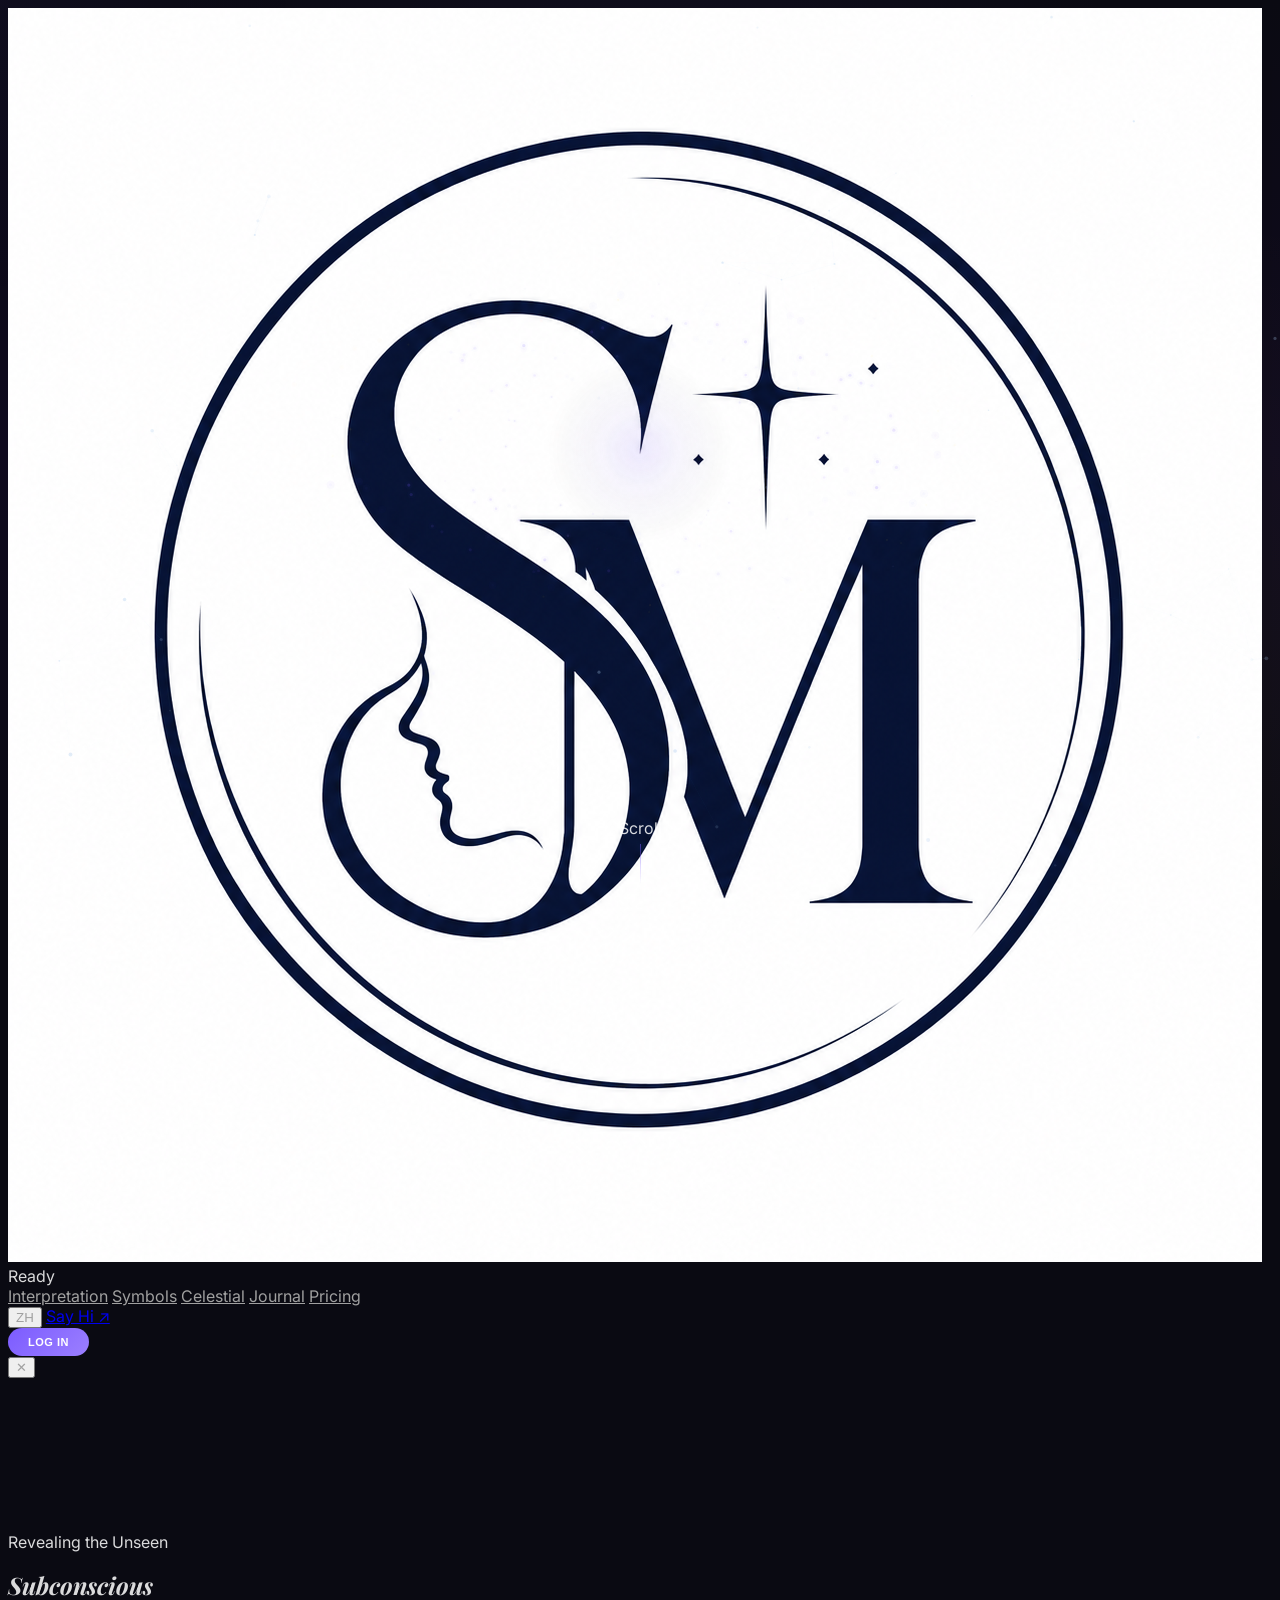
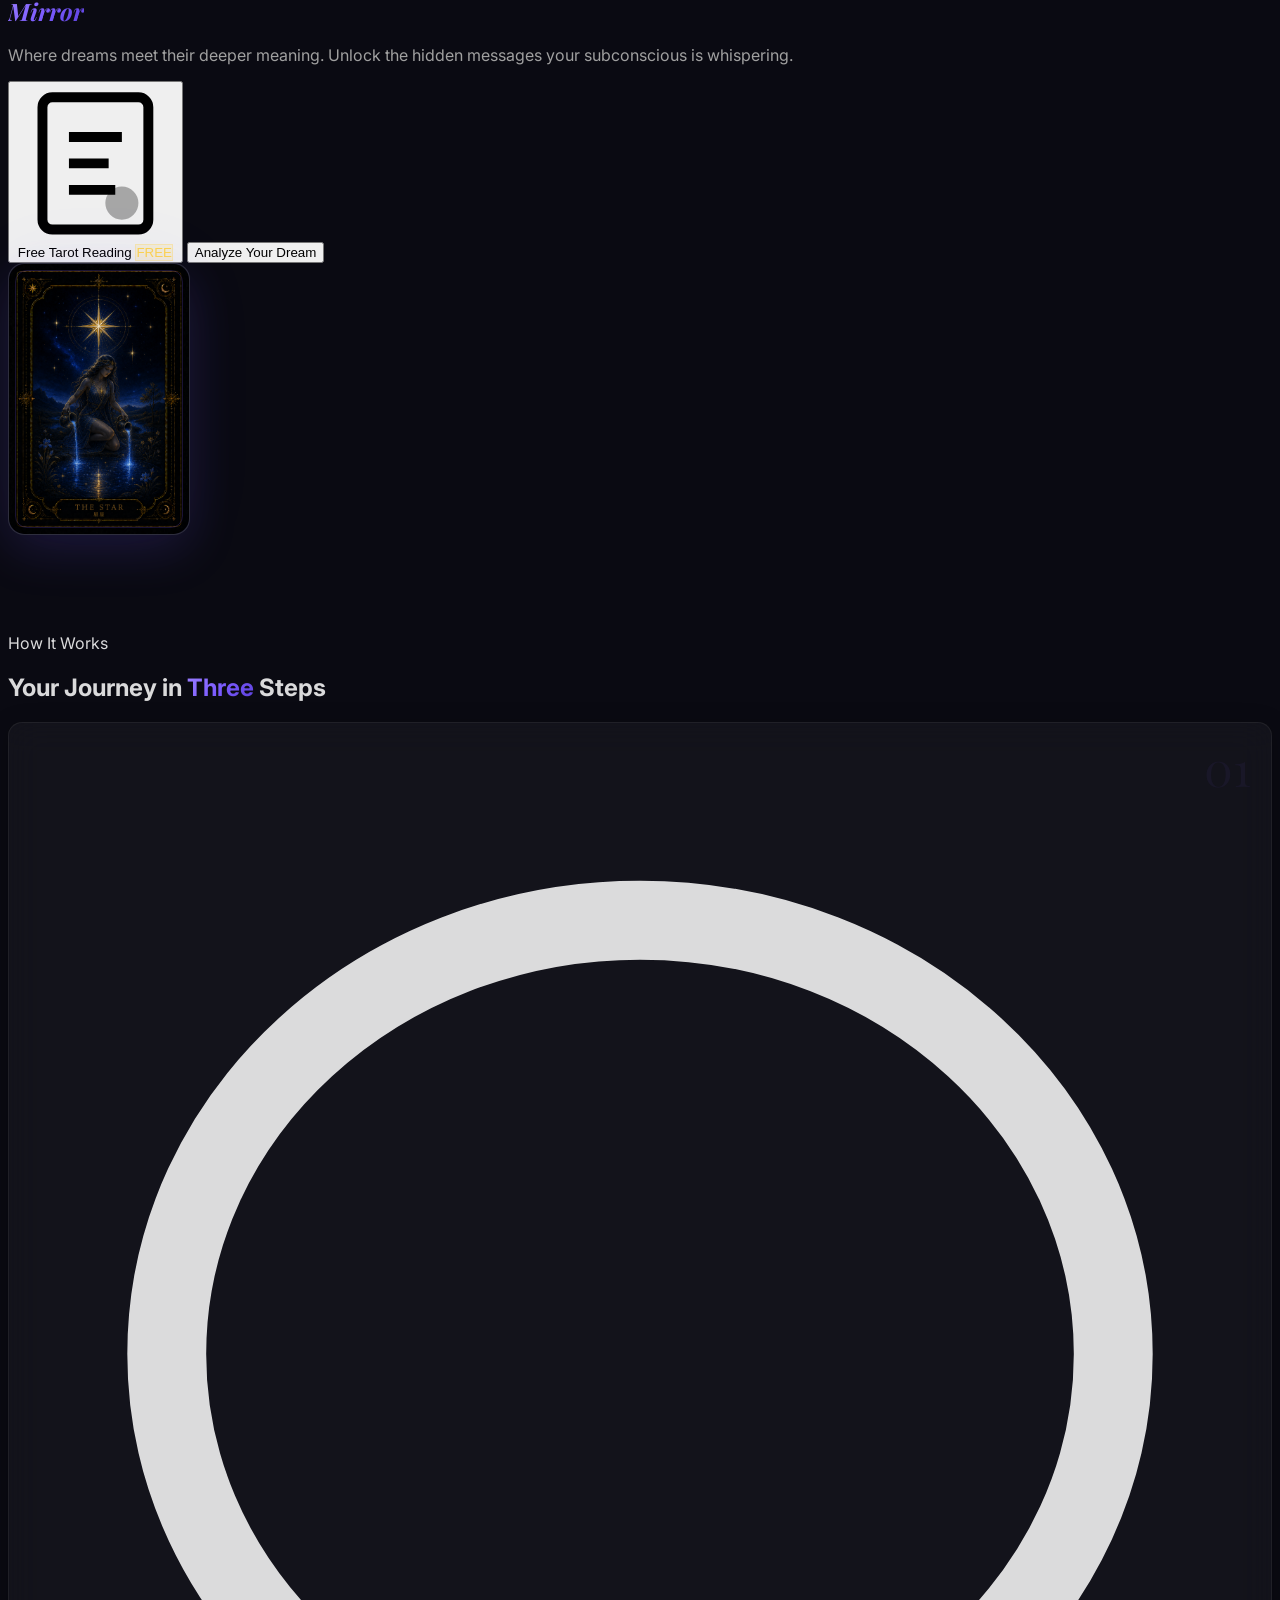
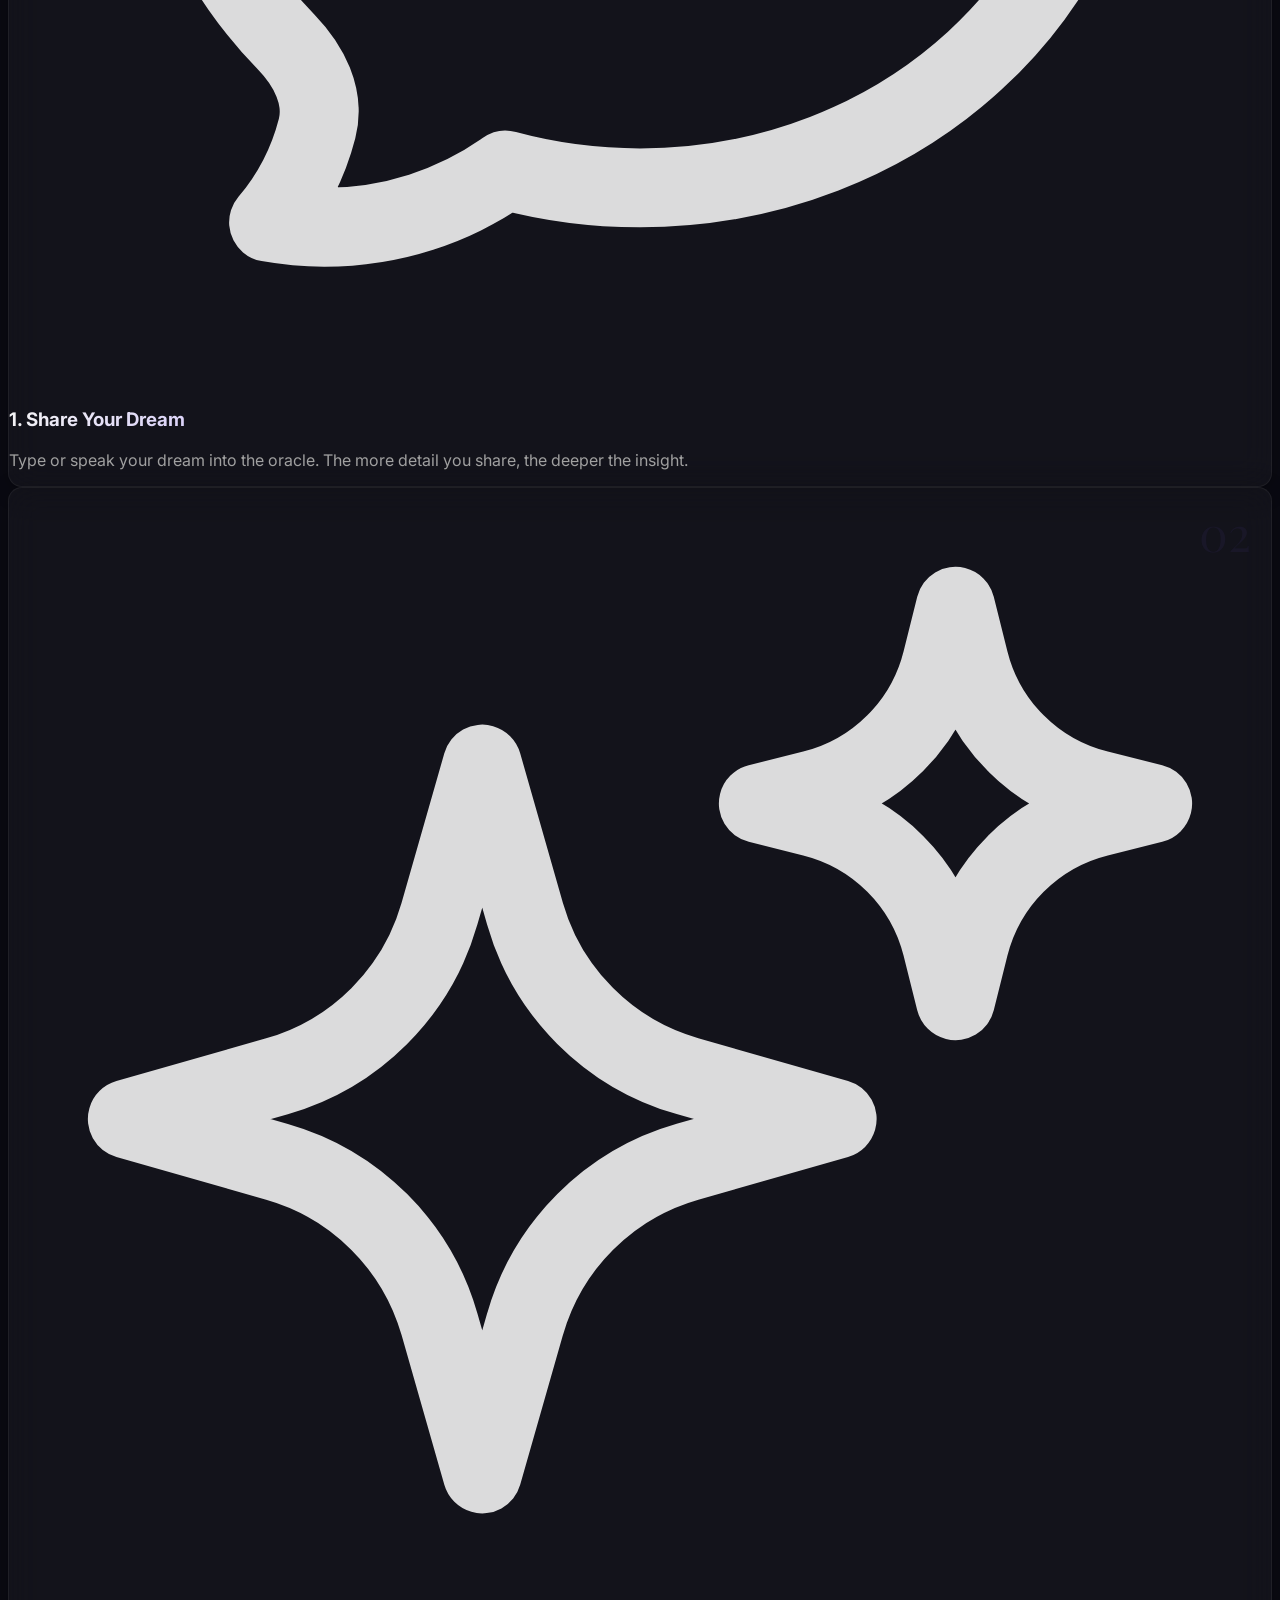
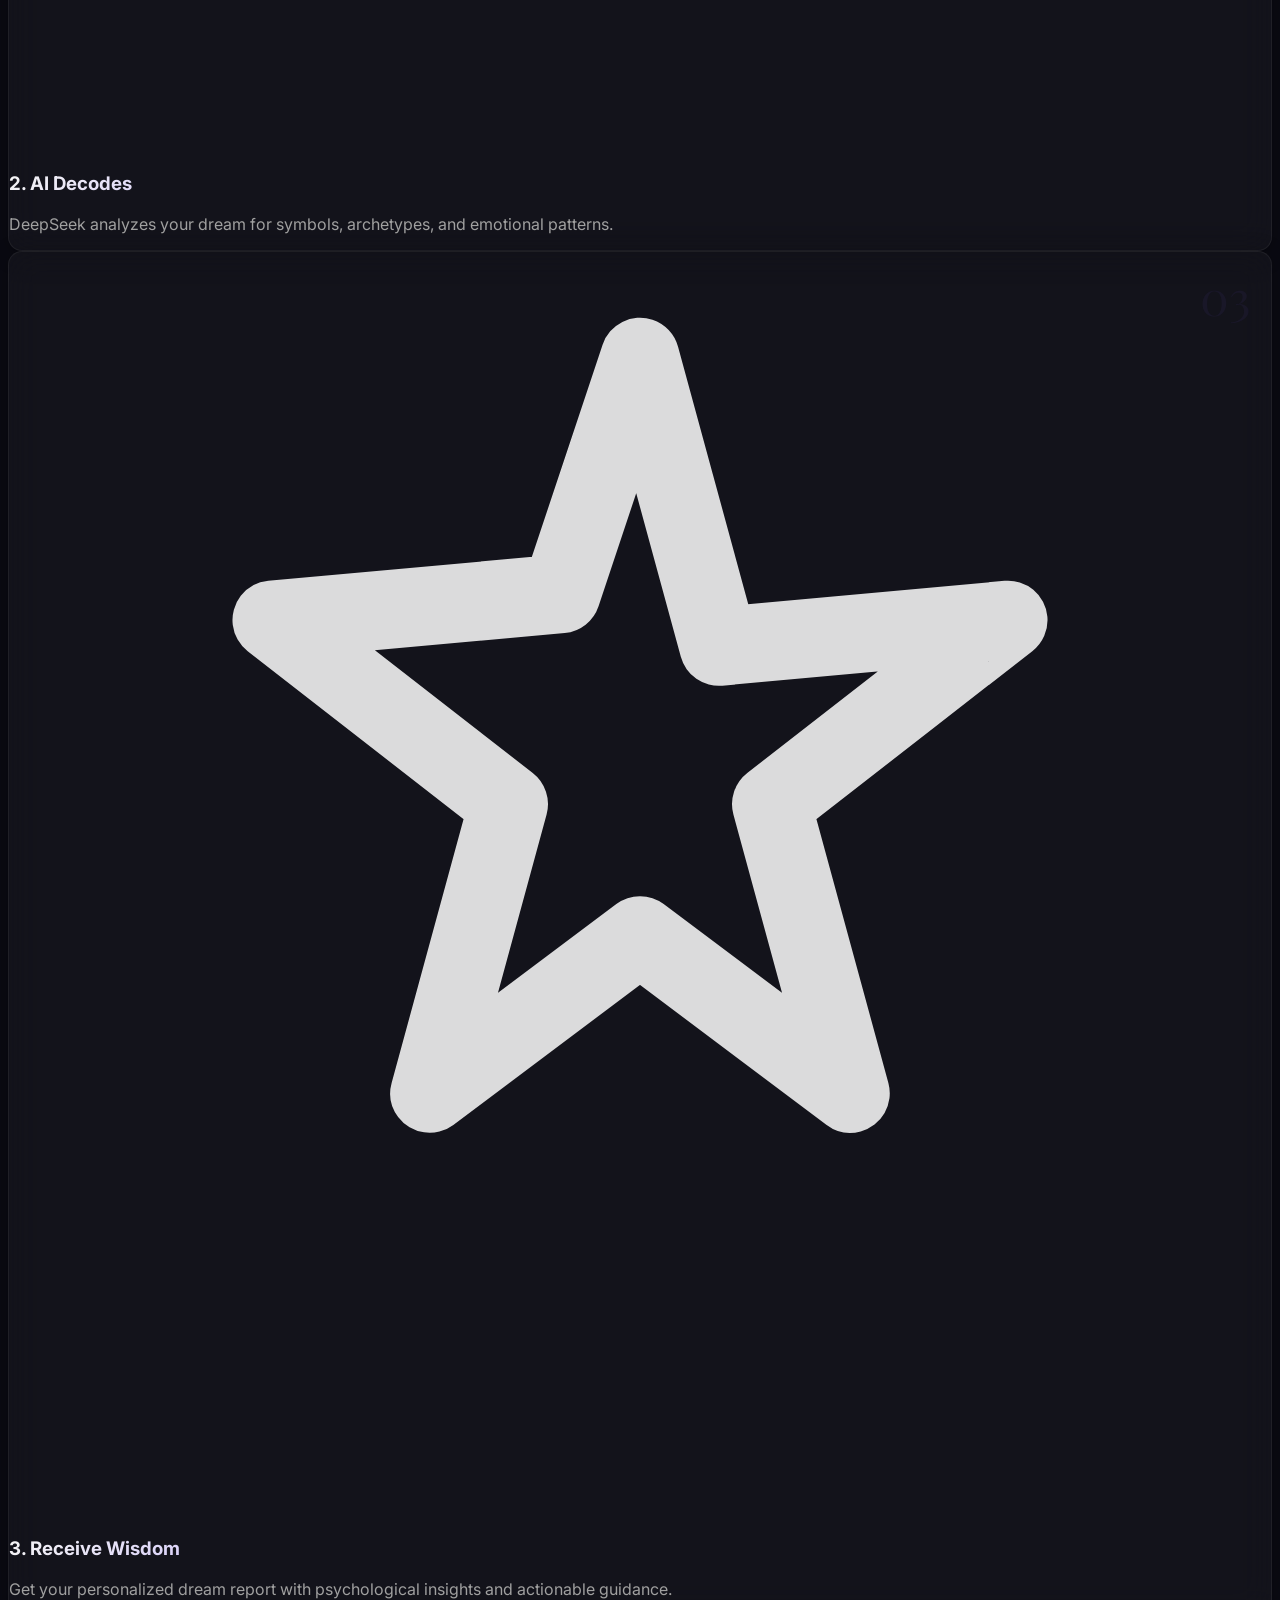
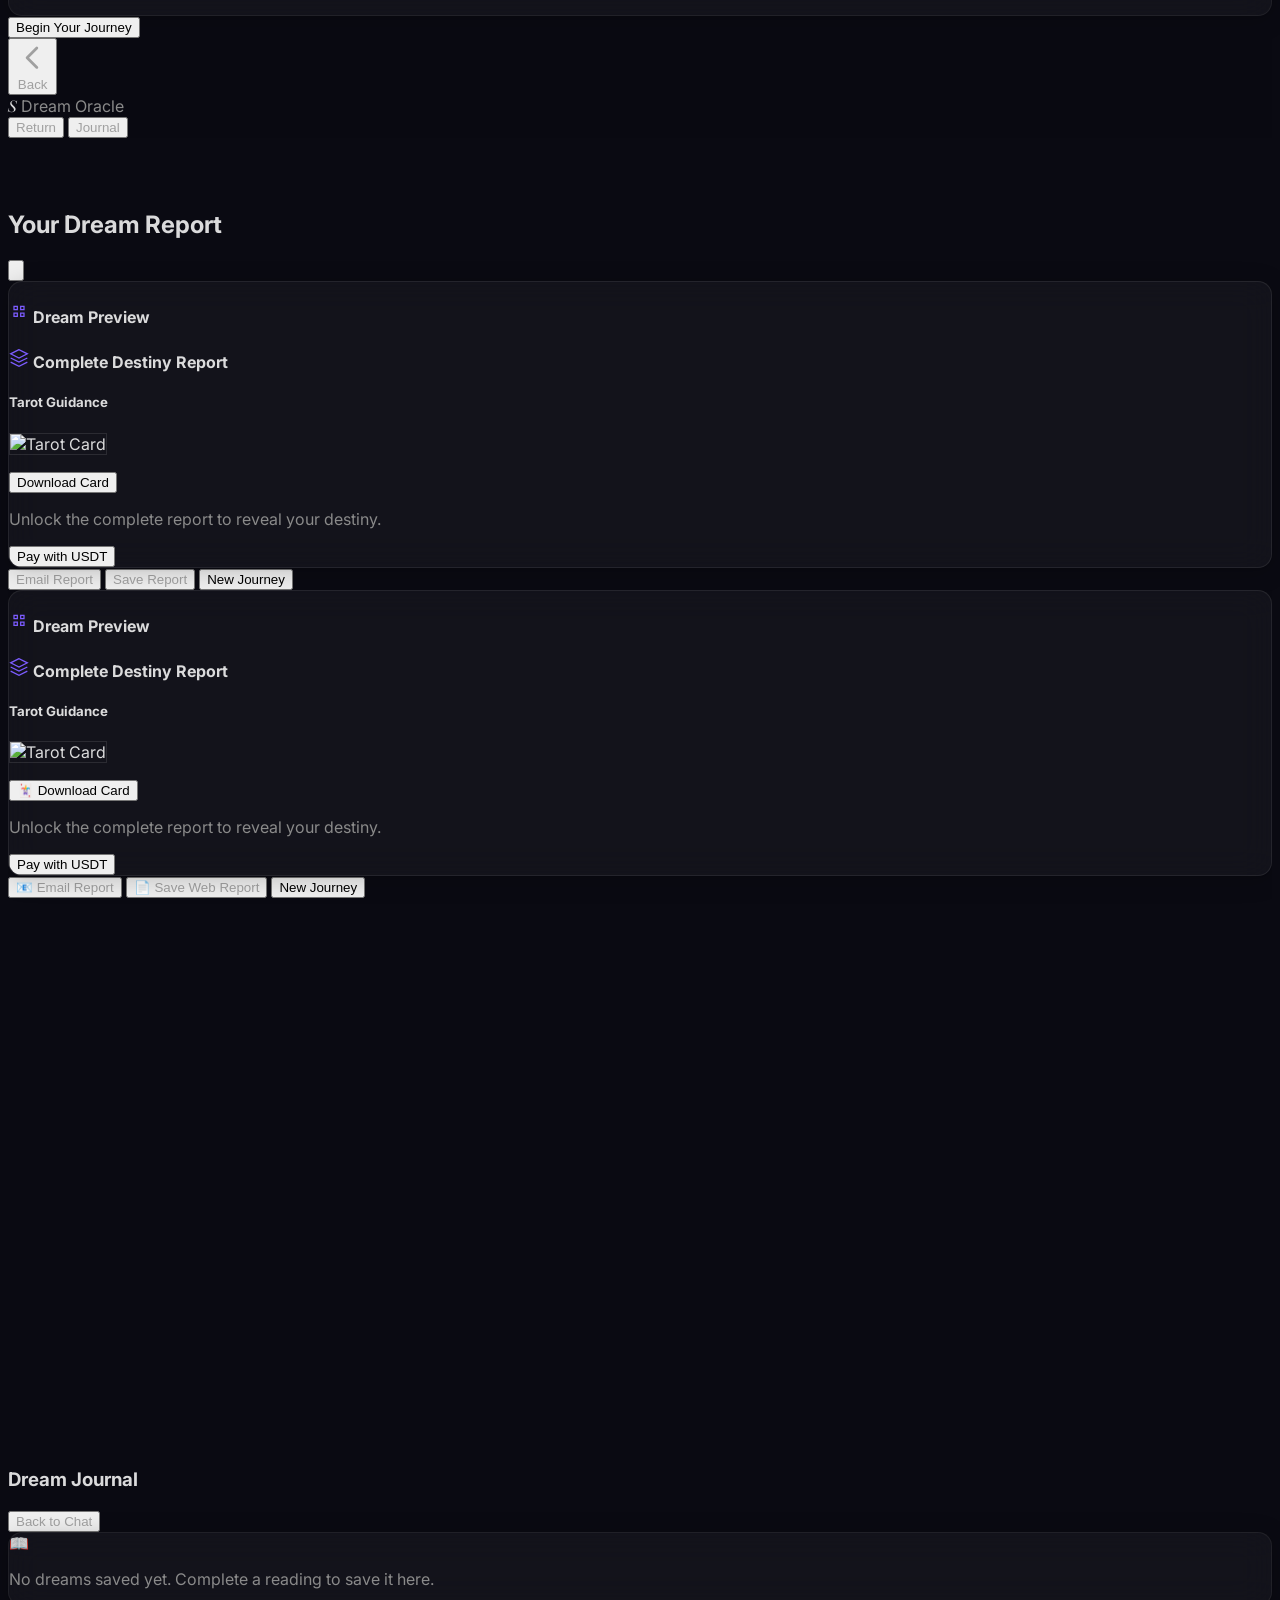
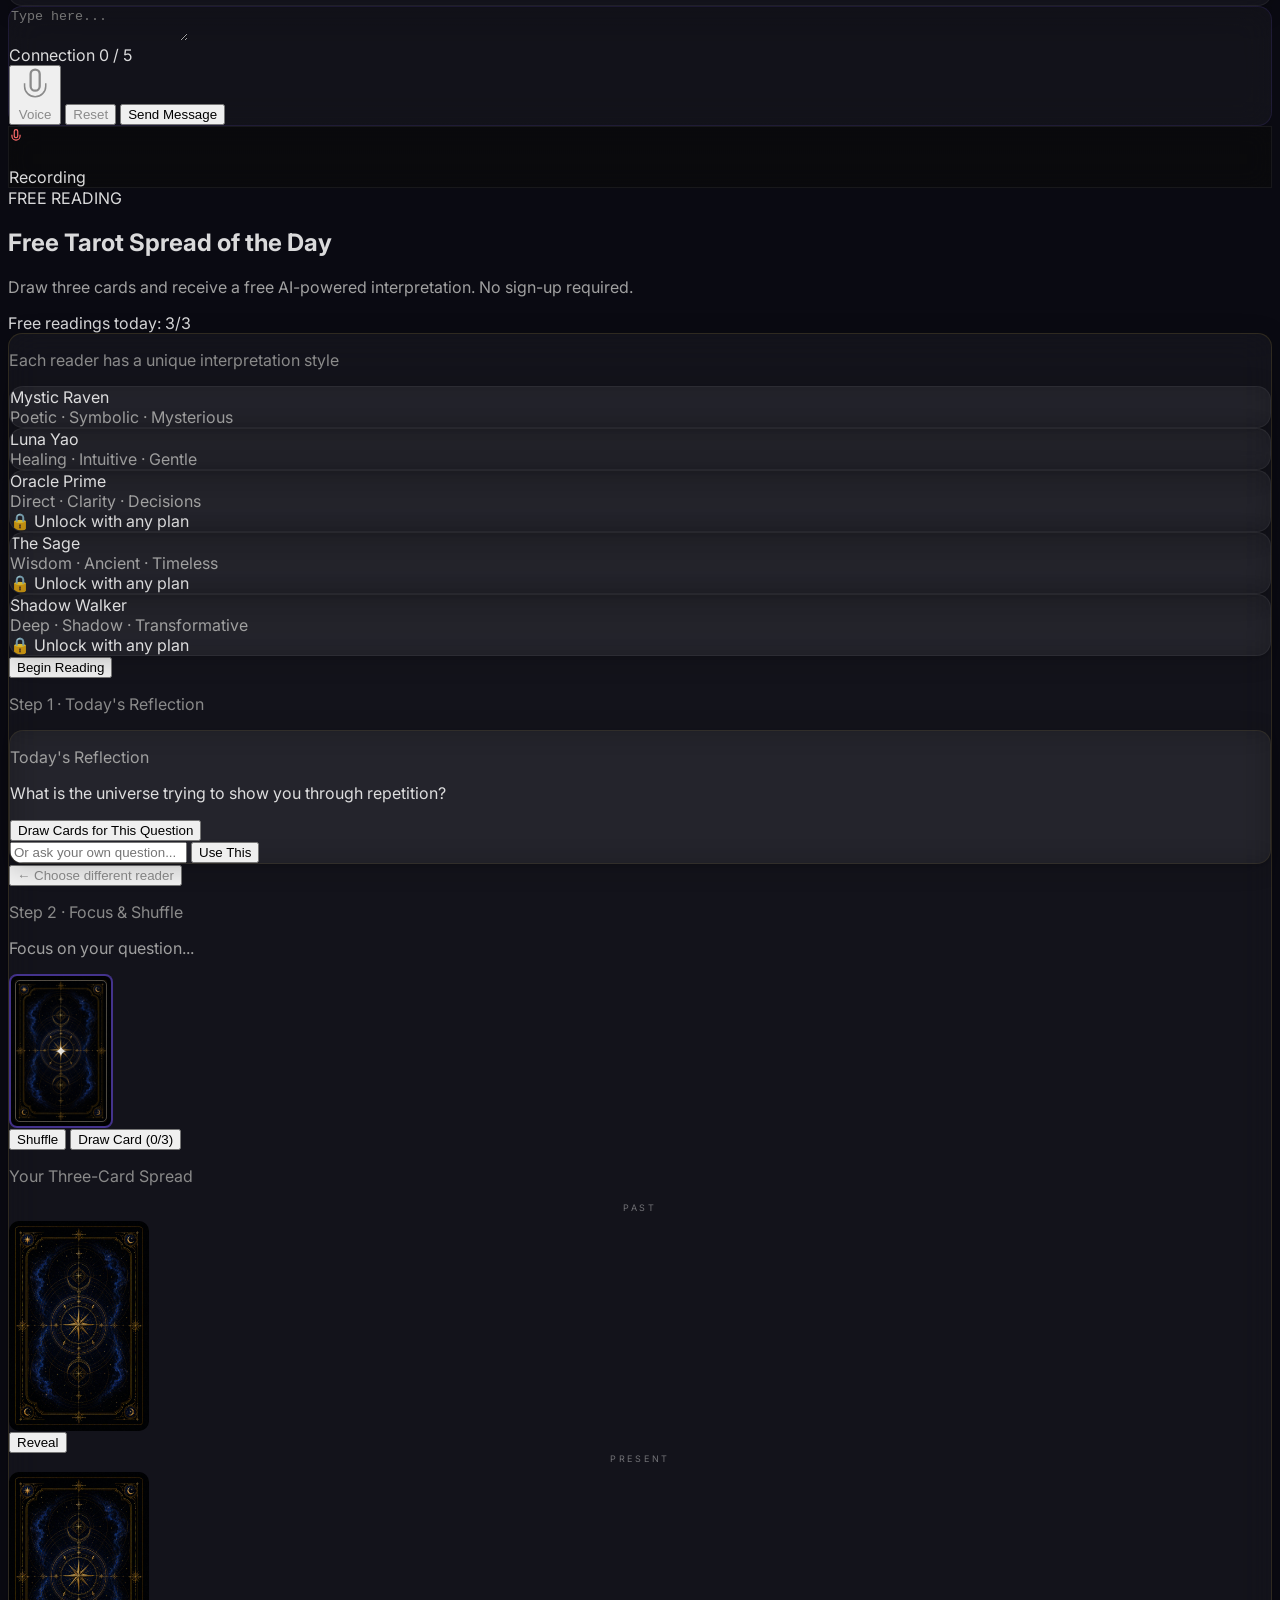
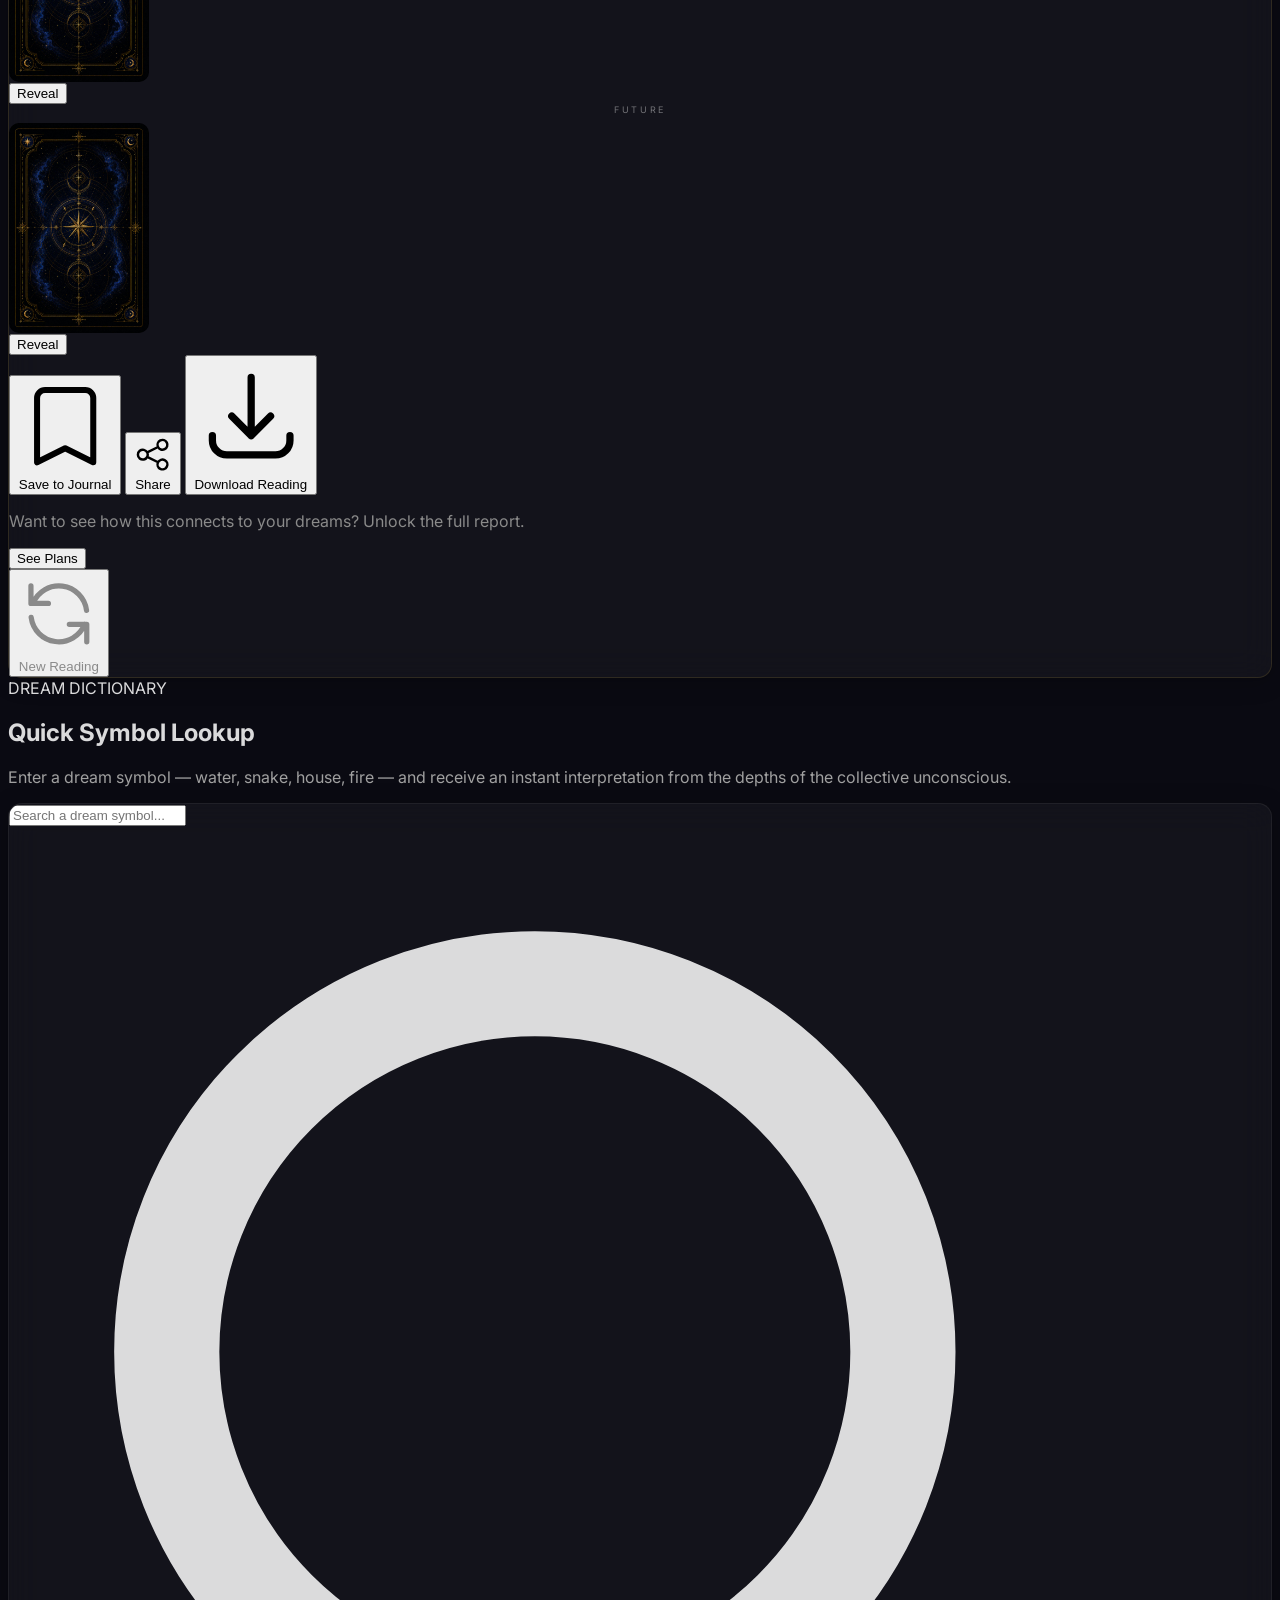
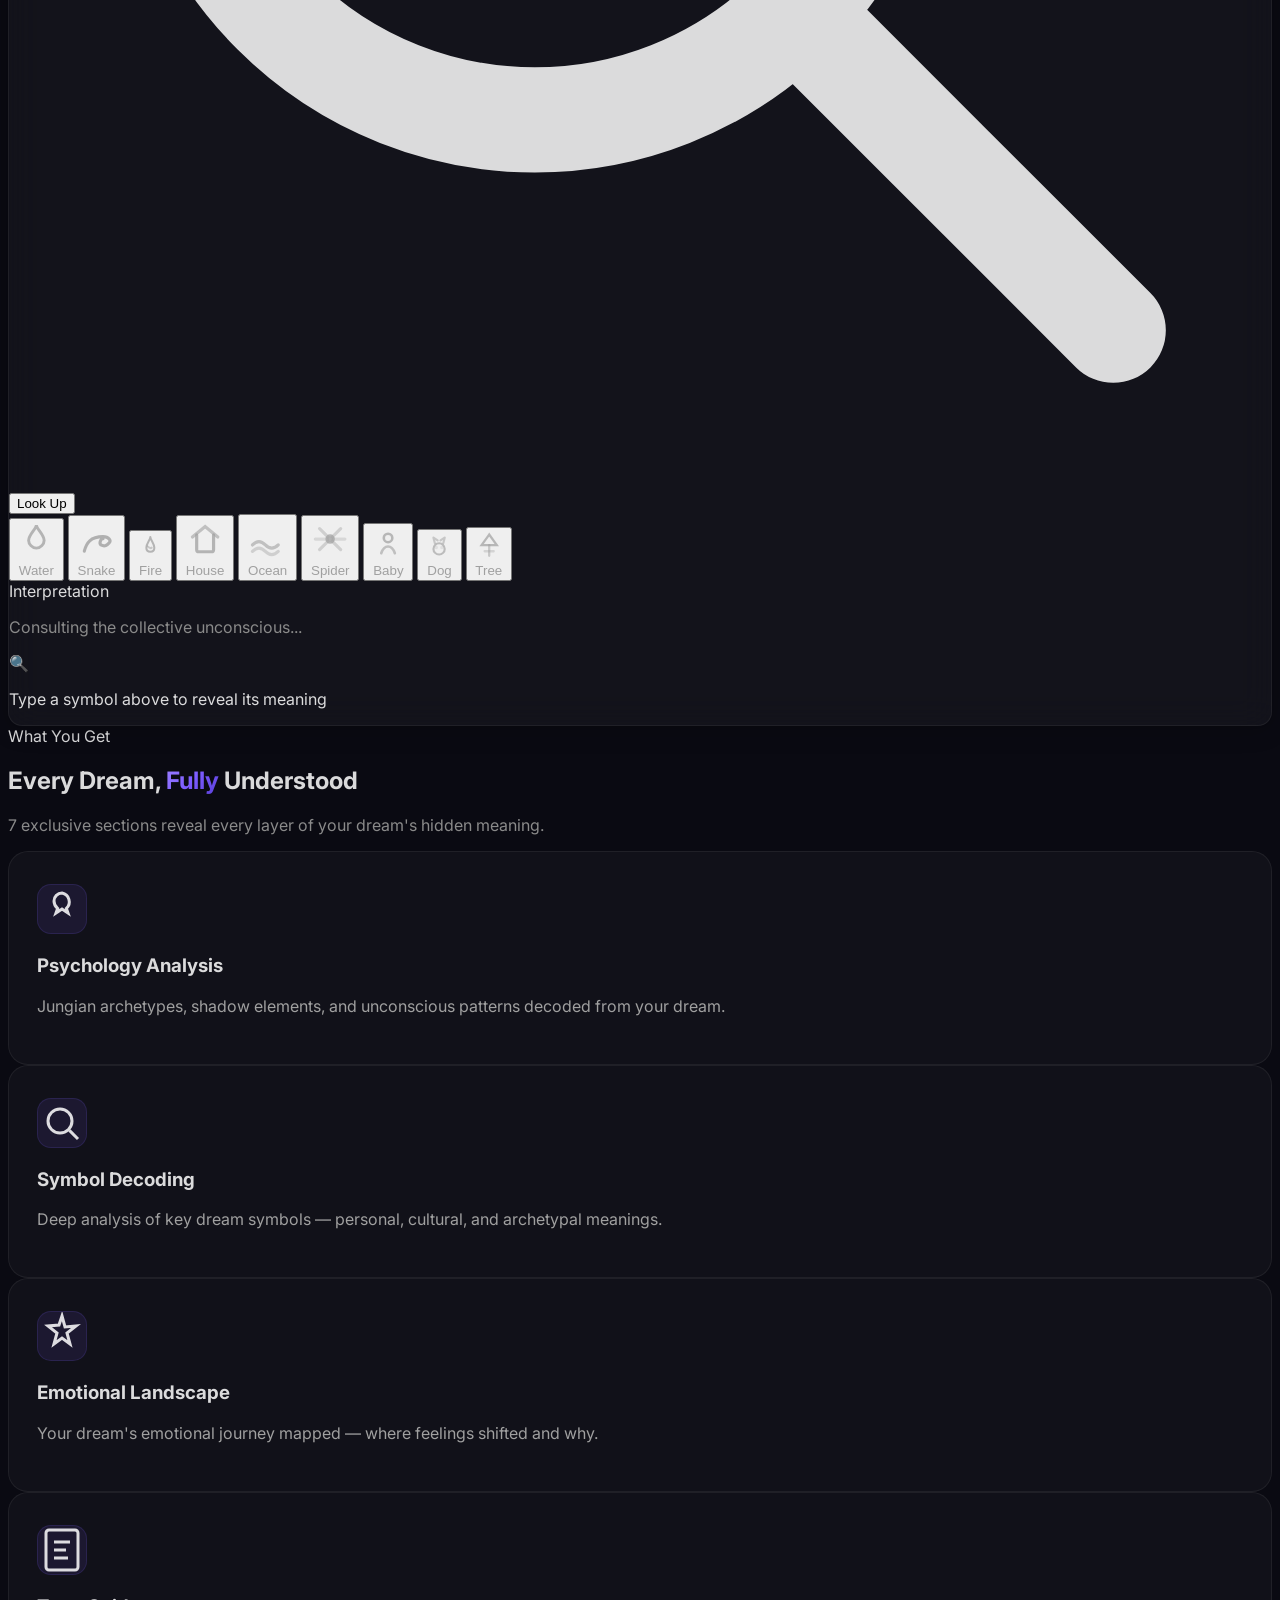
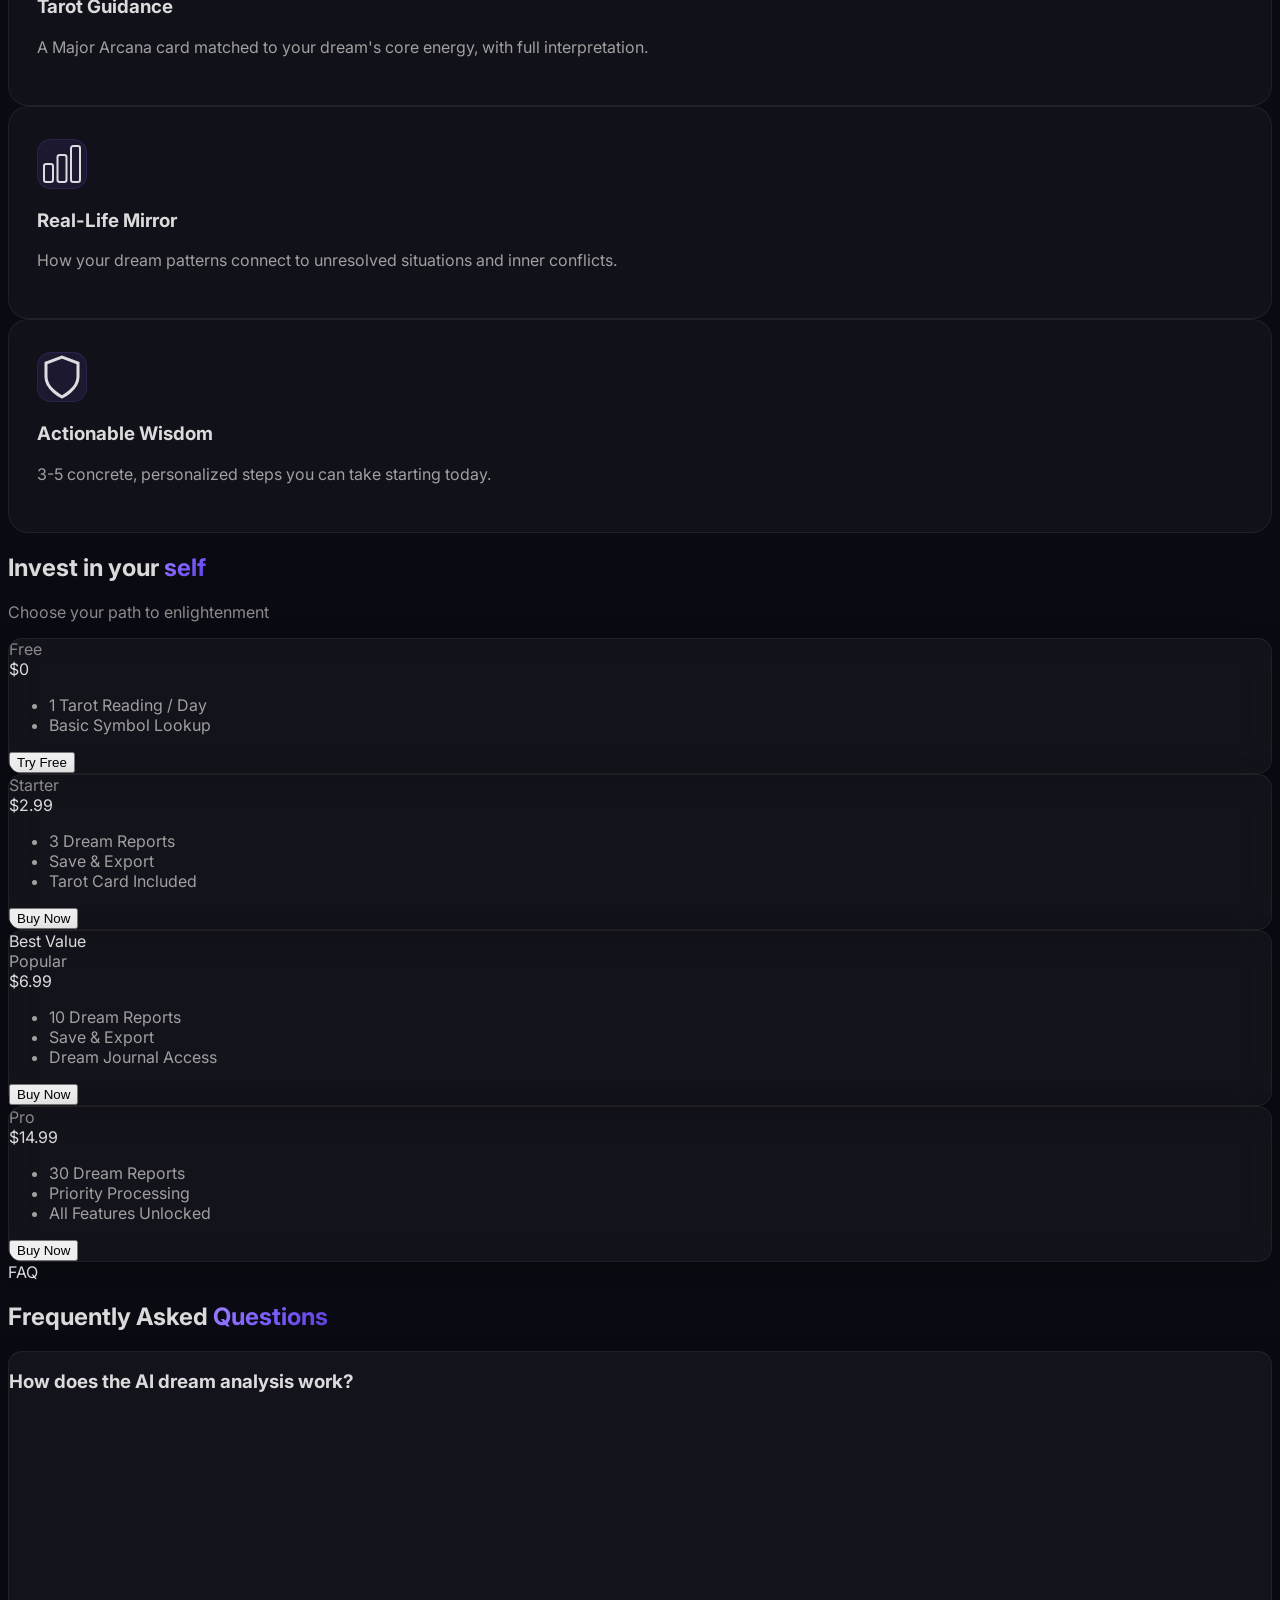
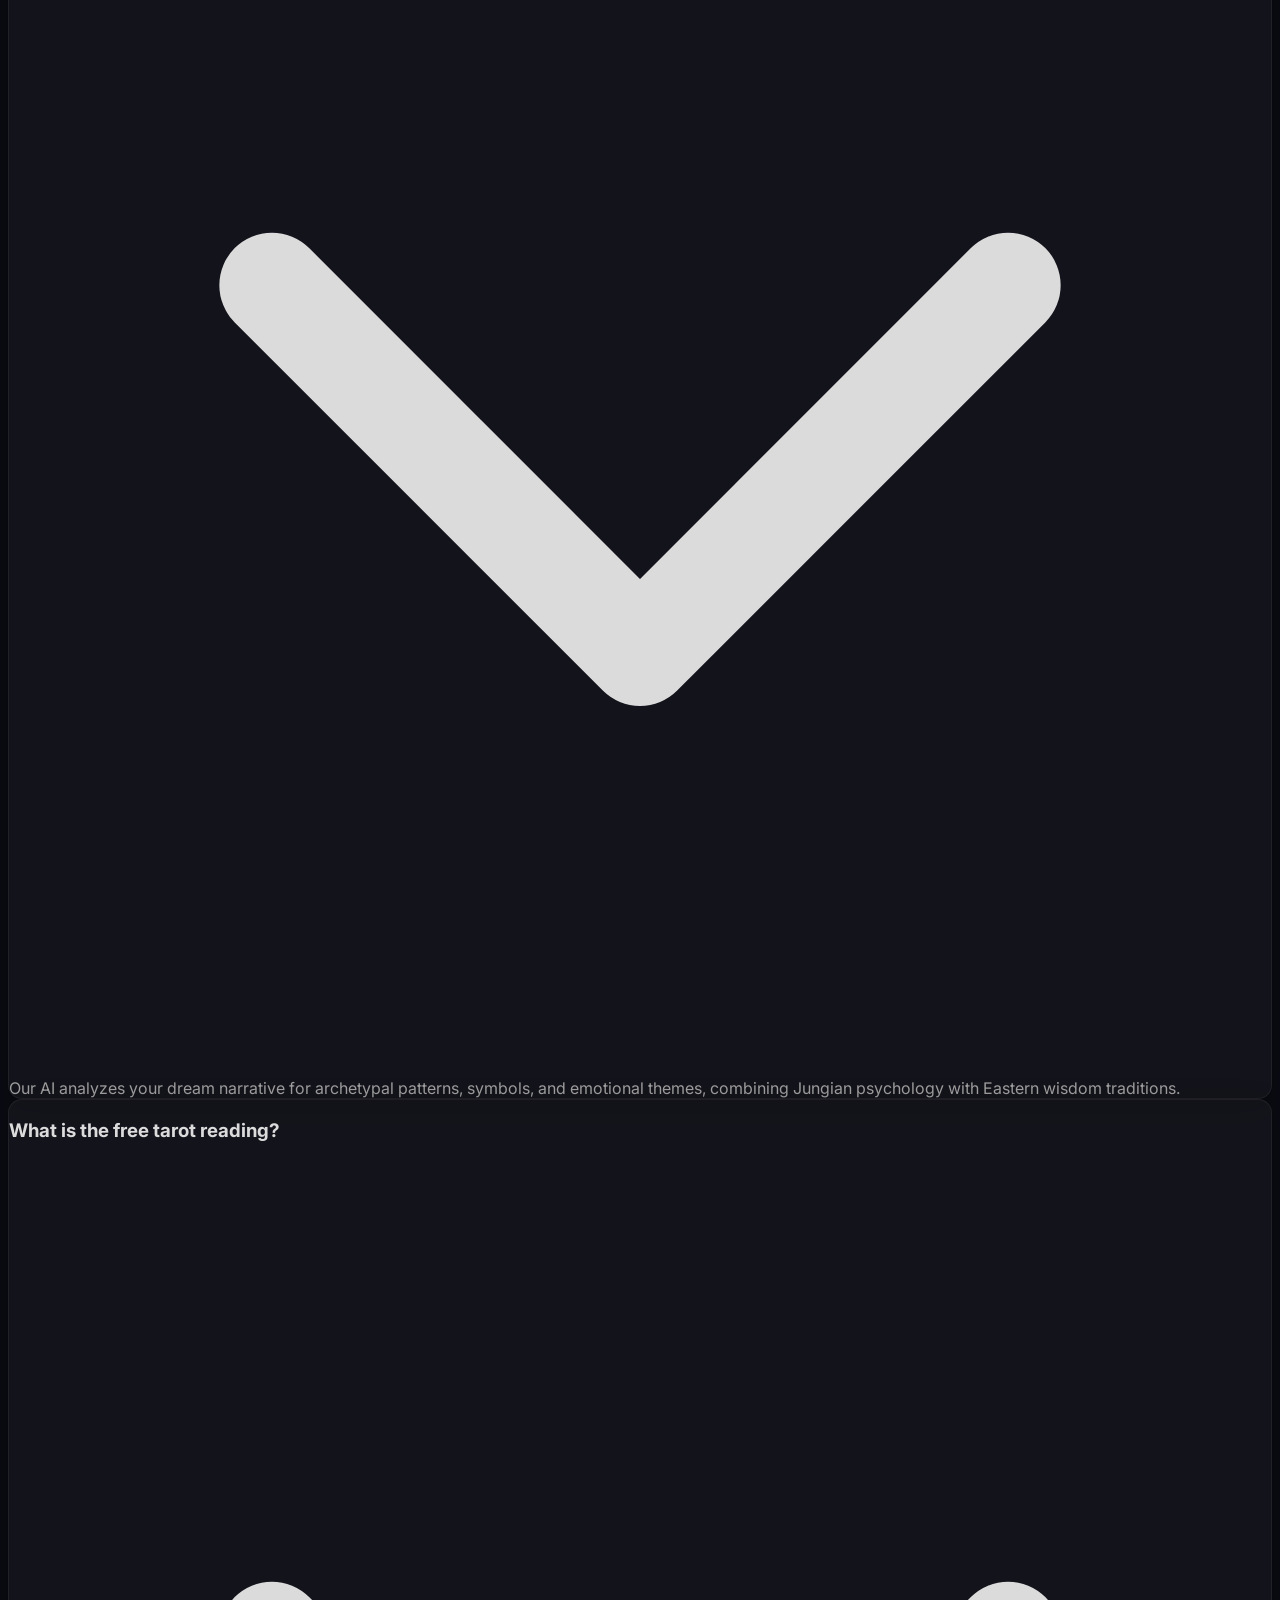
==== index.html @ 25082cea "fix: report i18n + full tarot guidance + restore tarot in history + email backend" ====
<!DOCTYPE html>
<html lang="en">
<head>
    <meta charset="UTF-8">
    <meta name="viewport" content="width=device-width, initial-scale=1.0">
    <!-- SEO Meta Tags -->
    <title>Subconscious Mirror | Premium AI Dream Oracle</title>
    <meta name="description" content="Discover the hidden depths of your dreams with Subconscious Mirror. A premium AI Oracle combining psychological depth and Eastern wisdom.">
    <meta name="keywords" content="AI Dream Interpretation, Dream Analysis, DeepSeek, Subconscious, Oracle, Eastern Wisdom">
    <meta property="og:title" content="Subconscious Mirror | Premium AI Dream Oracle">
    <meta property="og:description" content="A digital bridge to your subconscious. Experience the world's most profound AI dream analysis.">
    <meta property="og:image" content="https://stream.mux.com/Aa02T7oM1wH5Mk5EEVDYhbZ1ChcdhRsS2m1NYyx4Ua1g/thumbnail.jpg">
    <link rel="icon" type="image/png" href="https://raw.githubusercontent.com/qianzhouxia-beep/Subconscious/main/static/logo.png">
    <link rel="apple-touch-icon" href="https://raw.githubusercontent.com/qianzhouxia-beep/Subconscious/main/static/logo.png">
    <!-- Force no cache to ensure users always get latest JS -->
    <meta http-equiv="Cache-Control" content="no-cache, no-store, must-revalidate">
    <meta http-equiv="Pragma" content="no-cache">
    <meta http-equiv="Expires" content="0">

    <!-- Preload critical resources -->
    <link rel="preconnect" href="https://fonts.googleapis.com">
    <link rel="preconnect" href="https://fonts.gstatic.com" crossorigin>
    <link rel="preconnect" href="https://cdn.tailwindcss.com">
    <link rel="preconnect" href="https://cdn.jsdelivr.net">
    <!-- Fonts: Playfair Display (titles) + Inter (body) -->
    <link href="https://fonts.googleapis.com/css2?family=Inter:wght@300;400;500;600;700&family=Playfair+Display:ital,wght@0,400;0,600;0,700;1,400;1,600&family=Cormorant+Garamond:ital,wght@0,400;0,600;1,400;1,600&display=swap" rel="stylesheet">
    <!-- Tailwind CSS: locked version, CDN runtime compile (small project, acceptable) -->
    <script src="https://cdn.tailwindcss.com/3.4.17"></script>
    <!-- Locked CDN versions (no @latest) — defer to not block render -->
    <script src="https://cdn.jsdelivr.net/npm/hls.js@1.5.7/dist/hls.min.js"></script>
    <script src="https://cdnjs.cloudflare.com/ajax/libs/gsap/3.12.2/gsap.min.js" defer></script>
    <script src="https://cdnjs.cloudflare.com/ajax/libs/gsap/3.12.2/ScrollToPlugin.min.js" defer></script>
    <!-- Aetheris Design System Styles -->
    <link rel="stylesheet" href="/static/css/aetheris.css?v=23">
    <link rel="stylesheet" href="/static/css/sm-icons.css?v=4">
    <!-- External JS modules (defer so they don't block canvas init) -->
    <script src="/static/js/i18n.js?v=13"></script>
    <script src="/static/js/tarot.js?v=6"></script>
    <script src="/static/js/optimizer.js?v=4"></script>
    <!-- PayPal JS SDK: loaded dynamically after page init -->

    <script>
        tailwind.config = {
            darkMode: "class",
            theme: {
                extend: {
                    fontFamily: { 
                        body: ['Inter', 'system-ui', '-apple-system', 'Segoe UI', 'Roboto', 'sans-serif'], 
                        display: ['"Playfair Display"', 'Georgia', 'Times New Roman', 'serif'],
                        serif: ['"Playfair Display"', 'Georgia', 'serif'],
                        price: ['"Cormorant Garamond"', 'Georgia', 'Times New Roman', 'serif']
                    },
                    colors: { 
                        bg: '#0a0a12',
                        surface: '#111122',
                        accent: '#7c5cff',
                        'accent-light': '#9b7fff',
                        'accent-dark': '#5a3fd9',
                        'void-black': '#050508',
                        'nebula-purple': '#1a0f2e',
                        'starlight-white': '#F5F5F5',
                        'ethereal-silver': '#DEDEDE'
                    },
                    borderRadius: {
                        'lg': '0.5rem',
                        'xl': '0.75rem',
                    }
                }
            }
        }
    </script>

</head>
<body class="font-body">

    <!-- Aetheris Design System: Ambient Background -->
    <div id="nebula-bg"></div>
    <canvas id="particleCanvas"></canvas>
    <div id="cursor-glow"></div>

    <!-- Network Status Banner -->
    <div id="network-status" role="alert" aria-live="polite">
        <span id="network-status-text">Connection lost. Retrying...</span>
    </div>

    <!-- Loading Screen (hidden - loader removed) -->
    <div id="loader" style="display:none"></div>

    <!-- Navbar (Aetheris Design) -->
    <nav class="fixed top-0 w-full z-50 bg-void-black/20 backdrop-blur-2xl border-b border-starlight-white/5 transition-colors duration-500" id="navbar">
        <div class="flex justify-between items-center px-6 md:px-20 py-4 max-w-7xl mx-auto">
            <!-- Left: Logo -->
            <div class="flex items-center gap-4">
                <img src="/static/logo.png" alt="Subconscious Mirror" class="w-9 h-9 rounded-full object-cover cursor-pointer hover:scale-105 transition-transform" onclick="window.scrollTo({top:0, behavior:'smooth'})" onerror="this.onerror=null;this.src='https://raw.githubusercontent.com/qianzhouxia-beep/Subconscious/main/static/logo.png'">
                <div class="hidden sm:flex items-center gap-2">
                    <div id="status-light" class="w-2 h-2 rounded-full bg-accent animate-pulse"></div>
                    <span class="text-[9px] text-accent uppercase tracking-widest font-bold" id="t-nav-balance">Ready</span>
                </div>
            </div>

            <!-- Center: Nav Links (desktop) -->
            <div class="hidden md:flex items-center gap-8">
                <a class="nav-link text-[11px] uppercase tracking-widest text-gray-400 hover:text-starlight-white transition-colors" href="#interpret" id="t-nav-interpret">Interpretation</a>
                <a class="nav-link text-[11px] uppercase tracking-widest text-gray-400 hover:text-starlight-white transition-colors" href="#symbols" id="t-nav-symbols">Symbols</a>
                <a class="nav-link text-[11px] uppercase tracking-widest text-gray-400 hover:text-starlight-white transition-colors" href="#features" id="t-nav-features">Celestial</a>
                <a class="nav-link text-[11px] uppercase tracking-widest text-gray-400 hover:text-starlight-white transition-colors" href="javascript:void(0)" onclick="openJournalFromNav()" id="t-nav-journal">Journal</a>
                <a class="nav-link text-[11px] uppercase tracking-widest text-gray-400 hover:text-starlight-white transition-colors" href="#pricing" id="t-nav-pricing">Pricing</a>
            </div>

            <!-- Right: Actions -->
            <div class="flex items-center gap-3">
                <button id="app-mode-close" onclick="exitAppMode()" class="hidden items-center gap-1.5 text-[10px] uppercase tracking-widest text-gray-400 hover:text-white px-3 py-1.5 rounded-full hover:bg-white/5 transition-all" aria-label="Exit app mode">
                    <svg class="w-3.5 h-3.5" fill="none" stroke="currentColor" viewBox="0 0 24 24"><path stroke-linecap="round" stroke-linejoin="round" stroke-width="2" d="M15 19l-7-7 7-7"/></svg>
                    <span id="t-app-back">Back</span>
                </button>
                <button onclick="toggleLang()" id="lang-btn" class="text-[10px] uppercase tracking-widest text-gray-400 hover:text-white px-3 py-1.5 rounded-full hover:bg-white/5 transition-all" aria-label="Switch language">ZH</button>
                <a href="mailto:support@api-tokenmaster.com" target="_blank" class="hidden sm:inline-flex items-center gap-2 border border-starlight-white/10 px-5 py-2 rounded-full text-[11px] uppercase tracking-widest text-white hover:bg-white/5 transition-all duration-500" id="t-nav-hi">Say Hi ↗</a>
                <!-- User Account Area (injected by SMAuth) -->
                <div id="sm-nav-user"></div>
                <!-- Mobile menu button -->
                <div class="mobile-menu-btn sm:hidden" onclick="toggleMobileMenu()" role="button" aria-label="Toggle menu" tabindex="0">
                    <span></span>
                </div>
            </div>
        </div>
    </nav>

    <!-- Mobile Navigation Overlay (disabled - nav links removed) -->
    <div id="mobile-nav" class="mobile-nav hidden" role="dialog" aria-label="Mobile navigation">
        <button onclick="toggleMobileMenu()" class="absolute top-8 right-8 text-gray-400 hover:text-white text-3xl" aria-label="Close menu">✕</button>
    </div>

    <!-- Hero Section -->
    <section id="hero" class="relative min-h-screen w-full flex items-center justify-center overflow-hidden" style="padding-bottom:100px;">
        <video id="hero-video" class="absolute inset-0 w-full h-full object-cover" autoplay muted loop playsinline crossorigin="anonymous" poster="https://stream.mux.com/Aa02T7oM1wH5Mk5EEVDYhbZ1ChcdhRsS2m1NYyx4Ua1g/thumbnail.jpg"></video>
        <div class="absolute inset-0 video-overlay z-10"></div>
        <!-- Vortex 3D Canvas -->
        <canvas id="hero-vortex" class="absolute inset-0 z-15 pointer-events-none"></canvas>
        <div class="relative z-20 text-center px-4 pt-20 max-w-5xl mx-auto">
            
            <!-- Label with decorative lines -->
            <div class="flex items-center justify-center gap-3 mb-8 reveal">
                <div class="h-px w-8 bg-accent/40"></div>
                <span class="text-[9px] uppercase tracking-[0.3em] text-accent/70 font-semibold" id="t-hero-eyebrow">Revealing the Unseen</span>
                <div class="h-px w-8 bg-accent/40"></div>
            </div>

            <!-- Title -->
            <h1 class="text-5xl md:text-7xl lg:text-8xl font-bold mb-6 reveal" id="t-hero-title" style="font-family:'Playfair Display',serif;font-style:italic;line-height:1.1;">
                <span class="text-white">Subconscious</span><br>
                <span class="glow-text" style="background:linear-gradient(135deg,#9b7fff,#7c5cff,#ffd54f);-webkit-background-clip:text;-webkit-text-fill-color:transparent;background-clip:text;">Mirror</span>
            </h1>

            <!-- Subtitle -->
            <p class="text-base md:text-lg text-gray-400 font-light max-w-xl mx-auto mb-12 reveal" id="t-hero-desc" style="animation-delay:0.15s">
                Where dreams meet their deeper meaning. Unlock the hidden messages your subconscious is whispering.
            </p>

            <!-- Dual Entry Buttons -->
            <div class="flex flex-col sm:flex-row items-center justify-center gap-4 mb-16 reveal" style="animation-delay:0.3s">
                <!-- Free Tarot (Primary) -->
                <button onclick="document.getElementById('free-tarot').scrollIntoView({behavior:'smooth'})"
                        class="entry-btn px-8 py-4 rounded-full text-[10px] uppercase tracking-widest font-bold flex items-center gap-3 bg-accent text-bg hover:bg-accent/80 transition-all">
                    <svg class="w-4 h-4" fill="none" stroke="currentColor" viewBox="0 0 24 24"><rect x="4" y="2" width="16" height="20" rx="1.5" stroke-width="1.5"/><path d="M8 8h8M8 12h6M8 16h7" stroke-width="1.5"/><circle cx="16" cy="18" r="2" fill="currentColor" opacity="0.3"/></svg>
                    <span id="t-hero-tarot-btn">Free Tarot Reading</span>
                    <span class="px-2 py-0.5 rounded-full text-[8px] tracking-wider" style="background:rgba(255,213,79,0.15);border:1px solid rgba(255,213,79,0.3);color:#ffd54f;">FREE</span>
                </button>
                <!-- Dream Analysis (Secondary) -->
                <button onclick="enterAppMode()"
                        class="entry-btn px-8 py-4 rounded-full text-[10px] uppercase tracking-widest flex items-center gap-3 border border-white/15 text-white hover:bg-white/5 transition-all" id="t-hero-start">
                    <svg class="w-4 h-4" fill="none" stroke="currentColor" viewBox="0 0 24 24"><path d="M12 1a3 3 0 00-3 3v8a3 3 0 006 0V4a3 3 0 00-3-3z" stroke-width="1.5"/><path d="M19 10v2a7 7 0 01-14 0v-2" stroke-width="1.5"/><line x1="12" y1="19" x2="12" y2="23" stroke-width="1.5"/><line x1="8" y1="23" x2="16" y2="23" stroke-width="1.5"/></svg>
                    <span id="t-hero-dream-btn">Analyze Your Dream</span>
                    <span class="text-gray-500 text-[8px] tracking-wider">$1.99</span>
                </button>
            </div>

            <!-- 3D Rotating Tarot Card -->
            <div class="flex items-center justify-center reveal" style="animation-delay:0.5s">
                <!-- 3D Tarot Card -->
                <div class="tarot-3d-container animate-float">
                    <div class="tarot-3d-card">
                        <!-- Front: Real tarot image -->
                        <div class="card-face card-front">
                            <div class="card-border"></div>
                            <img src="/static/tarot/17-star.png" alt="The Star" class="tarot-real-img" onerror="this.style.display='none';this.parentElement.querySelector('.card-fallback').style.display='flex';">
                            <div class="card-fallback" style="display:none;position:absolute;inset:0;flex-direction:column;align-items:center;justify-content:center;background:linear-gradient(145deg,#1a1a2e,#222244);border-radius:16px;">
                                <div class="moon-symbol">🌙</div>
                                <div class="card-number">XVII</div>
                                <div class="card-title">The Star</div>
                            </div>
                        </div>
                        <!-- Back: Card Back Image -->
                        <div class="card-face card-back">
                            <div class="card-border"></div>
                            <img src="/static/tarot/card-back-new.jpg" alt="Card Back" class="card-back-img">
                        </div>
                    </div>
                </div>
            </div>
        </div>

        <!-- Scroll Indicator (relative to Hero section) -->
        <div class="scroll-indicator reveal" style="animation-delay:1s">
            <span class="text-[8px] uppercase tracking-[0.4em] text-gray-600">Scroll</span>
            <div class="scroll-line"></div>
        </div>
    </section>

    <!-- ===== How It Works Section ===== -->
    <section id="how-it-works" class="py-32 px-6 max-w-6xl mx-auto relative z-10">
        <div class="text-center mb-16 reveal-on-scroll">
            <span class="text-[9px] uppercase tracking-[0.3em] text-accent/60 font-bold" id="t-how-eyebrow">How It Works</span>
            <h2 class="text-4xl md:text-5xl font-display italic text-white mt-4 mb-4" id="t-how-title">Your Journey in <span class="accent-gradient">Three</span> Steps</h2>
        </div>
        <div class="grid grid-cols-1 md:grid-cols-3 gap-8">
            <div class="glass-card p-8 md:p-10 rounded-2xl text-center reveal-on-scroll">
                <div class="card-number">01</div>
                <div class="w-16 h-16 mx-auto mb-6 rounded-full bg-gradient-to-br from-accent/20 to-accent/5 flex items-center justify-center text-accent">
                    <svg class="w-8 h-8" fill="none" stroke="currentColor" viewBox="0 0 24 24"><path stroke-linecap="round" stroke-linejoin="round" stroke-width="1.5" d="M12 20.25c4.97 0 9-3.694 9-8.25s-4.03-8.25-9-8.25S3 7.444 3 12c0 2.104.859 4.023 2.273 5.48.432.447.74 1.04.586 1.641a4.483 4.483 0 01-.923 1.785A5.969 5.969 0 006 21c1.282 0 2.47-.402 3.445-1.087.81.22 1.668.337 2.555.337z"/></svg>
                </div>
                <h3 class="feature-title text-xl font-display italic text-white/90 mb-3" id="t-how-step1-title">1. Share Your Dream</h3>
                <p class="text-sm text-gray-400 leading-relaxed" id="t-how-step1-desc">Type or speak your dream into the oracle. The more detail you share, the deeper the insight.</p>
            </div>
            <div class="glass-card p-8 md:p-10 rounded-2xl text-center reveal-on-scroll" style="transition-delay:0.15s;">
                <div class="card-number">02</div>
                <div class="w-16 h-16 mx-auto mb-6 rounded-full bg-gradient-to-br from-amber-400/20 to-amber-400/5 flex items-center justify-center text-amber-400">
                    <svg class="w-8 h-8" fill="none" stroke="currentColor" viewBox="0 0 24 24"><path stroke-linecap="round" stroke-linejoin="round" stroke-width="1.5" d="M9.813 15.904L9 18.75l-.813-2.846a4.5 4.5 0 00-3.09-3.09L2.25 12l2.846-.813a4.5 4.5 0 003.09-3.09L9 5.25l.813 2.846a4.5 4.5 0 003.09 3.09L15.75 12l-2.846.813a4.5 4.5 0 00-3.09 3.09zM18.259 8.715L18 9.75l-.259-1.035a3.375 3.375 0 00-2.455-2.456L14.25 6l1.036-.259a3.375 3.375 0 002.455-2.456L18 2.25l.259 1.035a3.375 3.375 0 002.455 2.456L21.75 6l-1.036.259a3.375 3.375 0 00-2.455 2.456z"/></svg>
                </div>
                <h3 class="feature-title text-xl font-display italic text-white/90 mb-3" id="t-how-step2-title">2. AI Decodes</h3>
                <p class="text-sm text-gray-400 leading-relaxed" id="t-how-step2-desc">Our AI analyzes your dream for symbols, archetypes, and emotional patterns.</p>
            </div>
            <div class="glass-card p-8 md:p-10 rounded-2xl text-center reveal-on-scroll" style="transition-delay:0.3s;">
                <div class="card-number">03</div>
                <div class="w-16 h-16 mx-auto mb-6 rounded-full bg-gradient-to-br from-accent/20 to-accent/5 flex items-center justify-center text-accent">
                    <svg class="w-8 h-8" fill="none" stroke="currentColor" viewBox="0 0 24 24"><path stroke-linecap="round" stroke-linejoin="round" stroke-width="1.5" d="M12 2l1.5 5.5L19 7l-4.5 3.5L16 16l-4-3-4 3 1.5-5.5L5 7l5.5-.5z"/></svg>
                </div>
                <h3 class="feature-title text-xl font-display italic text-white/90 mb-3" id="t-how-step3-title">3. Receive Wisdom</h3>
                <p class="text-sm text-gray-400 leading-relaxed" id="t-how-step3-desc">Get your personalized dream report with psychological insights and actionable guidance.</p>
            </div>
        </div>
        <div class="text-center mt-12 reveal-on-scroll">
            <button onclick="enterAppMode()" class="px-10 py-4 bg-accent text-bg rounded-full text-[11px] uppercase tracking-widest font-bold hover:bg-accent/80 hover:scale-105 transition-all" id="t-how-cta">Begin Your Journey</button>
        </div>
    </section>

    <!-- Interpretation Section -->
        <!-- ═══ Three-Column Chat Interface ═══ -->
    <section id="interpret" class="min-h-screen bg-bg relative hidden">
        
        <!-- Top Bar (app-mode only) -->
        <div id="chat-topbar" class="hidden fixed top-0 left-0 right-0 z-50 h-[52px] items-center justify-between px-4 md:px-6 border-b border-white/5" style="background:rgba(10,10,18,0.95);backdrop-filter:blur(20px);">
            <button onclick="exitAppMode()" class="flex items-center gap-2 text-[10px] uppercase tracking-widest text-gray-400 hover:text-white transition-all">
                <svg class="w-4 h-4" fill="none" stroke="currentColor" viewBox="0 0 24 24"><path stroke-linecap="round" stroke-linejoin="round" stroke-width="2" d="M15 19l-7-7 7-7"/></svg>
                <span id="t-app-back">Back</span>
            </button>
            <div class="flex items-center gap-3">
                <span class="text-accent text-lg" style="font-family:'Playfair Display',serif;font-style:italic;">S</span>
                <span class="text-[9px] uppercase tracking-[0.3em] text-gray-500 hidden sm:inline">Dream Oracle</span>
            </div>
                <button onclick="newJourney()" class="text-[10px] uppercase tracking-widest text-gray-400 hover:text-white transition-all" id="t-oracle-new">New</button>
                <button onclick="toggleJournalView()" class="text-[10px] uppercase tracking-widest text-gray-400 hover:text-white transition-all ml-4" id="t-app-journal">Journal</button>
            </div>

        <!-- Three-Column Layout -->
        <div id="app-layout" class="hidden flex h-screen overflow-hidden" style="padding-top:52px;">

            <!-- ═══ LEFT SIDEBAR: Account + History ═══ -->
            <aside id="sidebar-left" class="w-[280px] flex-shrink-0 border-r border-white/5 flex flex-col bg-bg/80 overflow-y-auto px-4 pt-6" style="display:none;">
                <!-- Account Section — only shows when logged in -->
                <div id="sidebar-account" class="border-b border-white/5 hidden pb-4 mb-4">
                    <div class="flex items-center justify-between mb-1">
                        <span class="text-[9px] uppercase tracking-widest text-gray-500" id="t-sidebar-account">Account</span>
                    </div>
                    <p id="sidebar-user-email" class="text-sm text-white/80 truncate"></p>
                    <div class="flex items-center gap-2 mt-2">
                        <span class="text-[10px] text-gray-400" id="t-sidebar-balance">Balance:</span>
                        <span id="sidebar-user-balance" class="text-[10px] text-accent font-bold">—</span>
                    </div>
                </div>
                <!-- History Section -->
                <div id="sidebar-history" class="flex-1">
                    <div class="flex items-center justify-between mb-3">
                        <span class="text-[9px] uppercase tracking-widest text-gray-500" id="t-sidebar-history">Dream Log</span>
                        <button onclick="refreshHistory()" class="text-[8px] text-gray-600 hover:text-white transition-all">↻</button>
                    </div>
                    <div id="history-list" class="space-y-1">
                        <p class="text-[11px] text-gray-600 text-center py-8" id="t-history-empty">No dreams yet. Start a reading.</p>
                    </div>
                </div>
            </aside>

            <!-- ═══ CENTER: Chat Messages ═══ -->
            <main class="flex-1 flex flex-col min-w-0 relative">
                <!-- Messages Area -->
                <div id="chat-messages" class="flex-1 overflow-y-auto px-4 md:px-6">
                    <!-- Messages Thread -->
                    <div id="chat-thread" class="space-y-4 pt-6 pb-4"></div>
                    <!-- Report Modal (Full Screen Overlay) -->
                    <div id="report-modal" class="hidden fixed inset-0 z-[100] bg-bg/95 backdrop-blur-xl overflow-y-auto">
                        <div class="min-h-screen px-4 py-8">
                            <!-- Modal Header -->
                            <div class="max-w-4xl mx-auto flex items-center justify-between mb-6">
                                <h2 class="text-2xl font-display italic text-white" id="t-report-modal-title">Your Dream Report</h2>
                                <button onclick="closeReportModal()" class="w-10 h-10 rounded-full bg-white/5 border border-white/10 flex items-center justify-center text-gray-400 hover:text-white hover:bg-white/10 transition-all">
                                    <svg class="w-5 h-5" fill="none" stroke="currentColor" viewBox="0 0 24 24"><path stroke-linecap="round" stroke-linejoin="round" stroke-width="2" d="M6 18L18 6M6 6l12 12"/></svg>
                                </button>
                            </div>
                        
                            <!-- Modal Content -->
                            <div class="max-w-4xl mx-auto">
                                <div class="glass-card px-6 py-8 md:px-10 md:py-12 rounded-2xl" style="border:1px solid rgba(255,255,255,0.08)">
                                    <!-- Free Preview Section -->
                                    <div class="space-y-4">
                                        <h4 class="text-base text-white/80 font-semibold flex items-center gap-3 mb-6" id="t-res-psych-modal">
                                            <span class="sm-icon"><svg viewBox="0 0 24 24" style="width:20px;height:20px;" fill="none" stroke="currentColor" stroke-width="1.5"><path d="M6 4h4v4H6zM14 4h4v4h-4zM6 12h4v4H6zM14 12h4v4h-4z"/></svg></span> Dream Preview
                                        </h4>
                                        <div id="res-free-modal" class="text-base text-gray-300 font-light leading-relaxed space-y-4"></div>
                                    </div>
                                
                                    <!-- Premium Section -->
                                    <div id="premium-section-modal" class="relative pt-8 border-t border-white/10 mt-8">
                                        <h4 class="text-base text-white/80 font-semibold flex items-center gap-3 mb-6" id="t-res-destiny-modal">
                                            <span class="sm-icon"><svg viewBox="0 0 24 24" fill="none" stroke="currentColor" stroke-width="1.5"><path d="M12 2L2 7l10 5 10-5-10-5z"/><path d="M2 17l10 5 10-5"/><path d="M2 12l10 5 10-5"/></svg></span> Complete Destiny Report
                                        </h4>
                                    
                                        <!-- Locked Preview (for non-premium) -->
                                        <div id="locked-preview-modal" class="relative">
                                            <div id="res-paid-preview-modal" class="text-sm text-gray-500 leading-relaxed space-y-2 line-clamp-6 overflow-hidden"></div>
                                            <div class="absolute bottom-0 left-0 right-0 h-24 bg-gradient-to-t from-bg/90 to-transparent pointer-events-none"></div>
                                        </div>
                                    
                                        <!-- Full Paid Content -->
                                        <div id="res-paid-wrapper-modal" class="hidden">
                                            <div id="res-paid-modal" class="text-base text-gray-200 font-light leading-relaxed space-y-6"></div>
                                            <div id="tarot-section-modal" class="hidden mt-8 pt-6 border-t border-accent/10">
                                                <h5 class="text-xs uppercase tracking-[0.3em] text-accent/60 font-bold mb-4" id="t-tarot-guidance-label-modal">Tarot Guidance</h5>
                                                <div class="flex flex-col sm:flex-row items-center gap-5 bg-accent/5 rounded-2xl p-5">
                                                    <img id="tarot-card-img-modal" src="" alt="Tarot Card" class="w-28 h-40 object-cover rounded-xl shadow-lg shadow-accent/10" style="border:1px solid rgba(255,255,255,0.1);">
                                                    <div class="flex-1 text-center sm:text-left">
                                                        <p id="tarot-card-name-modal" class="text-white font-semibold text-base mb-1"></p>
                                                        <p id="tarot-card-meaning-modal" class="text-sm text-gray-400 leading-relaxed"></p>
                                                        <button onclick="downloadTarotWallpaper()" class="mt-3 px-4 py-2 text-[9px] uppercase tracking-widest text-accent border border-accent/20 rounded-full hover:bg-accent/10 transition-all" id="t-tarot-wallpaper-modal">Download Card</button>
                                                    </div>
                                                </div>
                                            </div>
                                        </div>
                                    
                                        <!-- Pay Area (for non-premium) -->
                                        <div id="pay-area-modal" class="mt-8 flex flex-col items-center gap-4">
                                            <p class="text-xs text-gray-500 text-center" id="t-unlock-text-modal">Unlock the complete report to reveal your destiny.</p>
                                            <div id="paypal-button-container-modal" class="w-full max-w-sm"></div>
                                            <button onclick="SMAuth._startNP()" class="px-6 py-3 text-[10px] uppercase tracking-widest text-gray-300 border border-white/10 rounded-full hover:bg-white/5 transition-all flex items-center gap-2" id="t-pay-usdt-modal">Pay with USDT</button>
                                            <div id="payment-status-modal" class="text-[9px] text-gray-600 text-center mt-1"></div>
                                        </div>
                                    </div>
                                </div>
                            
                                <!-- Action Buttons -->
                                <div class="flex flex-wrap justify-center gap-3 mt-8">
                                    <button onclick="SMAuth.sendReportEmail()" class="px-6 py-3 text-[10px] uppercase tracking-widest text-gray-400 hover:text-white border border-white/10 rounded-full hover:bg-white/5 transition-all" id="t-report-email-modal">Email Report</button>
                                    <button onclick="downloadReport()" class="px-6 py-3 text-[10px] uppercase tracking-widest text-gray-400 hover:text-white border border-white/10 rounded-full hover:bg-white/5 transition-all" id="t-report-pdf-modal">Save Report</button>
                                    <button onclick="newJourney(); closeReportModal();" class="px-6 py-3 text-[10px] uppercase tracking-widest text-white/60 hover:text-white bg-accent/20 border border-accent/30 rounded-full hover:bg-accent/30 transition-all" id="t-report-new-modal">New Journey</button>
                                </div>
                            </div>
                        </div>
                    </div>

                    <!-- Inline Report View (hidden - now using modal) -->
                    <div id="report-view-inline" class="hidden pb-8">
                        <div class="glass-card px-6 py-8 md:px-8 md:py-10 rounded-2xl" style="border:1px solid rgba(255,255,255,0.08)">
                            <div class="space-y-4">
                                <h4 class="text-base text-white/80 font-semibold flex items-center gap-3 mb-6" id="t-res-psych">
                                    <span class="sm-icon"><svg viewBox="0 0 24 24" style="width:20px;height:20px;" fill="none" stroke="currentColor" stroke-width="1.5"><path d="M6 4h4v4H6zM14 4h4v4h-4zM6 12h4v4H6zM14 12h4v4h-4z"/></svg></span> Dream Preview
                                </h4>
                                <div id="res-free" class="text-base text-gray-300 font-light leading-relaxed space-y-4"></div>
                            </div>
                            <div id="premium-section" class="relative pt-8 border-t border-white/10 mt-8">
                                <h4 class="text-base text-white/80 font-semibold flex items-center gap-3 mb-6" id="t-res-destiny">
                                    <span class="sm-icon"><svg viewBox="0 0 24 24" fill="none" stroke="currentColor" stroke-width="1.5"><path d="M12 2L2 7l10 5 10-5-10-5z"/><path d="M2 17l10 5 10-5"/><path d="M2 12l10 5 10-5"/></svg></span> Complete Destiny Report
                                </h4>
                                <div id="locked-preview" class="relative">
                                    <div id="res-paid-preview" class="text-sm text-gray-500 leading-relaxed space-y-2 line-clamp-6 overflow-hidden"></div>
                                    <div class="absolute bottom-0 left-0 right-0 h-24 bg-gradient-to-t from-bg/90 to-transparent pointer-events-none"></div>
                                </div>
                                <div id="res-paid-wrapper" class="hidden">
                                    <div id="res-paid" class="text-base text-gray-200 font-light leading-relaxed space-y-6"></div>
                                    <div id="tarot-section" class="hidden mt-8 pt-6 border-t border-accent/10">
                                        <h5 class="text-xs uppercase tracking-[0.3em] text-accent/60 font-bold mb-4" id="t-tarot-guidance-label">Tarot Guidance</h5>
                                        <div class="flex flex-col sm:flex-row items-center gap-5 bg-accent/5 rounded-2xl p-5">
                                            <img id="tarot-card-img" src="" alt="Tarot Card" class="w-28 h-40 object-cover rounded-xl shadow-lg shadow-accent/10" style="border:1px solid rgba(255,255,255,0.1);">
                                            <div class="flex-1 text-center sm:text-left">
                                                <p id="tarot-card-name" class="text-white font-semibold text-base mb-1"></p>
                                                <p id="tarot-card-meaning" class="text-sm text-gray-400 leading-relaxed"></p>
                                                <button onclick="downloadTarotWallpaper()" class="mt-3 px-4 py-2 text-[9px] uppercase tracking-widest text-accent border border-accent/20 rounded-full hover:bg-accent/10 transition-all" id="t-tarot-wallpaper">Download Card</button>
                                            </div>
                                        </div>
                                    </div>
                                </div>
                                <div id="pay-area" class="mt-8 flex flex-col items-center gap-4">
                                    <p class="text-xs text-gray-500 text-center" id="t-unlock-text">Unlock the complete report to reveal your destiny.</p>
                                    <div id="paypal-button-container" class="w-full max-w-sm"></div>
                                    <button onclick="SMAuth._startNP()" class="px-6 py-3 text-[10px] uppercase tracking-widest text-gray-300 border border-white/10 rounded-full hover:bg-white/5 transition-all flex items-center gap-2" id="t-pay-usdt">Pay with USDT</button>
                                    <div id="payment-status" class="text-[9px] text-gray-600 text-center mt-1"></div>
                                </div>
                            </div>
                        </div>
                        <div class="flex flex-wrap justify-center gap-3 mt-6">
                            <button onclick="SMAuth.sendReportEmail()" class="px-5 py-2.5 text-[9px] uppercase tracking-widest text-gray-400 hover:text-white border border-white/10 rounded-full hover:bg-white/5 transition-all" id="t-report-email">Email Report</button>
                            <button onclick="downloadReport()" class="px-5 py-2.5 text-[9px] uppercase tracking-widest text-gray-400 hover:text-white border border-white/10 rounded-full hover:bg-white/5 transition-all" id="t-report-pdf">Save Report</button>
                            <button onclick="newJourney()" class="px-5 py-2.5 text-[9px] uppercase tracking-widest text-white/60 hover:text-white bg-accent/20 border border-accent/30 rounded-full hover:bg-accent/30 transition-all" id="t-report-new">New Journey</button>
                        </div>
                    </div>
                </div>

                <!-- Journal View (inside App) -->
                <div id="journal-view" class="hidden flex-1 overflow-y-auto px-4 md:px-6 py-4">
                    <div class="max-w-2xl mx-auto">
                        <div class="flex items-center justify-between mb-6">
                            <h3 class="text-lg font-display italic text-white" id="t-journal-app-title">Dream Journal</h3>
                            <button onclick="toggleJournalView()" class="text-[10px] uppercase tracking-widest text-gray-400 hover:text-white transition-all" id="t-journal-back">Back to Chat</button>
                        </div>
                        <div id="journal-entries-app" class="space-y-4"></div>
                        <div id="journal-empty-app" class="text-center py-16 glass-card rounded-2xl">
                            <div class="text-5xl mb-4 opacity-20">📖</div>
                            <p class="text-gray-500 text-sm" id="t-journal-empty-app">No dreams saved yet. Complete a reading to save it here.</p>
                        </div>
                    </div>
                </div>

                <!-- Input Bar — all-in-one design -->
                <div id="chat-input-area" class="flex-shrink-0 border-t border-white/5 px-3 py-2 md:px-4" style="background:linear-gradient(to top,rgba(10,10,18,0.98),rgba(10,10,18,0.95));">
                    <div class="max-w-3xl mx-auto">
                        <div class="input-glow-card rounded-2xl p-1 relative">
                            <textarea id="t-chat-placeholder" rows="2" class="w-full text-white text-sm md:text-base p-4 font-light placeholder-gray-500 resize-none !bg-transparent !border-none !outline-none !shadow-none" placeholder="Describe your dream..." maxlength="5000" aria-label="Dream description" style="background:transparent!important;border:none!important;outline:none!important;box-shadow:none!important;"></textarea>
                            <div class="flex items-center justify-between px-3 pb-2">
                                <div class="flex items-center gap-2">
                                    <span class="w-1.5 h-1.5 rounded-full bg-accent animate-pulse"></span>
                                    <span id="turn-indicator" class="text-[9px] text-accent/60 uppercase tracking-widest">0 / 5</span>
                                </div>
                                <div class="flex items-center gap-1">
                                    <button id="t-voice-btn" class="px-2 py-1 text-[9px] uppercase tracking-widest text-gray-500 hover:text-white border border-white/10 rounded-lg hover:bg-white/5 transition-all flex items-center gap-1">
                                        <svg class="w-3 h-3" fill="none" stroke="currentColor" viewBox="0 0 24 24"><path stroke-linecap="round" stroke-linejoin="round" stroke-width="1.5" d="M12 1a3 3 0 00-3 3v8a3 3 0 006 0V4a3 3 0 00-3-3z"/><path d="M19 10v2a7 7 0 01-14 0v-2"/></svg>
                                        <span id="t-voice-label">Voice</span>
                                    </button>
                                    <button onclick="resetOracle()" class="px-2 py-1 text-[9px] uppercase tracking-widest text-gray-500 hover:text-white border border-white/10 rounded-lg hover:bg-white/5 transition-all" id="t-oracle-reset">Reset</button>
                                    <button onclick="sendMessage()" class="px-4 py-1.5 bg-accent text-bg rounded-lg text-[9px] uppercase tracking-widest font-bold hover:bg-accent/80 transition-all active:scale-95" id="t-chat-send">Send</button>
                                </div>
                            </div>
                        </div>
                    </div>
                    <!-- Voice bar -->
                    <div id="voice-bar" class="hidden mt-2 rounded-lg px-4 py-2 flex items-center gap-3 max-w-3xl mx-auto" style="background:rgba(10,10,10,0.6);border:1px solid rgba(255,255,255,0.06);backdrop-filter:blur(12px);min-height:40px;">
                        <div id="voice-bar-icon" class="w-7 h-7 rounded-full flex items-center justify-center flex-shrink-0">
                            <svg width="14" height="14" viewBox="0 0 24 24" fill="none" stroke="#ff6b6b" stroke-width="2"><path d="M12 1a3 3 0 00-3 3v8a3 3 0 006 0V4a3 3 0 00-3-3z"/><path d="M19 10v2a7 7 0 01-14 0v-2"/></svg>
                        </div>
                        <div id="voice-bar-text" class="text-sm text-white/90 font-light truncate flex-1 min-w-0">&#8203;</div>
                        <div class="flex items-center gap-1.5 flex-shrink-0">
                            <span id="voice-bar-dot" class="w-2 h-2 rounded-full bg-red-500" style="animation:voicePulse 1s ease-in-out infinite;"></span>
                            <span id="voice-bar-status" class="text-[9px] uppercase tracking-widest text-red-400/70">Recording</span>
                        </div>
                    </div>
                </div>
            </main>

            <!-- ═══ RIGHT SIDEBAR: Dream Context ═══ -->
            <aside id="sidebar-right" class="w-[300px] flex-shrink-0 border-l border-white/5 overflow-y-auto bg-bg/80" style="display:none;">
                <div class="px-4 pt-6 pb-4 space-y-5">
                    <h3 class="text-[9px] uppercase tracking-[0.3em] text-accent font-bold" id="t-context-title-left">Dream Awareness</h3>
                    <div>
                        <div class="flex justify-between items-center mb-1.5">
                            <span class="text-[10px] text-gray-400" id="t-atmo-lucidity">Lucidity</span>
                            <span class="text-[10px] text-accent font-bold" id="atmo-lucidity-val">Chaotic</span>
                        </div>
                        <input type="range" min="1" max="10" value="3" class="w-full h-0.5 bg-white/10 rounded-full appearance-none cursor-pointer accent-accent [&::-webkit-slider-thumb]:appearance-none [&::-webkit-slider-thumb]:w-3 [&::-webkit-slider-thumb]:h-3 [&::-webkit-slider-thumb]:rounded-full [&::-webkit-slider-thumb]:bg-accent [&::-webkit-slider-thumb]:shadow-[0_0_8px_rgba(124,92,255,0.6)]" data-label="atmo-lucidity-val" data-labels='["Deep Sleep","Chaotic","Hazy","Semi-Lucid","Fully Lucid"]'>
                    </div>
                    <div>
                        <div class="flex items-center justify-between mb-1.5">
                            <span class="text-[10px] text-gray-400" id="t-symbol-label">Keywords</span>
                            <span class="text-[8px] text-gray-600" id="t-symbol-hint2">Enter to add</span>
                        </div>
                        <div class="flex flex-wrap gap-1.5 mb-1.5 min-h-[22px]" id="symbol-tag-container">
                            <span class="text-[8px] text-gray-500 italic" id="t-symbol-placeholder2">Flight · Deep Sea · Falling</span>
                        </div>
                        <input type="text" id="symbol-input" class="w-full bg-transparent border-b border-white/10 focus:border-accent focus:ring-0 text-xs py-1.5 placeholder:text-gray-600 transition-all outline-none text-white" placeholder="Type a keyword..." maxlength="20">
                    </div>
                    <div>
                        <div class="text-[10px] text-gray-400 mb-1.5" id="t-env-dreamtype-label">Dream Type</div>
                        <div class="flex flex-wrap gap-1.5" id="dreamtype-pills">
                            <button class="env-pill active text-[10px] px-2.5 py-1 rounded-full border transition-all" data-env="dreamtype" data-value="Ordinary" style="border-color:rgba(124,92,255,0.4);color:#9b7fff;background:rgba(124,92,255,0.1);">Ordinary</button>
                            <button class="env-pill text-[10px] px-2.5 py-1 rounded-full border transition-all" data-env="dreamtype" data-value="Lucid" style="border-color:rgba(255,255,255,0.1);color:rgba(255,255,255,0.5);background:transparent;">Lucid</button>
                            <button class="env-pill text-[10px] px-2.5 py-1 rounded-full border transition-all" data-env="dreamtype" data-value="Nightmare" style="border-color:rgba(255,255,255,0.1);color:rgba(255,255,255,0.5);background:transparent;">Nightmare</button>
                            <button class="env-pill text-[10px] px-2.5 py-1 rounded-full border transition-all" data-env="dreamtype" data-value="Repeating" style="border-color:rgba(255,255,255,0.1);color:rgba(255,255,255,0.5);background:transparent;">Repeating</button>
                        </div>
                    </div>
                    <div>
                        <div class="text-[10px] text-gray-400 mb-1.5" id="t-env-stress-label">Stress Level</div>
                        <div class="flex flex-wrap gap-1.5" id="stress-pills">
                            <button class="env-pill text-[10px] px-2.5 py-1 rounded-full border transition-all" data-env="stress" data-value="None" style="border-color:rgba(255,255,255,0.1);color:rgba(255,255,255,0.5);background:transparent;">None</button>
                            <button class="env-pill active text-[10px] px-2.5 py-1 rounded-full border transition-all" data-env="stress" data-value="Mild" style="border-color:rgba(124,92,255,0.4);color:#9b7fff;background:rgba(124,92,255,0.1);">Mild</button>
                            <button class="env-pill text-[10px] px-2.5 py-1 rounded-full border transition-all" data-env="stress" data-value="Moderate" style="border-color:rgba(255,255,255,0.1);color:rgba(255,255,255,0.5);background:transparent;">Moderate</button>
                            <button class="env-pill text-[10px] px-2.5 py-1 rounded-full border transition-all" data-env="stress" data-value="High" style="border-color:rgba(255,255,255,0.1);color:rgba(255,255,255,0.5);background:transparent;">High</button>
                        </div>
                    </div>
                </div>
            </aside>
        </div>
    </section>


    <!-- ===== Free Tarot: Three-Card Spread ===== -->
    <section id="free-tarot" class="py-32 px-6 relative border-t border-white/5 bg-void-black/20">
        <div class="max-w-5xl mx-auto relative z-10">
            <div class="text-center mb-12 reveal-on-scroll">
                <span class="text-[9px] uppercase tracking-[0.3em] text-accent/60 font-bold" id="t-tarot-eyebrow">FREE TAROT</span>
                <h2 class="text-4xl md:text-5xl font-display italic text-white mt-4 mb-4" id="t-tarot-title">Free <span class="text-amber-400/80">Tarot</span> Spread</h2>
                <p class="text-gray-400 text-sm max-w-2xl mx-auto" id="t-tarot-desc">Choose your reader, focus on a question, and draw three cards. No sign-up required.</p>
                <div id="tarot-free-count" class="mt-3 text-[10px] text-accent/60 font-semibold"></div>
            </div>
            <div class="glass-card p-6 md:p-10 rounded-2xl max-w-3xl mx-auto text-center reveal-on-scroll relative overflow-visible" style="border:1px solid rgba(255,213,79,0.12);">
                <!-- Step 0: Reader Selection -->
                <div id="tarot-step-reader" class="">
                    <p class="text-[9px] uppercase tracking-widest text-gray-500 mb-2" id="t-tarot-reader-hint">Each reader has a unique interpretation style</p>
                    <div id="tarot-reader-grid" class="grid grid-cols-2 md:grid-cols-3 gap-3 mb-6"></div>
                    <div id="tarot-reader-selected" class="hidden mt-4 text-[10px] text-amber-300"></div>
                    <button id="tarot-reader-confirm" onclick="confirmReader()" class="hidden mt-4 px-8 py-2 bg-accent text-bg rounded-full text-[10px] uppercase tracking-widest font-bold hover:bg-accent/80 transition-all">Begin Reading</button>
                </div>
                <!-- Step 1: Daily Topic -->
                <div id="tarot-step-topic" class="hidden">
                    <p class="text-[9px] uppercase tracking-widest text-gray-500 mb-4" id="t-tarot-step-label">Step 1 · Today's Reflection</p>
                    <div class="mb-6 p-5 glass-card rounded-xl" style="border:1px solid rgba(255,213,79,0.08);">
                        <p class="text-xs text-gray-400 mb-2" id="t-tarot-topic-label">Today's Reflection</p>
                        <p class="text-sm text-amber-200 leading-relaxed mb-4" id="tarot-daily-topic">What is your heart truly avoiding right now?</p>
                        <button onclick="startTarotWithTopic()" id="tarot-topic-draw-btn" class="px-6 py-2 bg-accent text-bg rounded-full text-[10px] uppercase tracking-widest font-bold hover:bg-accent/80 transition-all mb-3 w-full md:w-auto">Draw Cards for This Question</button>
                        <div class="mt-3 flex items-center gap-2">
                            <input id="tarot-custom-q" type="text" placeholder="Or ask your own question..." class="flex-1 bg-white/5 border border-white/10 rounded-full px-4 py-2 text-xs text-white placeholder:text-gray-600 focus:outline-none focus:border-accent/30" />
                            <button onclick="startTarotWithCustomQuestion()" class="px-4 py-2 bg-white/5 border border-white/10 rounded-full text-[10px] uppercase tracking-widest text-gray-300 hover:bg-white/10 transition-all whitespace-nowrap">Use This</button>
                        </div>
                    </div>
                    <button onclick="resetTarotFlow()" class="text-[9px] uppercase tracking-widest text-gray-500 hover:text-gray-300 transition-all">← Choose different reader</button>
                </div>
                <!-- Step 2: Shuffle & Draw -->
                <div id="tarot-step-draw" class="hidden">
                    <p class="text-[9px] uppercase tracking-widest text-gray-500 mb-4" id="tarot-step-label-2">Step 2 · Focus & Shuffle</p>
                    <p class="text-xs text-gray-400 mb-6" id="tarot-focus-msg">Focus on your question, then shuffle the deck...</p>
                    <div id="tarot-deck" class="tarot-deck mx-auto mb-6 cursor-pointer" onclick="shuffleTarotDeck()">
                        <span class="text-2xl opacity-50">✦</span>
                    </div>
                    <div class="flex flex-wrap gap-3 justify-center">
                        <button id="tarot-shuffle-btn" onclick="shuffleTarotDeck()" class="px-6 py-2 bg-amber-400/10 border border-amber-400/30 text-amber-300 rounded-full text-[10px] uppercase tracking-widest font-semibold hover:bg-amber-400/20 transition-all">Shuffle</button>
                        <button id="tarot-draw-btn" onclick="drawTarotCard()" class="px-6 py-2 bg-accent text-bg rounded-full text-[10px] uppercase tracking-widest font-bold hover:bg-accent/80 transition-all hidden"><span id="tarot-draw-btn-label">Draw Card</span> (<span id="tarot-draw-progress">0/3</span>)</button>
                    </div>
                </div>
                <!-- Step 3: Card Spread -->
                <div id="tarot-spread" class="hidden">
                    <p class="text-[10px] uppercase tracking-widest text-gray-500 mb-6" id="t-tarot-spread-title">Your Three-Card Spread</p>
                    <div class="tarot-spread-area flex flex-wrap justify-center gap-6 md:gap-10 mb-6">
                        <div class="flex flex-col items-center">
                            <div class="tarot-position-label" id="t-tarot-past">Past</div>
                            <div id="tarot-slot-1" class="tarot-card-slot" onclick="if(_tarotState.drawn.length>=1&&_tarotState.revealed<1) flipTarotCard(1)">
                                <div class="tarot-card-inner">
                                    <div class="tarot-card-back"><img src="/static/tarot/card-back-new.jpg" alt="Card Back" class="card-back-img"></div>
                                    <div class="tarot-card-front"><img class="hidden" src="" alt="Tarot Card"></div>
                                </div>
                            </div>
                            <button id="tarot-flip-1" onclick="flipTarotCard(1)" class="hidden mt-2 text-[8px] uppercase tracking-widest text-amber-400/60 hover:text-amber-300 transition-all">Reveal</button>
                            <div id="tarot-reading-1" class="hidden mt-3 text-left max-w-[200px]"></div>
                        </div>
                        <div class="flex flex-col items-center">
                            <div class="tarot-position-label" id="t-tarot-present">Present</div>
                            <div id="tarot-slot-2" class="tarot-card-slot" onclick="if(_tarotState.drawn.length>=2&&_tarotState.revealed<2) flipTarotCard(2)">
                                <div class="tarot-card-inner">
                                    <div class="tarot-card-back"><img src="/static/tarot/card-back-new.jpg" alt="Card Back" class="card-back-img"></div>
                                    <div class="tarot-card-front"><img class="hidden" src="" alt="Tarot Card"></div>
                                </div>
                            </div>
                            <button id="tarot-flip-2" onclick="flipTarotCard(2)" class="hidden mt-2 text-[8px] uppercase tracking-widest text-amber-400/60 hover:text-amber-300 transition-all">Reveal</button>
                            <div id="tarot-reading-2" class="hidden mt-3 text-left max-w-[200px]"></div>
                        </div>
                        <div class="flex flex-col items-center">
                            <div class="tarot-position-label" id="t-tarot-future">Future</div>
                            <div id="tarot-slot-3" class="tarot-card-slot" onclick="if(_tarotState.drawn.length>=3&&_tarotState.revealed<3) flipTarotCard(3)">
                                <div class="tarot-card-inner">
                                    <div class="tarot-card-back"><img src="/static/tarot/card-back-new.jpg" alt="Card Back" class="card-back-img"></div>
                                    <div class="tarot-card-front"><img class="hidden" src="" alt="Tarot Card"></div>
                                </div>
                            </div>
                            <button id="tarot-flip-3" onclick="flipTarotCard(3)" class="hidden mt-2 text-[8px] uppercase tracking-widest text-amber-400/60 hover:text-amber-300 transition-all">Reveal</button>
                            <div id="tarot-reading-3" class="hidden mt-3 text-left max-w-[200px]"></div>
                        </div>
                    </div>
                </div>
                <!-- Step 4: Complete Reading + Save/Share -->
                <div id="tarot-result" class="hidden">
                    <div id="tarot-complete-reading" class="mt-6"></div>
                    <div class="flex flex-wrap gap-3 justify-center mt-8">
                        <button onclick="saveTarotToJournal()" class="inline-flex items-center gap-2 px-5 py-2.5 bg-white/5 border border-white/10 rounded-full text-[9px] uppercase tracking-widest text-gray-300 hover:bg-white/10 hover:text-white transition-all"><svg class="w-3.5 h-3.5" fill="none" stroke="currentColor" viewBox="0 0 24 24"><path stroke-linecap="round" stroke-linejoin="round" stroke-width="1.5" d="M5 5a2 2 0 012-2h10a2 2 0 012 2v16l-7-3.5L5 21V5z"/></svg> <span id="t-tarot-save">Save to Journal</span></button>
                        <button onclick="shareTarotReading()" class="inline-flex items-center gap-2 px-5 py-2.5 bg-white/5 border border-white/10 rounded-full text-[9px] uppercase tracking-widest text-gray-300 hover:bg-white/10 hover:text-white transition-all"><svg class="w-3.5 h-3.5" fill="none" stroke="currentColor" viewBox="0 0 24 24"><path stroke-linecap="round" stroke-linejoin="round" stroke-width="1.5" d="M8.684 13.342C8.886 12.938 9 12.482 9 12c0-.482-.114-.938-.316-1.342m0 2.684a3 3 0 110-2.684m0 2.684l6.632 3.316m-6.632-6l6.632-3.316m0 0a3 3 0 105.367-2.684 3 3 0 00-5.367 2.684zm0 9.316a3 3 0 105.368 2.684 3 3 0 00-5.368-2.684z"/></svg> <span id="t-tarot-share">Share</span></button>
                        <button onclick="downloadTarotReading()" class="inline-flex items-center gap-2 px-5 py-2.5 bg-white/5 border border-white/10 rounded-full text-[9px] uppercase tracking-widest text-gray-300 hover:bg-white/10 hover:text-white transition-all"><svg class="w-3.5 h-3.5" fill="none" stroke="currentColor" viewBox="0 0 24 24"><path stroke-linecap="round" stroke-linejoin="round" stroke-width="1.5" d="M4 16v1a3 3 0 003 3h10a3 3 0 003-3v-1m-4-4l-4 4m0 0l-4-4m4 4V4"/></svg> <span id="t-tarot-download">Download</span></button>
                    </div>
                    <div id="tarot-upsell" class="hidden mt-8 pt-6 border-t border-white/10 text-center">
                        <p class="text-[10px] text-gray-500 mb-4" id="t-tarot-upsell">Want to see how this connects to your dreams? Unlock the full report.</p>
                        <button onclick="scrollToSection('pricing')" class="px-8 py-3 bg-accent text-bg rounded-full text-[10px] uppercase tracking-widest font-bold hover:bg-accent/80 transition-all" id="t-tarot-upsell-btn">See Plans</button>
                    </div>
                    <div class="text-center mt-6">
                        <button onclick="resetTarotFlow()" class="inline-flex items-center gap-2 text-[9px] uppercase tracking-widest text-gray-500 hover:text-gray-300 transition-all"><svg class="w-3 h-3" fill="none" stroke="currentColor" viewBox="0 0 24 24"><path stroke-linecap="round" stroke-linejoin="round" stroke-width="1.5" d="M4 4v5h.582m15.356 2A8.001 8.001 0 004.582 9m0 0H9m11 11v-5h-.581m0 0a8.003 8.003 0 01-15.357-2m15.357 2H15"/></svg> <span id="t-tarot-new">New Reading</span></button>
                    </div>
                </div>
            </div>
        </div>
    </section>

    <!-- ===== Symbol Quick Search Section ===== -->
    <section id="symbols" class="py-32 px-6 relative overflow-hidden border-t border-white/5 bg-void-black/20">
        <div class="max-w-4xl mx-auto relative z-10">
            <div class="text-center mb-16 reveal-on-scroll">
                <span class="text-[9px] uppercase tracking-[0.3em] text-accent/60 font-bold" id="t-symbols-eyebrow">DREAM DICTIONARY</span>
                <h2 class="text-4xl md:text-5xl font-display italic text-white mt-4 mb-4" id="t-symbols-title">Quick <span class="text-amber-400/80">Symbol Lookup</span></h2>
                <p class="text-gray-400 text-sm max-w-2xl mx-auto" id="t-symbols-desc">Enter a dream symbol — water, snake, house, fire — and receive an instant interpretation from the depths of the collective unconscious.</p>
            </div>
            <div class="glass-card p-8 rounded-2xl reveal-on-scroll" style="transition-delay:0.1s;border:1px solid rgba(255,255,255,0.06);">
                <div class="flex flex-col sm:flex-row gap-4 mb-6">
                    <div class="flex-1 relative">
                        <input type="text" id="t-symbols-search-ph" class="w-full bg-white/5 border border-white/10 rounded-xl px-5 py-4 text-white placeholder-gray-500 text-sm focus:outline-none focus:border-accent/50 focus:ring-1 focus:ring-accent/20 transition-all" placeholder="Search a dream symbol..." maxlength="60" aria-label="Symbol search">
                        <div class="absolute right-4 top-1/2 -translate-y-1/2 text-gray-600">
                            <svg class="w-4 h-4" fill="none" stroke="currentColor" viewBox="0 0 24 24"><path stroke-linecap="round" stroke-linejoin="round" stroke-width="2" d="M21 21l-6-6m2-5a7 7 0 11-14 0 7 7 0 0114 0z"/></svg>
                        </div>
                    </div>
                    <button onclick="lookupSymbol()" class="px-8 py-4 bg-accent text-bg rounded-xl text-[10px] uppercase tracking-widest font-bold hover:bg-accent/80 hover:scale-105 transition-all active:scale-95 whitespace-nowrap" id="t-symbols-lookup-btn">Look Up</button>
                </div>
                <!-- Quick symbol tags -->
                <div class="flex flex-wrap gap-2 mb-6" id="symbol-tags">
                    <!-- Rendered by JS -->
                </div>
                <!-- Result area -->
                <div id="symbol-result" class="hidden min-h-[100px]">
                    <div class="border-t border-white/5 pt-6">
                        <div class="flex items-center gap-3 mb-4">
                            <span class="w-1.5 h-1.5 rounded-full bg-accent animate-pulse"></span>
                            <span class="text-[9px] uppercase tracking-widest text-accent/60 font-bold" id="t-symbols-result-label">Interpretation</span>
                        </div>
                        <div id="symbol-result-content" class="text-sm text-gray-300 leading-relaxed"></div>
                    </div>
                </div>
                <!-- Loading state -->
                <div id="symbol-loading" class="hidden text-center py-12">
                    <div class="inline-block w-8 h-8 border-2 border-accent/30 border-t-accent rounded-full animate-spin mb-4"></div>
                    <p class="text-[10px] uppercase tracking-widest text-gray-500" id="t-symbols-loading-text">Consulting the collective unconscious...</p>
                </div>
                <!-- Empty state (shown initially) -->
                <div id="symbol-empty" class="text-center py-8">
                    <div class="text-4xl mb-3 opacity-20">🔍</div>
                    <p class="text-[10px] uppercase tracking-widest text-gray-600" id="t-symbols-empty-text">Type a symbol above to reveal its meaning</p>
                </div>
            </div>
        </div>
    </section>



    <!-- ===== Features: 6 Pillars ===== -->
    <section id="features" class="py-32 px-6 max-w-7xl mx-auto relative z-10">
        <div class="text-center mb-16">
            <span class="text-[9px] uppercase tracking-[0.3em] text-accent/60 font-bold" id="t-features-sub">Your Report Includes</span>
            <h2 class="text-4xl md:text-6xl font-display italic text-white mt-4 mb-6" id="t-features-title">Every Dream, <span class="accent-gradient">Fully</span> Understood</h2>
            <p class="text-gray-500 text-sm max-w-lg mx-auto">7 exclusive sections reveal every layer of your dream's hidden meaning.</p>
        </div>

        <div class="grid grid-cols-1 md:grid-cols-3 gap-5">
            <!-- Feature 1 -->
            <div class="feature-card reveal-on-scroll">
                <div class="icon-wrapper">
                    <svg class="w-5 h-5 text-accent-light" fill="none" stroke="currentColor" viewBox="0 0 24 24"><path d="M12 4a4 4 0 00-4 4c0 1.5.7 2.8 1.8 3.7L9 14l3-2 3 2-.8-2.3A4.5 4.5 0 0012 4z" stroke-width="1.5"/></svg>
                </div>
                <h3 class="text-white font-semibold text-base mb-2" id="t-feat1-title">Psychology Analysis</h3>
                <p class="text-gray-400 text-sm leading-relaxed" id="t-feat1-desc">Jungian archetypes, shadow elements, and unconscious patterns decoded from your dream.</p>
            </div>
            <!-- Feature 2 -->
            <div class="feature-card reveal-on-scroll">
                <div class="icon-wrapper">
                    <svg class="w-5 h-5 text-accent-light" fill="none" stroke="currentColor" viewBox="0 0 24 24"><circle cx="11" cy="11" r="6" stroke-width="1.5"/><path d="m20 20-4.3-4.3" stroke-width="1.5"/></svg>
                </div>
                <h3 class="text-white font-semibold text-base mb-2" id="t-feat2-title">Symbol Decoding</h3>
                <p class="text-gray-400 text-sm leading-relaxed" id="t-feat2-desc">Deep analysis of key dream symbols — personal, cultural, and archetypal meanings.</p>
            </div>
            <!-- Feature 3 -->
            <div class="feature-card reveal-on-scroll">
                <div class="icon-wrapper">
                    <svg class="w-5 h-5 text-accent-light" fill="none" stroke="currentColor" viewBox="0 0 24 24"><path d="M12 2l1.5 5.5L19 7l-4.5 3.5L16 16l-4-3-4 3 1.5-5.5L5 7l5.5-.5z" stroke-width="1.5"/></svg>
                </div>
                <h3 class="text-white font-semibold text-base mb-2" id="t-feat3-title">Emotional Landscape</h3>
                <p class="text-gray-400 text-sm leading-relaxed" id="t-feat3-desc">Your dream's emotional journey mapped — where feelings shifted and why.</p>
            </div>
            <!-- Feature 4 -->
            <div class="feature-card reveal-on-scroll">
                <div class="icon-wrapper">
                    <svg class="w-5 h-5 text-accent-light" fill="none" stroke="currentColor" viewBox="0 0 24 24"><rect x="4" y="2" width="16" height="20" rx="1.5" stroke-width="1.5"/><path d="M8 8h8M8 12h6M8 16h7" stroke-width="1.5"/></svg>
                </div>
                <h3 class="text-white font-semibold text-base mb-2" id="t-feat4-title">Tarot Guidance</h3>
                <p class="text-gray-400 text-sm leading-relaxed" id="t-feat4-desc">A Major Arcana card matched to your dream's core energy, with full interpretation.</p>
            </div>
            <!-- Feature 5 -->
            <div class="feature-card reveal-on-scroll">
                <div class="icon-wrapper">
                    <svg class="w-5 h-5 text-accent-light" fill="none" stroke="currentColor" viewBox="0 0 24 24"><path d="M3 13.125C3 12.504 3.504 12 4.125 12h2.25c.621 0 1.125.504 1.125 1.125v6.75C7.5 20.496 6.996 21 6.375 21h-2.25A1.125 1.125 0 013 19.875v-6.75zM9.75 8.625c0-.621.504-1.125 1.125-1.125h2.25c.621 0 1.125.504 1.125 1.125v11.25c0 .621-.504 1.125-1.125 1.125h-2.25a1.125 1.125 0 01-1.125-1.125V8.625zM16.5 4.125c0-.621.504-1.125 1.125-1.125h2.25C20.496 3 21 3.504 21 4.125v15.75c0 .621-.504 1.125-1.125 1.125h-2.25a1.125 1.125 0 01-1.125-1.125V4.125z"/></svg>
                </div>
                <h3 class="text-white font-semibold text-base mb-2" id="t-feat5-title">Real-Life Mirror</h3>
                <p class="text-gray-400 text-sm leading-relaxed" id="t-feat5-desc">How your dream patterns connect to unresolved situations and inner conflicts.</p>
            </div>
            <!-- Feature 6 -->
            <div class="feature-card reveal-on-scroll">
                <div class="icon-wrapper">
                    <svg class="w-5 h-5 text-accent-light" fill="none" stroke="currentColor" viewBox="0 0 24 24"><path d="M12 22s8-4 8-10V5l-8-3-8 3v7c0 6 8 10 8 10z" stroke-width="1.5"/></svg>
                </div>
                <h3 class="text-white font-semibold text-base mb-2" id="t-feat6-title">Actionable Wisdom</h3>
                <p class="text-gray-400 text-sm leading-relaxed" id="t-feat6-desc">3-5 concrete, personalized steps you can take starting today.</p>
            </div>
        </div>
    </section>


    <!-- Pricing Section -->
    <section id="pricing" class="relative py-32 px-6 border-t border-white/5 bg-bg">
        <div class="max-w-6xl mx-auto text-center">
            <h2 class="text-4xl md:text-5xl font-display italic text-white mb-6" id="t-pricing-title">Invest in your <span class="accent-gradient">self</span></h2>
            <p class="text-gray-500 text-xs uppercase tracking-widest mb-16" id="t-pricing-sub">Choose your path to enlightenment</p>
            <div class="grid grid-cols-1 md:grid-cols-4 gap-6">
                <!-- Free Tier -->
                <div class="glass-card p-8 flex flex-col items-center reveal-on-scroll">
                    <span class="text-[10px] text-gray-500 uppercase tracking-widest mb-4" id="t-tier0-name">Free</span>
                    <div class="text-4xl font-price mb-6">$0</div>
                    <ul class="text-gray-400 text-sm space-y-3 mb-8 text-center">
                        <li id="t-tier0-f1">1 Tarot Reading / Day</li>
                        <li id="t-tier0-f2">Basic Symbol Lookup</li>
                    </ul>
                    <button onclick="document.getElementById('free-tarot').scrollIntoView({behavior:'smooth'})" class="px-6 py-3 bg-white/5 border border-white/10 rounded-lg text-white text-[11px] uppercase tracking-widest hover:bg-white/10 transition-all w-full" id="t-tier0-cta">Try Free</button>
                </div>
                <!-- Starter: 3 Credits -->
                <div class="glass-card p-8 flex flex-col items-center reveal-on-scroll" style="transition-delay:0.1s">
                    <span class="text-[10px] text-gray-500 uppercase tracking-widest mb-4">Starter</span>
                    <div class="text-4xl font-price mb-6">$2.99</div>
                    <ul class="text-gray-400 text-sm space-y-3 mb-8 text-center">
                        <li>3 Dream Reports</li>
                        <li>Save &amp; Export</li>
                        <li>Tarot Card Included</li>
                    </ul>
                    <button onclick="SMAuth.showPaymentPrompt('credits_3','Starter · 3 Reports',2.99)" class="px-6 py-3 bg-white/5 border border-white/10 rounded-lg text-white text-[11px] uppercase tracking-widest hover:bg-white/10 transition-all w-full">Buy Now</button>
                </div>
                <!-- Popular: 10 Credits (Best Value) -->
                <div class="glass-card p-8 flex flex-col items-center relative card-active reveal-on-scroll overflow-visible" style="transition-delay:0.2s">
                    <div class="absolute -top-4 bg-accent text-bg text-[10px] font-bold px-6 py-2 rounded-full uppercase tracking-widest whitespace-nowrap">Best Value</div>
                    <span class="text-[10px] text-gray-400 uppercase tracking-widest mb-4">Popular</span>
                    <div class="text-4xl font-price mb-6">$6.99</div>
                    <ul class="text-gray-400 text-sm space-y-3 mb-8 text-center">
                        <li>10 Dream Reports</li>
                        <li>Save &amp; Export</li>
                        <li>Dream Journal Access</li>
                    </ul>
                    <div id="paypal-6-99"><button onclick="SMAuth.showPaymentPrompt('credits_10','Popular · 10 Reports',6.99)" class="px-8 py-3 bg-accent text-bg rounded-lg text-[11px] uppercase tracking-widest font-bold hover:bg-accent/80 transition-all w-full">Buy Now</button></div>
                </div>
                <!-- Pro: 30 Credits -->
                <div class="glass-card p-8 flex flex-col items-center reveal-on-scroll" style="transition-delay:0.3s">
                    <span class="text-[10px] text-gray-500 uppercase tracking-widest mb-4">Pro</span>
                    <div class="text-4xl font-price mb-6">$14.99</div>
                    <ul class="text-gray-400 text-sm space-y-3 mb-8 text-center">
                        <li>30 Dream Reports</li>
                        <li>Priority Processing</li>
                        <li>All Features Unlocked</li>
                    </ul>
                    <button onclick="SMAuth.showPaymentPrompt('credits_30','Pro · 30 Reports',14.99)" class="px-6 py-3 bg-white/5 border border-white/10 rounded-lg text-white text-[11px] uppercase tracking-widest hover:bg-white/10 transition-all w-full">Buy Now</button>
                </div>
            </div>
        </div>
    </section>

    <!-- Referral Modal -->
    <div id="referral-modal" class="modal" role="dialog" aria-modal="true" aria-labelledby="t-ref-modal-title" onclick="if(event.target === this) closeReferralModal()">
        <div class="modal-content custom-scrollbar text-center">
            <button onclick="closeReferralModal()" class="absolute top-8 right-8 text-gray-400 hover:text-white text-2xl" aria-label="Close">✕</button>
            <h3 class="font-display italic text-4xl text-white mb-6" id="t-ref-modal-title">Pass the Spark</h3>
            <p class="text-gray-400 text-sm mb-10 leading-relaxed" id="t-ref-modal-desc">Share this magical mirror with 2 friends. When they begin their journey, your full destiny path will be revealed for free.</p>

            <div class="bg-white/5 border border-white/10 rounded-2xl p-4 mb-8 flex items-center justify-between">
                <code id="ref-link" class="text-xs text-accent truncate mr-4">Loading...</code>
                <button onclick="copyRefLink()" class="px-4 py-2 bg-white/10 rounded-lg text-[10px] uppercase tracking-widest hover:bg-white/20 transition-all" id="t-copy-btn">Copy</button>
            </div>

            <div class="flex flex-col items-center">
                <div id="t-ref-status-text" class="text-[10px] text-gray-500 uppercase tracking-widest mb-4">Journeyers joined: 0 / 2</div>
                <div class="w-full max-w-xs h-1 bg-white/10 rounded-full overflow-hidden">
                    <div id="ref-progress" class="h-full bg-accent transition-all duration-1000" style="width: 0%"></div>
                </div>
            </div>
        </div>
    </div>

    <!-- History Detail Modal -->
    <div id="history-modal" class="modal" role="dialog" aria-modal="true" onclick="if(event.target === this) closeHistoryModal()">
        <div class="modal-content custom-scrollbar max-w-3xl" style="max-height:85vh;overflow-y:auto;">
            <button onclick="closeHistoryModal()" class="absolute top-4 right-4 text-gray-400 hover:text-red-400 text-xl transition-colors z-10" aria-label="Close">✕</button>
            <div id="history-modal-body" class="pt-8 pb-4"></div>
        </div>
    </div>

    <!-- Terms Modal -->
    <div id="terms-modal" class="modal" role="dialog" aria-modal="true" aria-labelledby="t-modal-title" onclick="if(event.target === this) closeModal()">
        <div class="modal-content custom-scrollbar">
            <button onclick="closeModal()" class="absolute top-8 right-8 text-gray-400 hover:text-white text-2xl" aria-label="Close">✕</button>
            <div class="flex flex-col h-full">
                <h3 class="font-display italic text-4xl text-white mb-10" id="t-modal-title">USAGE TERMS</h3>
                <div id="modal-text" class="custom-scrollbar text-gray-400 text-sm leading-relaxed space-y-6"></div>
            </div>
        </div>
    </div>

    <!-- ===== FAQ Section ===== -->
    <section id="faq" class="py-32 px-6 max-w-4xl mx-auto relative z-10 border-t border-white/5">
        <div class="text-center mb-16 reveal-on-scroll">
            <span class="text-[9px] uppercase tracking-[0.3em] text-accent/60 font-bold">FAQ</span>
            <h2 class="text-4xl md:text-5xl font-display italic text-white mt-4 mb-4" id="t-faq-title">Frequently Asked <span class="accent-gradient">Questions</span></h2>
        </div>
        <div class="space-y-4 reveal-on-scroll" id="faq-container">
            <div class="faq-item glass-card px-6 py-5 rounded-xl cursor-pointer" onclick="toggleFaq(this)">
                <div class="flex justify-between items-center">
                    <h3 class="text-sm text-white/80 font-medium" id="t-faq-q1">How does the AI dream analysis work?</h3>
                    <svg class="w-4 h-4 text-accent transition-transform duration-300 faq-chevron" fill="none" stroke="currentColor" viewBox="0 0 24 24"><path stroke-linecap="round" stroke-linejoin="round" stroke-width="2" d="M19 9l-7 7-7-7"/></svg>
                </div>
                <div class="faq-answer mt-3 text-sm text-gray-400 leading-relaxed hidden" id="t-faq-a1">Our AI analyzes your dream narrative for archetypal patterns, symbols, and emotional themes, combining Jungian psychology with Eastern wisdom traditions.</div>
            </div>
            <div class="faq-item glass-card px-6 py-5 rounded-xl cursor-pointer" onclick="toggleFaq(this)">
                <div class="flex justify-between items-center">
                    <h3 class="text-sm text-white/80 font-medium" id="t-faq-q2">What is the free tarot reading?</h3>
                    <svg class="w-4 h-4 text-accent transition-transform duration-300 faq-chevron" fill="none" stroke="currentColor" viewBox="0 0 24 24"><path stroke-linecap="round" stroke-linejoin="round" stroke-width="2" d="M19 9l-7 7-7-7"/></svg>
                </div>
                <div class="faq-answer mt-3 text-sm text-gray-400 leading-relaxed hidden" id="t-faq-a2">Draw three tarot cards and receive an AI interpretation. Free once per day. Buy a credit pack for more readings.</div>
            </div>
            <div class="faq-item glass-card px-6 py-5 rounded-xl cursor-pointer" onclick="toggleFaq(this)">
                <div class="flex justify-between items-center">
                    <h3 class="text-sm text-white/80 font-medium" id="t-faq-q3">What payment methods do you accept?</h3>
                    <svg class="w-4 h-4 text-accent transition-transform duration-300 faq-chevron" fill="none" stroke="currentColor" viewBox="0 0 24 24"><path stroke-linecap="round" stroke-linejoin="round" stroke-width="2" d="M19 9l-7 7-7-7"/></svg>
                </div>
                <div class="faq-answer mt-3 text-sm text-gray-400 leading-relaxed hidden" id="t-faq-a3">We accept PayPal (credit/debit cards) and USDT crypto via NOWPayments.</div>
            </div>
            <div class="faq-item glass-card px-6 py-5 rounded-xl cursor-pointer" onclick="toggleFaq(this)">
                <div class="flex justify-between items-center">
                    <h3 class="text-sm text-white/80 font-medium" id="t-faq-q4">Is my data private?</h3>
                    <svg class="w-4 h-4 text-accent transition-transform duration-300 faq-chevron" fill="none" stroke="currentColor" viewBox="0 0 24 24"><path stroke-linecap="round" stroke-linejoin="round" stroke-width="2" d="M19 9l-7 7-7-7"/></svg>
                </div>
                <div class="faq-answer mt-3 text-sm text-gray-400 leading-relaxed hidden" id="t-faq-a4">We do not store your dreams. Sessions are ephemeral. Payment data is handled securely by PayPal and NOWPayments.</div>
            </div>
            <div class="faq-item glass-card px-6 py-5 rounded-xl cursor-pointer" onclick="toggleFaq(this)">
                <div class="flex justify-between items-center">
                    <h3 class="text-sm text-white/80 font-medium" id="t-faq-q5">Can I export my report?</h3>
                    <svg class="w-4 h-4 text-accent transition-transform duration-300 faq-chevron" fill="none" stroke="currentColor" viewBox="0 0 24 24"><path stroke-linecap="round" stroke-linejoin="round" stroke-width="2" d="M19 9l-7 7-7-7"/></svg>
                </div>
                <div class="faq-answer mt-3 text-sm text-gray-400 leading-relaxed hidden" id="t-faq-a5">Yes. Paid reports can be downloaded as HTML or emailed to you.</div>
            </div>
        </div>
    </section>
    <footer class="py-12 md:py-16 bg-bg border-t border-white/5">
        <div class="max-w-6xl mx-auto px-6">
            <div class="flex flex-col md:flex-row items-center justify-between gap-6 mb-10">
                <div class="flex items-center gap-3">
                    <img src="/static/logo.png" alt="Subconscious Mirror" class="w-8 h-8 rounded-full object-contain" onerror="this.onerror=null;this.src='https://raw.githubusercontent.com/qianzhouxia-beep/Subconscious/main/static/logo.png'">
                    <span class="text-xs uppercase tracking-[0.3em] text-gray-400 font-medium">Subconscious Mirror</span>
                </div>
                <div class="flex gap-8 text-[10px] uppercase tracking-[0.3em] text-gray-400 font-medium">
                    <button onclick="openModal('terms')" class="hover:text-white transition-colors" id="t-footer-terms">Usage Terms</button>
                    <button onclick="openModal('privacy')" class="hover:text-white transition-colors" id="t-footer-privacy">Privacy Policy</button>
                </div>
            </div>
            <div class="flex flex-col md:flex-row items-center justify-between gap-4 pt-6 border-t border-white/5">
                <p class="text-gray-600 text-[9px] uppercase tracking-[0.4em]" id="t-footer-copy">&copy; 2026 TokenMaster Global. All rights reserved.</p>
                <div class="flex items-center gap-4 text-[9px] text-gray-600">
                    <span class="text-accent/40 font-bold text-xs">⋆</span>
                    <span class="tracking-[0.2em]">v3.3.0</span>
                </div>
            </div>
        </div>
    </footer>

    <script>
        // --- Configuration ---
        const API_BASE = window.location.origin;
        const API_PREFIX = '/api';

        // Server-side session (replaces localStorage premium)
        let sessionId = null;
        window.isPremiumUser = false;  // exposed for external access (tests, SMAuth)
        let userEmail = null;

        let refId = localStorage.getItem('sm_ref_id') || null;
        const urlParams = new URLSearchParams(window.location.search);
        const refBy = urlParams.get('ref');
        let currentLang = localStorage.getItem('sm_lang') || (navigator.language.startsWith('zh') ? 'zh' : 'en');

        // --- Network Status ---
        function showNetworkStatus(text, isReconnected) {
            const bar = document.getElementById('network-status');
            const textEl = document.getElementById('network-status-text');
            textEl.innerText = text;
            bar.className = isReconnected ? 'visible reconnected' : 'visible';
            bar.id = 'network-status';
            if (isReconnected) {
                setTimeout(() => { bar.classList.remove('visible'); }, 3000);
            }
        }

        window.addEventListener('offline', () => showNetworkStatus('Connection lost. Please check your network.', false));
        window.addEventListener('online', () => showNetworkStatus('Connection restored!', true));

        // --- API Helper with Auth ---
        async function apiFetch(endpoint, options = {}) {
            const opts = {
                ...options,
                headers: {
                    'Content-Type': 'application/json',
                    ...(sessionId ? {'Authorization': `Bearer ${sessionId}`} : {}),
                    ...(options.headers || {})
                }
            };
            try {
                const res = await fetch(`${API_BASE}${API_PREFIX}${endpoint}`, opts);
                if (res.status === 429) {
                    addBubble(i18n[currentLang].rate_limit_msg || 'Too many requests. Please wait a moment.', 'ai');
                    return null;
                }
                if (res.status === 401) {
                    // Re-init session
                    await initSession();
                    return null;
                }
                return res;
            } catch (err) {
                if (!navigator.onLine) {
                    showNetworkStatus('Connection lost. Please check your network.', false);
                }
                throw err;
            }
        }

        // --- Session Init ---
        async function initSession() {
            try {
                const res = await fetch(`${API_BASE}${API_PREFIX}/session/init`, { method: 'POST' });
                const data = await res.json();
                sessionId = data.sessionId;
                window.isPremiumUser = data.premium || false;
                // Re-render tarot section with updated premium status
                if (typeof initTarotSection === 'function') {
                    try { initTarotSection(); } catch (e) { console.warn('[Tarot] re-render failed:', e); }
                }
            } catch (e) {
                console.error("Session init failed:", e);
            }
        }

        // --- i18n (loaded from /static/js/i18n.js) ---

        // --- Language & SEO ---
        function renderLanguage() {
            const t = i18n[currentLang];
            document.querySelectorAll('[id^="t-"]').forEach(el => {
                const key = el.id.replace('t-', '').replace(/-/g, '_');
                if (t[key]) {
                    if (el.tagName === 'TEXTAREA' || el.tagName === 'INPUT') el.placeholder = t[key];
                    else el.innerHTML = t[key];
                }
            });
            // Update tarot-specific elements (not all use t- prefix)
            const tarotMap = {
                'tarot-step-label-2': 'tarot_step_label_2',
                'tarot-focus-msg': 'tarot_step_focus',
                'tarot-shuffle-btn': 'tarot_shuffle_btn',
                'tarot-draw-btn-label': 'tarot_draw_btn',
                'tarot-topic-draw-btn': 'tarot_topic_draw',
                'tarot-custom-q': 'tarot_custom_q',
                'tarot-reader-confirm': 'tarot_reader_confirm'
            };
            Object.entries(tarotMap).forEach(([id, key]) => {
                const el = document.getElementById(id);
                if (el && t[key]) {
                    if (el.tagName === 'TEXTAREA' || el.tagName === 'INPUT') el.placeholder = t[key];
                    else el.innerHTML = t[key];
                }
            });
            // Update choose different reader text
            const chooseReaderBtn = document.querySelector('button[onclick="resetTarotFlow()"]');
            if (chooseReaderBtn && t.tarot_choose_reader) {
                chooseReaderBtn.innerHTML = t.tarot_choose_reader;
            }
            // Update Use This button
            const useThisBtn = document.querySelector('button[onclick="startTarotWithCustomQuestion()"]');
            if (useThisBtn && t.tarot_use_this) {
                useThisBtn.innerHTML = t.tarot_use_this;
            }
            document.getElementById('lang-btn').innerText = currentLang === 'en' ? 'ZH' : 'EN';
            // Update SEO-critical elements
            document.documentElement.lang = currentLang === 'zh' ? 'zh-CN' : 'en';
            document.title = t.page_title;
            updateTurnIndicator();
            // Update env pill text based on language
            const pillTexts = {
                'ordinary': t.pill_ordinary, 'lucid': t.pill_lucid, 'nightmare': t.pill_nightmare, 'repeating': t.pill_repeating,
                'none': t.pill_none, 'mild': t.pill_mild, 'moderate': t.pill_moderate, 'high': t.pill_high,
            };
            document.querySelectorAll('.env-pill').forEach(p => {
                const value = (p.getAttribute('data-value') || '').toLowerCase();
                if (value && pillTexts[value]) {
                    p.innerText = pillTexts[value];
                }
            });
        }

        function toggleLang() {
            currentLang = currentLang === 'en' ? 'zh' : 'en';
            localStorage.setItem('sm_lang', currentLang);
            window.location.reload();
        }

        // --- Mobile Navigation ---
        function toggleMobileMenu() {
            const nav = document.getElementById('mobile-nav');
            nav.classList.toggle('active');
        }

        // --- Modal with Focus Management ---
        let previousFocusEl = null;

        function trapFocus(modalEl) {
            const focusable = modalEl.querySelectorAll('button, [href], input, select, textarea, [tabindex]:not([tabindex="-1"])');
            if (focusable.length === 0) return;
            const first = focusable[0];
            const last = focusable[focusable.length - 1];
            modalEl.addEventListener('keydown', function(e) {
                if (e.key === 'Tab') {
                    if (e.shiftKey && document.activeElement === first) { e.preventDefault(); last.focus(); }
                    else if (!e.shiftKey && document.activeElement === last) { e.preventDefault(); first.focus(); }
                }
                if (e.key === 'Escape') {
                    if (modalEl.id === 'referral-modal') closeReferralModal();
                    else closeModal();
                }
            });
        }

        function openModal(type) {
            const t = i18n[currentLang];
            previousFocusEl = document.activeElement;
            const modal = document.getElementById('terms-modal');
            document.getElementById('modal-text').innerHTML = type === 'terms' ? t.modal_terms : t.modal_privacy;
            document.getElementById('t-modal-title').innerText = type === 'terms' ? t.footer_terms : t.footer_privacy;
            modal.style.display = 'flex';
            trapFocus(modal);
            // Focus the close button
            modal.querySelector('button[aria-label="Close"]').focus();
        }

        function closeModal() {
            const modal = document.getElementById('terms-modal');
            modal.style.display = 'none';
            if (previousFocusEl) previousFocusEl.focus();
        }

        function toggleStatusCard() {
            const card = document.getElementById('status-card');
            if (!card) return;
            card.classList.toggle('opacity-0');
            card.classList.toggle('opacity-100');
            card.classList.toggle('translate-y-2');
            card.classList.toggle('translate-y-0');
            card.classList.toggle('pointer-events-none');
            card.classList.toggle('pointer-events-auto');
        }

        // ============================================================
        // PayPal JS SDK Integration
        // Flow: Load SDK once → render official buttons with correct locale
        // On language switch: if SDK locale ≠ target, show custom language-matched HTML buttons
        // Page refresh → SDK loads fresh with current language locale
        // ============================================================

        let paypalSdkReady = false;
        let paypalSdkLocale = 'en_US';

        function getPayPalLocale() {
            return currentLang === 'zh' ? 'zh_CN' : 'en_US';
        }

        async function initPayPalSdk() {
            const locale = getPayPalLocale();
            try {
                const res = await fetch('/api/paypal/config');
                const config = await res.json();
                if (!config.clientId) {
                    console.log('[PayPal SDK] No client ID configured');
                    document.querySelectorAll('.paypal-sdk-container').forEach(c => {
                        c.innerHTML = `<div class="text-[9px] text-gray-500 text-center py-4 italic">Payment not configured</div>`;
                    });
                    return;
                }
                await new Promise((resolve, reject) => {
                    const script = document.createElement('script');
                    script.src = `https://www.paypal.com/sdk/js?client-id=${config.clientId}&currency=USD&intent=capture&disable-funding=credit,paylater&locale=${locale}`;
                    script.onload = () => { paypalSdkLocale = locale; resolve(); };
                    script.onerror = () => reject(new Error('SDK load failed'));
                    document.head.appendChild(script);
                });
                paypalSdkReady = true;
                renderPayPalButtons();
            } catch (err) {
                console.warn('[PayPal SDK] Init failed:', err.message);
            }
        }

        function renderPayPalButtons() {
            if (!window.paypal) return;
            document.querySelectorAll('.paypal-sdk-container').forEach(container => {
                renderPayPalButton(container);
            });
        }

        function renderPayPalButton(container) {
            if (!window.paypal || !container) return;
            const amount = container.dataset.amount;
            if (!amount) return;
            container.innerHTML = '';
            const label = container.id === 'paypal-unlock' ? 'checkout' : 'pay';
            paypal.Buttons({
                style: { layout: 'vertical', color: 'blue', shape: 'pill', label, tagline: false },
                createOrder: async () => {
                    const res = await fetch('/api/paypal/create-order', {
                        method: 'POST', headers: { 'Content-Type': 'application/json' },
                        body: JSON.stringify({ amount })
                    });
                    const data = await res.json();
                    if (!res.ok || data.error) throw new Error(data.error || 'Order creation failed');
                    return data.id;
                },
                onApprove: async (data) => {
                    try {
                        const res = await fetch('/api/paypal/capture-order', {
                            method: 'POST', headers: { 'Content-Type': 'application/json' },
                            body: JSON.stringify({ orderID: data.orderID })
                        });
                        const result = await res.json();
                        if (result.status === 'captured' && result.email) {
                            // Set auth cookie so future visits know user is premium
                            // Use the JWT token from response or localStorage
                            var jwtToken = result.token || localStorage.getItem('sm_token') || '';
                            if (jwtToken) {
                                localStorage.setItem('sm_token', jwtToken);
                                // Also store user info
                                try {
                                    localStorage.setItem('sm_user', JSON.stringify({ email: result.email }));
                                } catch(e) {}
                            }
                            document.cookie = `sm_auth_token=${encodeURIComponent(jwtToken || result.email)};path=/;max-age=31536000;SameSite=Lax`;
                            // ⚠️ DO NOT reload — that loses the report!
                            // Instead: update premium state and show unlocked content
                            if (typeof unlockReport === 'function') {
                                try { unlockReport(); } catch(e) { console.warn(e); }
                            }
                            // Show brief success toast
                            var okMsg = currentLang === 'zh' ? '✅ 支付成功！报告已解锁' : '✅ Payment successful! Report unlocked';
                            var toast = document.createElement('div');
                            toast.style.cssText = 'position:fixed;top:20px;left:50%;transform:translateX(-50%);z-index:99999;background:rgba(30,24,55,0.95);border:1px solid rgba(124,92,255,0.3);border-radius:12px;padding:12px 24px;color:#fff;font-size:14px;box-shadow:0 8px 32px rgba(0,0,0,0.5);backdrop-filter:blur(12px);';
                            toast.textContent = okMsg;
                            document.body.appendChild(toast);
                            setTimeout(function() { toast.style.opacity = '0'; toast.style.transition = 'opacity 0.5s'; setTimeout(function() { toast.remove(); }, 500); }, 3000);
                            // Also try to update premium status via SMAuth if available
                            if (window.SMAuth && typeof SMAuth.fetchPremiumStatus === 'function') {
                                try { await SMAuth.fetchPremiumStatus(); } catch(e) {}
                            }
                        } else {
                            throw new Error('Capture returned unexpected result');
                        }
                    } catch (err) {
                        console.error('[PayPal SDK] Capture error:', err);
                        alert('Payment verification failed. Your payment may still process — please contact support if needed.');
                    }
                },
                onError: (err) => { console.error('[PayPal SDK] Button error:', err); },
                onCancel: () => { console.log('[PayPal SDK] Payment cancelled by user'); }
            }).render(`#${container.id}`);

            // Watch for PayPal SDK's popup-blocked fallback message.
            // The SDK shows "没有找到安全的paypal浏览器？" when the popup is blocked
            // but doesn't clear it when the user clicks "继续" and the popup opens.
            // Detect the fallback and re-render just this one button.
            const observer = new MutationObserver(() => {
                const text = container.textContent || '';
                if ((/browser/i.test(text) || /浏览器/i.test(text) || /找不到/i.test(text) || /fallback/i.test(text)) && window.paypal) {
                    observer.disconnect();
                    renderPayPalButton(container);
                }
            });
            observer.observe(container, { childList: true, subtree: true, characterData: true });
        }

        async function payWithPayPalFallback(amount, btnEl) {
            const btn = btnEl;
            if (btn.disabled) return;
            const originalHTML = btn.innerHTML;
            btn.disabled = true;
            btn.innerHTML = '<span class="inline-flex items-center gap-2"><svg class="animate-spin h-4 w-4 text-white/70" xmlns="http://www.w3.org/2000/svg" fill="none" viewBox="0 0 24 24"><circle class="opacity-25" cx="12" cy="12" r="10" stroke="currentColor" stroke-width="4"></circle><path class="opacity-75" fill="currentColor" d="M4 12a8 8 0 018-8V0C5.373 0 0 5.373 0 12h4z"></path></svg>Connecting...</span>';
            btn.style.opacity = '0.7';

            const w = 480, h = 640;
            const left = Math.max(0, (screen.width - w) / 2);
            const top = Math.max(0, (screen.height - h) / 2);
            const paypalWindow = window.open('', 'PayPalCheckout',
                `width=${w},height=${h},top=${top},left=${left},resizable=yes,scrollbars=yes`);

            if (!paypalWindow) {
                try {
                    const res = await fetch('/api/paypal/create-order', {
                        method: 'POST', headers: { 'Content-Type': 'application/json' },
                        body: JSON.stringify({ amount })
                    });
                    const data = await res.json();
                    if (!res.ok || data.error) throw new Error(data.error || 'Server error');
                    const approveLink = (data.links || []).find(l => l.rel === 'approve');
                    if (approveLink && approveLink.href) {
                        // Open in new tab instead of redirecting current page — keeps the report!
                        window.open(approveLink.href, '_blank');
                        btn.disabled = false;
                        btn.innerHTML = originalHTML;
                        btn.style.opacity = '1';
                        // Start polling for payment completion
                        if (typeof startPaymentPolling === 'function') {
                            startPaymentPolling();
                        }
                        alert(currentLang === 'zh' ? 'PayPal 已在新标签页打开，请完成支付后返回此页面' : 'PayPal opened in a new tab. Complete payment and return here.');
                    } else throw new Error('No approval URL');
                } catch (err) {
                    btn.disabled = false;
                    btn.innerHTML = originalHTML;
                    btn.style.opacity = '1';
                    alert('Payment failed: ' + err.message);
                }
                return;
            }

            // Check popup closed
            const recoverCheck = setInterval(() => {
                if (paypalWindow.closed) {
                    clearInterval(recoverCheck);
                    btn.disabled = false;
                    btn.innerHTML = originalHTML;
                    btn.style.opacity = '1';
                }
            }, 800);

            setTimeout(() => {
                clearInterval(recoverCheck);
                if (paypalWindow && !paypalWindow.closed) {
                    btn.disabled = false;
                    btn.innerHTML = originalHTML;
                    btn.style.opacity = '1';
                }
            }, 180000);

            paypalWindow.document.write(`<!DOCTYPE html><html lang="en"><head><meta charset="UTF-8"><title>Redirecting...</title>
<style>*{margin:0;padding:0;box-sizing:border-box}body{background:#0a0a12;color:#f5f5f5;font-family:Inter,-apple-system,sans-serif;display:flex;align-items:center;justify-content:center;min-height:100vh}.container{text-align:center}.spinner{width:32px;height:32px;border:2px solid rgba(124,92,255,.15);border-top-color:#7c5cff;border-radius:50%;animation:spin .8s linear infinite;margin:0 auto 1.5rem}@keyframes spin{to{transform:rotate(360deg)}}h1{font-size:1rem;font-weight:400;color:#a0a0a0}</style></head><body>
<div class="container"><div class="spinner"></div><h1>Connecting to PayPal...</h1></div></body></html>`);
            paypalWindow.document.close();

            try {
                const res = await fetch('/api/paypal/create-order', {
                    method: 'POST', headers: { 'Content-Type': 'application/json' },
                    body: JSON.stringify({ amount })
                });
                const data = await res.json();
                if (!res.ok || data.error) throw new Error(data.error || 'Server error');
                const approveLink = (data.links || []).find(l => l.rel === 'approve');
                if (approveLink && approveLink.href) {
                    paypalWindow.location.href = approveLink.href;
                } else {
                    paypalWindow.close();
                    throw new Error('No approval URL');
                }
            } catch (err) {
                clearInterval(recoverCheck);
                if (paypalWindow && !paypalWindow.closed) paypalWindow.close();
                btn.disabled = false;
                btn.innerHTML = originalHTML;
                btn.style.opacity = '1';
                alert('Payment failed: ' + err.message);
            }
        }

        async function checkPayPalPremium(email) {
            try {
                const res = await apiFetch(`/check-premium?email=${encodeURIComponent(email)}`);
                const data = await res.json();
                if (data.status === 'unlocked') {
                    unlockReport();
                }
            } catch (e) {
                console.error('Check premium error:', e);
            }
        }

        // Payment polling: when user opens PayPal in a new tab, poll server for completion
        var _paymentPollTimer = null;
        function startPaymentPolling() {
            if (_paymentPollTimer) return; // already polling
            console.log('[Payment] Started polling for payment completion...');
            var pollCount = 0;
            _paymentPollTimer = setInterval(async function() {
                pollCount++;
                // Try to detect premium status via session cookie
                try {
                    var res = await fetch('/api/session/init', { method: 'GET', headers: { 'Accept': 'application/json' } });
                    var data = await res.json();
                    if (data.premium) {
                        clearInterval(_paymentPollTimer);
                        _paymentPollTimer = null;
                        console.log('[Payment] Premium detected via polling!');
                        if (typeof unlockReport === 'function') unlockReport();
                        return;
                    }
                } catch(e) {}
                // Stop after 5 minutes to avoid infinite polling
                if (pollCount > 100) {
                    clearInterval(_paymentPollTimer);
                    _paymentPollTimer = null;
                    console.log('[Payment] Polling stopped after timeout');
                }
            }, 3000);
        }

        function openReferralModal() {
            previousFocusEl = document.activeElement;
            const modal = document.getElementById('referral-modal');
            modal.style.display = 'flex';
            trapFocus(modal);
            checkReferralStatus();
            window.refInterval = setInterval(checkReferralStatus, 5000);
            modal.querySelector('button[aria-label="Close"]').focus();
        }

        function closeReferralModal() {
            document.getElementById('referral-modal').style.display = 'none';
            clearInterval(window.refInterval);
            if (previousFocusEl) previousFocusEl.focus();
        }

        function copyRefLink() {
            navigator.clipboard.writeText(document.getElementById('ref-link').innerText);
            const btn = document.getElementById('t-copy-btn');
            btn.innerText = i18n[currentLang].copied;
            setTimeout(() => btn.innerText = i18n[currentLang].copy_btn, 2000);
        }

        // --- Referral System ---
        async function initReferral() {
            if (!refId) {
                try {
                    const res = await apiFetch('/referral/init', { method: 'POST' });
                    if (!res) return;
                    const data = await res.json();
                    refId = data.refId;
                    localStorage.setItem('sm_ref_id', refId);
                } catch (e) { console.error("Ref init failed"); }
            }
            if (refId) document.getElementById('ref-link').innerText = `${window.location.origin}${window.location.pathname}?ref=${refId}`;

            if (refBy && refBy !== refId) {
                try {
                    await apiFetch('/referral/click', {
                        method: 'POST',
                        body: JSON.stringify({ refBy: refBy, email: userEmail || '' })
                    });
                } catch (e) { console.error("Ref click failed"); }
            }
        }

        async function checkReferralStatus() {
            // Guard: prevent recursive calls
            if (window._checkingReferral) return;
            window._checkingReferral = true;
            try {
                // Server-side premium check
                if (window.isPremiumUser) {
                    return; // already unlocked, no need to call unlockReport again
                }
                if (!refId) return;
                const res = await apiFetch(`/referral/status?refId=${refId}`);
                if (!res) return;
                const data = await res.json();
                const count = data.count || 0;
                document.getElementById('t-ref-status-text').innerText = `${i18n[currentLang].ref_status_text} ${count} / 2`;
                document.getElementById('ref-progress').style.width = `${(count / 2) * 100}%`;
                if (count >= 2) {
                    if (data.unlocked === 1) {
                        unlockReport();
                    }
                    closeReferralModal();
                }
            } catch (e) {} finally { window._checkingReferral = false; }
        }

        // ===== Tarot Cards Data =====
        // --- Tarot Cards (loaded from /static/js/tarot.js) ---

        // --- Chat Logic ---
        let chatHistory = [];
        let turnCount = 0;

        function updateTurnIndicator() {
            const indicator = document.getElementById('turn-indicator');
            const indicatorMobile = document.getElementById('turn-indicator-mobile');
            const text = `${i18n[currentLang].turn_label} ${turnCount} / 5`;
            indicator.innerText = text;
            indicator.style.opacity = "1";
            if (indicatorMobile) {
                indicatorMobile.innerText = text;
                indicatorMobile.style.opacity = "1";
            }
        }

        // === P1: 分析深度指示器（精简版） ===
        let lucidityInteracted = false;  // 追踪用户是否动过滑块
        
        function updateDepthIndicator() {
            // Atmosphere: 滑块是否被用户主动调整过（而非比较当前值）
            const atmoLit = lucidityInteracted;
            
            // Environment: 至少有一个 pill 被激活且不是默认值
            const envLit = document.querySelector('.env-pill.active') !== null;
            
            // Symbols: 至少有一个标签
            const symLit = document.querySelectorAll('.symbol-tag-item').length > 0;
            
            const depthDots = document.querySelectorAll('.depth-dot');
            if (depthDots.length === 3) {
                depthDots[0].style.background = atmoLit ? 'rgba(124,92,255,0.9)' : 'rgba(124,92,255,0.2)';
                depthDots[0].style.boxShadow = atmoLit ? '0 0 6px rgba(124,92,255,0.5)' : 'none';
                depthDots[1].style.background = envLit ? 'rgba(124,92,255,0.9)' : 'rgba(124,92,255,0.2)';
                depthDots[1].style.boxShadow = envLit ? '0 0 6px rgba(124,92,255,0.5)' : 'none';
                depthDots[2].style.background = symLit ? 'rgba(124,92,255,0.9)' : 'rgba(124,92,255,0.2)';
                depthDots[2].style.boxShadow = symLit ? '0 0 6px rgba(124,92,255,0.5)' : 'none';
            }
            
            const litCount = (atmoLit ? 1 : 0) + (envLit ? 1 : 0) + (symLit ? 1 : 0);
            const label = document.getElementById('t-depth-label');
            if (label) {
                if (currentLang === 'zh') {
                    label.innerText = litCount >= 3 ? '深度' : litCount >= 2 ? '增强' : '基础';
                } else {
                    label.innerText = litCount >= 3 ? 'Deep' : litCount >= 2 ? 'Enhanced' : 'Basic';
                }
            }
        }

        // 模块变化时自动更新指示器
        document.addEventListener('DOMContentLoaded', () => {
            // 环境 pill 点击时更新（由全局 click 委托处理）
            // 符号标签变化时更新（通过 MutationObserver 监听标签容器）
            const tagContainer = document.getElementById('symbol-tag-container');
            if (tagContainer) {
                const observer = new MutationObserver(updateDepthIndicator);
                observer.observe(tagContainer, { childList: true, subtree: true });
            }
            // 初始更新
            setTimeout(updateDepthIndicator, 500);
        });
        // 滑块变化时更新（仅剩清醒程度滑块，标记交互 + 实时更新标签文字）
        document.querySelectorAll('input[type="range"][data-label]').forEach(slider => {
            slider.addEventListener('input', () => {
                lucidityInteracted = true;
                // 将滑块值映射到 data-labels 中的文字，更新对应 label
                const labelId = slider.dataset.label;
                const labelEl = document.getElementById(labelId);
                if (labelEl) {
                    try {
                        const labels = JSON.parse(slider.dataset.labels || '[]');
                        if (labels.length > 0) {
                            const val = parseInt(slider.value) || 3;
                            const seg = Math.floor((val - 1) / 2);  // 1-10 → 0-4
                            labelEl.textContent = labels[Math.min(seg, labels.length - 1)];
                        }
                    } catch (e) { console.warn('[Slider] label parse error', e); }
                }
                setTimeout(updateDepthIndicator, 50);
            });
        });

        function showLicenseInput() {
            document.getElementById('license-input-wrapper').classList.remove('hidden');
            document.getElementById('t-have-key').classList.add('hidden');
        }

        // ═══ Unified Report Unlock (called from verifyLicense + payment callback) ═══
        function unlockReport() {
            window.isPremiumUser = true;
            document.getElementById('locked-preview').classList.add('hidden');
            document.getElementById('res-paid-wrapper').classList.remove('hidden');
            // Re-render tarot section to unlock premium readers
            if (typeof initTarotSection === 'function') {
                initTarotSection();
            }
            // Show tarot section — check if image actually loaded successfully
            const tarotImg = document.getElementById('tarot-card-img');
            const tarotSection = document.getElementById('tarot-section');
            if (tarotImg && tarotImg.src) {
                // Check if image already loaded successfully
                if (tarotImg.complete && tarotImg.naturalWidth > 0) {
                    tarotSection.classList.remove('hidden');
                } else if (!tarotImg.complete) {
                    // Image still loading — wait for it
                    tarotImg.onload = function() {
                        if (tarotImg.naturalWidth > 0) {
                            tarotSection.classList.remove('hidden');
                        }
                    };
                    tarotImg.onerror = function() {
                        console.warn('[Report] Tarot card image failed to load, hiding tarot section');
                    };
                }
                // If image loaded but has 0 naturalWidth, it means error fallback was triggered — don't show
            }
            console.log('[Report] Unlocked successfully');
        }
        window.unlockReport = unlockReport;  // expose to SMAuth.js

        function newJourney() {
            document.getElementById('report-view-inline').classList.add('hidden');
            document.getElementById('report-modal').classList.add('hidden');
            document.getElementById('chat-input-area').style.display = '';
            resetOracle();
        }

        function closeReportModal() {
            document.getElementById('report-modal').classList.add('hidden');
        }

        function restoreTarotSection(tarotData, fallbackName) {
            var tarotName = (tarotData && tarotData.name) || fallbackName || '';
            var tarotImg = document.getElementById('tarot-card-img-modal');
            var nameEl = document.getElementById('tarot-card-name-modal');
            var meaningEl = document.getElementById('tarot-card-meaning-modal');
            var sectionEl = document.getElementById('tarot-section-modal');
            if (!tarotName || !tarotImg || !nameEl || !meaningEl || !sectionEl) {
                if (sectionEl) sectionEl.classList.add('hidden');
                return;
            }
            nameEl.innerText = tarotName;
            if (tarotData && tarotData.filename) {
                tarotImg.src = '/static/tarot/' + tarotData.filename;
                tarotImg.onerror = function() {
                    this.onerror = function() {
                        this.onerror = null;
                        this.outerHTML = '<div class="flex items-center justify-center h-full text-5xl opacity-30">🃏</div>';
                    };
                    this.src = 'https://raw.githubusercontent.com/qianzhouxia-beep/Subconscious/main/static/tarot/' + tarotData.filename;
                };
            } else if (tarotData && tarotData.index >= 0) {
                const tarotSlug = tarotCards[tarotData.index].en.toLowerCase().replace(/^the\s+/, '').replace(/\s+/g, '-');
                var tarotFilename = String(tarotData.index).padStart(2, '0') + '-' + tarotSlug + '.png';
                tarotImg.src = '/static/tarot/' + tarotFilename;
            }
            meaningEl.innerHTML = (tarotData && tarotData.meaningHTML) || '';
            if (tarotImg.complete && tarotImg.naturalWidth > 0) {
                sectionEl.classList.remove('hidden');
            } else {
                tarotImg.onload = function() { sectionEl.classList.remove('hidden'); };
                tarotImg.onerror = function() { sectionEl.classList.remove('hidden'); };
            }
        }

        function openReportModal() {
            document.getElementById('report-modal').classList.remove('hidden');
            renderLanguage();
        }

        // ── Sidebar: Account & History ──
        function updateSidebarAccount() {
            var accountEl = document.getElementById('sidebar-account');
            if (!accountEl) return;
            if (window.SMAuth && SMAuth.isLoggedIn) {
                accountEl.classList.remove('hidden');
                document.getElementById('sidebar-user-email').innerText = SMAuth.user?.email || '';
                var bal = document.getElementById('sidebar-user-balance');
                if (SMAuth.premium) {
                    var rem = SMAuth.premium.remaining;
                    var tot = SMAuth.premium.total;
                    var tarotRem = SMAuth.premium.tarot_remaining || 0;
                    var tarotTot = SMAuth.premium.tarot_total || 0;
                    var parts = [];
                    if (rem !== undefined) parts.push((isZh ? '梦境: ' : 'Dream: ') + rem + '/' + tot);
                    if (tarotRem > 0) parts.push((isZh ? ' | 塔罗: ' : ' | Tarot: ') + tarotRem + '/' + tarotTot);
                    bal.innerText = parts.length > 0 ? parts.join('') : (isZh ? '无余额' : 'No credits');
                } else {
                    bal.innerText = '0';
                }
            } else {
                accountEl.classList.add('hidden');
            }
        }

        // Hook into SMAuth login/logout to sync sidebar
        function hookSMAuthSync() {
            if (window.SMAuth) {
                var origLogin = SMAuth.login;
                if (origLogin && !origLogin.__hooked) {
                    SMAuth.login = function() {
                        var result = origLogin.apply(this, arguments);
                        if (result && result.then) result.then(function() { setTimeout(updateSidebarAccount, 500); });
                        return result;
                    };
                    SMAuth.login.__hooked = true;
                }
                var origLogout = SMAuth.logout;
                if (origLogout && !origLogout.__hooked) {
                    SMAuth.logout = function() {
                        var result = origLogout.apply(this, arguments);
                        updateSidebarAccount();
                        return result;
                    };
                    SMAuth.logout.__hooked = true;
                }
            }
        }

        function refreshHistory() {
            var list = document.getElementById('history-list');
            if (!list) return;
            var isZh = currentLang === 'zh';
            var token = localStorage.getItem('sm_token') || '';
            // Only show history for logged-in users
            if (!token) {
                list.innerHTML = '<p class="text-[11px] text-gray-600 text-center py-8">' + (isZh ? '登录后查看解读记录' : 'Sign in to view your readings') + '</p>';
                return;
            }
            // Fetch from both APIs to get dream sessions and tarot readings
            var headers = { 'Content-Type': 'application/json' };
            if (token) headers['Authorization'] = 'Bearer ' + token;
            Promise.all([
                fetch('/api/chat/sessions', { credentials: 'include', headers: headers }).then(function(r) { return r.json(); }).catch(function() { return {}; }),
                fetch('/api/tarot/readings', { credentials: 'include', headers: headers }).then(function(r) { return r.json(); }).catch(function() { return {}; })
            ]).then(function(results) {
                var sessions = results[0].sessions || [];
                var tarotApi = results[1].readings || [];
                // Parse and merge: dream entries from sessions, tarot from tarotApi
                var dreamEntries = sessions.map(function(s) {
                    return {
                        id: s.id || s.session_id,
                        date: s.created_at || '',
                        dreamPreview: (s.dream_text || '').substring(0, 60),
                        tarotCard: '',
                        freeHTML: '',
                        paidHTML: '',
                        isPremium: false,
                        session_id: s.session_id || ''
                    };
                });
                var tarotEntries = tarotApi.map(function(t) {
                    return {
                        id: t.id,
                        date: t.created_at || '',
                        dreamPreview: (t.topic ? (isZh ? '塔罗解读：' : 'Tarot: ') + t.topic : (isZh ? '塔罗解读' : 'Tarot reading')),
                        tarotCard: t.cards || '',
                        freeHTML: t.free_html || '',
                        paidHTML: '',
                        isPremium: false,
                        reading: t.reading || '',
                        topic: t.topic || ''
                    };
                });
                // Also merge from localStorage sm_journal (for entries not yet synced to server)
                var localJournal = JSON.parse(localStorage.getItem('sm_journal') || '[]');
                var localDreamIds = {};
                var localTarotIds = {};
                for (var li = 0; li < localJournal.length; li++) {
                    var le = localJournal[li];
                    if (le.tarotCard && le.tarotCard.trim()) {
                        localTarotIds[le.id] = le;
                    } else {
                        localDreamIds[le.id] = le;
                    }
                }
                // Render
                var html = '';
                // Tarot section
                var allTarot = tarotEntries.slice();
                // Add local-only tarot entries
                for (var tid in localTarotIds) {
                    var already = false;
                    for (var at = 0; at < allTarot.length; at++) {
                        if (allTarot[at].id == tid) { already = true; break; }
                    }
                    if (!already) allTarot.push(localTarotIds[tid]);
                }
                if (allTarot.length > 0) {
                    html += '<div class="mb-2">';
                    html += '<div class="text-[9px] uppercase tracking-widest text-amber-400/60 font-semibold mb-1 flex items-center gap-1"><span>\uD83C\uDF83</span> <span>' + (isZh ? '塔罗牌记录' : 'Tarot Readings') + '</span><span class="ml-auto text-[8px] text-gray-600">' + allTarot.length + '</span></div>';
                    html += '<div class="space-y-0.5">';
                    for (var t = 0; t < allTarot.length; t++) {
                        var te = allTarot[t];
                        var tDate = te.date ? new Date(te.date).toLocaleDateString(isZh ? 'zh-CN' : 'en-US', { month: 'short', day: 'numeric', hour: '2-digit', minute: '2-digit' }) : '';
                        var tPreview = te.dreamPreview || te.tarotCard || (isZh ? '塔罗解读' : 'Tarot reading');
                        html += '<div class="group flex items-center gap-1 min-w-0"><div onclick="loadJournalEntryByRef(' + (typeof te.id === 'string' ? '"' + te.id + '"' : te.id) + ',\'tarot\')" class="history-item cursor-pointer min-w-0 flex-1 px-2 py-1.5 rounded-lg hover:bg-white/[0.04] transition-all" style="border-left: 2px solid rgba(251,191,36,0.4);"><div class="text-sm text-white/80 truncate leading-snug">' + String(tPreview).substring(0, 35) + (tPreview.length > 35 ? '\u2026' : '') + '</div><div class="text-[8px] text-gray-600 mt-0.5">' + tDate + '</div></div><button onclick="event.stopPropagation();deleteHistoryEntry(' + (typeof te.id === 'string' ? '"' + te.id + '"' : te.id) + ',\'tarot\')" class="opacity-0 group-hover:opacity-100 text-red-400/50 hover:text-red-400 text-xs transition-all px-1 flex-shrink-0" title="' + (isZh ? '删除' : 'Delete') + '">✕</button></div>';
                    }
                    html += '</div></div>';
                }
                // Dream section
                var allDreams = dreamEntries.slice();
                for (var did in localDreamIds) {
                    var already2 = false;
                    for (var ad = 0; ad < allDreams.length; ad++) {
                        if (allDreams[ad].id == did) { already2 = true; break; }
                    }
                    if (!already2) allDreams.push(localDreamIds[did]);
                }
                if (allDreams.length > 0) {
                    html += '<div>';
                    html += '<div class="text-[9px] uppercase tracking-widest text-purple-400/60 font-semibold mb-1 flex items-center gap-1"><span>\uD83D\uDCAD</span> <span>' + (isZh ? '梦境解读记录' : 'Dream Readings') + '</span><span class="ml-auto text-[8px] text-gray-600">' + allDreams.length + '</span></div>';
                    html += '<div class="space-y-0.5">';
                    for (var d = 0; d < allDreams.length; d++) {
                        var de = allDreams[d];
                        var dDate = de.date ? new Date(de.date).toLocaleDateString(isZh ? 'zh-CN' : 'en-US', { month: 'short', day: 'numeric', hour: '2-digit', minute: '2-digit' }) : '';
                        var dPreview = de.dreamPreview || (isZh ? '梦境解读' : 'Dream reading');
                        html += '<div class="group flex items-center gap-1 min-w-0"><div onclick="loadJournalEntryByRef(' + (typeof de.id === 'string' ? '"' + de.id + '"' : de.id) + ',\'dream\')" class="history-item cursor-pointer min-w-0 flex-1 px-2 py-1.5 rounded-lg hover:bg-white/[0.04] transition-all" style="border-left: 2px solid rgba(124,92,255,0.4);"><div class="text-sm text-white/80 truncate leading-snug">' + String(dPreview).substring(0, 35) + (dPreview.length > 35 ? '\u2026' : '') + '</div><div class="text-[8px] text-gray-600 mt-0.5">' + dDate + '</div></div><button onclick="event.stopPropagation();deleteHistoryEntry(' + (typeof de.id === 'string' ? '"' + de.id + '"' : de.id) + ',\'dream\')" class="opacity-0 group-hover:opacity-100 text-red-400/50 hover:text-red-400 text-xs transition-all px-1 flex-shrink-0" title="' + (isZh ? '删除' : 'Delete') + '">✕</button></div>';
                    }
                    html += '</div></div>';
                }
                if (!html) {
                    html = '<p class="text-[11px] text-gray-600 text-center py-8">' + (isZh ? '暂无解读记录。开始一次解读吧！' : 'No readings yet. Start one!') + '</p>';
                }
                list.innerHTML = html;
            }).catch(function() {
                // Fallback: read from localStorage
                var journal = JSON.parse(localStorage.getItem('sm_journal') || '[]');
                if (journal.length === 0) {
                    list.innerHTML = '<p class="text-[11px] text-gray-600 text-center py-8">' + (isZh ? '暂无解读记录。开始一次解读吧！' : 'No readings yet. Start one!') + '</p>';
                    return;
                }
                var fallbackTarot = [], fallbackDream = [];
                for (var fi = 0; fi < journal.length; fi++) {
                    var fe = journal[fi];
                    if (fe.tarotCard && fe.tarotCard.trim()) fallbackTarot.push(fe);
                    else fallbackDream.push(fe);
                }
                var fhtml = '';
                if (fallbackTarot.length > 0) {
                    fhtml += '<div class="mb-2"><div class="text-[9px] uppercase tracking-widest text-amber-400/60 font-semibold mb-1 flex items-center gap-1"><span>\uD83C\uDF83</span> <span>' + (isZh ? '塔罗牌记录' : 'Tarot Readings') + '</span><span class="ml-auto text-[8px] text-gray-600">' + fallbackTarot.length + '</span></div><div class="space-y-0.5">';
                    for (var ft = 0; ft < fallbackTarot.length; ft++) {
                        var fte = fallbackTarot[ft];
                        var ftDate = fte.date ? new Date(fte.date).toLocaleDateString(isZh ? 'zh-CN' : 'en-US', { month: 'short', day: 'numeric', hour: '2-digit', minute: '2-digit' }) : '';
                        fhtml += '<div onclick="loadJournalEntryByRef(' + fte.id + ')" class="history-item cursor-pointer px-2 py-1.5 rounded-lg hover:bg-white/[0.04] transition-all" style="border-left: 2px solid rgba(251,191,36,0.4);"><div class="text-sm text-white/80 truncate leading-snug">' + (fte.dreamPreview || fte.tarotCard || 'Tarot reading').substring(0, 35) + '</div><div class="text-[8px] text-gray-600 mt-0.5">' + ftDate + '</div></div>';
                    }
                    fhtml += '</div></div>';
                }
                if (fallbackDream.length > 0) {
                    fhtml += '<div><div class="text-[9px] uppercase tracking-widest text-purple-400/60 font-semibold mb-1 flex items-center gap-1"><span>\uD83D\uDCAD</span> <span>' + (isZh ? '梦境解读记录' : 'Dream Readings') + '</span><span class="ml-auto text-[8px] text-gray-600">' + fallbackDream.length + '</span></div><div class="space-y-0.5">';
                    for (var fd = 0; fd < fallbackDream.length; fd++) {
                        var fde = fallbackDream[fd];
                        var fdDate = fde.date ? new Date(fde.date).toLocaleDateString(isZh ? 'zh-CN' : 'en-US', { month: 'short', day: 'numeric', hour: '2-digit', minute: '2-digit' }) : '';
                        fhtml += '<div onclick="loadJournalEntryByRef(' + fde.id + ')" class="history-item cursor-pointer px-2 py-1.5 rounded-lg hover:bg-white/[0.04] transition-all" style="border-left: 2px solid rgba(124,92,255,0.4);"><div class="text-sm text-white/80 truncate leading-snug">' + (fde.dreamPreview || 'Dream reading').substring(0, 35) + '</div><div class="text-[8px] text-gray-600 mt-0.5">' + fdDate + '</div></div>';
                    }
                    fhtml += '</div></div>';
                }
                list.innerHTML = fhtml || '<p class="text-[11px] text-gray-600 text-center py-8">' + (isZh ? '暂无解读记录。开始一次解读吧！' : 'No readings yet. Start one!') + '</p>';
            });
        }

        function loadJournalEntryByRef(ref, entryType) {
            // Try localStorage first (it's the local cache)
            var journal = JSON.parse(localStorage.getItem('sm_journal') || '[]');
            var entry = null;
            for (var i = 0; i < journal.length; i++) {
                if (journal[i].id == ref || journal[i].session_id == ref) { entry = journal[i]; break; }
            }
            if (entry) {
                loadJournalContent(entry.freeHTML, entry.paidHTML, !!entry.isPremium, entry.tarotData, entry.tarotCard);
                return;
            }
            // If entry is a server dream session, load via API
            if (typeof ref === 'string' && ref.length > 20) {
                loadSession(ref);
                return;
            }
            // Tarot reading from server: fetch full data including AI reading
            if (entryType === 'tarot' && typeof ref === 'string') {
                var token = localStorage.getItem('sm_token') || '';
                var _isZh = currentLang === 'zh';
                fetch('/api/tarot/readings', { headers: { 'Authorization': 'Bearer ' + token } })
                    .then(function(r) { return r.json(); })
                    .then(function(data) {
                        var readings = data.readings || [];
                        for (var ri = 0; ri < readings.length; ri++) {
                            if (readings[ri].id == ref) {
                                var rd = readings[ri];
                                var html = rd.free_html || '';
                                if (rd.reading) {
                                    html += '<div class="mt-6 pt-4 border-t border-white/10"><h4 class="text-sm font-semibold text-amber-300/80 mb-3">' + (_isZh ? '🔮 AI 解读' : '🔮 AI Reading') + '</h4><div class="text-sm text-gray-300 leading-relaxed whitespace-pre-wrap">' + rd.reading + '</div></div>';
                                }
                                showHistoryModal(html, '', false);
                                return;
                            }
                        }
                        showHistoryModal('', '', false);
                    })
                    .catch(function() { showHistoryModal('', '', false); });
                return;
            }
        }

        function loadJournalContent(freeHTML, paidHTML, isPremium, tarotData, tarotName) {
            // Close history modal if open, then show report modal with full tarot section
            closeHistoryModal();
            document.getElementById('chat-input-area').classList.add('hidden');
            document.getElementById('res-free-modal').innerHTML = freeHTML || '';
            if (isPremium && paidHTML) {
                document.getElementById('locked-preview-modal').classList.add('hidden');
                document.getElementById('res-paid-wrapper-modal').classList.remove('hidden');
                document.getElementById('pay-area-modal').classList.add('hidden');
                document.getElementById('res-paid-modal').innerHTML = paidHTML;
            } else {
                document.getElementById('locked-preview-modal').classList.remove('hidden');
                document.getElementById('res-paid-wrapper-modal').classList.add('hidden');
                document.getElementById('pay-area-modal').classList.remove('hidden');
            }
            restoreTarotSection(tarotData, tarotName);
            openReportModal();
        }

        function showHistoryModal(freeHTML, paidHTML, isPremium) {
            var modal = document.getElementById('history-modal');
            var body = document.getElementById('history-modal-body');
            if (!modal || !body) return;
            var _isZh = currentLang === 'zh';
            var html = '<div class="text-sm text-white/80 leading-relaxed space-y-4">';
            if (freeHTML) html += freeHTML;
            if (paidHTML) {
                html += '<div class="mt-4 pt-4 border-t border-white/10">' + paidHTML + '</div>';
            }
            if (!freeHTML && !paidHTML) {
                html = '<p class="text-gray-500 text-center py-12">' + (_isZh ? '暂无内容' : 'No content available') + '</p>';
            }
            html += '</div>';
            body.innerHTML = html;
            modal.style.display = 'flex';
        }

        function closeHistoryModal() {
            var modal = document.getElementById('history-modal');
            if (modal) modal.style.display = 'none';
        }

        function deleteHistoryEntry(id, entryType) {
            var _isZh = currentLang === 'zh';
            if (!confirm(_isZh ? '确定要删除这条记录吗？' : 'Delete this record?')) return;
            var token = localStorage.getItem('sm_token') || '';
            // Delete from server
            var url = entryType === 'tarot' ? '/api/tarot/readings?id=' + encodeURIComponent(id) : '/api/chat/session/' + encodeURIComponent(id);
            fetch(url, { method: 'DELETE', headers: { 'Content-Type': 'application/json', 'Authorization': 'Bearer ' + token } })
                .then(function() {
                    // Delete from localStorage
                    var journal = JSON.parse(localStorage.getItem('sm_journal') || '[]');
                    journal = journal.filter(function(e) { return e.id !== id && e.session_id !== id; });
                    localStorage.setItem('sm_journal', JSON.stringify(journal));
                    refreshHistory();
                })
                .catch(function() {
                    // Even if server fails, clean localStorage and refresh
                    var journal = JSON.parse(localStorage.getItem('sm_journal') || '[]');
                    journal = journal.filter(function(e) { return e.id !== id && e.session_id !== id; });
                    localStorage.setItem('sm_journal', JSON.stringify(journal));
                    refreshHistory();
                });
        }

        function initHistory() {
            refreshHistory();
            updateSidebarAccount();
        }

        function loadSession(sessionId) {
            fetch('/api/chat/session/' + sessionId, { credentials: 'include' })
                .then(function(r) { return r.json(); })
                .then(function(data) {
                    if (data.report) {
                        var r = data.report;
                        var tarotData = null;
                        if (r.tarot_index >= 0) {
                            var tName = currentLang === 'zh' ? tarotCards[r.tarot_index].zh : tarotCards[r.tarot_index].en;
                            const tSlug = tarotCards[r.tarot_index].en.toLowerCase().replace(/^the\s+/, '').replace(/\s+/g, '-');
                            var tFilename = String(r.tarot_index).padStart(2, '0') + '-' + tSlug + '.png';
                            var meaning = '';
                            if (r.paid_content) {
                                meaning = extractTarotGuidance(r.paid_content, tName);
                            }
                            tarotData = { index: r.tarot_index, name: tName, filename: tFilename, meaningHTML: meaning };
                        }
                        loadJournalContent(r.free_content, r.paid_content, !!r.is_paid, tarotData, tarotData ? tarotData.name : '');
                    } else if (data.messages && data.messages.length > 0) {
                        document.getElementById('chat-thread').innerHTML = '';
                        data.messages.forEach(function(m) {
                            addBubble(m.content, m.role);
                        });
                    }
                }).catch(function() {});
        }

        async function verifyLicense() {
            const key = document.getElementById('t-key-placeholder').value.trim();
            const btn = document.getElementById('t-verify-btn');
            if (!key) return;

            btn.disabled = true;
            btn.innerText = currentLang === 'en' ? "Verifying..." : "验证中...";

            try {
                const res = await apiFetch('/verify-license', {
                    method: 'POST',
                    body: JSON.stringify({ license_key: key, sessionId: sessionId })
                });
                if (!res) { btn.disabled = false; btn.innerText = i18n[currentLang].verify_btn; return; }
                const data = await res.json();

                if (res.ok && data.status === 'unlocked') {
                    unlockReport();
                } else {
                    alert(data.message || data.error || "Verification failed");
                }
            } catch (e) {
                alert(i18n[currentLang].error_ether);
            } finally {
                btn.disabled = false;
                btn.innerText = i18n[currentLang].verify_btn;
            }
        }

        function resetOracle() {
            chatHistory = []; turnCount = 0; updateTurnIndicator();
            lucidityInteracted = false;
            document.getElementById('chat-thread').innerHTML = '';
            document.getElementById('report-view-inline').classList.add('hidden');
            document.getElementById('chat-input-area').style.display = '';
            document.getElementById('t-chat-placeholder').value = "";
            // Reset env pill selected states
            document.querySelectorAll('.env-pill.active').forEach(p => {
                p.classList.remove('active');
                p.style.borderColor = 'rgba(255,255,255,0.1)';
                p.style.color = 'rgba(255,255,255,0.5)';
                p.style.background = 'transparent';
            });
            // Restore defaults
            const defaultDreamtype = document.querySelector('#dreamtype-pills .env-pill[data-value="Ordinary"]');
            if (defaultDreamtype) { defaultDreamtype.classList.add('active'); defaultDreamtype.style.borderColor = 'rgba(124,92,255,0.4)'; defaultDreamtype.style.color = '#9b7fff'; defaultDreamtype.style.background = 'rgba(124,92,255,0.1)'; }
            const defaultStress = document.querySelector('#stress-pills .env-pill[data-value="Mild"]');
            if (defaultStress) { defaultStress.classList.add('active'); defaultStress.style.borderColor = 'rgba(124,92,255,0.4)'; defaultStress.style.color = '#9b7fff'; defaultStress.style.background = 'rgba(124,92,255,0.1)'; }
            // Show welcome back
            showWelcomeIfEmpty();
        }

        async function sendMessage() {
            const dreamInput = document.getElementById('t-chat-placeholder');
            const sendBtn = document.getElementById('t-chat-send');
            const content = dreamInput.value.trim();

            if (!content || sendBtn.disabled) return;
            if (content.length > 5000) {
                alert(currentLang === 'zh' ? '输入内容过长,请控制在5000字以内' : 'Input too long, max 5000 characters');
                return;
            }

            // Add user message as right-aligned bubble
            addBubble(content, 'user');
            // Remove welcome bubble on first message
            var welcomeBubble = document.getElementById('welcome-bubble');
            if (welcomeBubble) { welcomeBubble.remove(); }
            dreamInput.value = "";
            sendBtn.disabled = true;

            const thinking = addThinkingBubble();
            // Collect lucidity data (唯一保留的滑块)
            const atmoLucidity = document.getElementById('atmo-lucidity-val')?.textContent || '模糊';
            // Collect environment selections from active pills
            const activeDreamtype = document.querySelector('#dreamtype-pills .env-pill.active')?.dataset?.value || '';
            const activeStress = document.querySelector('#stress-pills .env-pill.active')?.dataset?.value || '';
            // Collect symbol keywords
            const symbolTags = [...document.querySelectorAll('.symbol-tag-item')].map(el => {
                return el.textContent.replace('✕', '').trim();
            }).join(', ');
            // Build context string (only non-empty)
            const contextParts = [];
            contextParts.push(`[Atmosphere: lucidity=${atmoLucidity}]`);
            if (activeDreamtype) contextParts.push(`[DreamType: ${activeDreamtype}]`);
            if (activeStress) contextParts.push(`[Stress: ${activeStress}]`);
            if (symbolTags) contextParts.push(`[Symbols: ${symbolTags}]`);
            const contextStr = contextParts.length ? ` ${contextParts.join(' ')}` : '';
            chatHistory.push({ "role": "user", "content": `Dream: ${content}${contextStr}` });
            
            // 更新分析深度指示器（在发送时实时计算）
            updateDepthIndicator();

            const slowToast = setTimeout(() => {
                const tip = document.createElement('div');
                tip.className = "text-[9px] text-gray-500 uppercase tracking-widest text-center py-2 italic animate-pulse";
                tip.innerText = i18n[currentLang].slow_thought;
                thinking.appendChild(tip);
            }, 10000);

            try {
                const res = await apiFetch('/chat', {
                    method: 'POST',
                    body: JSON.stringify({ lang: currentLang, messages: chatHistory, refBy: refBy, sessionId: sessionId, token: localStorage.getItem('sm_token') || null })
                });
                clearTimeout(slowToast);

                if (!res) { thinking.remove(); sendBtn.disabled = false; return; }

                const result = await res.json();
                thinking.remove();
                sendBtn.disabled = false;

                if (result.error) {
                    addBubble(result.error, 'ai');
                    return;
                }

                if (result.mode === 'question') {
                    turnCount++;
                    updateTurnIndicator();
                    addBubble(result.content, 'ai');
                    chatHistory.push({"role": "assistant", "content": result.content});
                } else if (result.mode === 'report') {
                    addBubble(i18n[currentLang].report_gen, 'ai');
                    setTimeout(() => {
                        // Hide chat input and show report in modal
                        document.getElementById('chat-input-area').classList.add('hidden');
                        
                        // Populate modal content
                        document.getElementById('res-free-modal').innerHTML = formatReportText(result.data.free_part);
                        
                        // Parse tarot card from paid part
                        var tarotSearchText = result.data.paid_part || result.data.free_part || '';
                        var paidText = result.data.paid_part || '';
                        const tarotMatch = tarotSearchText.match(/\[TAROT:\s*(\d+)\]/);
                        let tarotIndex = -1;
                        if (tarotMatch) {
                            tarotIndex = parseInt(tarotMatch[1]);
                            if (paidText) paidText = paidText.replace(/\[TAROT:\s*\d+\]/, '').trim();
                        }
                        
                        if (paidText) {
                            document.getElementById('res-paid-modal').innerHTML = formatReportText(paidText, true);
                        }
                        
                        // Handle premium vs non-premium display
                        if (result.status === 'full') {
                            window.isPremiumUser = true;
                            document.getElementById('locked-preview-modal').classList.add('hidden');
                            document.getElementById('res-paid-wrapper-modal').classList.remove('hidden');
                            document.getElementById('pay-area-modal').classList.add('hidden');
                            
                            // Pre-load tarot card and full interpretation
                            if (tarotIndex >= 0 && tarotIndex <= 21) {
                                const tarotSlug = tarotCards[tarotIndex].en.toLowerCase().replace(/^the\s+/, '').replace(/\s+/g, '-');
                                var tarotImg = document.getElementById('tarot-card-img-modal');
                                var tarotFilename = String(tarotIndex).padStart(2, '0') + '-' + tarotSlug + '.png';
                                tarotImg.src = '/static/tarot/' + tarotFilename;
                                tarotImg.onerror = function() {
                                    this.onerror = function() {
                                        this.onerror = null;
                                        this.outerHTML = '<div class="flex items-center justify-center h-full text-5xl opacity-30">🃏</div>';
                                    };
                                    this.src = 'https://raw.githubusercontent.com/qianzhouxia-beep/Subconscious/main/static/tarot/' + tarotFilename;
                                };
                                var tarotCardName = currentLang === 'zh' ? tarotCards[tarotIndex].zh : tarotCards[tarotIndex].en;
                                document.getElementById('tarot-card-name-modal').innerText = tarotCardName;
                                
                                // Extract full tarot guidance from the raw text
                                var fullTarotHTML = extractTarotGuidance(tarotSearchText, tarotCardName);
                                document.getElementById('tarot-card-meaning-modal').innerHTML = fullTarotHTML;
                                
                                // Store current report tarot data for journal/history
                                window.currentReportTarot = {
                                    index: tarotIndex,
                                    name: tarotCardName,
                                    filename: tarotFilename,
                                    meaningHTML: fullTarotHTML
                                };
                                
                                // Show tarot section after image loads
                                var _tsEl = document.getElementById('tarot-section-modal');
                                if (tarotImg.complete && tarotImg.naturalWidth > 0) {
                                    _tsEl.classList.remove('hidden');
                                } else {
                                    tarotImg.onload = function() { _tsEl.classList.remove('hidden'); };
                                }
                            } else {
                                window.currentReportTarot = null;
                            }
                        } else {
                            // Non-premium: show locked preview and pay area
                            window.isPremiumUser = false;
                            document.getElementById('locked-preview-modal').classList.remove('hidden');
                            document.getElementById('res-paid-wrapper-modal').classList.add('hidden');
                            document.getElementById('pay-area-modal').classList.remove('hidden');
                            document.getElementById('res-paid-preview-modal').innerHTML = formatReportText(paidText?.substring(0, 500) || '', true);
                        }
                        
                        // Open modal
                        openReportModal();
                        
                        // Refresh user balance after report generation
                        if (window.SMAuth && SMAuth.refreshUserData) {
                            SMAuth.refreshUserData();
                        }
                        
                        // Auto-save to Dream Journal
                        setTimeout(() => {
                            try { saveToJournal(); } catch(e) { console.warn('[Journal] save failed', e); }
                        }, 800);
                    }, 3000);
                }

            } catch (err) {
                clearTimeout(slowToast);
                thinking.remove();
                sendBtn.disabled = false;
                addBubble(i18n[currentLang].error_ether || 'Connection error. Please try again.', 'ai');
            }

        }

        function extractTarotGuidance(text, cardName) {
            if (!text) return '';
            // Try Chinese first if card name is Chinese
            var sectionStart = text.indexOf('**塔罗指引');
            if (sectionStart === -1) sectionStart = text.indexOf('塔罗指引');
            if (sectionStart === -1) sectionStart = text.indexOf('**Tarot Guidance');
            if (sectionStart === -1) sectionStart = text.indexOf('Tarot Guidance');
            if (sectionStart === -1) sectionStart = text.indexOf('🃏');
            if (sectionStart === -1) return '';

            // Move past the header line (strip **Header** and anything up to newline)
            var afterHeader = text.substring(sectionStart);
            var newlineIdx = afterHeader.indexOf('\n');
            if (newlineIdx === -1) return '';
            var content = afterHeader.substring(newlineIdx + 1);

            // Find end: next known section header, [TAROT: N], or end of text
            var endIdx = content.length;
            var nextSectionRegex = /\n\*\*(现实映照|行动智慧|预言|心理学分析|符号解码|情感地图|Real-Life Mirror|Actionable Wisdom|Prophecy|Psychological Analysis|Symbol Decoding|Emotional Landscape)\*\*/;
            var nextSectionIdx = content.search(nextSectionRegex);
            var tarotMarkerIdx = content.indexOf('[TAROT:');
            if (nextSectionIdx !== -1) endIdx = Math.min(endIdx, nextSectionIdx);
            if (tarotMarkerIdx !== -1) endIdx = Math.min(endIdx, tarotMarkerIdx);

            content = content.substring(0, endIdx).trim();
            if (!content) return '';

            // Convert markdown bold to HTML, preserve paragraphs
            var html = '';
            var paragraphs = content.split(/\n\s*\n/).filter(function(p) { return p.trim(); });
            for (var pi = 0; pi < paragraphs.length; pi++) {
                var p = paragraphs[pi].trim();
                // Strip leading card title line only from the first paragraph (e.g. "隐者（The Hermit, 9）：")
                if (pi === 0 && cardName && p.indexOf(cardName) === 0) {
                    var colonPos = p.indexOf('：');
                    if (colonPos === -1) colonPos = p.indexOf(':');
                    if (colonPos > cardName.length - 1) {
                        p = p.substring(colonPos + 1).trim();
                    }
                }
                p = p.replace(/\*\*(.+?)\*\*/g, '<strong class="text-amber-300/90">$1</strong>');
                html += '<p class="mb-4 last:mb-0">' + p.replace(/\n/g, '<br>') + '</p>';
            }
            return html;
        }

        function formatReportText(raw, isPaid) {
            // Convert AI markdown-style text into structured HTML with paragraphs and headers
            // isPaid=true wraps each section in a premium card container
            if (!raw) return '';
            // 1. Handle standalone **Header** lines → styled section headers
            // 2. Handle inline **bold** → <strong>
            // 3. Split into paragraphs

            let html = '';
            const lines = raw.split('\n');
            let paraLines = [];
            let inCard = false;

            function flushParagraph() {
                let text = paraLines.join(' ').trim();
                if (!text) { paraLines = []; return; }
                // Convert inline **bold** to <strong>
                text = text.replace(/\*\*(.+?)\*\*/g, '<strong class="text-white/90">$1</strong>');
                html += '<p class="mb-5 last:mb-0 text-[15px] leading-[1.8]">' + text + '</p>';
                paraLines = [];
            }

            function closeCard() {
                if (inCard) {
                    html += '</div>';
                    inCard = false;
                }
            }

            function openCard(color) {
                closeCard();
                html += '<div style="background:linear-gradient(135deg, rgba(255,213,79,0.04), rgba(255,213,79,0.01));border:1px solid rgba(255,213,79,0.12);border-radius:16px;padding:24px;margin-bottom:16px;">';
                inCard = true;
            }

            const SECTION_KEYS = {
                'dream narrative': { icon: '🌊', color: '#4FC3F7' },
                'psychological analysis': { icon: '🧠', color: '#F06292' },
                'symbol decoding': { icon: '🔍', color: '#FFB74D' },
                'emotional landscape': { icon: '💜', color: '#CE93D8' },
                'tarot guidance': { icon: '🃏', color: '#FFD54F' },
                'real-life mirror': { icon: '🪞', color: '#81C784' },
                'actionable wisdom': { icon: '⭐', color: '#4DD0E1' },
                'prophecy': { icon: '🔮', color: '#BA68C8' },
                '梦境叙事': { icon: '🌊', color: '#4FC3F7' },
                '心理学分析': { icon: '🧠', color: '#F06292' },
                '心理分析': { icon: '🧠', color: '#F06292' },
                '符号解码': { icon: '🔍', color: '#FFB74D' },
                '情感地图': { icon: '💜', color: '#CE93D8' },
                '塔罗指引': { icon: '🃏', color: '#FFD54F' },
                '现实映照': { icon: '🪞', color: '#81C784' },
                '可落地的智慧': { icon: '⭐', color: '#4DD0E1' },
                '预言': { icon: '🔮', color: '#BA68C8' },
            };

            for (let i = 0; i < lines.length; i++) {
                const line = lines[i];
                const trimmed = line.trim();
                if (!trimmed) {
                    flushParagraph(); // empty line = paragraph break
                    continue;
                }
                // Check if this line is a standalone bold header: **Header Text**
                const headerMatch = trimmed.match(/^\*\*(.+?)\*\*$/);
                if (headerMatch) {
                    flushParagraph(); // close current paragraph
                    const headerText = headerMatch[1];
                    // Try to match known section and add icon + separator
                    let icon = '', color = '#F0B34B';
                    const hkey = headerText.toLowerCase().replace(/[:\d\s（）\(\)\[\]]+/g, '');
                    // SKIP tarot guidance header — it renders in the independent #tarot-section block with real card image
                    if (hkey.includes('tarot') || hkey.includes('塔罗')) {
                        continue;
                    }
                    for (const [k, v] of Object.entries(SECTION_KEYS)) {
                        if (hkey.includes(k) || k.includes(hkey)) {
                            icon = v.icon + ' ';
                            color = v.color;
                            break;
                        }
                    }
                    // Open card container for paid sections
                    if (isPaid) openCard(color);
                    html += '<h4 class="text-[13px] font-medium tracking-wide mt-0 mb-3 pb-2" style="color:' + color + ';border-bottom:1px solid rgba(255,255,255,0.06);">' + icon + headerText + '</h4>';
                    continue;
                }
                // Check for emoji-only lines that precede section titles
                const emojiMatch = trimmed.match(/^([\u{1F300}-\u{1FAFF}])\s*$/u);
                if (emojiMatch && i + 1 < lines.length && lines[i+1].trim()) {
                    flushParagraph();
                    const nextLine = lines[i+1].trim();
                    if (!nextLine.startsWith('*')) {
                        // SKIP tarot section (emoji 🃏) — renders in independent #tarot-section
                        const nkey = nextLine.toLowerCase();
                        if (emojiMatch[1] === '🃏' || nkey.includes('tarot') || nkey.includes('塔罗')) { i++; continue; }
                        let color = '#F0B34B';
                        for (const [k, v] of Object.entries(SECTION_KEYS)) {
                            if (nkey.includes(k)) { color = v.color; break; }
                        }
                        html += '<h4 class="text-[13px] font-medium tracking-wide mt-8 mb-3 pb-2" style="color:' + color + ';border-bottom:1px solid rgba(255,255,255,0.04);">' + emojiMatch[1] + ' ' + nextLine + '</h4>';
                        i++; // skip next line
                        continue;
                    }
                }
                // Regular text line
                paraLines.push(trimmed);
            }
            flushParagraph(); // flush remaining
            if (isPaid) closeCard(); // close last card if paid

            return html;
        }

        // ═══ Report Download & Export Functions ═════════════════

        function getReportHTML() {
            // Collect the full report HTML for export (from modal)
            var freeHTML = document.getElementById('res-free-modal')?.innerHTML || '';
            var paidHTML = document.getElementById('res-paid-modal')?.innerHTML || '';
            var isUnlocked = document.getElementById('locked-preview-modal')?.classList.contains('hidden');

            // Get localized labels from i18n
            var t = (typeof i18n !== 'undefined' && i18n[currentLang]) ? i18n[currentLang] : i18n['en'];
            var psycLabel = t.res_psych ? 'Dream Preview' : 'Dream Preview';  // Fallback
            var destinyLabel = t.res_destiny ? 'Complete Destiny Report' : 'Complete Destiny Report';
            var tarotLabel = t.res_tarot ? 'Tarot Guidance' : 'Tarot Guidance';

            // Strip HTML tags from labels to get clean text
            function stripHtml(html) {
                var div = document.createElement('div');
                div.innerHTML = html;
                return div.textContent || div.innerText || '';
            }
            psycLabel = stripHtml(t.res_psych || 'Dream Preview');
            destinyLabel = stripHtml(t.res_destiny || 'Complete Destiny Report');
            tarotLabel = stripHtml(t.res_tarot || 'Tarot Guidance');

            // Include tarot card info if available
            var tarotSection = '';
            var tarotImg = document.getElementById('tarot-card-img-modal');
            var tarotName = document.getElementById('tarot-card-name-modal');
            if (tarotImg && tarotName && tarotImg.src) {
                tarotSection = '<div class="tarot-section"><img src="' + tarotImg.src + '" alt="' + (tarotName.innerText || tarotLabel) + '"/><div class="card-name">' + (tarotName.innerText || tarotLabel) + '</div></div>';
            }

            var report = tarotSection + '<h2>' + psycLabel + '</h2>' + freeHTML;
            if (paidHTML && isUnlocked) {
                report += '<h2>' + destinyLabel + '</h2>' + paidHTML;
            }
            return report;
        }

        async function downloadReport() {
            var html = getReportHTML();
            if (!html) { alert(currentLang === 'zh' ? '没有可下载的报告内容' : 'No report content to download.'); return; }
            try {
                // Generate a self-contained HTML file and trigger download
                var title = currentLang === 'zh' ? '潜意识之镜 — AI 解梦报告' : 'Subconscious Mirror — AI Dream Analysis Report';
                var now = new Date();
                var dateStr = now.getFullYear() + '-' + String(now.getMonth()+1).padStart(2,'0') + '-' + String(now.getDate()).padStart(2,'0');
                var headerTitle = currentLang === 'zh' ? '潜意识之镜' : 'Subconscious Mirror';
                var headerSub = currentLang === 'zh' ? 'AI 解梦报告' : 'AI Dream Analysis Report';
                var footerText = currentLang === 'zh' ? '由潜意识之镜生成 — AI 驱动的解梦神谕' : 'Generated by Subconscious Mirror — AI-Powered Dream Oracle';
                var fullHTML = `<!DOCTYPE html>
<html lang="${currentLang || 'zh'}">
<head>
<meta charset="UTF-8">
<meta name="viewport" content="width=device-width, initial-scale=1.0">
<title>${title}</title>
<style>
  * { box-sizing: border-box; margin: 0; padding: 0; }
  body { background: #0a0a12; color: #e0d9f7; font-family: 'Inter', system-ui, -apple-system, sans-serif; line-height: 1.8; padding: 24px 16px; max-width: 720px; margin: 0 auto; }
  .header { text-align: center; padding: 32px 0 24px; border-bottom: 1px solid rgba(124,92,255,0.2); margin-bottom: 32px; }
  .header h1 { font-family: 'Instrument Serif', Georgia, serif; color: #7c5cff; font-size: 28px; margin-bottom: 4px; }
  .header .accent { color: #9b7fff; }
  .header p { color: #888; font-size: 12px; }
  h2 { color: #9b7fff; font-size: 16px; margin: 28px 0 10px; padding-bottom: 6px; border-bottom: 1px solid rgba(124,92,255,0.15); font-family: 'Instrument Serif', Georgia, serif; }
  p { margin-bottom: 14px; font-size: 14px; color: #c8bfe8; }
  strong { color: #e8dfff; }
  .pcard { background: linear-gradient(135deg, rgba(255,213,79,0.05), rgba(255,213,79,0.01)); border: 1px solid rgba(255,213,79,0.12); border-radius: 14px; padding: 20px; margin: 18px 0; }
  .tarot-section { text-align: center; margin: 28px 0; }
  .tarot-section img { max-width: 220px; border-radius: 12px; box-shadow: 0 8px 32px rgba(124,92,255,0.25); }
  .tarot-section .card-name { color: #ffd54f; font-size: 16px; margin-top: 12px; font-weight: bold; }
  .tarot-section .card-meaning { color: #c8bfe8; font-size: 13px; margin-top: 8px; line-height: 1.7; }
  .footer { text-align: center; margin-top: 48px; padding-top: 20px; border-top: 1px solid rgba(255,255,255,0.06); color: #555; font-size: 11px; }
  @media print { body { background: #fff; color: #1a1a1a; } h2 { color: #5a3fd9; border-color: #ddd; } p { color: #333; } .pcard { background: #f9f5ff; border-color: #e0d0ff; } .footer { color: #999; } }
</style>
</head>
<body>
  <div class="header">
    <h1>${headerTitle}</h1>
    <p>${headerSub} · ${dateStr}</p>
  </div>
  ${html}
  <div class="footer">
    <p>${footerText}</p>
    <p>https://mirror.api-tokenmaster.com</p>
  </div>
</body>
</html>`;
                var blob = new Blob([fullHTML], { type: 'text/html;charset=utf-8' });
                var url = URL.createObjectURL(blob);
                var a = document.createElement('a');
                a.href = url;
                a.download = 'subconscious-mirror-report.html';
                a.click();
                URL.revokeObjectURL(url);
            } catch (e) {
                alert('Download failed: ' + e.message);
            }
        }

        async function downloadTarotWallpaper() {
            // Download tarot card image (use modal version first, fallback to inline)
            var img = document.getElementById('tarot-card-img-modal') || document.getElementById('tarot-card-img');
            var nameEl = document.getElementById('tarot-card-name-modal') || document.getElementById('tarot-card-name');
            if (!img || !nameEl || !img.src || img.src === window.location.href) {
                alert(currentLang === 'zh' ? '塔罗牌图片尚未加载完成，请稍后再试' : 'Tarot card image not loaded yet, please wait.');
                return;
            }

            // Wait for image to load if not yet complete
            if (!img.complete || !img.naturalWidth) {
                await new Promise(function(resolve) {
                    img.onload = resolve;
                    img.onerror = resolve;
                    setTimeout(resolve, 3000); // Timeout after 3s
                });
            }

            if (!img.complete || !img.naturalWidth) {
                alert(currentLang === 'zh' ? '塔罗牌图片尚未加载完成，请稍后再试' : 'Tarot card image not loaded yet, please wait.');
                return;
            }

            try {
                var cardName = nameEl.innerText || 'The Fool';
                // img.src is same-origin URL (e.g. /static/tarot/00-fool.png), download directly
                var url = img.src;
                var safeName = cardName.replace(/\s+/g, '-').replace(/[^\w\-]/g, '').toLowerCase();
                var a = document.createElement('a');
                a.href = url;
                a.download = 'tarot-' + safeName + '.png';
                a.target = '_blank';
                document.body.appendChild(a);
                a.click();
                setTimeout(function() { a.remove(); }, 100);
            } catch (e) {
                alert(currentLang === 'zh' ? '下载失败：' + e.message : 'Download failed: ' + e.message);
            }
        }     function addBubble(text, side) {
            const container = document.getElementById('chat-thread');
            if (!container) return;

            const wrapper = document.createElement('div');
            wrapper.className = `chat-bubble-wrapper ${side}`;

            const bubble = document.createElement('div');
            bubble.className = `chat-bubble ${side}`;
            bubble.innerHTML = `<div class="chat-bubble-text">${text.replace(/\n/g, '<br>')}</div>`;

            wrapper.appendChild(bubble);
            container.appendChild(wrapper);

            gsap.from(wrapper, { opacity: 0, y: 12, duration: 0.4 });
            scrollChatBottom();
            return wrapper;
        }

        function addThinkingBubble() {
            const container = document.getElementById('chat-thread');
            const div = document.createElement('div');
            div.className = 'chat-bubble-wrapper ai';
            div.innerHTML = '<div class="chat-bubble ai"><div class="flex gap-2 px-2"><div class="typing-dot"></div><div class="typing-dot"></div><div class="typing-dot"></div></div></div>';
            container.appendChild(div);
            gsap.from(div, { opacity: 0, y: 12, duration: 0.4 });
            scrollChatBottom();
            return div;
        }

        function scrollChatBottom() {
            var el = document.getElementById('chat-messages');
            if (el) el.scrollTop = el.scrollHeight;
        }

        function showWelcomeIfEmpty() {
            var thread = document.getElementById('chat-thread');
            if (!thread) return;
            // Only show welcome if the thread is truly empty (no messages loaded)
            if (thread.children.length === 0) {
                var welcomeText = (typeof i18n !== 'undefined' && i18n[currentLang]) ? i18n[currentLang].chat_welcome : 'I am listening. Share your dream with me...';
                var hintText = (typeof i18n !== 'undefined' && i18n[currentLang]) ? i18n[currentLang].chat_welcome_hint : '';
                var wrapper = document.createElement('div');
                wrapper.className = 'chat-bubble-wrapper ai';
                wrapper.id = 'welcome-bubble';
                var bubble = document.createElement('div');
                bubble.className = 'chat-bubble ai';
                var html = '<div class="chat-bubble-text text-lg font-display italic text-accent-light/90">' + welcomeText + '</div>';
                if (hintText) {
                    html += '<div class="chat-bubble-text text-xs text-gray-500 mt-2">' + hintText + '</div>';
                }
                bubble.innerHTML = html;
                wrapper.appendChild(bubble);
                thread.appendChild(wrapper);
                gsap.from(wrapper, { opacity: 0, y: 12, duration: 0.6, delay: 0.3 });
            }
        }

        /**
         * Clean up voice transcript: remove fillers, fix repetitions, add punctuation.
         */
        function cleanVoiceText(text, lang) {
            if (!text || text.trim().length < 2) return text;
            let t = text.trim();
            const isZh = lang === 'zh';

            if (isZh) {
                t = t.replace(/\b(嗯|呃|哦|噢|啊|呀|哎|嘿|哈|噢)\s*/g, ' ')
                    .replace(/(那个|这个|就是说|然后呢|怎么说呢|反正就是|所以说|就是说|也就是说|\s是吧|\s对吧|之类的|什么的|\s的话|你知道吧|你懂吧|说实话|老实说|其实吧)\s*/g, ' ')
                    .replace(/([我你他她它])\1+/g, '$1')
                    .replace(/(然后|但是|可是|而且|因为|所以|如果|虽然|不过|就是|可能|应该|可以|没有)\1+/g, '$1')
                    .replace(/\s{2,}/g, ' ').trim()
                    .replace(/^(就是|反正|然后|还有|可是|不过|因为|所以|那个|这个)\s*/g, '')
                    .replace(/\s*(就是|反正|然后|还有|那个|这个|之类的|什么的|对吧|是吧)$/g, '');
            } else {
                t = t.replace(/\b(um+|uh+|er+|ah+|oh+|like|you know|i mean|sort of|kind of|you see|well|actually|basically|literally|right|so yeah|okay so)\b\s*/gi, ' ')
                    .replace(/\b(\w+)(\s+\1\b)+/gi, '$1')
                    .replace(/\s{2,}/g, ' ').trim()
                    .replace(/^(so|and|but|because|then|well|like)\s+/gi, '')
                    .replace(/\s+(you know|right|yeah|okay|like|basically)$/gi, '');
            }

            let segments = [];
            if (isZh) {
                let buffer = '';
                const words = t.split(/(?<=[的着了过吧吗呢啊呀哇哈噢哦嗯来])|(?=然后|但是|可是|不过|而且|然而|却|但|所以|因为|如果|虽然|结果|突然|接着|后来|最终|最后|这时|那时|这时候|忽然|其实|原来|似乎|好像|仿佛|感觉|觉得|没想到|发现|还有|接着|随后|随即|并且|或者|不但|不仅|虽然|尽管|只是|然而|于是|因此|因而|从而|以便|以免|免得|除非|只要|无论|不管|即使|哪怕)/g);
                for (let w of words) {
                    if (!w.trim()) continue;
                    buffer += w;
                    if (/[的着了过吧吗呢啊呀哇哈噢哦嗯来]$/.test(w.trim()) && buffer.length > 3) {
                        segments.push(buffer.trim()); buffer = '';
                    } else if (w.trim().length >= 10 && buffer.length > 6) {
                        segments.push(buffer.trim()); buffer = '';
                    }
                }
                if (buffer.trim()) segments.push(buffer.trim());
            } else {
                segments = t.split(/(?<=\.\.\.|,|\.)|(?=\band\b|\bbut\b|\bso\b|\bbecause\b|\bthen\b|\bhowever\b|\bwhen\b|\bwhile\b|\bwhere\b|\bwhich\b|\bthat\b|\bfinally\b|\bsuddenly\b)/gi).map(s => s.trim()).filter(s => s);
            }
            if (segments.length === 0) segments = [t];

            const punctuated = segments.map((seg, idx) => {
                if (!seg.trim()) return '';
                let s = seg.trim();
                const isLast = idx === segments.length - 1;
                if (/[。！？，、；：\.!\?,;:]$/.test(s)) return s;
                if (isZh) {
                    if (/吗$|呢$|么$|什么|怎么|为什么|哪里|哪个|谁$|是不是|有没有|能不能|该不该|要不要|行不行|对吗|好吗|啥$/.test(s)) return s + '？';
                    if (/太.+了$|真.+啊$|吓人|可怕|天哪|糟了|完了|天啊|我的天/.test(s)) return s + '！';
                    if (!isLast && s.length > 2) return s + '，';
                    if (isLast) return s + '。';
                    return s + '，';
                } else {
                    if (/^(what|who|where|when|why|how|is|are|was|were|do|does|did|can|could|would|should|will)\b/i.test(s)) return s + '?';
                    if (/^(wow|oh|ah|hey|no|yes|great|awful|terrible|amazing|incredible|suddenly)/i.test(s)) return s + '!';
                    if (!isLast && s.length > 2) return s + ', ';
                    if (!/[.?!,;:]$/.test(s)) return s + '.';
                    return s;
                }
            }).join(isZh ? '' : ' ');

            let result = punctuated.replace(/[，,]{2,}/g, '，').replace(/[。.]{2,}/g, '。').replace(/[？?]{2,}/g, '？').replace(/[！!]{2,}/g, '！').replace(/\s+([，。？！、,\.!\?;:])/g, '$1').trim();
            if (!isZh && result.length > 0) result = result[0].toUpperCase() + result.slice(1);
            return result;
        }

        // --- Voice Input (Web Speech API primary + MediaRecorder fallback) --- 按住说话
        let isRecording = false;
        let isProcessing = false;
        let mediaRecorder = null;
        let audioChunks = [];
        let voiceCanceled = false;
        let wsRecognition = null;       // Web Speech API instance
        let wsFinalText = '';           // Web Speech final transcript (real-time)
        let wsHadResult = false;        // Did Web Speech return any result?
        let voiceStream = null;         // shared mic stream

        async function startVoiceInput() {
            if (isRecording || isProcessing) return;
            const btn = document.getElementById('t-voice-btn');
            const label = document.getElementById('t-voice-label');
            console.log('[Voice] startVoiceInput');

            // Request microphone (shared stream for both channels)
            try {
                voiceStream = await navigator.mediaDevices.getUserMedia({ audio: true });
            } catch (e) {
                console.error('[Voice] Mic denied:', e);
                alert(currentLang === 'zh' ? '需要麦克风权限才能语音输入。' : 'Microphone access is required for voice input.');
                return;
            }

            isRecording = true;
            wsFinalText = '';
            wsHadResult = false;
            audioChunks = [];

            // UI: recording state
            const bar = document.getElementById('voice-bar');
            bar.classList.remove('hidden');
            document.getElementById('voice-bar-icon').innerHTML =
                '<svg width="14" height="14" viewBox="0 0 24 24" fill="none" stroke="#ff6b6b" stroke-width="2"><path d="M12 1a3 3 0 00-3 3v8a3 3 0 006 0V4a3 3 0 00-3-3z"/><path d="M19 10v2a7 7 0 01-14 0v-2"/></svg>';
            document.getElementById('voice-bar-text').innerHTML = '&#8203;';
            document.getElementById('voice-bar-text').className = 'text-sm text-white/90 font-light truncate flex-1 min-w-0';
            document.getElementById('voice-bar-dot').className = 'w-2 h-2 rounded-full bg-red-500';
            document.getElementById('voice-bar-dot').style.animation = 'voicePulse 1s ease-in-out infinite';
            document.getElementById('voice-bar-status').innerText = currentLang === 'zh' ? '录音中' : 'Recording';
            document.getElementById('voice-bar-status').className = 'text-[9px] uppercase tracking-widest text-red-400/70';
            btn.classList.add('voice-recording');
            label.innerText = currentLang === 'zh' ? '录音中' : 'Recording';

            // Channel 1: Web Speech API (instant text, real-time display)
            const SpeechRecognition = window.SpeechRecognition || window.webkitSpeechRecognition;
            if (SpeechRecognition) {
                wsRecognition = new SpeechRecognition();
                wsRecognition.continuous = true;
                wsRecognition.interimResults = true;
                wsRecognition.lang = currentLang === 'zh' ? 'zh-CN' : 'en-US';
                wsRecognition.onresult = (event) => {
                    wsHadResult = true;
                    var isZh = currentLang === 'zh';
                    let full = '';
                    const resultsLen = event.results.length;
                    for (let i = 0; i < resultsLen; i++) {
                        if (event.results[i].isFinal) {
                            var fragment = event.results[i][0].transcript;
                            // Only add comma for INTERMEDIATE isFinal fragments (not the last one)
                            // The final fragment's punctuation will be handled by _addPunctuation()
                            const isLastFragment = (i === resultsLen - 1) || (i === resultsLen - 2 && !event.results[resultsLen - 1].isFinal);
                            if (!isLastFragment && !/[\u3002\uff01\uff1f\uff0c\u3001\uff1b\uff1a\\.!?,;:]$/.test(fragment)) {
                                fragment += isZh ? '，' : ',';
                            }
                            full += fragment;
                        }
                    }
                    wsFinalText = full;
                    const last = event.results[event.results.length - 1];
                    const interim = last.isFinal ? '' : last[0].transcript;
                    const displayText = full + (interim ? ' ' + interim : '') || '';
                    document.getElementById('voice-bar-text').innerHTML = displayText || '&#8203;';
                    // 实时写入文本框（双写：语音条 + textarea）
                    const ta = document.getElementById('t-chat-placeholder');
                    if (ta) { ta.value = displayText; ta.dispatchEvent(new Event('input')); }
                };
                wsRecognition.onend = () => {
                    console.log('[Voice] WebSpeech onend');
                    if (isRecording && !voiceCanceled) {
                        // 用户可能没有显式停止，自动触发停止
                        stopVoiceInput();
                    }
                };
                wsRecognition.onerror = (ev) => {
                    console.warn('[Voice] WebSpeech error:', ev.error);
                    if (ev.error !== 'no-speech' && ev.error !== 'aborted') {
                        if (isRecording) stopVoiceInput();
                    }
                };
                try { wsRecognition.start(); console.log('[Voice] WebSpeech started, lang:', wsRecognition.lang); }
                catch (ex) { console.log('[Voice] WebSpeech start failed:', ex); wsRecognition = null; }
            }

            // Channel 2: MediaRecorder (backup recording, sent to Whisper API if WebSpeech fails)
            const mimeType = ['audio/webm;codecs=opus', 'audio/webm', 'audio/ogg;codecs=opus', ''].find(t => t === '' || MediaRecorder.isTypeSupported(t));
            mediaRecorder = new MediaRecorder(voiceStream, mimeType ? { mimeType } : undefined);
            mediaRecorder.ondataavailable = (e) => { if (e.data.size > 0) audioChunks.push(e.data); };
            mediaRecorder.onstop = async () => {
                if (voiceStream) { voiceStream.getTracks().forEach(t => t.stop()); voiceStream = null; }
                // Only send to backend if Web Speech didn't produce results
                if (!wsHadResult) {
                    await processVoiceAudio();
                }
                // else: WebSpeech already filled the text, just clean up
            };
            mediaRecorder.start(200);
            console.log('[Voice] MediaRecorder started, mimeType:', mediaRecorder.mimeType);
        }

        function stopVoiceInput() {
            if (!isRecording || isProcessing) return;
            isRecording = false;
            isProcessing = true;
            voiceCanceled = false;

            // Stop Web Speech
            if (wsRecognition) { try { wsRecognition.stop(); } catch (e) {} wsRecognition = null; }

            if (wsHadResult && wsFinalText.trim()) {
                // WebSpeech success → polish via LLM (add punctuation, clean fillers)
                console.log('[Voice] WebSpeech result:', JSON.stringify(wsFinalText));
                const rawText = wsFinalText.trim();
                // Clean up MediaRecorder silently (no need for backend)
                try { mediaRecorder.stop(); } catch (e) {}
                mediaRecorder = null; audioChunks = [];
                if (voiceStream) { voiceStream.getTracks().forEach(t => t.stop()); voiceStream = null; }

                // ★ 确保文字已填入文本框（如果实时填入没成功，这里补填）
                const ta = document.getElementById('t-chat-placeholder');
                if (ta && !ta.value.trim()) {
                    ta.value = rawText;
                    ta.dispatchEvent(new Event('input'));
                }

                // Show polishing state
                document.getElementById('voice-bar-icon').innerHTML =
                    '<svg class="animate-spin" width="14" height="14" viewBox="0 0 24 24" fill="none" stroke="#facc15" stroke-width="2.5"><path d="M12 2a10 10 0 109.8 7.5"/></svg>';
                document.getElementById('voice-bar-text').innerHTML = currentLang === 'zh' ? '整理中...' : 'Polishing...';
                document.getElementById('voice-bar-text').className = 'text-sm text-white/60 font-light flex-1 min-w-0';
                document.getElementById('voice-bar-dot').className = 'w-2 h-2 rounded-full bg-yellow-500';
                document.getElementById('voice-bar-dot').style.animation = 'none';
                document.getElementById('voice-bar-status').innerText = currentLang === 'zh' ? '整理中' : 'Polishing';
                document.getElementById('voice-bar-status').className = 'text-[9px] uppercase tracking-widest text-yellow-400/70';

                // Polish async, then fill
                polishAndFill(rawText);
                return; // polishAndFill handles cleanup
            } else if (mediaRecorder) {
                // WebSpeech failed → fallback to MediaRecorder → backend Whisper API
                document.getElementById('voice-bar-icon').innerHTML =
                    '<svg class="animate-spin" width="14" height="14" viewBox="0 0 24 24" fill="none" stroke="#facc15" stroke-width="2.5"><path d="M12 2a10 10 0 109.8 7.5"/></svg>';
                document.getElementById('voice-bar-text').innerHTML = currentLang === 'zh' ? '识别中...' : 'Transcribing...';
                document.getElementById('voice-bar-text').className = 'text-sm text-white/60 font-light flex-1 min-w-0';
                document.getElementById('voice-bar-dot').className = 'w-2 h-2 rounded-full bg-yellow-500';
                document.getElementById('voice-bar-dot').style.animation = 'none';
                document.getElementById('voice-bar-status').innerText = currentLang === 'zh' ? '识别中' : 'Transcribing';
                document.getElementById('voice-bar-status').className = 'text-[9px] uppercase tracking-widest text-yellow-400/70';
                console.log('[Voice] WebSpeech no result, falling back to MediaRecorder');
                try { mediaRecorder.stop(); } catch (e) { console.error('[Voice] stop error:', e); cancelVoiceInput(); }
            } else {
                cancelVoiceInput();
            }
        }

        function _addPunctuation(text) {
            // 智能标点引擎：在整个文本中分配标点，而非只在句尾加一个
            if (!text) return text;
            var t = text.trim();
            if (!t) return t;
            
            // 判断语言
            var isZh = /[\u4e00-\u9fff]/.test(t);
            
            if (isZh) {
                // === 中文标点 ===
                // 1. 句号结尾保护
                var hasEnding = /[\u3002\uff01\uff1f\uff0c\u3001\uff1b\uff1a\\.!?,;:]$/.test(t);
                
                // 2. 在连词后加逗号（如果后面有内容）
                t = t.replace(/(然后|接着|后来|之后|随即|紧接着|突然|忽然|结果)(?![\u3002\uff01\uff1f\uff0c\u3001\uff1b\uff1a\\.!?,;:])/g, '$1，');
                t = t.replace(/(但是|可是|然而|不过|却|而)(?![\u3002\uff01\uff1f\uff0c\u3001\uff1b\uff1a\\.!?,;:])/g, '$1，');
                t = t.replace(/(因为|由于|既然)(?![\u3002\uff01\uff1f\uff0c\u3001\uff1b\uff1a\\.!?,;:])/g, '$1，');
                t = t.replace(/(所以|因此|于是)(?![\u3002\uff01\uff1f\uff0c\u3001\uff1b\uff1a\\.!?,;:])/g, '$1，');
                t = t.replace(/(而且|并且|还|也|除了|此外|另外)(?![\u3002\uff01\uff1f\uff0c\u3001\uff1b\uff1a\\.!?,;:])/g, '$1，');
                t = t.replace(/(虽然|尽管|无论|不管)(?![\u3002\uff01\uff1f\uff0c\u3001\uff1b\uff1a\\.!?,;:])/g, '$1，');
                t = t.replace(/(如果|假如|要是|假设)(?![\u3002\uff01\uff1f\uff0c\u3001\uff1b\uff1a\\.!?,;:])/g, '$1，');
                t = t.replace(/(当|在|从|通过|经过)(\S{2,})(?![\u3002\uff01\uff1f\uff0c\u3001\uff1b\uff1a\\.!?,;:])/g, '$1$2，');
                
                // 3. 检测"的""了""吧"等语气助词在句中是否适合加逗号（后面跟主语或长停顿）
                t = t.replace(/(了|的)(?![\u3002\uff01\uff1f\uff0c\u3001\uff1b\uff1a\\.!?,;:])(\s{0,1}([我你他她它]|然后|但是|所以|因为|而且|突然|最后|终于|后来))/g, '$1，$2');
                
                // 4. 枚举项之间加分号或逗号（数字序号如 一、二、三 或 1. 2. 3.）
                t = t.replace(/(\d)[.、](\s*)/g, '$1.$2');
                
                // 5. 句尾加标点（原逻辑改进版）
                if (!hasEnding) {
                    if (/(吗|呢|吧|什么|怎么|哪|谁|啥|是.*还是|有没有|会不会|要不要|能不能)$/i.test(t)) {
                        if (!t.endsWith('？')) t += '？';
                    } else if (/(啊|呀|啦|哦|哇|靠|天哪|天啊)$/i.test(t)) {
                        if (!t.endsWith('！')) t += '！';
                    } else {
                        if (!t.endsWith('。')) t += '。';
                    }
                }
            } else {
                // === 英文标点 ===
                var hasEnding = /[.!?,;:]$/.test(t);
                
                // Commas after transition words
                t = t.replace(/\b(then|next|afterwards|suddenly|sudden|immediately)\b(?!\s*[,;:])/gi, '$1,');
                t = t.replace(/\b(however|but|yet|though|nevertheless)\b(?!\s*[,;:])/gi, '$1,');
                t = t.replace(/\b(because|since|as)\b(?!\s*[,;:])/gi, '$1,');
                t = t.replace(/\b(so|therefore|thus|hence)\b(?!\s*[,;:])/gi, '$1,');
                t = t.replace(/\b(and|also|besides|furthermore|moreover|in addition)\b(?!\s*[,;:])/gi, '$1,');
                t = t.replace(/\b(although|though|even though|while|whereas)\b(?!\s*[,;:])/gi, '$1,');
                t = t.replace(/\b(if|when|whenever|while|as|once)\b(?!\s*[,;:])/gi, '$1,');
                
                // End punctuation
                if (!hasEnding) {
                    if (/\b(why|how|what|where|who|when|is|are|do|does|did|can|could|will|would|shall|should|may|might|am|were|was|has|have|had)\s+\w+\s*$/i.test(t)) {
                        if (!t.endsWith('?')) t += '?';
                    } else if (/\b(oh|wow|ah|hey|no|yes|great|awesome|amazing|crazy|unbelievable|incredible)$/i.test(t)) {
                        if (!t.endsWith('!')) t += '!';
                    } else {
                        t += '.';
                    }
                }
            }
            
            // 修复连续标点（如 "，，" "。。"）
            t = t.replace(/([\u3002\uff01\uff1f\uff0c])\1+/g, '$1');
            t = t.replace(/([.!?,])\1+/g, '$1');
            // 标点后统一加空格（英文）
            if (!isZh) {
                t = t.replace(/[,;:.!?](\w)/g, '$1 $2');
            }
            
            return t;
        }

        async function polishAndFill(rawText) {
            // 立即用智能标点引擎处理并填入，用户不用等 AI
            var punctuated = _addPunctuation(rawText);
            _fillVoiceText(punctuated);
            
            // 异步优化：后台 AI 精修，延长时间到 8 秒
            const controller = new AbortController();
            const timeoutId = setTimeout(() => controller.abort(), 8000);
            
            try {
                const resp = await fetch(API_BASE + API_PREFIX + '/clean-text', {
                    method: 'POST',
                    headers: { 'Content-Type': 'application/json' },
                    body: JSON.stringify({ text: rawText, lang: currentLang || 'zh' }),
                    signal: controller.signal,
                });
                clearTimeout(timeoutId);
                if (resp.ok) {
                    const data = await resp.json();
                    const cleaned = (data.cleaned || '').trim();
                    // 放宽替换条件：只要 AI 返回了不同于原始文本的内容就替换
                    if (cleaned && cleaned !== rawText) {
                        console.log('[Voice] AI polished:', JSON.stringify(cleaned));
                        const ta = document.getElementById('t-chat-placeholder');
                        if (ta) {
                            ta.value = cleaned;
                            ta.dispatchEvent(new Event('input'));
                        }
                    }
                }
            } catch (err) {
                if (err.name === 'AbortError') {
                    console.log('[Voice] AI polish timed out, keeping local punctuation');
                } else {
                    console.warn('[Voice] Polish error:', err);
                }
            }
            isProcessing = false;
            setTimeout(() => { document.getElementById('voice-bar').classList.add('hidden'); resetVoiceUI(); }, 600);
        }

        function _fillVoiceText(text) {
            // Shared helper: fill text into input and show success UI
            const ta = document.getElementById('t-chat-placeholder');
            const prev = ta.value.trim();
            const sep = (prev && !/[\u3002\uff01\uff1f\uff0c\u3001\uff1b\uff1a.!?,;:\n]$/.test(prev)) ? ' ' : '';
            ta.value = prev + sep + text;
            ta.dispatchEvent(new Event('input'));
            document.getElementById('voice-bar-icon').innerHTML =
                '<svg width="14" height="14" viewBox="0 0 24 24" fill="none" stroke="#4ade80" stroke-width="2.5"><path d="M5 13l4 4L19 7"/></svg>';
            document.getElementById('voice-bar-text').innerHTML = '&#8203;';
            document.getElementById('voice-bar-dot').className = 'w-2 h-2 rounded-full bg-green-500';
            document.getElementById('voice-bar-dot').style.animation = 'none';
            document.getElementById('voice-bar-status').innerText = currentLang === 'zh' ? '完成' : 'Done';
            document.getElementById('voice-bar-status').className = 'text-[9px] uppercase tracking-widest text-green-400/70';
        }

        async function processVoiceAudio() {
            // Fallback: send recorded audio to /api/transcribe (Whisper API)
            if (voiceCanceled) return;
            if (!audioChunks.length) {
                console.warn('[Voice] No audio chunks to process');
                cancelVoiceInput(); return;
            }
            const blob = new Blob(audioChunks, { type: mediaRecorder ? mediaRecorder.mimeType || 'audio/webm' : 'audio/webm' });
            console.log('[Voice] Sending', blob.size, 'bytes to /api/transcribe');
            const formData = new FormData();
            formData.append('audio', blob, 'recording.webm');
            formData.append('lang', currentLang === 'zh' ? 'zh' : 'en');
            try {
                const controller = new AbortController();
                const timeoutId = setTimeout(() => controller.abort(), 12000);  // 12秒超时
                const resp = await fetch(API_BASE + API_PREFIX + '/transcribe', { 
                    method: 'POST', body: formData, signal: controller.signal 
                });
                clearTimeout(timeoutId);
                if (!resp.ok) throw new Error('HTTP ' + resp.status + ': ' + await resp.text().catch(() => ''));
                const data = await resp.json();
                const text = (data.text || '').trim();
                console.log('[Voice] Whisper result:', JSON.stringify(text));
                if (!text) throw new Error('Empty transcription result');
                _fillVoiceText(text);
                isProcessing = false;
                setTimeout(() => { document.getElementById('voice-bar').classList.add('hidden'); resetVoiceUI(); }, 600);
            } catch (err) {
                console.error('[Voice] Whisper failed:', err);
                if (err.name === 'AbortError') {
                    document.getElementById('voice-bar-text').innerHTML = currentLang === 'zh' ? '识别超时，请重试' : 'Timed out, please retry';
                } else {
                    document.getElementById('voice-bar-text').innerHTML = currentLang === 'zh' ? '识别失败，请重试' : 'Transcription failed';
                }
                document.getElementById('voice-bar-dot').className = 'w-2 h-2 rounded-full bg-red-500';
                document.getElementById('voice-bar-status').innerText = 'Error';
                isProcessing = false;
                setTimeout(() => { document.getElementById('voice-bar').classList.add('hidden'); resetVoiceUI(); }, 2000);
            }
        }

        function cancelVoiceInput() {
            voiceCanceled = true;
            if (wsRecognition) { try { wsRecognition.stop(); } catch (e) {} wsRecognition = null; }
            try { if (mediaRecorder && isRecording) mediaRecorder.stop(); } catch (e) {}
            if (voiceStream) { voiceStream.getTracks().forEach(t => t.stop()); voiceStream = null; }
            mediaRecorder = null;
            audioChunks = [];
            wsFinalText = '';
            isRecording = false; isProcessing = false;
            document.getElementById('voice-bar').classList.add('hidden');
            resetVoiceUI();
        }

        function resetVoiceUI() {
            isProcessing = false;  // 安全重置：防止状态卡住
            const btn = document.getElementById('t-voice-btn');
            const label = document.getElementById('t-voice-label');
            btn.classList.remove('voice-recording');
            label.innerText = currentLang === 'zh' ? '语音' : 'Voice';
            document.getElementById('input-status-dot').className = 'w-1.5 h-1.5 rounded-full bg-accent animate-pulse';
            document.getElementById('t-input-status-text').innerText = currentLang === 'zh' ? '等待输入' : 'Awaiting Transmission';
        }
// --- Video with Adaptive Bitrate (optimized) ---
        const video = document.getElementById('hero-video');
        if (typeof Hls !== 'undefined' && Hls.isSupported()) {
            const hls = new Hls({
                startLevel: -1,           // Auto-select quality
                capLevelToPlayerSize: true,
                maxBufferLength: 6,        // Reduce buffer for faster start
                maxMaxBufferLength: 12,
                startFragPrefetch: true,   // Prefetch first fragment
            });
            hls.loadSource('https://stream.mux.com/Aa02T7oM1wH5Mk5EEVDYhbZ1ChcdhRsS2m1NYyx4Ua1g.m3u8');
            hls.attachMedia(video);
            hls.on(Hls.Events.MANIFEST_PARSED, (event, data) => {
                // Use highest available quality for crisp hero video
                const levels = hls.levels;
                if (levels.length > 1) {
                    hls.currentLevel = levels.length - 1;
                }
                video.play().catch(() => {});
            });
            hls.on(Hls.Events.ERROR, (event, data) => {
                if (data.fatal) console.warn('HLS error:', data);
            });
        }

        // ===== Aetheris Design System: Interactive Particle Canvas (120 particles, mouse reactive) =====
        (function initParticleCanvas() {
            const canvas = document.getElementById('particleCanvas');
            const ctx = canvas.getContext('2d');
            let particles = [];
            const particleCount = 40;
            let mouse = { x: -1000, y: -1000, active: false };
            const aura = document.getElementById('nebula-bg');

            function resize() {
                canvas.width = window.innerWidth;
                canvas.height = window.innerHeight;
            }
            window.addEventListener('resize', resize);
            resize();

            document.addEventListener('mousemove', (e) => {
                mouse.x = e.clientX;
                mouse.y = e.clientY;
                mouse.active = true;
                if (aura) {
                    aura.style.setProperty('--mouse-x', `${e.clientX}px`);
                    aura.style.setProperty('--mouse-y', `${e.clientY}px`);
                }
                // Cursor glow
                const glow = document.getElementById('cursor-glow');
                if (glow) {
                    glow.style.left = e.clientX + 'px';
                    glow.style.top = e.clientY + 'px';
                }
            });

            document.addEventListener('mouseleave', () => { mouse.active = false; });

            class Particle {
                constructor() {
                    this.init();
                }
                init() {
                    this.x = Math.random() * canvas.width;
                    this.y = Math.random() * canvas.height;
                    this.vx = (Math.random() - 0.5) * 0.4;
                    this.vy = (Math.random() - 0.5) * 0.4;
                    this.radius = Math.random() * 1.5 + 0.5;
                    this.baseOpacity = Math.random() * 0.4 + 0.1;
                }
                update() {
                    // Reactive dynamics: magnetic attraction + repulsion when too close
                    if (mouse.active) {
                        const dx = mouse.x - this.x;
                        const dy = mouse.y - this.y;
                        const dist = Math.sqrt(dx * dx + dy * dy);
                        const maxDist = 250;
                        if (dist < maxDist) {
                            const force = (maxDist - dist) / maxDist;
                            const strength = 0.08;
                            if (dist < 80) {
                                this.vx -= (dx / dist) * force * strength * 2.5;
                                this.vy -= (dy / dist) * force * strength * 2.5;
                            } else {
                                this.vx += (dx / dist) * force * strength;
                                this.vy += (dy / dist) * force * strength;
                            }
                        }
                    }
                    this.x += this.vx;
                    this.y += this.vy;
                    this.vx *= 0.98;
                    this.vy *= 0.98;
                    if (Math.abs(this.vx) < 0.05) this.vx += (Math.random() - 0.5) * 0.02;
                    if (Math.abs(this.vy) < 0.05) this.vy += (Math.random() - 0.5) * 0.02;
                    if (this.x < 0) this.x = canvas.width;
                    if (this.x > canvas.width) this.x = 0;
                    if (this.y < 0) this.y = canvas.height;
                    if (this.y > canvas.height) this.y = 0;
                }
                draw() {
                    ctx.beginPath();
                    ctx.arc(this.x, this.y, this.radius, 0, Math.PI * 2);
                    ctx.fillStyle = `rgba(168, 202, 237, ${this.baseOpacity})`;
                    ctx.fill();
                }
            }

            for (let i = 0; i < particleCount; i++) particles.push(new Particle());

            let animFrameId = null;
            function startAnim() {
                function loop() {
                    ctx.clearRect(0, 0, canvas.width, canvas.height);
                    ctx.lineWidth = 0.5;
                    for (let i = 0; i < particles.length; i++) {
                        const p1 = particles[i];
                        p1.update();
                        p1.draw();
                        for (let j = i + 1; j < particles.length; j++) {
                            const p2 = particles[j];
                            const dx = p1.x - p2.x;
                            const dy = p1.y - p2.y;
                            const dist = Math.sqrt(dx * dx + dy * dy);
                            if (dist < 150) {
                                ctx.strokeStyle = `rgba(168, 202, 237, ${(1 - dist / 150) * 0.15})`;
                                ctx.beginPath();
                                ctx.moveTo(p1.x, p1.y);
                                ctx.lineTo(p2.x, p2.y);
                                ctx.stroke();
                            }
                        }
                    }
                    animFrameId = requestAnimationFrame(loop);
                }
                loop();
            }
            function stopAnim() {
                if (animFrameId) { cancelAnimationFrame(animFrameId); animFrameId = null; }
            }
            document.addEventListener('visibilitychange', () => {
                document.hidden ? stopAnim() : startAnim();
            });
            startAnim();
        })();

        // ===== Aetheris Design System: Scroll Reveal =====
        (function initScrollReveal() {
            window.__scrollObserver = new IntersectionObserver((entries) => {
                entries.forEach(entry => {
                    if (entry.isIntersecting) {
                        entry.target.classList.add('is-visible');
                    }
                });
            }, { threshold: 0.15, rootMargin: '0px 0px -50px 0px' });
            document.querySelectorAll('.reveal-on-scroll').forEach(el => window.__scrollObserver.observe(el));
        })();

        // ════════════════════════════════════════════════════════════
        // APP MODE — full-screen chat & report state management
        // ════════════════════════════════════════════════════════════

        const AppState = { mode: 'home', scrollY: 0 };

        function enterAppMode() {
            AppState.scrollY = window.scrollY;
            AppState.mode = 'app';
            document.querySelectorAll('section:not(#interpret), #hero, #free-tarot, #faq, #how-it-works, #features, #pricing, #symbols, #journal, footer, #nebula-bg, #particleCanvas').forEach(function(el) {
                el.classList.add('app-hidden');
            });
            var navbar = document.getElementById('navbar');
            navbar.classList.add('app-mode-nav');
            var interpret = document.getElementById('interpret');
            interpret.classList.remove('hidden');
            interpret.classList.add('app-mode-fullscreen');
            // Show sidebar and topbar
            document.getElementById('app-layout').classList.remove('hidden');
            document.getElementById('sidebar-left').style.display = 'flex';
            document.getElementById('sidebar-right').style.display = 'block';
            var topbar = document.getElementById('chat-topbar');
            topbar.classList.remove('hidden');
            topbar.classList.add('flex');
            document.body.classList.add('app-mode');
            window.scrollTo({ top: 0 });
            gsap.fromTo(interpret, { opacity: 0, scale: 0.97 }, { opacity: 1, scale: 1, duration: 0.5, ease: 'power3.out' });
            var pc = document.getElementById('particleCanvas');
            if (pc) pc.classList.remove('app-hidden');
            // Init session + fetch history
            initHistory();
            updateSidebarAccount();
            hookSMAuthSync();
            // Show welcome message if chat is empty
            showWelcomeIfEmpty();
            setTimeout(function() { document.getElementById('t-chat-placeholder').focus(); }, 600);
        }

        function exitAppMode() {
            AppState.mode = 'home';
            document.body.classList.remove('app-mode');
            document.querySelectorAll('.app-hidden').forEach(function(el) { el.classList.remove('app-hidden'); });
            document.getElementById('navbar').classList.remove('app-mode-nav');
            document.getElementById('interpret').classList.remove('app-mode-fullscreen');
            document.getElementById('interpret').classList.add('hidden');
            document.getElementById('app-layout').classList.add('hidden');
            document.getElementById('sidebar-left').style.display = 'none';
            document.getElementById('sidebar-right').style.display = 'none';
            document.getElementById('chat-topbar').classList.add('hidden');
            document.getElementById('chat-topbar').classList.remove('flex');
            window.scrollTo({ top: AppState.scrollY });
        }

        // ═══ Tarot Reader & Daily Topic Config ═══
        var READER_CONFIG = [
            { id:'mystic',  nameEn:'Mystic Raven',  descEn:'Poetic · Symbolic · Mysterious',  free:true  },
            { id:'luna',    nameEn:'Luna Yao',      descEn:'Healing · Intuitive · Gentle',     free:true  },
            { id:'oracle',  nameEn:'Oracle Prime',  descEn:'Direct · Clarity · Decisions',     free:false },
            { id:'sage',    nameEn:'The Sage',      descEn:'Wisdom · Ancient · Timeless',    free:false },
            { id:'shadow',  nameEn:'Shadow Walker', descEn:'Deep · Shadow · Transformative', free:false }
        ];
        var DAILY_TOPICS = [
            "What is your heart truly avoiding right now?",
            "Where in your life is a quiet transformation happening?",
            "What truth are you afraid to speak aloud?",
            "Which part of your past still asks for your attention?",
            "What would your dream self tell you today?",
            "Where are you clinging to control that you need to release?",
            "What is the universe trying to show you through repetition?",
            "Which inner voice have you been ignoring lately?"
        ];
        var DAILY_TOPICS_ZH = [
            "此刻你的心真正在回避什么？",
            "你生活中哪里正在悄然发生转变？",
            "你害怕大声说出什么真相？",
            "你的过去中哪一部分仍在等待你的关注？",
            "你梦中的自己今天会告诉你什么？",
            "你在哪里紧抓着需要放手的控制？",
            "宇宙正通过重复想向你展示什么？",
            "你最近忽略了哪个内在声音？"
        ];
        var _tarotState = { drawn:[], revealed:0, dailyCount:0, readerId:null, step:'reader', topic:'', dailyTopicIndex:0 };

        function initTarotSection() {
            // Render reader cards
            var grid = document.getElementById('tarot-reader-grid');
            if (!grid) return;
            grid.innerHTML = '';
            var isUserPremium = !!window.isPremiumUser;
            READER_CONFIG.forEach(function(r) {
                var isZh = currentLang === 'zh';
                var name = isZh ? i18n.zh['tarot_reader_' + r.id] || r.nameEn : r.nameEn;
                var desc = isZh ? i18n.zh['tarot_reader_' + r.id + '_desc'] || r.descEn : r.descEn;
                // Reader is locked only if (not free by config) AND (user is not premium)
                var isLocked = !r.free && !isUserPremium;
                var card = document.createElement('div');
                card.className = 'glass-card p-4 rounded-xl cursor-pointer transition-all hover:border-accent/30 ' + (isLocked ? 'opacity-60' : '');
                card.style.border = '1px solid rgba(255,255,255,0.06)';
                card.setAttribute('data-reader', r.id);
                card.innerHTML = '<div class="text-sm font-semibold text-white mb-1">' + name + '</div>' +
                    '<div class="text-[9px] text-gray-400 leading-relaxed">' + desc + '</div>' +
                    (isLocked ? '<div class="mt-2 text-[8px] uppercase tracking-widest text-amber-400/60">🔒 ' + (i18n[currentLang].tarot_reader_premium || 'Unlock with any plan') + '</div>' : '');
                if (!isLocked) {
                    card.onclick = function() { selectTarotReader(r.id); };
                }
                grid.appendChild(card);
            });
            // Load daily topic
            var topicEl = document.getElementById('tarot-daily-topic');
            var today = new Date().getDate();
            var topicIdx = today % DAILY_TOPICS.length;
            _tarotState.dailyTopicIndex = topicIdx;
            var topics = currentLang === 'zh' ? DAILY_TOPICS_ZH : DAILY_TOPICS;
            if (topicEl) topicEl.innerText = topics[topicIdx];
            // Update free count display
            updateTarotFreeCount();
        }

        function selectTarotReader(readerId) {
            _tarotState.readerId = readerId;
            document.querySelectorAll('#tarot-reader-grid > div').forEach(function(card) {
                card.style.border = card.getAttribute('data-reader') === readerId ? '1px solid rgba(124,92,255,0.5)' : '1px solid rgba(255,255,255,0.06)';
                card.classList.remove('ring-2', 'ring-accent/40');
                if (card.getAttribute('data-reader') === readerId) card.classList.add('ring-2', 'ring-accent/40');
            });
            var selectedEl = document.getElementById('tarot-reader-selected');
            if (selectedEl) {
                selectedEl.classList.remove('hidden');
                var name = currentLang === 'zh' ? (i18n.zh['tarot_reader_' + readerId] || readerId) : (READER_CONFIG.find(function(r){return r.id===readerId;})||{}).nameEn || readerId;
                selectedEl.innerText = (i18n[currentLang].tarot_reader_selected || 'Reading with ') + name;
            }
            var confirmBtn = document.getElementById('tarot-reader-confirm');
            if (confirmBtn) confirmBtn.classList.remove('hidden');
        }

        function confirmReader() {
            if (!_tarotState.readerId) return;
            _tarotState.step = 'topic';
            document.getElementById('tarot-step-reader').classList.add('hidden');
            document.getElementById('tarot-step-topic').classList.remove('hidden');
        }

        function startTarotWithTopic() {
            var topics = currentLang === 'zh' ? DAILY_TOPICS_ZH : DAILY_TOPICS;
            _tarotState.topic = topics[_tarotState.dailyTopicIndex] || '';
            _tarotState.step = 'draw';
            document.getElementById('tarot-step-topic').classList.add('hidden');
            document.getElementById('tarot-step-draw').classList.remove('hidden');
            document.getElementById('tarot-focus-msg').innerText = (i18n[currentLang].tarot_step_focus || 'Focus on your question...') + '\n"' + _tarotState.topic + '"';
        }

        function startTarotWithCustomQuestion() {
            var input = document.getElementById('tarot-custom-q');
            var q = input ? input.value.trim() : '';
            if (!q) {
                var topics = currentLang === 'zh' ? DAILY_TOPICS_ZH : DAILY_TOPICS;
                q = topics[_tarotState.dailyTopicIndex] || '';
            }
            _tarotState.topic = q;
            _tarotState.step = 'draw';
            document.getElementById('tarot-step-topic').classList.add('hidden');
            document.getElementById('tarot-step-draw').classList.remove('hidden');
            document.getElementById('tarot-focus-msg').innerText = (i18n[currentLang].tarot_step_focus || 'Focus on your question...') + '\n"' + _tarotState.topic + '"';
        }

        function updateTarotFreeCount() {
            var today = new Date().toDateString();
            var savedDate = localStorage.getItem('sm_tarot_date');
            _tarotState.dailyCount = savedDate === today ? parseInt(localStorage.getItem('sm_tarot_draws') || '0') : 0;
            var el = document.getElementById('tarot-free-count');
            if (el) {
                var freeRemaining = 3 - _tarotState.dailyCount;
                var isZh = currentLang === 'zh';
                if (freeRemaining > 0) {
                    el.innerText = (isZh ? '今日免费解读剩余：' : 'Free readings today: ') + freeRemaining + '/3';
                    el.classList.remove('text-red-400/60');
                } else {
                    // Free quota exhausted → check tarot credits (not dream credits)
                    var pm = (typeof SMAuth !== 'undefined' && SMAuth && SMAuth.premium) ? SMAuth.premium : null;
                    var paidRem = 0;
                    var isDreamFallback = false;
                    if (pm) {
                        paidRem = (typeof pm.tarot_remaining === 'number' ? pm.tarot_remaining : 0);
                        // Fallback: if no tarot credits but dream credits exist, show dream credits
                        if (paidRem <= 0 && pm.remaining > 0 && pm.plan_type && pm.plan_type.startsWith('credits_')) {
                            paidRem = pm.remaining;
                            isDreamFallback = true;
                        }
                    }
                    if (paidRem > 0) {
                        var label = isZh ? (isDreamFallback ? '免费已用完 · 梦境余额：' : '免费已用完 · 塔罗余额：') : (isDreamFallback ? 'Free used · Dream Credits: ' : 'Free used · Tarot: ');
                        el.innerText = label + paidRem;
                        el.className = 'mt-3 text-[10px] text-green-400/70 font-semibold';
                        if (isDreamFallback) {
                            el.style.opacity = '0.6';
                        }
                    } else if (pm === null) {
                        if (typeof SMAuth !== 'undefined' && SMAuth && SMAuth.isLoggedIn) {
                            // Logged in but premium data not loaded yet
                            el.innerText = isZh ? '加载中…' : 'Loading…';
                            el.className = 'mt-3 text-[10px] text-gray-400/60 font-semibold';
                        } else {
                            // Not logged in
                            el.innerText = isZh ? '登录后可查看余额' : 'Check balance after login';
                            el.className = 'mt-3 text-[10px] text-gray-400/60 font-semibold';
                        }
                    } else {
                        el.innerText = (isZh ? '今日免费已用完，余额不足' : 'No credits remaining');
                        el.classList.add('text-red-400/60');
                    }
                }
            }
        }

        function shuffleTarotDeck() {
            var deck = document.getElementById('tarot-deck');
            if (!deck || deck.classList.contains('shuffling')) return;
            deck.classList.add('shuffling');
            // Rotate animation
            deck.style.transition = 'transform 0.6s ease';
            deck.style.transform = 'rotateY(180deg) scale(1.05)';
            setTimeout(function() {
                deck.style.transform = 'rotateY(0deg) scale(1)';
            }, 600);
            setTimeout(function() { deck.classList.remove('shuffling'); }, 1200);
            // After shuffle, show draw button
            setTimeout(function() {
                var drawBtn = document.getElementById('tarot-draw-btn');
                if (drawBtn) drawBtn.classList.remove('hidden');
                var shuffleBtn = document.getElementById('tarot-shuffle-btn');
                if (shuffleBtn) shuffleBtn.classList.add('hidden');
            }, 800);
        }

        function drawTarotCard() {
            if (_tarotState.drawn.length >= 3) {
                // All 3 drawn → show spread + result
                document.getElementById('tarot-step-draw').classList.add('hidden');
                document.getElementById('tarot-spread').classList.remove('hidden');
                return;
            }
            // Check: free quota or paid credits
            var isFree = _tarotState.dailyCount < 3;
            if (!isFree) {
                // Free quota exhausted → check tarot credits (not dream credits)
                var tarotCredits = 0;
                var useDreamAsFallback = false;
                if (typeof SMAuth !== 'undefined' && SMAuth && SMAuth.premium) {
                    var pm = SMAuth.premium;
                    // Use tarot_remaining directly (safe number: 0 or positive)
                    tarotCredits = (typeof pm.tarot_remaining === 'number' ? pm.tarot_remaining : 0);
                    // If tarot credits are 0, check if user has dream credits as fallback
                    if (tarotCredits <= 0 && pm.remaining > 0 && pm.plan_type && pm.plan_type.startsWith('credits_')) {
                        tarotCredits = pm.remaining; // use dream credits for tarot
                        useDreamAsFallback = true;
                    }
                }
                if (tarotCredits <= 0) {
                    // No credits left → prompt to buy
                    var isZh = currentLang === 'zh';
                    alert(isZh ? '今日免费次数已用完，塔罗牌余额也不足。请充值后继续使用。' : 'Daily free quota used and no tarot credits remaining. Please purchase credits.');
                    if (typeof SMAuth !== 'undefined' && SMAuth && typeof SMAuth.showPaymentPrompt === 'function') {
                        SMAuth.showPaymentPrompt('tarot_10', 'Tarot ×10', 4.99);
                    }
                    return;
                }
                // Has credits → mark as paid usage (will deduct on report generation)
                _tarotState.isPaidReading = true;
                _tarotState.useDreamCreditFallback = useDreamAsFallback;
            } else {
                _tarotState.isPaidReading = false;
            }
            // Draw a random card (not duplicate)
            var idx = Math.floor(Math.random() * 22);
            var attempts = 0;
            while (_tarotState.drawn.includes(idx) && attempts < 100) {
                idx = Math.floor(Math.random() * 22);
                attempts++;
            }
            if (attempts >= 100) return; // safety
            _tarotState.drawn.push(idx);
            var slotNum = _tarotState.drawn.length;
            var slot = document.getElementById('tarot-slot-' + slotNum);
            if (!slot) return;
            // Show card with deal animation
            var inner = slot.querySelector('.tarot-card-inner');
            var img = slot.querySelector('img');
            var back = slot.querySelector('.tarot-card-back');
            if (inner) { inner.style.display = 'block'; inner.classList.remove('flipped'); }
            if (img) {
                var fn = String(idx).padStart(2, '0') + '-' + tarotCards[idx].en.toLowerCase().replace(/^the /, '').replace(/\s+/g, '-') + '.png';
                img.src = '/static/tarot/' + fn;
                img.onerror = function() { this.src = 'https://raw.githubusercontent.com/qianzhouxia-beep/Subconscious/main/static/tarot/' + fn; };
                img.classList.remove('hidden');
            }
            if (back) { back.style.display = 'flex'; back.style.opacity = '1'; }
            // Deal animation: card slides in from deck position
            if (inner) {
                inner.style.transition = 'none';
                inner.style.opacity = '0';
                inner.style.transform = 'translateY(30px) scale(0.8)';
                setTimeout(function() {
                    inner.style.transition = 'all 0.6s cubic-bezier(0.34, 1.56, 0.64, 1)';
                    inner.style.opacity = '1';
                    inner.style.transform = 'translateY(0) scale(1)';
                }, 50);
            }
            // Show flip button
            var flipBtn = document.getElementById('tarot-flip-' + slotNum);
            if (flipBtn) flipBtn.classList.remove('hidden');
            // Update progress
            var progEl = document.getElementById('tarot-draw-progress');
            if (progEl) progEl.innerText = _tarotState.drawn.length + '/3';
            // If all 3 drawn, auto-show spread and auto-reveal cards
            if (_tarotState.drawn.length >= 3) {
                setTimeout(function() {
                    document.getElementById('tarot-step-draw').classList.add('hidden');
                    document.getElementById('tarot-spread').classList.remove('hidden');
                    // Auto-reveal cards with staggered delay
                    [1, 2, 3].forEach(function(slot, i) {
                        setTimeout(function() {
                            flipTarotCard(slot, true);
                        }, i * 700);
                    });
                }, 800);
            }
        }

        function flipTarotCard(slotNum, auto) {
            if (slotNum > _tarotState.drawn.length) return;
            var idx = _tarotState.drawn[slotNum - 1];
            var slot = document.getElementById('tarot-slot-' + slotNum);
            if (!slot) return;
            var inner = slot.querySelector('.tarot-card-inner');
            if (!inner) return;
            // Suspense pause before flip
            if (!inner.classList.contains('flipped')) {
                var flipDelay = auto ? 100 : 800;
                // Brief suspense (card glows)
                var back = slot.querySelector('.tarot-card-back');
                if (back) back.style.boxShadow = '0 0 30px rgba(255,213,79,0.4)';
                setTimeout(function() {
                    if (back) back.style.boxShadow = '';
                    inner.classList.add('flipped');
                    var flipBtn = document.getElementById('tarot-flip-' + slotNum);
                    if (flipBtn) flipBtn.classList.add('hidden');
                    _tarotState.revealed++;
                    // Show interpretation with delay
                    setTimeout(function() { showTarotReading(slotNum, idx); }, 400);
                }, flipDelay);
            }
        }

        function showTarotReading(slotNum, idx) {
            var isZh = currentLang === 'zh';
            var positions = isZh ? ['过去','现在','未来'] : ['Past','Present','Future'];
            var names = isZh ? [tarotCards[idx].zh, tarotCards[idx].en] : [tarotCards[idx].en, tarotCards[idx].zh];
            var meaning = isZh ? (_tarotMeanings[idx] || '深刻洞察') : (_tarotMeaningsEn[idx] || 'Deep insight');
            var readingEl = document.getElementById('tarot-reading-' + slotNum);
            if (readingEl) {
                var positionName = positions[slotNum - 1];
                readingEl.innerHTML = '<div class="flex items-center gap-2 mb-1"><span class="text-[9px] uppercase tracking-widest text-amber-400/60">' + positionName + '</span></div><div class="text-sm text-gray-200 leading-relaxed"><strong class="text-white/90">' + names[0] + '</strong> — ' + meaning + '</div>';
                readingEl.classList.remove('hidden');
            }
            // All 3 revealed → show complete reading + result
            if (_tarotState.revealed >= 3) {
                setTimeout(function() {
                    showTarotCompleteReading();
                }, 600);
            }
        }

        function showTarotCompleteReading() {
            var isZh = currentLang === 'zh';
            var posLabels = isZh ? ['过去', '现在', '未来'] : ['Past', 'Present', 'Future'];
            var topic = _tarotState.topic || (isZh ? '你的个人成长' : 'your personal growth');

            // Build card images row — larger, with decorative glow
            var cardImgHtml = '<div class="flex flex-wrap justify-center gap-6 md:gap-10 py-4">';
            for (var i = 0; i < 3; i++) {
                var di = _tarotState.drawn[i];
                var fn = String(di).padStart(2, '0') + '-' + tarotCards[di].en.toLowerCase().replace(/^the /, '').replace(/\s+/g, '-') + '.png';
                var name = isZh ? tarotCards[di].zh : tarotCards[di].en;
                cardImgHtml += '<div class="flex flex-col items-center" style="width:120px;">' +
                    '<div class="text-[9px] uppercase tracking-[0.2em] text-amber-400/50 mb-2 text-center font-semibold">' + posLabels[i] + '</div>' +
                    '<div class="relative" style="width:110px;height:165px;">' +
                        '<div class="absolute inset-0 bg-accent/10 rounded-xl blur-lg opacity-50" style="transform:translateY(4px) scale(0.95);"></div>' +
                        '<img src="/static/tarot/' + fn + '" alt="' + name + '" class="relative w-full h-full rounded-xl shadow-lg" style="border:1.5px solid rgba(255,255,255,0.12);object-fit:cover;" onerror="this.onerror=null;this.src=\'https://raw.githubusercontent.com/qianzhouxia-beep/Subconscious/main/static/tarot/' + fn + '\';">' +
                    '</div>' +
                    '<div class="text-xs text-white/80 mt-2 text-center font-medium">' + name + '</div>' +
                '</div>';
            }
            cardImgHtml += '</div>';

            // Save daily count — only for FREE readings
            if (!_tarotState.isPaidReading) {
                var today = new Date().toDateString();
                localStorage.setItem('sm_tarot_date', today);
                _tarotState.dailyCount++;
                localStorage.setItem('sm_tarot_draws', String(_tarotState.dailyCount));
            } else {
                    // Paid reading: deduct one credit via backend
                (function() {
                    var token = '';
                    if (document.cookie) {
                        var match = document.cookie.match(/sm_auth_token=([^;]+)/);
                        if (match) token = decodeURIComponent(match[1]);
                    }
                    var creditType = (_tarotState.isPaidReading && !_tarotState.useDreamCreditFallback) ? 'tarot' : 'dream';
                    fetch(API_BASE + '/api/user/deduct-credit', {
                        method: 'POST',
                        headers: { 'Content-Type': 'application/json' },
                        body: JSON.stringify({ token: token, reason: 'tarot_reading', type: creditType })
                    }).then(function(r) { return r.json(); }).then(function(data) {
                        console.log('[Tarot] Credit deducted:', data);
                        // Refresh premium status to show updated balance
                        if (window.SMAuth && typeof SMAuth.checkPremium === 'function') {
                            SMAuth.checkPremium();
                        }
                        updateSidebarAccount();
                    }).catch(function(e) {
                        console.warn('[Tarot] Credit deduction failed:', e);
                    });
                })();
            }

            // Build the full report with glass-card styling (matching dream report)
            var completeEl = document.getElementById('tarot-complete-reading');
            if (completeEl) {
                var topicLabel = isZh ? '问题' : 'Topic';
                var reportHtml =
                    '<div class="glass-card px-6 py-8 md:px-8 md:py-10 rounded-2xl" style="border:1px solid rgba(255,255,255,0.08)">' +
                        // Header with icon
                        '<div class="flex items-center gap-3 mb-6">' +
                            '<span class="sm-icon"><svg viewBox="0 0 24 24" style="width:20px;height:20px;" fill="none" stroke="#fbbf24" stroke-width="1.5"><path d="M12 2L2 7l10 5 10-5-10-5z"/><path d="M2 17l10 5 10-5"/><path d="M2 12l10 5 10-5"/></svg></span>' +
                            '<h4 class="text-base text-white/80 font-semibold">' + (isZh ? '塔罗完整解读' : 'Complete Tarot Reading') + '</h4>' +
                        '</div>' +
                        // Topic badge
                        '<div class="mb-6 inline-flex items-center gap-2 px-3 py-1.5 rounded-full bg-white/5 border border-white/10">' +
                            '<span class="text-[9px] uppercase tracking-widest text-gray-500">' + topicLabel + '</span>' +
                            '<span class="text-xs text-gray-300">' + topic.replace(/<[^>]*>/g, '') + '</span>' +
                        '</div>' +
                        // Card images
                        cardImgHtml +
                        // Divider
                        '<div class="border-t border-white/5 my-6"></div>' +
                        // Loading state
                        '<div id="tarot-ai-loading" class="text-center py-12">' +
                            '<div class="inline-block w-8 h-8 border-2 border-accent/30 border-t-accent rounded-full animate-spin mb-4"></div>' +
                            '<p class="text-[10px] uppercase tracking-widest text-gray-500">' + (isZh ? 'AI 正在解读牌阵...' : 'AI is interpreting your spread...') + '</p>' +
                        '</div>' +
                        // AI reading content
                        '<div id="tarot-ai-reading" class="hidden text-sm text-gray-200 font-light leading-relaxed space-y-4"></div>' +
                    '</div>';
                completeEl.innerHTML = reportHtml;
                completeEl.classList.remove('hidden');
            }
            document.getElementById('tarot-spread').classList.add('hidden');
            document.getElementById('tarot-result').classList.remove('hidden');
            var upsell = document.getElementById('tarot-upsell');
            if (upsell) upsell.classList.remove('hidden');
            updateTarotFreeCount();

            // Call AI for the reading
            var readingEl = document.getElementById('tarot-ai-reading');
            var loadingEl = document.getElementById('tarot-ai-loading');
            fetch(API_BASE + API_PREFIX + '/tarot/reading', {
                method: 'POST',
                headers: { 'Content-Type': 'application/json' },
                body: JSON.stringify({
                    cards: _tarotState.drawn,
                    topic: topic,
                    lang: currentLang
                })
            }).then(function(r) { return r.json(); }).then(function(data) {
                if (data.reading) {
                    // Parse AI reading into rich HTML with sections
                    var text = data.reading;
                    // Escape HTML
                    text = text.replace(/&/g, '&amp;').replace(/</g, '&lt;').replace(/>/g, '&gt;');
                    // Convert **bold** headers
                    text = text.replace(/\*\*(.+?)\*\*/g, '<strong class="text-white/90 font-medium">$1</strong>');
                    // Split by double newlines into sections
                    var sections = text.split(/\n\s*\n/);
                    var readingHtml = sections.map(function(sec) {
                        sec = sec.trim();
                        if (!sec) return '';
                        sec = sec.replace(/\n/g, '<br>');
                        // Check if section starts with a bold-marked header
                        if (sec.match(/^<strong/)) {
                            // Section with a header — wrap in a card-like div
                            var parts = sec.split(/<\/strong>/);
                            var header = parts[0] + '</strong>';
                            var body = parts.slice(1).join('</strong>');
                            return '<div class="pl-4 border-l-2 border-accent/30 py-3 mb-5 text-left" style="background: linear-gradient(90deg, rgba(124,92,255,0.06), rgba(124,92,255,0.01));">' +
                                '<div class="text-xs leading-relaxed text-white/90 font-semibold tracking-wide mb-1">' + header + '</div>' +
                                '<div class="text-sm leading-relaxed text-gray-200">' + body + '</div>' +
                            '</div>';
                        }
                        // Has bullet points
                        if (sec.match(/^[•·\-*]\s/)) {
                            return '<div class="text-sm text-gray-200 leading-relaxed mb-5 pl-4 border-l-2 border-accent/30 text-left" style="background: linear-gradient(90deg, rgba(124,92,255,0.04), transparent); padding-top:8px; padding-bottom:8px;">' + sec.replace(/^[•·\-*]\s*/gm, '').replace(/\n/g, '<br>') + '</div>';
                        }
                        return '<p class="text-sm text-gray-200 leading-loose mb-5 text-left" style="letter-spacing: 0.01em;">' + sec + '</p>';
                    }).join('');
                    if (readingEl) {
                        readingEl.innerHTML = readingHtml;
                        readingEl.classList.remove('hidden');
                    }
                } else {
                    throw new Error('No reading returned');
                }
            }).catch(function() {
                // Fallback: show hardcoded per-card meanings
                if (readingEl) {
                    var fallbackHtml = '';
                    for (var i = 0; i < 3; i++) {
                        var di = _tarotState.drawn[i];
                        var name = isZh ? tarotCards[di].zh : tarotCards[di].en;
                        var meaning = isZh ? (_tarotMeanings[di] || '深刻洞察') : (_tarotMeaningsEn[di] || 'Deep insight');
                        fallbackHtml += '<div class="pl-4 border-l-2 border-accent/30 mb-3">' +
                            '<span class="text-[10px] uppercase tracking-widest text-amber-400/70 font-semibold">' + posLabels[i] + '</span>' +
                            ' <span class="text-sm text-white/80 font-medium">' + name + '</span>' +
                            '<p class="text-sm text-gray-400 leading-relaxed mt-1">' + meaning + '</p></div>';
                    }
                    readingEl.innerHTML = fallbackHtml;
                    readingEl.classList.remove('hidden');
                }
            }).finally(function() {
                if (loadingEl) loadingEl.classList.add('hidden');
            });
        }

        function saveTarotToJournal() {
            var isZh = currentLang === 'zh';
            var cardNames = _tarotState.drawn.map(function(di) { return isZh ? tarotCards[di].zh : tarotCards[di].en; });
            var topic = _tarotState.topic || '';
            var freeHTML = '<div class="mb-4"><h3 class="text-lg font-display italic text-amber-300/80 mb-2">' + (isZh ? '🃏 塔罗三牌阵' : '🃏 Tarot Three-Card Spread') + '</h3>' +
                '<p class="text-sm text-gray-400 mb-2">' + (isZh ? '问题：' : 'Question: ') + topic + '</p>' +
                '<div class="flex gap-4 my-4">' + _tarotState.drawn.map(function(di, i) {
                    var pos = isZh ? ['过去','现在','未来'][i] : ['Past','Present','Future'][i];
                    return '<div class="text-center"><div class="text-[9px] uppercase tracking-widest text-amber-400/60 mb-1">' + pos + '</div>' +
                        '<div class="text-sm text-white/90">' + (isZh ? tarotCards[di].zh : tarotCards[di].en) + '</div></div>';
                }).join('') + '</div></div>';
            // Save to localStorage journal
            var journal = JSON.parse(localStorage.getItem('sm_journal') || '[]');
            journal.unshift({
                id: Date.now(),
                date: new Date().toISOString(),
                dreamPreview: (isZh ? '塔罗解读：' : 'Tarot: ') + topic,
                freeHTML: freeHTML,
                isPremium: false,
                tarotCard: cardNames.join(', ')
            });
            localStorage.setItem('sm_journal', JSON.stringify(journal.slice(0, 50)));
            // Also save to server
            var readingText = '';
            var readingEl2 = document.getElementById('tarot-ai-reading');
            if (readingEl2) readingText = readingEl2.innerText || readingEl2.textContent || '';
            var token2 = localStorage.getItem('sm_token') || '';
            if (token2) {
                fetch('/api/tarot/readings', {
                    method: 'POST',
                    headers: { 'Content-Type': 'application/json', 'Authorization': 'Bearer ' + token2 },
                    body: JSON.stringify({
                        cards: cardNames.join(', '),
                        topic: topic,
                        reading: readingText,
                        free_html: freeHTML
                    })
                }).catch(function() {});
            }
            showToast(i18n[currentLang].journal_saved || 'Saved to Dream Journal');
            refreshHistory();
        }

        function shareTarotReading() {
            var isZh = currentLang === 'zh';
            var cardNames = _tarotState.drawn.map(function(di) { return isZh ? tarotCards[di].zh : tarotCards[di].en; });
            var topic = _tarotState.topic || '';
            var posLabels = isZh ? ['过去', '现在', '未来'] : ['Past', 'Present', 'Future'];

            // Build a rich share text with emoji formatting
            var lines = [];
            lines.push((isZh ? '🃏 我的塔罗三牌阵解读' : '🃏 My Tarot Three-Card Reading'));
            lines.push('');
            if (topic) {
                lines.push((isZh ? '💭 问题：' : '💭 Question: ') + topic);
                lines.push('');
            }
            cardNames.forEach(function(n, i) {
                lines.push('▸ ' + posLabels[i] + ' · ' + n);
            });
            lines.push('');
            lines.push('— ' + (isZh ? '来自 Subconscious Mirror' : 'via Subconscious Mirror'));
            lines.push('https://mirror.api-tokenmaster.com');
            var text = lines.join('\n');

            // Build share URLs for various social platforms
            var encoded = encodeURIComponent(text);
            var url = 'https://mirror.api-tokenmaster.com';
            var encodedUrl = encodeURIComponent(url);
            var shareData = {
                title: isZh ? '塔罗三牌阵解读' : 'Tarot Reading',
                text: text,
                url: url
            };

            // Open a small popup with platform choices
            var existingModal = document.getElementById('tarot-share-modal');
            if (existingModal) existingModal.remove();

            var modal = document.createElement('div');
            modal.id = 'tarot-share-modal';
            modal.style.cssText = 'position:fixed;inset:0;background:rgba(0,0,0,0.7);backdrop-filter:blur(8px);z-index:9999;display:flex;align-items:center;justify-content:center;padding:16px;';
            modal.innerHTML = '<div style="background:#0a0a12;border:1px solid rgba(255,255,255,0.1);border-radius:16px;padding:24px;max-width:380px;width:100%;">' +
                '<h3 style="color:#fff;font-size:16px;font-weight:600;margin-bottom:16px;text-align:center;">' + (isZh ? '分享到社交平台' : 'Share to Social') + '</h3>' +
                '<div style="display:grid;grid-template-columns:repeat(2,1fr);gap:10px;">' +
                    // Instagram
                    '<a href="https://www.instagram.com/" target="_blank" rel="noopener" onclick="navigator.clipboard.writeText(text);setTimeout(function(){showToast(\'' + (isZh ? '已复制 — 打开Instagram粘贴分享' : 'Copied — Open Instagram to paste') + '\');},100);return false;" style="display:flex;align-items:center;gap:8px;padding:12px;background:rgba(255,255,255,0.05);border:1px solid rgba(255,255,255,0.1);border-radius:10px;color:#fff;text-decoration:none;font-size:13px;transition:all 0.2s;" onmouseover="this.style.background=\'rgba(225,48,108,0.15)\'" onmouseout="this.style.background=\'rgba(255,255,255,0.05)\'">' +
                        '<img src="[data-uri]" style="width:20px;height:20px;">' + (isZh ? '<span>Instagram</span>' : '<span>Instagram</span>') +
                    '</a>' +
                    // WeChat (use clipboard + QR-style hint)
                    '<button data-platform="wechat" style="display:flex;align-items:center;gap:8px;padding:12px;background:rgba(255,255,255,0.05);border:1px solid rgba(255,255,255,0.1);border-radius:10px;color:#fff;font-size:13px;cursor:pointer;transition:all 0.2s;font-family:inherit;" onmouseover="this.style.background=\'rgba(7,193,96,0.15)\'" onmouseout="this.style.background=\'rgba(255,255,255,0.05)\'">' +
                        '<img src="[data-uri]" style="width:20px;height:20px;">' + (isZh ? '<span>微信 WeChat</span>' : '<span>WeChat</span>') +
                    '</button>' +
                    // Twitter / X
                    '<a href="https://twitter.com/intent/tweet?text=' + encoded + '&url=' + encodedUrl + '" target="_blank" rel="noopener" style="display:flex;align-items:center;gap:8px;padding:12px;background:rgba(255,255,255,0.05);border:1px solid rgba(255,255,255,0.1);border-radius:10px;color:#fff;text-decoration:none;font-size:13px;transition:all 0.2s;" onmouseover="this.style.background=\'rgba(29,161,242,0.15)\'" onmouseout="this.style.background=\'rgba(255,255,255,0.05)\'">' +
                        '<img src="[data-uri]" style="width:20px;height:20px;">' + (isZh ? '<span>Twitter / X</span>' : '<span>Twitter / X</span>') +
                    '</a>' +
                    // Facebook
                    '<a href="https://www.facebook.com/sharer/sharer.php?u=' + encodedUrl + '&quote=' + encoded + '" target="_blank" rel="noopener" style="display:flex;align-items:center;gap:8px;padding:12px;background:rgba(255,255,255,0.05);border:1px solid rgba(255,255,255,0.1);border-radius:10px;color:#fff;text-decoration:none;font-size:13px;transition:all 0.2s;" onmouseover="this.style.background=\'rgba(24,119,242,0.15)\'" onmouseout="this.style.background=\'rgba(255,255,255,0.05)\'">' +
                        '<img src="[data-uri]" style="width:20px;height:20px;">' + (isZh ? '<span>Facebook</span>' : '<span>Facebook</span>') +
                    '</a>' +
                    // Telegram
                    '<a href="https://t.me/share/url?url=' + encodedUrl + '&text=' + encoded + '" target="_blank" rel="noopener" style="display:flex;align-items:center;gap:8px;padding:12px;background:rgba(255,255,255,0.05);border:1px solid rgba(255,255,255,0.1);border-radius:10px;color:#fff;text-decoration:none;font-size:13px;transition:all 0.2s;" onmouseover="this.style.background=\'rgba(0,136,204,0.15)\'" onmouseout="this.style.background=\'rgba(255,255,255,0.05)\'">' +
                        '<img src="[data-uri]" style="width:20px;height:20px;">' + (isZh ? '<span>Telegram</span>' : '<span>Telegram</span>') +
                    '</a>' +
                    // WhatsApp
                    '<a href="https://api.whatsapp.com/send?text=' + encoded + '" target="_blank" rel="noopener" style="display:flex;align-items:center;gap:8px;padding:12px;background:rgba(255,255,255,0.05);border:1px solid rgba(255,255,255,0.1);border-radius:10px;color:#fff;text-decoration:none;font-size:13px;transition:all 0.2s;" onmouseover="this.style.background=\'rgba(37,211,102,0.15)\'" onmouseout="this.style.background=\'rgba(255,255,255,0.05)\'">' +
                        '<img src="[data-uri]" style="width:20px;height:20px;">' + (isZh ? '<span>WhatsApp</span>' : '<span>WhatsApp</span>') +
                    '</a>' +
                    // Copy link
                    '<button data-platform="copy" style="grid-column:span 2;display:flex;align-items:center;justify-content:center;gap:8px;padding:12px;background:rgba(124,92,255,0.1);border:1px solid rgba(124,92,255,0.3);border-radius:10px;color:#fff;font-size:13px;cursor:pointer;transition:all 0.2s;font-family:inherit;" onmouseover="this.style.background=\'rgba(124,92,255,0.2)\'" onmouseout="this.style.background=\'rgba(124,92,255,0.1)\'">' +
                        '<span style="font-size:18px;">🔗</span><span>' + (isZh ? '复制分享内容' : 'Copy Share Text') + '</span>' +
                    '</button>' +
                '</div>' +
                '<button data-action="close" style="margin-top:16px;width:100%;padding:10px;background:transparent;border:1px solid rgba(255,255,255,0.1);border-radius:10px;color:#888;font-size:13px;cursor:pointer;font-family:inherit;">' + (isZh ? '取消' : 'Cancel') + '</button>' +
            '</div>';

            // Close on backdrop click
            modal.addEventListener('click', function(e) {
                if (e.target === modal) modal.remove();
            });

            // Handle button actions
            modal.querySelectorAll('button').forEach(function(btn) {
                btn.addEventListener('click', function() {
                    var platform = btn.getAttribute('data-platform');
                    if (platform === 'wechat') {
                        // WeChat doesn't have a web share intent — fall back to clipboard
                        if (navigator.clipboard) {
                            navigator.clipboard.writeText(text).then(function() {
                                showToast(isZh ? '已复制 — 打开微信粘贴分享' : 'Copied — Open WeChat to paste');
                            });
                        }
                    } else if (platform === 'copy') {
                        if (navigator.clipboard) {
                            navigator.clipboard.writeText(text).then(function() {
                                showToast(isZh ? '已复制到剪贴板' : 'Copied to clipboard');
                            });
                        } else {
                            showToast(isZh ? '请手动复制' : 'Please copy manually');
                        }
                    } else if (btn.getAttribute('data-action') === 'close') {
                        modal.remove();
                    }
                });
            });

            document.body.appendChild(modal);
        }

        function downloadTarotReading() {
            var isZh = currentLang === 'zh';
            var cardNames = _tarotState.drawn.map(function(di) { return isZh ? tarotCards[di].zh : tarotCards[di].en; });
            var cardMeanings = _tarotState.drawn.map(function(di) { return isZh ? (_tarotMeanings[di] || '') : (_tarotMeaningsEn[di] || ''); });
            var topic = _tarotState.topic || '';
            var posLabels = isZh ? ['过去', '现在', '未来'] : ['Past', 'Present', 'Future'];

            // Get AI reading content
            var aiReadingEl = document.getElementById('tarot-ai-reading');
            var aiReadingHtml = (aiReadingEl && aiReadingEl.innerHTML) ? aiReadingEl.innerHTML : '';

            // Get card images (if available)
            var cardsHtml = _tarotState.drawn.map(function(di, i) {
                var slot = document.getElementById('tarot-slot-' + (i + 1));
                var img = slot ? slot.querySelector('img') : null;
                var imgSrc = (img && img.src) ? img.src : '';
                var pos = posLabels[i];
                var name = cardNames[i];
                var meaning = cardMeanings[i];
                return '<div class="card">' +
                    (imgSrc ? '<div style="text-align:center;margin-bottom:8px;"><img src="' + imgSrc + '" alt="' + name + '" style="max-width:160px;border-radius:10px;box-shadow:0 4px 16px rgba(124,92,255,0.3);"/></div>' : '') +
                    '<div style="color:#9b7fff;font-size:11px;text-transform:uppercase;letter-spacing:0.1em;">' + pos + '</div>' +
                    '<div style="font-size:18px;color:#fff;font-weight:600;margin:4px 0;">' + name + '</div>' +
                    '<div style="color:#c8bfe8;font-size:13px;line-height:1.7;">' + meaning + '</div>' +
                '</div>';
            }).join('');

            // Get reader info
            var readerSelect = document.getElementById('tarot-reader-selected');
            var readerName = readerSelect ? readerSelect.innerText.replace(/^.*?:\s*/, '').trim() : '';

            var html = '<!DOCTYPE html><html lang="' + currentLang + '"><head><meta charset="UTF-8"><title>' + (isZh ? '塔罗解读' : 'Tarot Reading') + '</title>' +
                '<style>' +
                '* { box-sizing: border-box; margin: 0; padding: 0; }' +
                'body { font-family: "Inter", system-ui, -apple-system, sans-serif; max-width: 720px; margin: 0 auto; padding: 24px 16px; background: #0a0a12; color: #e0d9f7; line-height: 1.8; }' +
                '.header { text-align: center; padding: 32px 0 24px; border-bottom: 1px solid rgba(124,92,255,0.2); margin-bottom: 32px; }' +
                '.header h1 { font-family: "Instrument Serif", Georgia, serif; color: #9b7fff; font-size: 28px; margin-bottom: 4px; }' +
                '.header p { color: #888; font-size: 12px; margin-top: 6px; }' +
                '.meta { background: rgba(255,213,79,0.05); border: 1px solid rgba(255,213,79,0.15); border-radius: 10px; padding: 12px 16px; margin-bottom: 24px; font-size: 13px; }' +
                '.meta .label { color: #9b7fff; font-size: 10px; text-transform: uppercase; letter-spacing: 0.1em; }' +
                '.meta .value { color: #e0d9f7; margin-top: 4px; }' +
                '.card { background: rgba(255,255,255,0.04); padding: 16px; border-radius: 12px; margin: 12px 0; border: 1px solid rgba(124,92,255,0.2); }' +
                'h2 { color: #9b7fff; font-size: 16px; margin: 32px 0 16px; padding-bottom: 8px; border-bottom: 1px solid rgba(124,92,255,0.15); font-family: "Instrument Serif", Georgia, serif; }' +
                '.reading { text-align: left; }' +
                '.reading p { color: #c8bfe8; font-size: 14px; margin-bottom: 16px; line-height: 1.8; }' +
                '.reading strong { color: #fff; font-weight: 600; }' +
                '.reading div { color: #c8bfe8; font-size: 14px; margin-bottom: 16px; line-height: 1.8; }' +
                '.footer { text-align: center; margin-top: 48px; padding-top: 20px; border-top: 1px solid rgba(255,255,255,0.06); color: #555; font-size: 11px; }' +
                '@media print { body { background: #fff; color: #1a1a1a; } h2, .header h1 { color: #5a3fd9; } .card { background: #f9f5ff; border-color: #e0d0ff; } .reading p, .reading div { color: #333; } }' +
                '</style></head><body>' +
                '<div class="header">' +
                    '<h1>' + (isZh ? '塔罗三牌阵解读' : 'Tarot Three-Card Reading') + '</h1>' +
                    '<p>' + (isZh ? '由潜意识之镜 AI 解梦神谕生成' : 'Generated by Subconscious Mirror AI Tarot Oracle') + '</p>' +
                '</div>' +
                '<div class="meta">' +
                    '<div class="label">' + (isZh ? '问题/主题' : 'Question / Topic') + '</div>' +
                    '<div class="value">' + topic.replace(/</g, '&lt;').replace(/>/g, '&gt;') + '</div>' +
                '</div>' +
                (readerName ? '<div class="meta"><div class="label">' + (isZh ? '解牌师' : 'Reader') + '</div><div class="value">' + readerName + '</div></div>' : '') +
                '<h2>' + (isZh ? '牌阵' : 'The Spread') + '</h2>' +
                cardsHtml +
                (aiReadingHtml ? '<h2>' + (isZh ? 'AI 完整解读' : 'AI Complete Reading') + '</h2><div class="reading">' + aiReadingHtml + '</div>' : '') +
                '<div class="footer">' +
                    '<p>— Subconscious Mirror | mirror.api-tokenmaster.com</p>' +
                '</div>' +
                '</body></html>';

            var blob = new Blob([html], {type: 'text/html;charset=utf-8'});
            var url = URL.createObjectURL(blob);
            var a = document.createElement('a');
            a.href = url;
            a.download = 'tarot-reading.html';
            a.click();
            URL.revokeObjectURL(url);
        }

        function resetTarotFlow() {
            _tarotState = { drawn:[], revealed:0, dailyCount:_tarotState.dailyCount, readerId:null, step:'reader', topic:'', dailyTopicIndex:_tarotState.dailyTopicIndex };
            // Reset UI
            document.getElementById('tarot-result').classList.add('hidden');
            document.getElementById('tarot-spread').classList.add('hidden');
            document.getElementById('tarot-step-draw').classList.add('hidden');
            document.getElementById('tarot-step-topic').classList.add('hidden');
            document.getElementById('tarot-step-reader').classList.remove('hidden');
            document.getElementById('tarot-reader-confirm').classList.add('hidden');
            document.getElementById('tarot-reader-selected').classList.add('hidden');
            // Reset card slots
            for (var si = 1; si <= 3; si++) {
                var slot = document.getElementById('tarot-slot-' + si);
                if (!slot) continue;
                var inner = slot.querySelector('.tarot-card-inner');
                if (inner) { inner.classList.remove('flipped'); inner.style.display = 'none'; }
                var img = slot.querySelector('img');
                if (img) { img.src = ''; img.classList.add('hidden'); }
                var back = slot.querySelector('.tarot-card-back');
                if (back) { back.style.display = 'flex'; back.style.opacity = '1'; }
                var flipBtn = document.getElementById('tarot-flip-' + si);
                if (flipBtn) flipBtn.classList.add('hidden');
                var readingEl = document.getElementById('tarot-reading-' + si);
                if (readingEl) { readingEl.classList.add('hidden'); readingEl.innerHTML = ''; }
            }
            document.getElementById('tarot-complete-reading').classList.add('hidden');
            document.getElementById('tarot-upsell').classList.add('hidden');
            var drawBtn = document.getElementById('tarot-draw-btn');
            if (drawBtn) drawBtn.classList.add('hidden');
            var shuffleBtn = document.getElementById('tarot-shuffle-btn');
            if (shuffleBtn) shuffleBtn.classList.remove('hidden');
        }

        // init on DOMContentLoaded
        setTimeout(function() { initTarotSection(); }, 100);

        // ═══ Dream Journal (localStorage) ═══
        function toggleJournalView() {
            var jv = document.getElementById('journal-view');
            var cm = document.getElementById('chat-messages');
            if (jv && !jv.classList.contains('hidden')) {
                jv.classList.add('hidden');
                if (cm) cm.classList.remove('hidden');
            } else {
                if (cm) cm.classList.add('hidden');
                if (jv) jv.classList.remove('hidden');
                renderJournalToApp();
            }
        }

        function renderJournalToApp() {
            var journal = JSON.parse(localStorage.getItem('sm_journal') || '[]');
            var container = document.getElementById('journal-entries-app');
            var empty = document.getElementById('journal-empty-app');
            if (!container) return;
            if (journal.length === 0) {
                container.innerHTML = '';
                if (empty) empty.classList.remove('hidden');
                return;
            }
            if (empty) empty.classList.add('hidden');
            container.innerHTML = journal.map(function(entry) {
                var d = new Date(entry.date);
                var dateStr = currentLang === 'zh'
                    ? d.getFullYear() + '年' + (d.getMonth()+1) + '月' + d.getDate() + '日'
                    : d.toLocaleDateString('en-US', { month:'short', day:'numeric', year:'numeric' });
                var tarotBadge = entry.tarotCard ? '<span class="text-[10px] text-amber-400">' + entry.tarotCard + '</span>' : '';
                return '<div class="journal-entry glass-card px-6 py-5 rounded-xl cursor-pointer" onclick="openJournalEntryApp(' + entry.id + ')" style="border:1px solid rgba(255,255,255,0.06)">' +
                    '<div class="flex items-center justify-between mb-2"><span class="text-[9px] uppercase tracking-widest text-gray-500">' + dateStr + '</span>' + tarotBadge + '</div>' +
                    '<p class="text-sm text-gray-300 truncate">' + (entry.dreamPreview || 'Dream analysis') + '</p></div>';
            }).join('');
        }

        function openJournalEntryApp(id) {
            var journal = JSON.parse(localStorage.getItem('sm_journal') || '[]');
            var entry = journal.find(function(e) { return e.id === id; });
            if (!entry) return;
            // Switch to chat area and show report
            var jv = document.getElementById('journal-view');
            var cm = document.getElementById('chat-messages');
            if (jv) jv.classList.add('hidden');
            if (cm) cm.classList.remove('hidden');
            document.getElementById('chat-input-area').classList.add('hidden');
            document.getElementById('report-view-inline').classList.remove('hidden');
            document.getElementById('res-free').innerHTML = entry.freeHTML || '';
            if (entry.isPremium && entry.paidHTML) {
                document.getElementById('locked-preview').classList.add('hidden');
                document.getElementById('res-paid-wrapper').classList.remove('hidden');
                document.getElementById('res-paid').innerHTML = entry.paidHTML;
            } else {
                document.getElementById('locked-preview').classList.remove('hidden');
                document.getElementById('res-paid-wrapper').classList.add('hidden');
            }
            gsap.fromTo("#report-view-inline", { opacity: 0, y: 30 }, { opacity: 1, y: 0, duration: 0.5, ease: 'power3.out' });
        }

        function openJournalFromNav() {
            enterAppMode();
            setTimeout(function() {
                toggleJournalView();
            }, 400);
        }

        function saveToJournal() {
            var freeHTML = document.getElementById('res-free-modal')?.innerHTML || '';
            var paidHTML = document.getElementById('res-paid-modal')?.innerHTML || '';
            var dreamText = '';
            // Get first user message from chat thread
            var chatThread = document.getElementById('chat-thread');
            if (chatThread) {
                var userBubbles = chatThread.querySelectorAll('.chat-bubble-wrapper.user .chat-bubble-text');
                if (userBubbles.length > 0) dreamText = userBubbles[0].innerText || '';
            }
            var tarotName = document.getElementById('tarot-card-name-modal')?.innerText || '';
            // Capture complete tarot section data
            var tarotData = window.currentReportTarot || null;
            if (!tarotData && tarotName) {
                tarotData = {
                    index: -1,
                    name: tarotName,
                    filename: '',
                    meaningHTML: document.getElementById('tarot-card-meaning-modal')?.innerHTML || ''
                };
            }
            var entry = {
                id: Date.now(),
                date: new Date().toISOString(),
                dreamPreview: dreamText.substring(0, 120) + (dreamText.length > 120 ? '...' : ''),
                tarotCard: tarotName,
                tarotData: tarotData,
                freeHTML: freeHTML,
                paidHTML: paidHTML,
                isPremium: !!window.isPremiumUser
            };
            var journal = JSON.parse(localStorage.getItem('sm_journal') || '[]');
            journal.unshift(entry);
            localStorage.setItem('sm_journal', JSON.stringify(journal));
            showToast(i18n[currentLang].journal_saved || 'Saved to Dream Journal');
            renderJournal();
            refreshHistory();
        }

        function renderJournal() {
            var journal = JSON.parse(localStorage.getItem('sm_journal') || '[]');
            var container = document.getElementById('journal-entries');
            var empty = document.getElementById('journal-empty');
            if (!container) return;
            if (journal.length === 0) {
                container.innerHTML = '';
                if (empty) empty.classList.remove('hidden');
                return;
            }
            if (empty) empty.classList.add('hidden');
            container.innerHTML = journal.map(function(entry) {
                var d = new Date(entry.date);
                var dateStr = currentLang === 'zh'
                    ? d.getFullYear() + '年' + (d.getMonth()+1) + '月' + d.getDate() + '日'
                    : d.toLocaleDateString('en-US', { month: 'short', day: 'numeric', year: 'numeric' });
                var tarotBadge = entry.tarotCard ? '<span class="text-[10px] text-amber-400">' + entry.tarotCard + '</span>' : '';
                return '<div class="journal-entry glass-card px-6 py-5 rounded-xl cursor-pointer" onclick="openJournalEntry(' + entry.id + ')" style="border:1px solid rgba(255,255,255,0.06)">' +
                    '<div class="flex items-center justify-between mb-2"><span class="text-[9px] uppercase tracking-widest text-gray-500">' + dateStr + '</span>' + tarotBadge + '</div>' +
                    '<p class="text-sm text-gray-300 truncate">' + (entry.dreamPreview || 'Dream analysis') + '</p></div>';
            }).join('');
        }

        function openJournalEntry(id) {
            var journal = JSON.parse(localStorage.getItem('sm_journal') || '[]');
            var entry = journal.find(function(e) { return e.id === id; });
            if (!entry) return;
            enterAppMode();
            document.getElementById('chat-input-area').classList.add('hidden');
            
            // Populate modal with journal entry
            document.getElementById('res-free-modal').innerHTML = entry.freeHTML || '';
            if (entry.isPremium && entry.paidHTML) {
                document.getElementById('locked-preview-modal').classList.add('hidden');
                document.getElementById('res-paid-wrapper-modal').classList.remove('hidden');
                document.getElementById('pay-area-modal').classList.add('hidden');
                document.getElementById('res-paid-modal').innerHTML = entry.paidHTML;
            } else {
                document.getElementById('locked-preview-modal').classList.remove('hidden');
                document.getElementById('res-paid-wrapper-modal').classList.add('hidden');
                document.getElementById('pay-area-modal').classList.remove('hidden');
            }
            
            // Restore tarot section if data available
            restoreTarotSection(entry.tarotData, entry.tarotCard);
            
            // Open modal
            openReportModal();
        }

        // ═══ FAQ Accordion ═══
        function toggleFaq(el) {
            el.classList.toggle('active');
            var answer = el.querySelector('.faq-answer');
            if (answer) answer.classList.toggle('hidden');
        }

        // ═══ Toast & Helpers ═══
        function scrollToSection(id) { var el = document.getElementById(id); if (el) el.scrollIntoView({ behavior: 'smooth', block: 'start' }); }
        function showToast(msg) {
            var t = document.createElement('div');
            t.className = 'sm-toast';
            t.textContent = msg;
            document.body.appendChild(t);
            requestAnimationFrame(function() { t.classList.add('show'); });
            setTimeout(function() { t.classList.remove('show'); setTimeout(function() { t.remove(); }, 500); }, 3000);
        }

        // ═══ FAQ data ═══
        var faqData = [
            { q: 'faq_q1', a: 'faq_a1' },
            { q: 'faq_q2', a: 'faq_a2' },
            { q: 'faq_q3', a: 'faq_a3' },
            { q: 'faq_q4', a: 'faq_a4' },
            { q: 'faq_q5', a: 'faq_a5' },
        ];

        // --- Loader removed: init directly ---
        async function init() {
            await initSession();
            renderLanguage();
            initReferral();
            checkReferralStatus();
            renderJournal();

            // --- Voice button: addEventListener (more reliable than inline handlers) ---
            const voiceBtn = document.getElementById('t-voice-btn');
            if (voiceBtn) {
                let voiceMouseDown = false;
                let voiceSafetyTimer = null;
                const onVoiceStart = (e) => { e.preventDefault(); voiceMouseDown = true; startVoiceInput(); };
                const onVoiceEnd = (e) => { if (voiceMouseDown) { voiceMouseDown = false; stopVoiceInput(); } };
                const onVoiceCancel = (e) => { voiceMouseDown = false; cancelVoiceInput(); };
                voiceBtn.addEventListener('mousedown', onVoiceStart);
                voiceBtn.addEventListener('mouseup', onVoiceEnd);
                // 安全超时：10秒后强制重置状态，防止卡死
                function resetSafetyTimer() {
                    if (voiceSafetyTimer) clearTimeout(voiceSafetyTimer);
                    voiceSafetyTimer = setTimeout(function() {
                        if (isProcessing || isRecording) {
                            console.warn('[Voice] Safety timeout reset');
                            isRecording = false; isProcessing = false;
                            document.getElementById('voice-bar').classList.add('hidden');
                            resetVoiceUI();
                        }
                    }, 10000);
                }
                // 每次录音/停止重置安全计时器
                const origStart = startVoiceInput;
                startVoiceInput = function() { resetSafetyTimer(); return origStart.apply(this, arguments); };
                voiceBtn.addEventListener('touchstart', onVoiceStart, { passive: false });
                voiceBtn.addEventListener('touchend', onVoiceEnd);
                voiceBtn.addEventListener('touchcancel', onVoiceCancel);
            }

            // PayPal JS SDK: load in background (doesn't block page)
            initPayPalSdk();
            
            // Check if user just returned from PayPal payment
            const urlParams = new URLSearchParams(window.location.search);
            if (urlParams.get('payment') === 'success') {
                const email = urlParams.get('email') || userEmail;
                if (email) {
                    await checkPayPalPremium(email);
                    setTimeout(() => alert('🎉 Payment successful! Your premium access is now active.'), 500);
                } else {
                    setTimeout(() => alert('🎉 Payment successful! Please enter your email to activate premium.'), 500);
                }
                // Clean URL
                window.history.replaceState({}, '', window.location.pathname);
            } else if (urlParams.get('payment') === 'cancel') {
                setTimeout(() => alert('Payment was cancelled. You can try again anytime.'), 300);
                window.history.replaceState({}, '', window.location.pathname);
            }
            
            // Navbar visible immediately (no GSAP delay)
            const navbar = document.getElementById('navbar');
            if (navbar) {
                navbar.style.opacity = '1';
                // Scroll-driven navbar: add solid background when past hero
                const hero = document.getElementById('hero');
                window.addEventListener('scroll', () => {
                    const heroBottom = hero ? hero.offsetHeight : 400;
                    if (window.scrollY > heroBottom - 80) {
                        navbar.style.background = 'rgba(20,20,20,0.92)';
                        navbar.style.borderBottomColor = 'rgba(255,255,255,0.08)';
                    } else {
                        navbar.style.background = 'rgba(20,20,20,0.05)';
                        navbar.style.borderBottomColor = 'rgba(255,255,255,0.02)';
                    }
                });
            }

            // Atmosphere Sliders (labels from i18n) — 仅保留清醒程度
            const labelMap = { 'atmo-lucidity-val': 'atmo_labels_l' };
            document.querySelectorAll('input[type="range"][data-label]').forEach(slider => {
                const labelId = slider.dataset.label;
                const labelEl = document.getElementById(labelId);
                const i18nKey = labelMap[labelId];
                const labels = i18nKey ? JSON.parse(i18n[currentLang][i18nKey]) : JSON.parse(slider.dataset.labels || '[]');
                function updateLabel() {
                    const idx = Math.min(Math.floor((parseInt(slider.value) - 1) / (10 / labels.length)), labels.length - 1);
                    if (labelEl) labelEl.textContent = labels[idx];
                }
                slider.addEventListener('input', updateLabel);
                updateLabel();
            });

            // Symbol Input Tags with i18n
            const symInput = document.getElementById('symbol-input');
            const symContainer = document.getElementById('symbol-tag-container');
            const symPlaceholder = document.getElementById('t-symbol-placeholder');
            if (symInput && symContainer) {
                symInput.placeholder = i18n[currentLang].symbol_ph || '输入意象并回车...';
                // No default tags — user starts with empty container + hint

                function refreshPlaceholder() {
                    const hasTags = symContainer.querySelectorAll('.symbol-tag-item').length > 0;
                    if (symPlaceholder) symPlaceholder.style.display = hasTags ? 'none' : 'inline';
                }
                refreshPlaceholder();

                symInput.addEventListener('keydown', (e) => {
                    if (e.key === 'Enter' && symInput.value.trim() !== '') {
                        e.preventDefault();
                        const tag = document.createElement('span');
                        tag.className = 'bg-accent/10 text-accent px-3 py-1 rounded-full text-[10px] flex items-center gap-1 symbol-tag-item';
                        tag.innerHTML = `${symInput.value.trim()} <button class="text-accent/60 hover:text-white text-xs ml-0.5" type="button" onclick="this.parentElement.remove()">✕</button>`;
                        symContainer.appendChild(tag);
                        refreshPlaceholder();
                        symInput.value = '';
                    }
                });
                // Watch for tag removal to update placeholder
                const observer = new MutationObserver(refreshPlaceholder);
                observer.observe(symContainer, { childList: true });
            }

            // Environment Icon click highlight
            document.querySelectorAll('.env-icon').forEach(icon => {
                icon.addEventListener('click', () => {
                    icon.classList.toggle('active');
                    const svg = icon.querySelector('svg');
                    const span = icon.querySelector('span');
                    if (icon.classList.contains('active')) {
                        svg?.classList.add('text-accent');
                        span?.classList.add('text-accent');
                    } else {
                        svg?.classList.remove('text-accent');
                        span?.classList.remove('text-accent');
                    }
                });
            });

            // Input status text: update on typing
            const inputEl = document.getElementById('t-chat-placeholder');
            const statusText = document.getElementById('t-input-status-text');
            if (inputEl && statusText) {
                inputEl.addEventListener('input', function() {
                    const t = i18n[currentLang];
                    if (this.value.length > 0) {
                        statusText.textContent = t.input_status_active || 'Synchronizing Frequencies...';
                        statusText.classList.add('text-accent');
                        document.getElementById('input-status-dot')?.classList.add('animate-pulse');
                    } else {
                        statusText.textContent = t.input_status_text || 'Awaiting Transmission';
                        statusText.classList.remove('text-accent');
                        document.getElementById('input-status-dot')?.classList.remove('animate-pulse');
                    }
                });
            }

        }

        // Auto-init on DOM ready
        document.addEventListener('DOMContentLoaded', init);

        // --- Environment Pill toggle (精简版：点击切换，单选模式) ---
        document.addEventListener('click', function(e) {
            const pill = e.target.closest('.env-pill');
            if (!pill) return;
            const group = pill.parentElement;
            // 同一组内单选（移除其他 active）
            group.querySelectorAll('.env-pill.active').forEach(p => {
                if (p !== pill) {
                    p.classList.remove('active');
                    p.style.borderColor = 'rgba(255,255,255,0.1)';
                    p.style.color = 'rgba(255,255,255,0.5)';
                    p.style.background = 'transparent';
                }
            });
            // 切换当前
            const wasActive = pill.classList.contains('active');
            if (wasActive) {
                pill.classList.remove('active');
                pill.style.borderColor = 'rgba(255,255,255,0.1)';
                pill.style.color = 'rgba(255,255,255,0.5)';
                pill.style.background = 'transparent';
            } else {
                pill.classList.add('active');
                pill.style.borderColor = 'rgba(124,92,255,0.4)';
                pill.style.color = '#9b7fff';
                pill.style.background = 'rgba(124,92,255,0.1)';
            }
            updateDepthIndicator();
        });

        // (Archive removed)
        // ===== Symbol Quick Search =====

        // ===== Symbol Quick Search =====
        async function lookupSymbol() {
            const input = document.getElementById('t-symbols-search-ph');
            const symbol = input ? input.value.trim() : '';
            if (!symbol) return;
            const resultDiv = document.getElementById('symbol-result');
            const resultContent = document.getElementById('symbol-result-content');
            const loadingDiv = document.getElementById('symbol-loading');
            const emptyDiv = document.getElementById('symbol-empty');
            // Show loading
            if (resultDiv) resultDiv.classList.add('hidden');
            if (emptyDiv) emptyDiv.classList.add('hidden');
            if (loadingDiv) loadingDiv.classList.remove('hidden');
            try {
                const res = await fetch('/api/symbol-lookup', {
                    method: 'POST',
                    headers: { 'Content-Type': 'application/json' },
                    body: JSON.stringify({ symbol, lang: currentLang })
                });
                const data = await res.json();
                if (loadingDiv) loadingDiv.classList.add('hidden');
                if (data.error) {
                    if (resultContent) resultContent.innerHTML = '<p class="text-sm text-red-400/80">' + escapeHtml(data.error) + '</p>';
                } else {
                    // Format interpretation text into proper paragraphs with nice layout
                    var formatted = formatSymbolReport(data.interpretation || '');
                    if (resultContent) resultContent.innerHTML = formatted;
                }
                if (resultDiv) resultDiv.classList.remove('hidden');
            } catch (e) {
                if (loadingDiv) loadingDiv.classList.add('hidden');
                if (resultContent) resultContent.innerHTML = '<p class="text-sm text-red-400/80">Failed to connect. Please try again.</p>';
                if (resultDiv) resultDiv.classList.remove('hidden');
            }
        }

        function formatSymbolReport(text) {
            if (!text) return '<p class="text-sm text-gray-500 italic">No interpretation available.</p>';
            // Escape HTML
            var escaped = text
                .replace(/&/g, '&amp;')
                .replace(/</g, '&lt;')
                .replace(/>/g, '&gt;');
            // Convert **bold** to <strong>
            escaped = escaped.replace(/\*\*(.+?)\*\*/g, '<strong class="text-white/90 font-medium">$1</strong>');
            // Convert *italic* to <em>
            escaped = escaped.replace(/\*(.+?)\*/g, '<em class="text-amber-300/80">$1</em>');

            // Try split by double newlines first
            var paragraphs = escaped.split(/\n\s*\n/);
            // If that gives just one paragraph, try splitting intelligently by sentence endings
            if (paragraphs.length <= 1) {
                // Split by Chinese/English sentence endings that start a new topical sentence
                // Pattern: 句号/感叹号/问号 followed by a space and then a new topic-indicating phrase
                var sentenceParts = escaped.split(/(?<=[。！？.!?])\s+(?=[A-Z\u4e00-\u9fff])/);
                // If still just one piece, use sentence length as heuristic
                if (sentenceParts.length <= 1 && escaped.length > 200) {
                    // Try splitting by natural breaks — "In X," "X means" type patterns
                    sentenceParts = escaped.split(/(?<=[。])\s*(?=[\u4e00-\u9fff]{2,4}[\u3001\uff0c：])/);
                }
                // Group sentences into reasonable paragraphs (2-4 sentences each)
                if (sentenceParts.length > 1) {
                    var grouped = [];
                    var groupSize = Math.max(2, Math.ceil(sentenceParts.length / 3));
                    for (var i = 0; i < sentenceParts.length; i += groupSize) {
                        grouped.push(sentenceParts.slice(i, i + groupSize).join(''));
                    }
                    paragraphs = grouped;
                } else {
                    paragraphs = [escaped];
                }
            }

            var html = paragraphs.map(function(p) {
                p = (p || '').trim();
                if (!p) return '';
                // Single newlines become <br>
                p = p.replace(/\n/g, '<br>');
                // Check if it starts with a bullet point
                if (p.match(/^[•·\-*]\s/)) {
                    return '<p class="text-sm text-gray-300 leading-relaxed mb-3 pl-4 border-l-2 border-accent/30">' + p.replace(/^[•·\-*]\s/, '') + '</p>';
                }
                return '<p class="text-sm text-gray-300 leading-relaxed mb-4">' + p + '</p>';
            }).filter(Boolean).join('');

            return html;
        }

        function escapeHtml(str) {
            return str.replace(/&/g, '&amp;').replace(/</g, '&lt;').replace(/>/g, '&gt;');
        }

        function quickSymbol(symbol) {
            const input = document.getElementById('t-symbols-search-ph');
            if (input) {
                input.value = symbol;
                lookupSymbol();
            }
        }

        function renderSymbolTags() {
            const container = document.getElementById('symbol-tags');
            if (!container) return;
            const lang = currentLang;
            const tags = [
                { en: 'Water', zh: '水', svg: '<svg viewBox="0 0 20 20" fill="none" stroke="currentColor" stroke-width="1.5" stroke-linecap="round" class="w-3.5 h-3.5"><path d="M10 2c0 2-4 5-4 8 0 2 2 4 4 4s4-2 4-4c0-3-4-6-4-8z" opacity="0.75"/></svg>' },
                { en: 'Snake', zh: '蛇', svg: '<svg viewBox="0 0 20 20" fill="none" stroke="currentColor" stroke-width="1.5" stroke-linecap="round" class="w-3.5 h-3.5"><path d="M4 16c1-4 3-7 9-7 3 0 4 2 3 3s-2 2-4 1c-1-1 0-3 1-3" opacity="0.8"/></svg>' },
                { en: 'Fire', zh: '火焰', svg: '<svg viewBox="0 0 20 20" fill="none" stroke="currentColor" stroke-width="1.5" stroke-linecap="round" stroke-linejoin="round" class="w-3.5 h-3.5"><path d="M10 3c0 2-3 5-3 8 0 2 1 3 3 3s3-1 3-3c0-3-3-6-3-8z" opacity="0.75"/><path d="M8 10c1 1 2 2 3 1" opacity="0.5"/></svg>' },
                { en: 'House', zh: '房子', svg: '<svg viewBox="0 0 20 20" fill="none" stroke="currentColor" stroke-width="1.5" stroke-linecap="round" class="w-3.5 h-3.5"><path d="M4 9l6-5 6 5" opacity="0.6"/><path d="M6 8v7c0 1 1 1 1 1h6s1 0 1-1V8" opacity="0.75"/></svg>' },
                { en: 'Ocean', zh: '海洋', svg: '<svg viewBox="0 0 20 20" fill="none" stroke="currentColor" stroke-width="1.5" stroke-linecap="round" class="w-3.5 h-3.5"><path d="M3 13c2-2 4-2 6 0s4 2 6 0" opacity="0.6"/><path d="M3 16c2-2 4-2 6 0s4 2 6 0" opacity="0.4"/></svg>' },
                { en: 'Spider', zh: '蜘蛛', svg: '<svg viewBox="0 0 20 20" fill="none" stroke="currentColor" stroke-width="1.5" stroke-linecap="round" class="w-3.5 h-3.5"><circle cx="10" cy="10" r="1.5" opacity="0.7"/><path d="M5 5l5 5 5-5" opacity="0.4"/><path d="M5 15l5-5 5 5" opacity="0.4"/><path d="M3 10l14 0" opacity="0.3"/></svg>' },
                { en: 'Baby', zh: '婴儿', svg: '<svg viewBox="0 0 20 20" fill="none" stroke="currentColor" stroke-width="1.5" stroke-linecap="round" class="w-3.5 h-3.5"><circle cx="10" cy="7" r="2.5" opacity="0.7"/><path d="M6 16c1-3 2-4 4-4s3 1 4 4" opacity="0.6"/></svg>' },
                { en: 'Dog', zh: '狗', svg: '<svg viewBox="0 0 20 20" fill="none" stroke="currentColor" stroke-width="1.5" stroke-linecap="round" stroke-linejoin="round" class="w-3.5 h-3.5"><circle cx="10" cy="12" r="4" opacity="0.65"/><path d="M7 8L6 4l3 2" opacity="0.5"/><path d="M13 8l1-4-3 2" opacity="0.5"/><circle cx="8" cy="11" r="0.5" fill="currentColor" opacity="0.2"/><circle cx="12" cy="11" r="0.5" fill="currentColor" opacity="0.2"/></svg>' },
                { en: 'Tree', zh: '树', svg: '<svg viewBox="0 0 20 20" fill="none" stroke="currentColor" stroke-width="1.5" stroke-linecap="round" class="w-3.5 h-3.5"><path d="M10 3L5 10h10L10 3z" opacity="0.7"/><path d="M10 10v7" opacity="0.5"/><path d="M7 14h6" opacity="0.35"/></svg>' }
            ];
            container.innerHTML = tags.map(t => `
                <button class="inline-flex items-center gap-1.5 px-3 py-1.5 text-[9px] uppercase tracking-widest rounded-full border border-white/10 text-gray-400 hover:text-white hover:border-accent/30 transition-all" onclick="quickSymbol('${t.en}')">
                    ${t.svg} ${t[lang] || t.en}
                </button>
            `).join('');
        }

        // Init symbol search on load
        document.addEventListener('DOMContentLoaded', () => {
            // Render symbol tags with i18n
            renderSymbolTags();
            // Symbol search: Enter key support
            const searchInput = document.getElementById('t-symbols-search-ph');
            if (searchInput) {
                searchInput.addEventListener('keydown', (e) => {
                    if (e.key === 'Enter') lookupSymbol();
                });
            }
        });

        // Observe scroll reveals for new dream cards + Hero reveal
        document.addEventListener('DOMContentLoaded', () => {
            document.querySelectorAll('.reveal-on-scroll').forEach(el => {
                if (window.__scrollObserver) window.__scrollObserver.observe(el);
            });
            // Trigger Hero reveal animations on load
            document.querySelectorAll('#hero .reveal').forEach(function(el, i) {
                setTimeout(function() { el.classList.add('visible'); }, i * 150);
            });
        });
    </script>

    <!-- Anchor Fix + Link Validator (built-in) -->
    <script>
    (function() {
        'use strict';
        
        // ============ Anchor Fix: smooth scroll + validate all fragment links ============
        document.querySelectorAll('a[href^="#"]').forEach(function(link) {
            var targetId = link.getAttribute('href').substring(1);
            if (!targetId) {
                console.warn('[LinkCheck] Empty anchor:', link.outerHTML);
                return;
            }
            var target = document.getElementById(targetId);
            if (!target) {
                console.warn('[LinkCheck] Broken anchor: #' + targetId + ' at', link.outerHTML.substring(0, 80));
            }
            // Ensure smooth scroll behavior
            link.addEventListener('click', function(e) {
                var el = document.getElementById(targetId);
                if (el) {
                    e.preventDefault();
                    el.scrollIntoView({ behavior: 'smooth', block: 'start' });
                }
            });
        });

        // ============ External Link Validator ============
        var deadPatterns = ['#', 'javascript:void(0)', 'javascript:;', ''];
        document.querySelectorAll('a[href]').forEach(function(link) {
            var href = link.getAttribute('href');
            if (deadPatterns.indexOf(href.trim()) !== -1) {
                console.warn('[LinkCheck] Dead link pattern:', href, 'at', link.outerHTML.substring(0, 80));
            }
        });

        // ============ Image Validator (check broken src) ============
        document.querySelectorAll('img').forEach(function(img) {
            var src = img.getAttribute('src');
            if (!src || src.trim() === '') {
                console.warn('[LinkCheck] Empty image src:', img.outerHTML.substring(0, 80));
            }
            if (src && !src.startsWith('data:') && !src.startsWith('http')) {
                // Internal asset — flag for review
                img.addEventListener('error', function() {
                    console.error('[LinkCheck] Broken image:', src);
                });
            }
        });

        console.log('[AnchorFix] Page validated: ' +
            document.querySelectorAll('a[href^="#"]').length + ' anchors, ' +
            document.querySelectorAll('img').length + ' images checked.');
    })();
    </script>

    <!-- ═══ SVG Icons ═══ -->
    <script>
    // Unified SVG icon set — clean line-art, purple accent (#7c5cff)
    const smIcons = {
      brain:     '<svg viewBox="0 0 24 24"><path d="M12 4a4 4 0 0 0-4 4c0 1.5.7 2.8 1.8 3.7L9 14l3-2 3 2-.8-2.3A4.5 4.5 0 0 0 12 4z"/><path d="M7 9.5a3.5 3.5 0 1 0 1 6.8"/><path d="M17 9.5a3.5 3.5 0 1 1-1 6.8"/><path d="M10 17.5c-.5 1-1.3 1.5-2.2 1.5"/><path d="M14 17.5c.5 1 1.3 1.5 2.2 1.5"/><path d="M12 15v2"/></svg>',
      crystal:   '<svg viewBox="0 0 24 24"><circle cx="12" cy="10" r="6"/><path d="M12 16v4"/><path d="M9 20h6"/><path d="M8 14s1.5-2 4-2 4 2 4 2"/></svg>',
      tarot:     '<svg viewBox="0 0 24 24"><rect x="4" y="2" width="16" height="20" rx="1.5"/><path d="M8 8h8M8 12h6M8 16h7"/><circle cx="16" cy="18" r="2" fill="#7c5cff" opacity="0.3"/></svg>',
      search:    '<svg viewBox="0 0 24 24"><circle cx="11" cy="11" r="6"/><path d="m20 20-4.3-4.3"/><path d="M11 8a3 3 0 0 0-3 3"/></svg>',
      star:      '<svg viewBox="0 0 24 24"><path d="M12 2l1.5 5.5L19 7l-4.5 3.5L16 16l-4-3-4 3 1.5-5.5L5 7l5.5-.5z"/></svg>',
      prophecy:  '<svg viewBox="0 0 24 24"><path d="M12 2L2 7l10 5 10-5-10-5z"/><path d="M2 17l10 5 10-5"/><path d="M2 12l10 5 10-5"/></svg>',
      mask:      '<svg viewBox="0 0 24 24"><path d="M3 12c0-3 1.5-6 4-7 2.5 1 4 4 4 7s-1.5 6-4 7c-2.5-1-4-4-4-7z"/><path d="M21 12c0-3-1.5-6-4-7-2.5 1-4 4-4 7s1.5 6 4 7c2.5-1 4-4 4-7z"/><circle cx="9" cy="12" r="1.5"/><circle cx="15" cy="12" r="1.5"/></svg>',
      moon:      '<svg viewBox="0 0 24 24"><path d="M21 12.79A9 9 0 1 1 11.21 3a7 7 0 0 0 9.79 9.79z"/></svg>',
      btc:       '<svg viewBox="0 0 24 24"><path d="M12 2a10 10 0 1 0 0 20 10 10 0 0 0 0-20z"/><path d="M9.5 8.5v7M9.5 12H14a2 2 0 1 0 0-4H9.5z"/><path d="M9.5 12H15a2 2 0 1 1 0 4H9.5"/></svg>',
      close:     '<svg viewBox="0 0 24 24"><path d="M6 6l12 12M18 6l-12 12"/></svg>',
      // Shortcut: wrap icon in span
      span: function(name, cls='') {
        return `<span class="sm-icon ${cls}">${this[name] || ''}</span>`;
      },
      // Shortcut: icon + text label for headings
      label: function(name, text) {
        return `<span class="sm-icon">${this[name] || ''}</span> ${text}`;
      },
    };
    </script>

    <!-- ═══ User Account & Payment (SMAuth) ═══ -->
    <script src="/static/js/smauth.js?v=11"></script>

    <!-- ═══ Hero Vortex: Elliptical rotating particle swirl (Canvas 2D) ═══ -->
    <script>
    (function initHeroVortex() {
        const canvas = document.getElementById('hero-vortex');
        if (!canvas) return;
        const ctx = canvas.getContext('2d');

        function resize() {
            canvas.width = window.innerWidth;
            canvas.height = window.innerHeight;
        }
        window.addEventListener('resize', resize);
        resize();

        // ── Mouse tracking ──
        let mx = 0, my = 0, tx = 0, ty = 0;
        document.addEventListener('mousemove', function(e) {
            tx = (e.clientX / window.innerWidth - 0.5) * 2;
            ty = (e.clientY / window.innerHeight - 0.5) * 2;
        });

        // ── Vortex rings config ──
        const rings = [
            { particles: 80,  rx: 280, ry: 140, speed: 0.25, color: '#7c5cff', alpha: 0.45, size: 1.6 },
            { particles: 60,  rx: 210, ry: 105, speed: 0.35, color: '#9b7fff', alpha: 0.35, size: 1.3 },
            { particles: 50,  rx: 340, ry: 170, speed: 0.18, color: '#FFD54F', alpha: 0.22, size: 1.1 },
            { particles: 40,  rx: 150, ry: 75,  speed: 0.50, color: '#5a3fd9', alpha: 0.28, size: 1.0 },
            { particles: 30,  rx: 390, ry: 195, speed: 0.12, color: '#b39ddb', alpha: 0.18, size: 0.9 },
        ];

        // ── Init particles ──
        rings.forEach(function(ring) {
            ring.data = [];
            for (let i = 0; i < ring.particles; i++) {
                const angle = (Math.PI * 2 * i) / ring.particles + (Math.random() - 0.5) * 0.3;
                ring.data.push({
                    angle: angle,
                    radiusJitter: 0.85 + Math.random() * 0.3,
                    alphaJitter: 0.5 + Math.random() * 0.5,
                });
            }
        });

        // ── Core glow ──
        let corePhase = 0;

        // ── Animation ──
        let animId = null;
        function animate(ts) {
            animId = requestAnimationFrame(animate);
            const elapsed = ts * 0.001;
            corePhase = elapsed;

            // Smooth mouse follow
            mx += (tx - mx) * 0.02;
            my += (ty - my) * 0.02;

            const cx = canvas.width / 2 + mx * 40;
            const cy = canvas.height / 2 + my * 25;

            ctx.clearRect(0, 0, canvas.width, canvas.height);

            // ── Draw core glow ──
            const pulse = 1 + Math.sin(elapsed * 1.8) * 0.25;
            const coreGrad = ctx.createRadialGradient(cx, cy, 0, cx, cy, 120 * pulse);
            coreGrad.addColorStop(0, 'rgba(124, 92, 255, 0.15)');
            coreGrad.addColorStop(0.4, 'rgba(90, 63, 217, 0.06)');
            coreGrad.addColorStop(1, 'rgba(0, 0, 0, 0)');
            ctx.fillStyle = coreGrad;
            ctx.beginPath();
            ctx.arc(cx, cy, 120 * pulse, 0, Math.PI * 2);
            ctx.fill();

            // ── Draw each ring ──
            rings.forEach(function(ring) {
                ring.data.forEach(function(p) {
                    p.angle += ring.speed * 0.01;
                    if (p.angle > Math.PI * 2) p.angle -= Math.PI * 2;

                    const rx = ring.rx * p.radiusJitter;
                    const ry = ring.ry * p.radiusJitter;
                    const px = cx + Math.cos(p.angle) * rx;
                    const py = cy + Math.sin(p.angle) * ry;

                    // Distance-based alpha falloff (edges fade)
                    const distFromCenter = Math.sqrt(
                        ((px - cx) / ring.rx) ** 2 + ((py - cy) / ring.ry) ** 2
                    );
                    const edgeFade = 1 - Math.max(0, (distFromCenter - 0.75) * 4);

                    const alpha = ring.alpha * p.alphaJitter * edgeFade;

                    ctx.beginPath();
                    ctx.arc(px, py, ring.size, 0, Math.PI * 2);
                    ctx.fillStyle = ring.color;
                    ctx.globalAlpha = alpha;
                    ctx.fill();

                    // Subtle glow
                    ctx.beginPath();
                    ctx.arc(px, py, ring.size * 2.5, 0, Math.PI * 2);
                    ctx.fillStyle = ring.color;
                    ctx.globalAlpha = alpha * 0.15;
                    ctx.fill();
                });
            });
            ctx.globalAlpha = 1;

            // ── Connection lines between nearby particles on same ring ──
            rings.forEach(function(ring) {
                const d = ring.data;
                for (let i = 0; i < d.length; i++) {
                    for (let j = i + 1; j < d.length; j++) {
                        const rx_i = ring.rx * d[i].radiusJitter;
                        const ry_i = ring.ry * d[i].radiusJitter;
                        const px_i = cx + Math.cos(d[i].angle) * rx_i;
                        const py_i = cy + Math.sin(d[i].angle) * ry_i;
                        const rx_j = ring.rx * d[j].radiusJitter;
                        const ry_j = ring.ry * d[j].radiusJitter;
                        const px_j = cx + Math.cos(d[j].angle) * rx_j;
                        const py_j = cy + Math.sin(d[j].angle) * ry_j;

                        const dx = px_i - px_j;
                        const dy = py_i - py_j;
                        const dist = Math.sqrt(dx * dx + dy * dy);
                        const maxDist = 35;
                        if (dist < maxDist) {
                            ctx.beginPath();
                            ctx.moveTo(px_i, py_i);
                            ctx.lineTo(px_j, py_j);
                            ctx.strokeStyle = ring.color;
                            ctx.globalAlpha = ring.alpha * 0.08 * (1 - dist / maxDist);
                            ctx.lineWidth = 0.5;
                            ctx.stroke();
                        }
                    }
                }
            });
            ctx.globalAlpha = 1;
        }

        // ── Visibility-aware pause ──
        const observer = new IntersectionObserver(function(entries) {
            if (entries[0].isIntersecting) {
                if (!animId) animId = requestAnimationFrame(animate);
            } else {
                if (animId) { cancelAnimationFrame(animId); animId = null; }
            }
        }, { threshold: 0.1 });
        observer.observe(canvas);

        // Start
        animId = requestAnimationFrame(animate);
    })();
    </script>
</body>
</html>
---- static/css/aetheris.css ----
/* ============================================================
   Subconscious Mirror — Dream Purple Design System v2.0
   Based on DESIGN.md — Deep Space + Frosted Glass + Dream Purple
   Colors: #7c5cff (dream purple) / #0a0a12 (deep space) / #111122 (card bg)
   Core: glass morphism + purple glow + stellar atmosphere
   Preserved: elliptical vortex canvas, particles, cursor glow (enhanced)
   ============================================================ */

/* ---- Scroll & Base ---- */
html { scroll-behavior: smooth; scroll-padding-top: 100px; }

body {
    background-color: #0a0a12;
    color: rgba(255, 255, 255, 0.85);
    overflow-x: hidden;
    transition: background-color 0.5s ease;
    font-family: 'Inter', system-ui, -apple-system, 'Segoe UI', Roboto, sans-serif;
}

/* ---- Accent Gradient (recolored to purple) ---- */
.accent-gradient {
    background: linear-gradient(135deg, #9b7fff 0%, #7c5cff 50%, #5a3fd9 100%);
    -webkit-background-clip: text;
    -webkit-text-fill-color: transparent;
    background-clip: text;
}

/* ---- Video Overlay ---- */
.video-overlay {
    background: radial-gradient(circle at center, rgba(10, 10, 18, 0) 0%, rgba(10, 10, 18, 0.88) 100%);
}

/* ---- Nebula Background (purple-tinted) ---- */
#nebula-bg {
    position: fixed; top: 0; left: 0; width: 100%; height: 100%;
    background: radial-gradient(circle at 50% 40%, rgba(124, 92, 255, 0.08) 0%, #0a0a12 100%);
    pointer-events: none; z-index: -1; transition: background 0.3s ease;
}

/* ---- Particle Canvas ---- */
canvas#particleCanvas {
    position: fixed; top: 0; left: 0; width: 100%; height: 100%;
    pointer-events: none; z-index: 0; opacity: 0.7;
}

/* ---- Hero Vortex Canvas ---- */
canvas#hero-vortex {
    position: absolute; top: 0; left: 0; width: 100%; height: 100%;
    pointer-events: none; z-index: 15; opacity: 0.85;
}

/* ---- Cursor Glow (purple) ---- */
#cursor-glow {
    pointer-events: none; position: fixed; top: 0; left: 0;
    width: 600px; height: 600px;
    background: radial-gradient(circle, rgba(124, 92, 255, 0.05) 0%, transparent 70%);
    transform: translate(-50%, -50%); z-index: -1;
}

/* ============================================================
   FROSTED GLASS CARDS (核心毛玻璃组件)
   ============================================================ */
.glass-card {
    position: relative;
    overflow: hidden;
    background: rgba(255, 255, 255, 0.04);
    backdrop-filter: blur(16px);
    -webkit-backdrop-filter: blur(16px);
    border: 1px solid rgba(255, 255, 255, 0.06);
    border-radius: 14px;
    box-shadow:
        0 4px 24px rgba(0, 0, 0, 0.20),
        0 1px 4px rgba(0, 0, 0, 0.10);
    transition: all 0.4s cubic-bezier(0.23, 1, 0.32, 1);
}

.glass-card.overflow-visible {
    overflow: visible !important;
}

/* Top edge highlight (purple shimmer) */
.glass-card::before {
    content: '';
    position: absolute;
    top: 0;
    left: 0;
    right: 0;
    height: 1px;
    background: linear-gradient(90deg, transparent, rgba(124, 92, 255, 0.25), transparent);
    opacity: 0;
    transition: opacity 0.5s ease;
}

.glass-card:hover {
    background: rgba(255, 255, 255, 0.07);
    border-color: rgba(124, 92, 255, 0.15);
    box-shadow:
        0 8px 32px rgba(0, 0, 0, 0.25),
        0 2px 8px rgba(0, 0, 0, 0.15),
        0 0 40px rgba(124, 92, 255, 0.06);
    transform: translateY(-4px);
}

.glass-card:hover::before {
    opacity: 1;
}

/* Icon container hover effect */
.glass-card .icon-container {
    position: relative;
    transition: all 0.5s cubic-bezier(0.23, 1, 0.32, 1);
}

.glass-card:hover .icon-container {
    transform: scale(1.1) rotate(3deg);
}

.glass-card .icon-container::after {
    content: '';
    position: absolute;
    top: 50%;
    left: 50%;
    width: 0;
    height: 0;
    background: radial-gradient(circle, rgba(124, 92, 255, 0.2), transparent);
    border-radius: 50%;
    transform: translate(-50%, -50%);
    transition: all 0.5s ease;
}

.glass-card:hover .icon-container::after {
    width: 80px;
    height: 80px;
}

/* Floating decorative number on cards */
.glass-card .card-number {
    position: absolute;
    top: 20px;
    right: 20px;
    font-family: 'Playfair Display', 'Georgia', serif;
    font-size: 3rem;
    font-weight: 300;
    color: rgba(124, 92, 255, 0.06);
    line-height: 1;
    transition: all 0.5s ease;
}

.glass-card:hover .card-number {
    color: rgba(124, 92, 255, 0.12);
    transform: translateX(-5px);
}

/* Floating particle dots inside cards */
.glass-card .particle-dot {
    position: absolute;
    width: 2px;
    height: 2px;
    background: rgba(124, 92, 255, 0.25);
    border-radius: 50%;
    opacity: 0;
    transition: all 0.5s ease;
}

.glass-card:hover .particle-dot {
    opacity: 1;
}

.glass-card .particle-dot:nth-child(1) { top: 20%; left: 10%; animation: float 3s ease-in-out infinite; }
.glass-card .particle-dot:nth-child(2) { top: 60%; right: 15%; animation: float 4s ease-in-out infinite 1s; }
.glass-card .particle-dot:nth-child(3) { bottom: 30%; left: 20%; animation: float 3.5s ease-in-out infinite 0.5s; }

@keyframes float {
    0%, 100% { transform: translateY(0px); }
    50% { transform: translateY(-10px); }
}

.animate-float {
    animation: float 6s ease-in-out infinite;
}

/* ---- Feature Titles (purple gradient) ---- */
.feature-title {
    background: linear-gradient(135deg, #f5f5f5 0%, #9b7fff 50%, #7c5cff 100%);
    -webkit-background-clip: text;
    -webkit-text-fill-color: transparent;
    background-clip: text;
    transition: all 0.5s ease;
}

.glass-card:hover .feature-title {
    letter-spacing: 1px;
}

.glass-card .feature-tag {
    transition: all 0.3s ease;
}

.glass-card:hover .feature-tag {
    opacity: 1 !important;
}

/* Features section card hover (enhanced) */
#features .glass-card:hover {
    transform: translateY(-8px) scale(1.02);
    box-shadow:
        0 20px 40px rgba(0, 0, 0, 0.4),
        0 0 80px rgba(124, 92, 255, 0.08),
        inset 0 0 40px rgba(124, 92, 255, 0.02);
}

/* ============================================================
   HERO: 3D TAROT CARD + ORB + ENTRY BUTTONS
   ============================================================ */

/* ── 3D Tarot Card ── */
.tarot-3d-container {
    perspective: 1200px;
    width: 180px;
    height: 270px;
    position: relative;
}

.tarot-3d-card {
    width: 100%;
    height: 100%;
    position: relative;
    transform-style: preserve-3d;
    animation: cardSpin 12s ease-in-out infinite;
    cursor: pointer;
    transition: transform 0.8s cubic-bezier(0.23, 1, 0.32, 1);
}

.tarot-3d-card:hover {
    animation-play-state: paused;
    transform: perspective(1000px) rotateY(0deg) scale(1.05);
}

.tarot-3d-card .card-face {
    position: absolute;
    width: 100%;
    height: 100%;
    backface-visibility: hidden;
    border-radius: 16px;
    overflow: hidden;
    border: 1.5px solid rgba(255,255,255,0.12);
    box-shadow: 0 15px 50px rgba(124,92,255,0.15),
                0 0 80px rgba(124,92,255,0.05),
                inset 0 0 40px rgba(124,92,255,0.03);
}

.tarot-3d-card .card-front {
    background: #111122;
    display: flex;
    align-items: center;
    justify-content: center;
}

.tarot-3d-card .card-front .card-border {
    position: absolute;
    inset: 6px;
    border: 1px solid rgba(124,92,255,0.2);
    border-radius: 12px;
    background: transparent;
    z-index: 3;
    pointer-events: none;
}

.tarot-3d-card .card-front .tarot-real-img {
    width: 100%;
    height: 100%;
    object-fit: cover;
    border-radius: 16px;
    z-index: 1;
}

.tarot-3d-card .card-front .card-label {
    position: absolute;
    bottom: 12px;
    z-index: 4;
    font-family: 'Playfair Display', serif;
    font-style: italic;
    font-size: 10px;
    color: rgba(255,255,255,0.7);
    letter-spacing: 2px;
    text-shadow: 0 1px 3px rgba(0,0,0,0.8);
    pointer-events: none;
}

.tarot-3d-card .card-front .moon-symbol {
    width: 60px;
    height: 60px;
    border-radius: 50%;
    background: radial-gradient(circle at 35% 35%, #ffd54f, #b8860b);
    box-shadow: 0 0 30px rgba(255,213,79,0.3);
    display: flex;
    align-items: center;
    justify-content: center;
    font-size: 30px;
    margin-bottom: 12px;
}

.tarot-3d-card .card-front .card-number {
    font-family: 'Playfair Display', serif;
    font-size: 36px;
    font-weight: 700;
    background: linear-gradient(135deg, #9b7fff, #ffd54f);
    -webkit-background-clip: text;
    -webkit-text-fill-color: transparent;
}

.tarot-3d-card .card-front .card-title {
    font-family: 'Playfair Display', serif;
    font-style: italic;
    font-size: 13px;
    color: rgba(255,255,255,0.6);
    text-transform: uppercase;
    letter-spacing: 3px;
}

.tarot-3d-card .card-back {
    transform: rotateY(180deg);
    overflow: hidden;
}

.tarot-3d-card .card-back .card-back-img {
    width: 100%;
    height: 100%;
    object-fit: cover;
    border-radius: 16px;
}

@keyframes cardSpin {
    0% { transform: perspective(1000px) rotateY(0deg) rotateX(5deg); }
    25% { transform: perspective(1000px) rotateY(90deg) rotateX(0deg); }
    50% { transform: perspective(1000px) rotateY(180deg) rotateX(-5deg); }
    75% { transform: perspective(1000px) rotateY(270deg) rotateX(0deg); }
    100% { transform: perspective(1000px) rotateY(360deg) rotateX(5deg); }
}

@keyframes spinSlow {
    to { transform: rotate(360deg); }
}

/* ── Entry Buttons ── */
.entry-btn {
    position: relative;
    overflow: hidden;
    transition: all 0.4s cubic-bezier(0.23, 1, 0.32, 1);
}

.entry-btn::after {
    content: '';
    position: absolute;
    inset: -2px;
    border-radius: inherit;
    background: linear-gradient(135deg, rgba(124,92,255,0.3), transparent, rgba(255,213,79,0.2));
    opacity: 0;
    transition: opacity 0.4s;
    z-index: -1;
}

.entry-btn:hover::after { opacity: 1; }
.entry-btn:hover { transform: translateY(-2px); }

/* ── Scroll Indicator ── */
.scroll-indicator {
    position: absolute;
    bottom: 16px;
    left: 0;
    width: 100%;
    display: flex;
    flex-direction: column;
    align-items: center;
    gap: 6px;
    z-index: 25;
    pointer-events: none;
}

.scroll-line {
    width: 1px;
    height: 40px;
    background: linear-gradient(to bottom, rgba(124,92,255,0.5), transparent);
    animation: scrollLine 2s ease-in-out infinite;
}

@keyframes scrollLine {
    0%, 100% { opacity: 0.3; }
    50% { opacity: 1; }
}

/* ── Glow Text ── */
.glow-text {
    text-shadow: 0 0 40px rgba(124,92,255,0.3);
}

/* ── Nebula Background (CSS fallback before JS renders particles) ── */
#nebula-bg {
    /* Immediate dark gradient so page never shows empty */
    background: radial-gradient(ellipse at 50% 30%, rgba(124,92,255,0.08) 0%, rgba(10,10,18,0) 60%),
                radial-gradient(ellipse at 80% 70%, rgba(255,213,79,0.04) 0%, rgba(10,10,18,0) 50%),
                linear-gradient(180deg, #0a0a12 0%, #0f0a1e 50%, #0a0a12 100%);
}

/* ── Reveal Animation ── */
.reveal {
    /* Start visible — no more FOUC flash */
    opacity: 1;
    transform: translateY(10px);
    transition: all 0.8s cubic-bezier(0.23, 1, 0.32, 1);
}

@keyframes revealFallback {
    to { opacity: 1; transform: translateY(0); }
}

/* When JS adds .visible, animate to final position */
.reveal.visible {
    animation: none;
    opacity: 1;
    transform: translateY(0);
}

/* ── Responsive: 3D tarot ── */
@media (max-width: 768px) {
    .tarot-3d-container {
        width: 120px;
        height: 180px;
    }
    .tarot-3d-card .card-front .moon-symbol {
        width: 40px;
        height: 40px;
        font-size: 20px;
    }
    .tarot-3d-card .card-front .card-number {
        font-size: 26px;
    }
    .scroll-indicator {
        bottom: 24px;
    }
}

/* ============================================================
   FEATURE CARDS (参考设计 — 6列网格)
   ============================================================ */
.feature-card {
    background: rgba(255,255,255,0.03);
    border: 1px solid rgba(255,255,255,0.06);
    border-radius: 20px;
    padding: 32px 28px;
    transition: all 0.5s cubic-bezier(0.23, 1, 0.32, 1);
    position: relative;
    overflow: hidden;
}

.feature-card::before {
    content: '';
    position: absolute;
    top: -1px;
    left: 20%;
    right: 20%;
    height: 1px;
    background: linear-gradient(90deg, transparent, rgba(124,92,255,0.4), transparent);
    opacity: 0;
    transition: opacity 0.5s;
}

.feature-card:hover {
    background: rgba(255,255,255,0.06);
    border-color: rgba(124,92,255,0.2);
    transform: translateY(-6px);
    box-shadow: 0 20px 60px rgba(0,0,0,0.3), 0 0 40px rgba(124,92,255,0.06);
}

.feature-card:hover::before { opacity: 1; }

.feature-card .icon-wrapper {
    width: 48px;
    height: 48px;
    border-radius: 14px;
    display: flex;
    align-items: center;
    justify-content: center;
    margin-bottom: 20px;
    background: rgba(124,92,255,0.1);
    border: 1px solid rgba(124,92,255,0.15);
    transition: all 0.3s;
}

.feature-card:hover .icon-wrapper {
    background: rgba(124,92,255,0.2);
    border-color: rgba(124,92,255,0.3);
    box-shadow: 0 0 20px rgba(124,92,255,0.1);
}

/* ============================================================
   PULSING 3D ORB (保留原动画，增强紫色光晕)
   ============================================================ */
.pulsing-orb {
    width: 60px; height: 60px;
    background: radial-gradient(circle at 30% 30%, #ffffff 0%, #7c5cff 60%, #5a3fd9 100%);
    box-shadow: 0 0 20px rgba(124, 92, 255, 0.4);
    animation: breathe 4s ease-in-out infinite;
}

.pulsing-orb:hover {
    box-shadow: 0 0 50px rgba(124, 92, 255, 0.6);
}

@keyframes breathe {
    0%, 100% {
        transform: scale(1);
        opacity: 0.85;
        box-shadow: 0 0 20px rgba(124, 92, 255, 0.3);
    }
    50% {
        transform: scale(1.05);
        opacity: 1;
        box-shadow: 0 0 40px rgba(124, 92, 255, 0.5);
    }
}

/* ============================================================
   INPUT GLOW CARD
   ============================================================ */
.input-glow-card {
    background: rgba(255, 255, 255, 0.04);
    backdrop-filter: blur(16px);
    -webkit-backdrop-filter: blur(16px);
    border: 1px solid rgba(124, 92, 255, 0.12);
    transition: all 0.4s ease;
    border-radius: 14px;
}

.input-glow-card:focus-within {
    border-color: #7c5cff;
    box-shadow: 0 0 20px rgba(124, 92, 255, 0.15);
}

/* ---- AI Quote Glow ---- */
.ai-quote-glow {
    background: radial-gradient(circle at 30% 30%, #ffffff 0%, #c5bfff 60%, #a89bff 100%);
    -webkit-background-clip: text;
    -webkit-text-fill-color: transparent;
    background-clip: text;
}

/* ---- Temporal Line (purple) ---- */
.temporal-line {
    background: linear-gradient(to bottom, transparent, rgba(124, 92, 255, 0.3), rgba(124, 92, 255, 0.6));
}

/* ---- Range Slider ----- */
input[type="range"] { -webkit-appearance: none; appearance: none; }

/* ---- Nav Pill ---- */
.nav-pill {
    backdrop-filter: blur(16px);
    border: none;
    background: transparent;
    cursor: pointer;
}

/* ---- Typing Dots (purple) ---- */
.typing-dot {
    width: 6px; height: 6px;
    background: #7c5cff;
    border-radius: 50%;
    opacity: 0.3;
    animation: blink 1.4s infinite;
}

@keyframes blink {
    0%, 100% { opacity: 0.3; transform: scale(1); }
    50% { opacity: 1; transform: scale(1.2); }
}

/* ---- Voice Recording ---- */
@keyframes mic-pulse {
    0%, 100% { opacity: 1; }
    50% { opacity: 0.4; }
}
.voice-recording {
    color: #ff6b6b !important;
    border-color: rgba(255, 107, 107, 0.4) !important;
    animation: mic-pulse 1.2s ease-in-out infinite;
}
.voice-recording svg {
    filter: drop-shadow(0 0 6px rgba(255, 107, 107, 0.5));
}

@keyframes voicePulse {
    0%, 100% { opacity: 0.4; transform: scale(0.8); }
    50% { opacity: 1; transform: scale(1); }
}

@keyframes spin {
    to { transform: rotate(360deg); }
}
.animate-spin { animation: spin 0.8s linear infinite; }

/* ---- Blur Transition ---- */
.blurred {
    filter: blur(18px);
    opacity: 0.2;
    pointer-events: none;
    transition: all 1.5s ease-in-out;
}

.paypal-sdk-container { min-height: 48px; }

.unblurred {
    filter: blur(0);
    opacity: 1;
    pointer-events: auto;
}

/* ---- Scrollbar (purple tint) ---- */
.custom-scrollbar::-webkit-scrollbar,
.scrollbar-lucent::-webkit-scrollbar { width: 5px; }

.custom-scrollbar::-webkit-scrollbar-track,
.scrollbar-lucent::-webkit-scrollbar-track { background: transparent; }

.custom-scrollbar::-webkit-scrollbar-thumb {
    background: rgba(255, 255, 255, 0.1);
    border-radius: 10px;
}

.scrollbar-lucent::-webkit-scrollbar-thumb {
    background: rgba(124, 92, 255, 0.2);
    border-radius: 10px;
    border: 1px solid rgba(124, 92, 255, 0.08);
    transition: background 0.3s;
}

.scrollbar-lucent::-webkit-scrollbar-thumb:hover {
    background: rgba(124, 92, 255, 0.4);
}

/* ---- Environment Pill ---- */
.env-pill.active {
    border-color: rgba(124, 92, 255, 0.4) !important;
    color: #9b7fff !important;
    background: rgba(124, 92, 255, 0.1) !important;
}

.env-pill:hover {
    border-color: rgba(124, 92, 255, 0.25) !important;
    color: rgba(124, 92, 255, 0.8) !important;
}

/* ---- Depth Indicator Dot ---- */
.depth-dot[style*="rgba(124,92,255,0.9)"] {
    animation: depthPulse 2s ease-in-out infinite;
}

@keyframes depthPulse {
    0%, 100% { transform: scale(1); opacity: 1; }
    50% { transform: scale(1.3); opacity: 0.8; }
}

/* ---- Modal ---- */
.modal {
    position: fixed; inset: 0; z-index: 100;
    display: none;
    align-items: center; justify-content: center;
    background: rgba(5, 5, 8, 0.85);
    backdrop-filter: blur(12px);
    -webkit-backdrop-filter: blur(12px);
}

.modal-content {
    max-width: 600px; width: 90%;
    background: #111122;
    border: 1px solid rgba(255, 255, 255, 0.08);
    border-radius: 18px;
    padding: 48px;
    position: relative;
    box-shadow:
        0 24px 80px rgba(0, 0, 0, 0.40),
        0 8px 32px rgba(0, 0, 0, 0.25),
        0 0 60px rgba(124, 92, 255, 0.06);
}

#modal-text {
    max-height: 60vh;
    overflow-y: auto;
    padding-right: 12px;
}

/* ---- Range Slider Thumb (purple) ---- */
input[type="range"]::-webkit-slider-thumb {
    -webkit-appearance: none; appearance: none;
    width: 16px; height: 16px; border-radius: 50%;
    background: #7c5cff;
    cursor: pointer; border: 2px solid #111122;
    box-shadow: 0 0 8px rgba(124, 92, 255, 0.4);
}

input[type="range"]::-moz-range-thumb {
    width: 16px; height: 16px; border-radius: 50%;
    background: #7c5cff;
    cursor: pointer; border: 2px solid #111122;
    box-shadow: 0 0 8px rgba(124, 92, 255, 0.4);
}

/* ---- Text Contrast ---- */
.text-gray-400 { color: #a0a0a0 !important; }
.text-gray-500 { color: #8a8a8a !important; }

/* ---- Mobile Hamburger Menu ---- */
.mobile-menu-btn { display: none; }

@media (max-width: 768px) {
    .mobile-menu-btn {
        display: flex; align-items: center; justify-content: center;
        width: 36px; height: 36px; border-radius: 50%;
        background: rgba(255, 255, 255, 0.05); cursor: pointer;
    }
    .mobile-menu-btn span {
        display: block; width: 16px; height: 1.5px;
        background: white; transition: all 0.3s; position: relative;
    }
    .mobile-menu-btn span::before, .mobile-menu-btn span::after {
        content: ''; position: absolute; width: 100%; height: 100%;
        background: white; transition: all 0.3s;
    }
    .mobile-menu-btn span::before { top: -5px; }
    .mobile-menu-btn span::after { top: 5px; }
    .mobile-nav {
        display: none; position: fixed; top: 0; left: 0; right: 0; bottom: 0;
        background: rgba(10, 10, 18, 0.95);
        backdrop-filter: blur(20px); -webkit-backdrop-filter: blur(20px);
        z-index: 60; flex-direction: column; align-items: center;
        justify-content: center; gap: 2rem;
    }
    .mobile-nav.active { display: flex; }
    .mobile-nav a {
        font-size: 1.5rem; color: #a0a0a0;
        text-transform: uppercase; letter-spacing: 0.2em;
        transition: color 0.3s;
    }
    .mobile-nav a:hover { color: white; }
}

/* ---- Reduced Motion ---- */
@media (prefers-reduced-motion: reduce) {
    *, *::before, *::after {
        animation-duration: 0.01ms !important;
        animation-iteration-count: 1 !important;
        transition-duration: 0.01ms !important;
    }
    .typing-dot { animation: none; opacity: 0.6; }
}

/* ---- Network Status ---- */
#network-status {
    position: fixed; top: 0; left: 0; right: 0;
    background: #7c3aed; color: white;
    text-align: center; padding: 8px; font-size: 12px;
    z-index: 200; transform: translateY(-100%);
    transition: transform 0.3s;
}
#network-status.visible { transform: translateY(0); }
#network-status.reconnected { background: #34d399; }

/* ---- Additional Purple Accents ---- */
/* Nav link underline */
.nav-link::after {
    background-color: #7c5cff;
}

/* Scroll reveal animations */
@keyframes fadeInSlideUp {
    from { opacity: 0; transform: translateY(30px); }
    to { opacity: 1; transform: translateY(0); }
}
.reveal-on-scroll {
    opacity: 0; transform: translateY(30px);
    transition: opacity 1s cubic-bezier(0.23, 1, 0.32, 1),
                transform 1s cubic-bezier(0.23, 1, 0.32, 1);
    /* Fallback: auto-reveal after 2s if IntersectionObserver fails */
    animation: revealScrollFallback 1.2s ease-out 2s forwards;
}
@keyframes revealScrollFallback {
    to { opacity: 1; transform: translateY(0); }
}
.reveal-on-scroll.is-visible {
    animation: none;
    opacity: 1; transform: translateY(0); }
.reveal-on-load {
    opacity: 0;
    animation: fadeInSlideUp 1.2s cubic-bezier(0.23, 1, 0.32, 1) forwards;
}

/* Nav link animation */
.nav-link { position: relative; }
.nav-link::after {
    content: '';
    position: absolute;
    width: 0; height: 1px;
    bottom: -4px; left: 0;
    transition: width 0.3s ease;
}
.nav-link:hover::after { width: 100%; }

/* ══════════════════════════════════════════════════════════════
   APP MODE — full-screen chat & report
   ══════════════════════════════════════════════════════════════ */

body.app-mode { overflow: hidden; height: 100vh; }
.app-hidden { display: none !important; }

nav.app-mode-nav {
  background: rgba(10, 10, 18, 0.95) !important;
  backdrop-filter: blur(20px) !important;
}
nav.app-mode-nav .nav-link { display: none; }
nav.app-mode-nav #t-nav-hi { display: none; }
nav.app-mode-nav #lang-btn { display: inline-flex; }

/* App mode close/back button */
#app-mode-close { display: none; }
nav.app-mode-nav #app-mode-close { display: inline-flex; }

/* Inline report view (replaces modal) */
#report-view-inline {
  min-height: calc(100vh - 80px);
  overflow-y: auto;
  padding-bottom: 40px;
}

/* ═══ Tarot Draw Section ═══ */
.tarot-spread-area {
  perspective: 1200px;
}

.tarot-card-slot {
  width: 140px;
  height: 210px;
  perspective: 800px;
  cursor: pointer;
}

.tarot-card-inner {
  position: relative;
  width: 100%;
  height: 100%;
  transition: transform 0.6s cubic-bezier(0.4, 0, 0.2, 1);
  transform-style: preserve-3d;
}

.tarot-card-inner.flipped {
  transform: rotateY(180deg);
}

.tarot-card-front,
.tarot-card-back {
  position: absolute;
  inset: 0;
  backface-visibility: hidden;
  border-radius: 10px;
  overflow: hidden;
}

.tarot-card-back {
  z-index: 2;
  background: #0d0a1a;
  overflow: hidden;
}

.tarot-card-back .card-back-img {
  width: 100%;
  height: 100%;
  object-fit: cover;
}

.tarot-card-front {
  transform: rotateY(180deg);
  background: rgba(255,255,255,0.05);
  border: 1px solid rgba(255,255,255,0.1);
}

.tarot-card-front img {
  width: 100%;
  height: 100%;
  object-fit: cover;
}

/* Tarot card deck (shuffle animation) */
.tarot-deck {
  width: 100px;
  height: 150px;
  background: url('/static/tarot/card-back-new.jpg') center/cover no-repeat, #0d0a1a;
  border: 2px solid rgba(124, 92, 255, 0.5);
  border-radius: 8px;
  cursor: pointer;
  transition: transform 0.3s ease;
  display: flex;
  align-items: center;
  justify-content: center;
  position: relative;
  overflow: hidden;
}
.tarot-deck:hover { transform: scale(1.05); }
.tarot-deck:active { transform: scale(0.95); }
.tarot-deck::after {
  content: '';
  position: absolute;
  inset: 4px;
  border: 1px solid rgba(255,255,255,0.25);
  border-radius: 5px;
}
.tarot-deck span { position: relative; z-index: 1; }

/* Shuffle animation — improved with rotation */
@keyframes shuffleCards {
  0%   { transform: rotateY(0deg)   scale(1); }
  20%  { transform: rotateY(-15deg) scale(1.05); }
  40%  { transform: rotateY(15deg)  scale(0.98); }
  60%  { transform: rotateY(-8deg)  scale(1.02); }
  80%  { transform: rotateY(8deg)   scale(0.99); }
  100% { transform: rotateY(0deg)   scale(1); }
}
.tarot-deck.shuffling {
  animation: shuffleCards 0.5s ease-in-out 2;
  box-shadow: 0 0 40px rgba(255,213,79,0.25);
}

/* Position labels */
.tarot-position-label {
  font-size: 9px;
  text-transform: uppercase;
  letter-spacing: 0.3em;
  color: rgba(255,255,255,0.4);
  text-align: center;
  margin-bottom: 8px;
}

/* Position marker glow */
.slot-glow {
  position: absolute;
  inset: -4px;
  border-radius: 12px;
  opacity: 0;
  transition: opacity 0.5s ease;
}
.slot-glow.active { opacity: 1; }

/* ═══ FAQ Accordion ═══ */
.faq-item .faq-chevron { transition: transform 0.3s ease; }
.faq-item.active .faq-chevron { transform: rotate(180deg); }
.faq-answer { overflow: hidden; transition: max-height 0.4s ease; }

/* ═══ Dream Journal ═══ */
.journal-entry {
  transition: all 0.3s ease;
}
.journal-entry:hover {
  border-color: rgba(124, 92, 255, 0.3) !important;
  transform: translateX(4px);
}

/* ═══ Toast ═══ */
.sm-toast {
  position: fixed;
  top: 20px;
  left: 50%;
  transform: translateX(-50%);
  z-index: 99999;
  background: rgba(30,24,55,0.95);
  border: 1px solid rgba(124,92,255,0.3);
  border-radius: 12px;
  padding: 12px 24px;
  color: #fff;
  font-size: 14px;
  box-shadow: 0 8px 32px rgba(0,0,0,0.5);
  backdrop-filter: blur(12px);
  opacity: 0;
  transition: opacity 0.5s ease;
}
.sm-toast.show { opacity: 1; }

/* ═══ Three-Column Chat Layout ═══ */

/* Chat bubble wrappers */
.chat-bubble-wrapper { display: flex; align-items: flex-end; gap: 8px; margin-bottom: 14px; max-width: 80%; }
.chat-bubble-wrapper.user { margin-left: auto; flex-direction: row-reverse; }
.chat-bubble-wrapper.ai { margin-right: auto; flex-direction: row; }

.chat-bubble { padding: 10px 16px; border-radius: 18px; font-size: 14px; line-height: 1.6; font-weight: 300; word-break: break-word; }
.chat-bubble.user { background: linear-gradient(135deg,#7c5cff,#5a3fd9); color: #fff; border-bottom-right-radius: 4px; }
.chat-bubble.ai { background: rgba(255,255,255,0.06); color: rgba(255,255,255,0.85); border:1px solid rgba(255,255,255,0.06); border-bottom-left-radius: 4px; }
.chat-bubble-text { white-space: pre-wrap; }

/* Typing dots */
.typing-dot { width:6px; height:6px; border-radius:50%; background:rgba(124,92,255,0.6); animation:typingBounce 1.4s ease-in-out infinite; display:inline-block; }
.typing-dot:nth-child(2) { animation-delay:0.2s; }
.typing-dot:nth-child(3) { animation-delay:0.4s; }
@keyframes typingBounce { 0%,80%,100% { transform:translateY(0); opacity:0.3; } 40% { transform:translateY(-6px); opacity:1; } }

/* Chat textarea */
.chat-textarea { width:100%; background:rgba(255,255,255,0.04); border:1px solid rgba(255,255,255,0.08); border-radius:16px; padding:10px 14px; color:#fff; font-size:14px; font-family:'Inter',system-ui,sans-serif; font-weight:300; resize:none; outline:none; transition:border-color 0.3s; max-height:100px; line-height:1.5; }
.chat-textarea:focus { border-color:rgba(124,92,255,0.4); background:rgba(255,255,255,0.06); }
.chat-textarea::placeholder { color:rgba(255,255,255,0.25); }

/* Sidebar history items */
.history-item { cursor:pointer; padding:8px 10px; border-radius:8px; transition:background 0.2s; }
.history-item:hover { background:rgba(124,92,255,0.08); }
.history-item:active { background:rgba(124,92,255,0.15); }

/* App mode fullscreen: override for new layout */
#interpret.app-mode-fullscreen { position:fixed; inset:0; z-index:40; background:#0a0a12; }

/* Responsive: hide sidebars on mobile */
@media (max-width: 1024px) {
    #sidebar-left, #sidebar-right { display: none !important; }
    .chat-bubble-wrapper { max-width: 92%; }
    .chat-bubble { font-size: 13px; padding: 8px 12px; }
    .chat-textarea { font-size: 13px; }
}
---- static/css/sm-icons.css ----
/* ═══ SMAuth Custom Icons ═══ */
/* Replaces emoji with clean SVG icons matching blue theme */

.sm-icon {
  display: inline-flex;
  align-items: center;
  justify-content: center;
  flex-shrink: 0;
}
.sm-icon svg {
  width: 18px;
  height: 18px;
  fill: none;
  stroke: #7c5cff;
  stroke-width: 1.5;
  stroke-linecap: round;
  stroke-linejoin: round;
}
.sm-icon-lg svg {
  width: 22px;
  height: 22px;
}
.sm-icon-xl svg {
  width: 26px;
  height: 26px;
  stroke-width: 1.3;
}
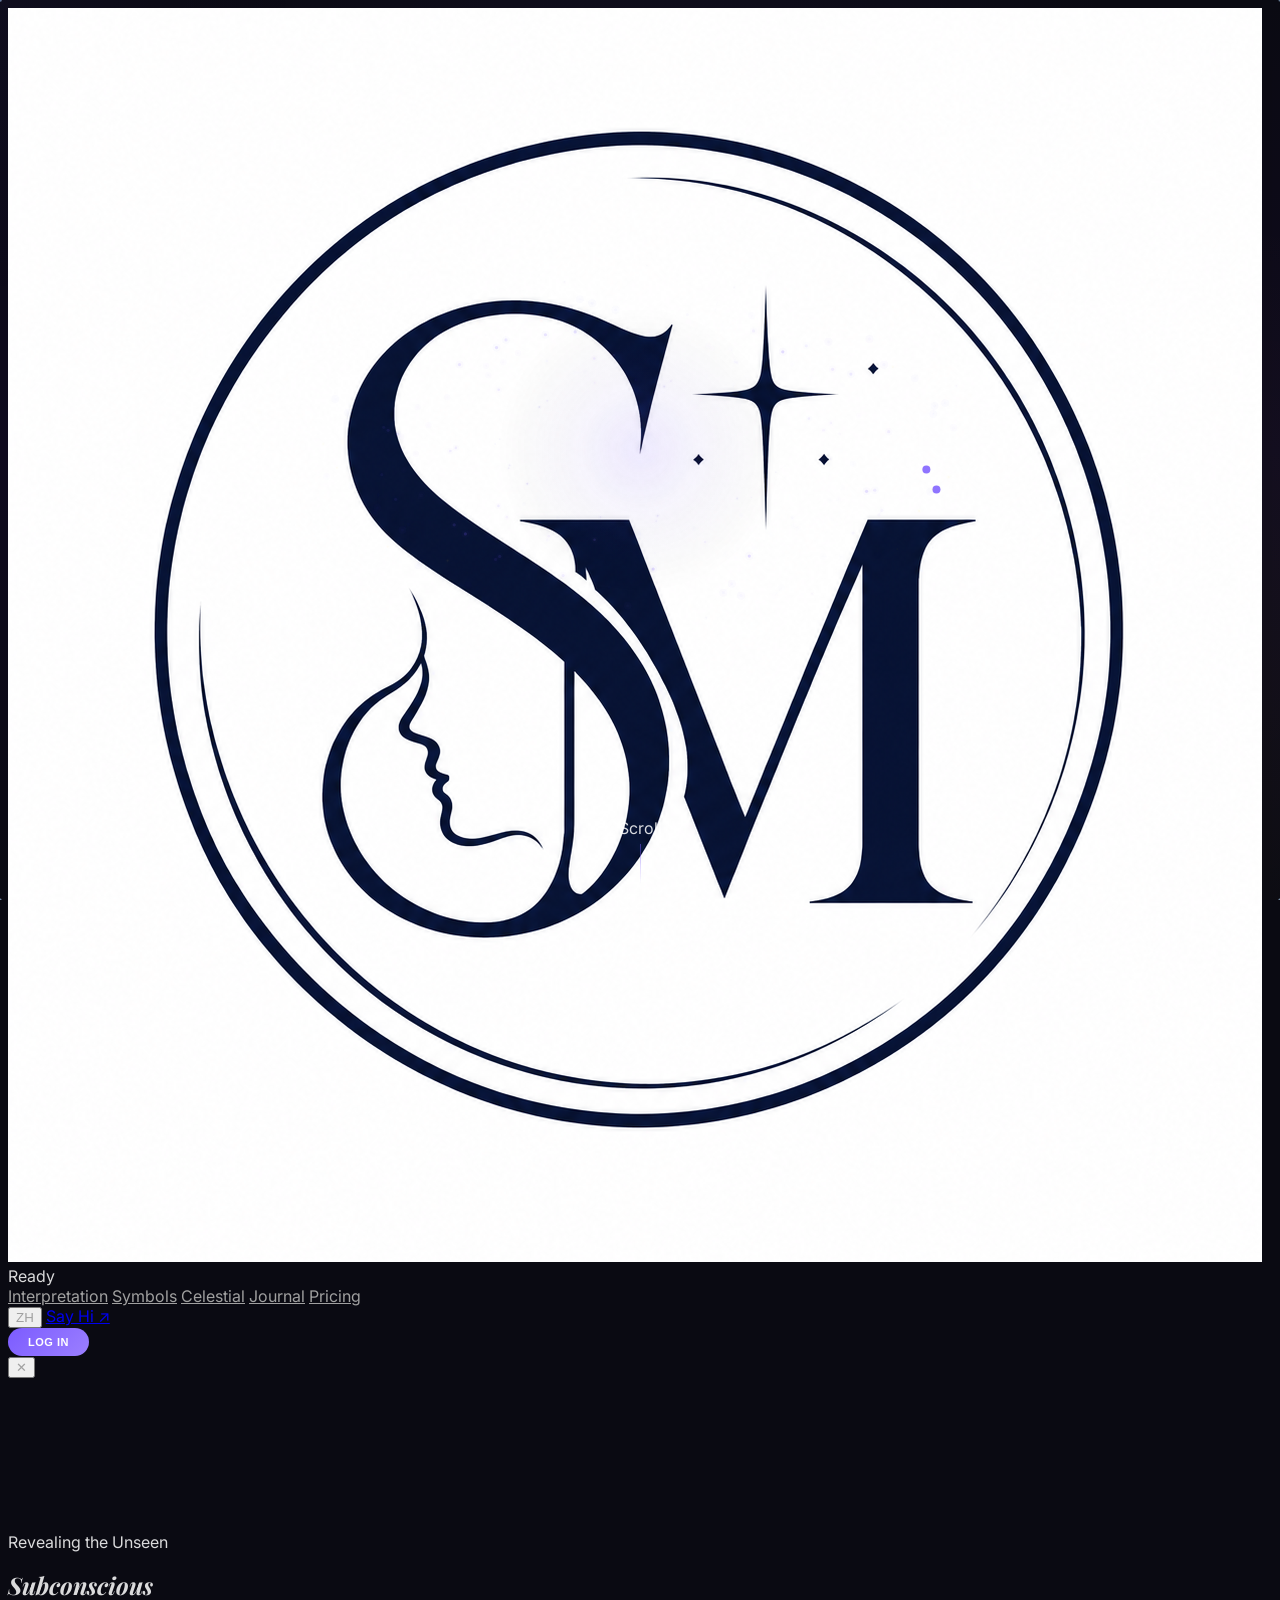
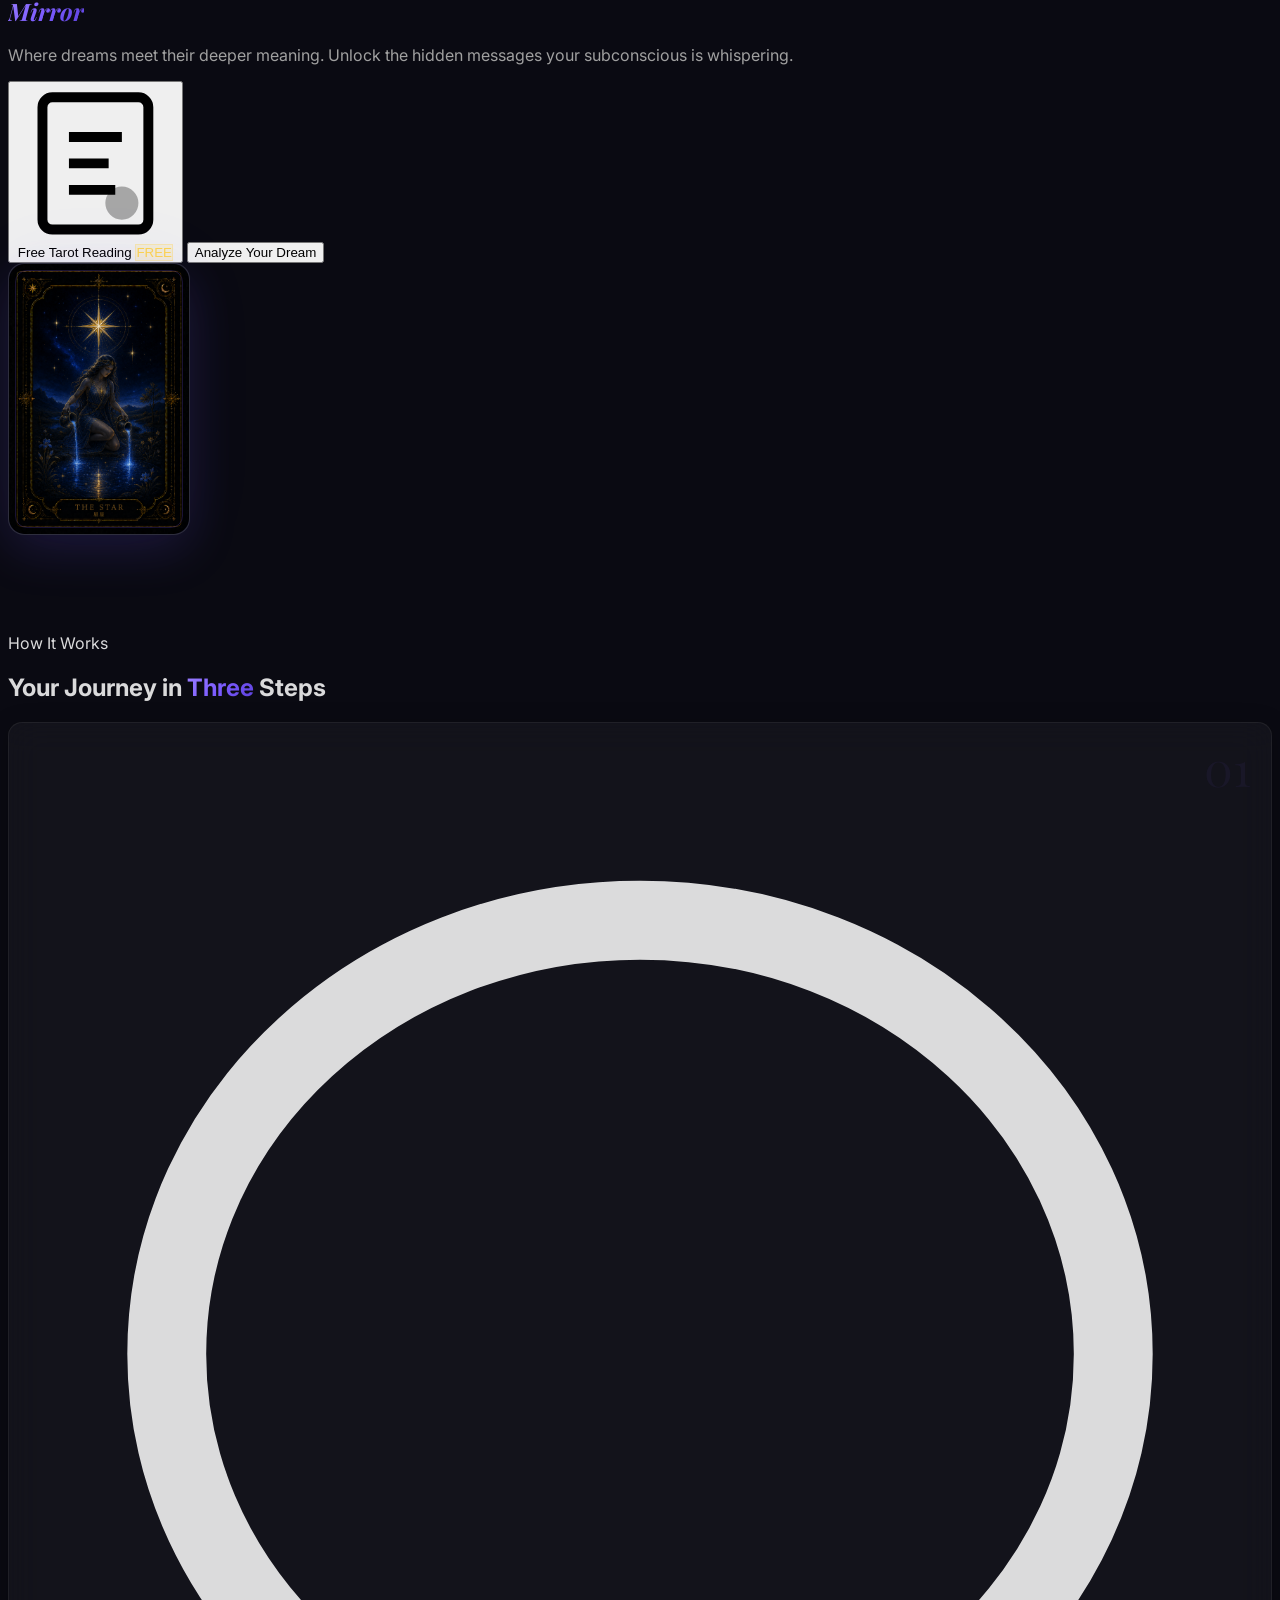
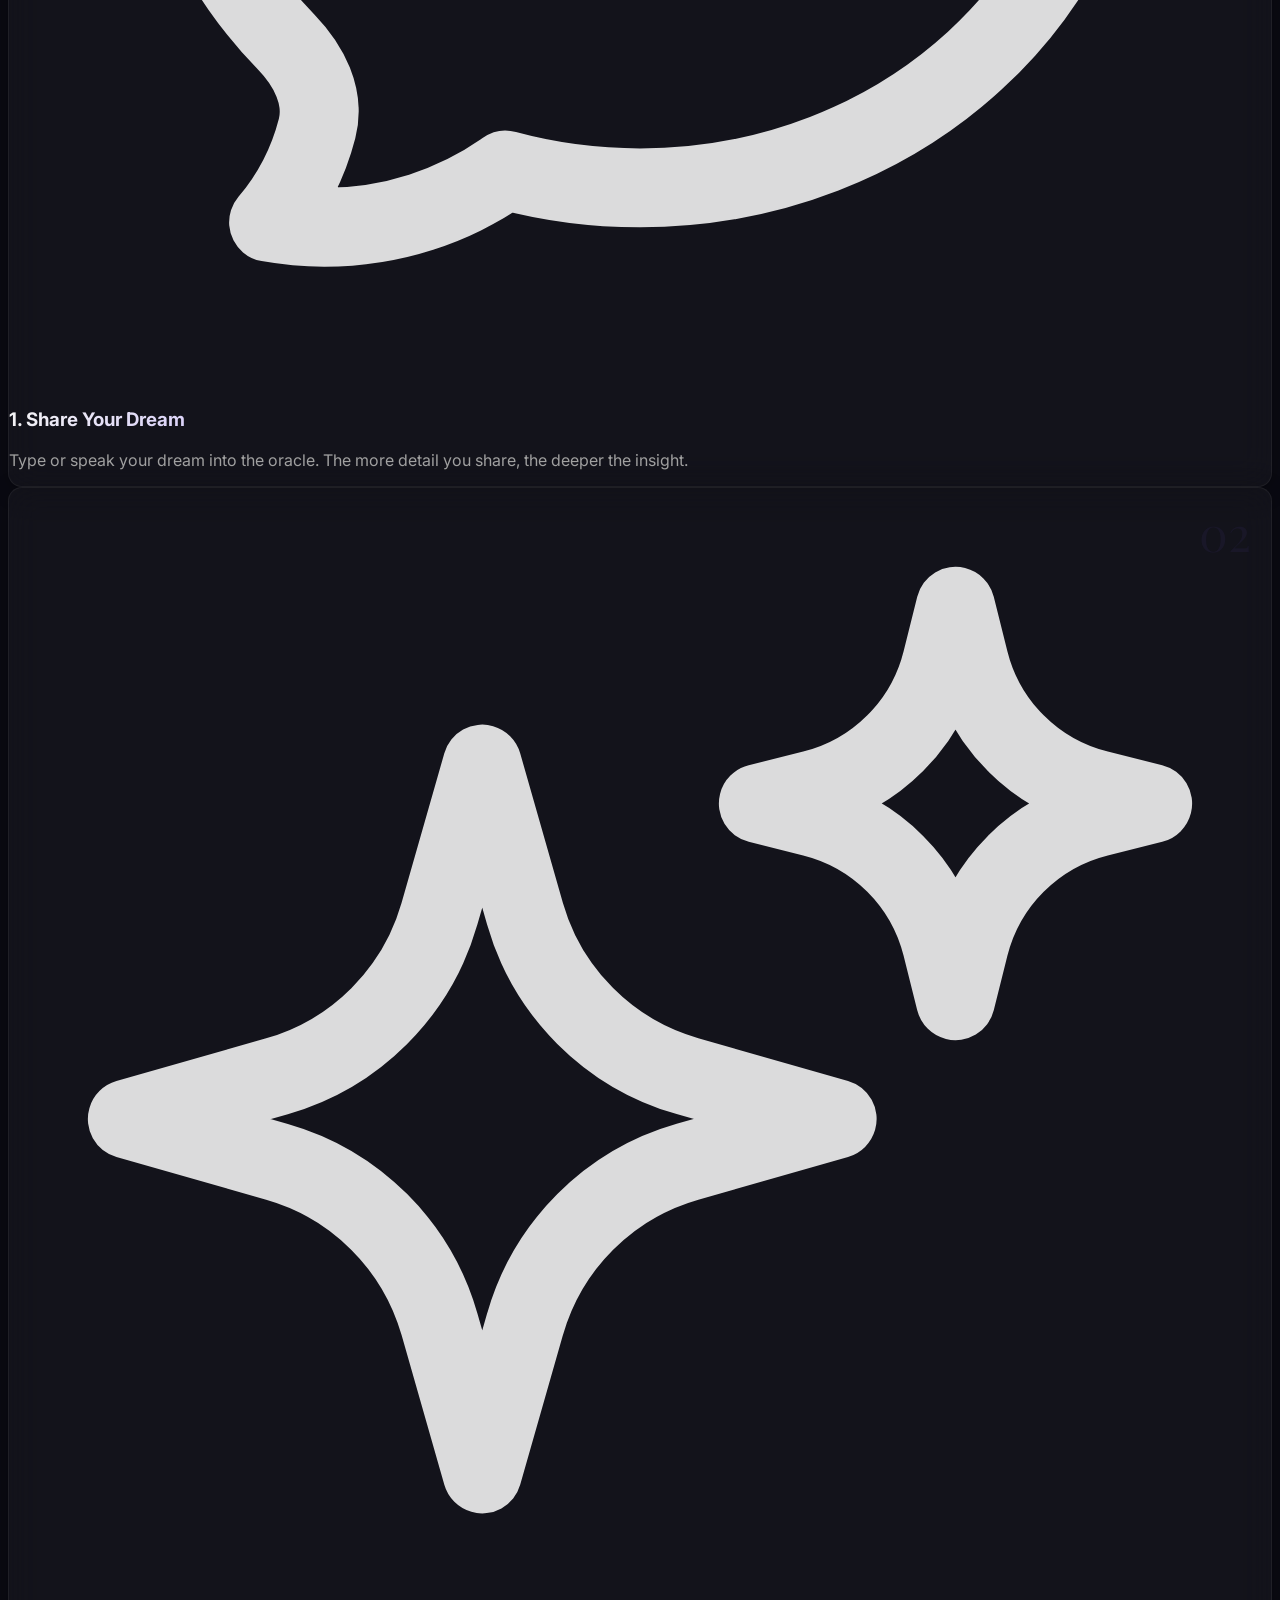
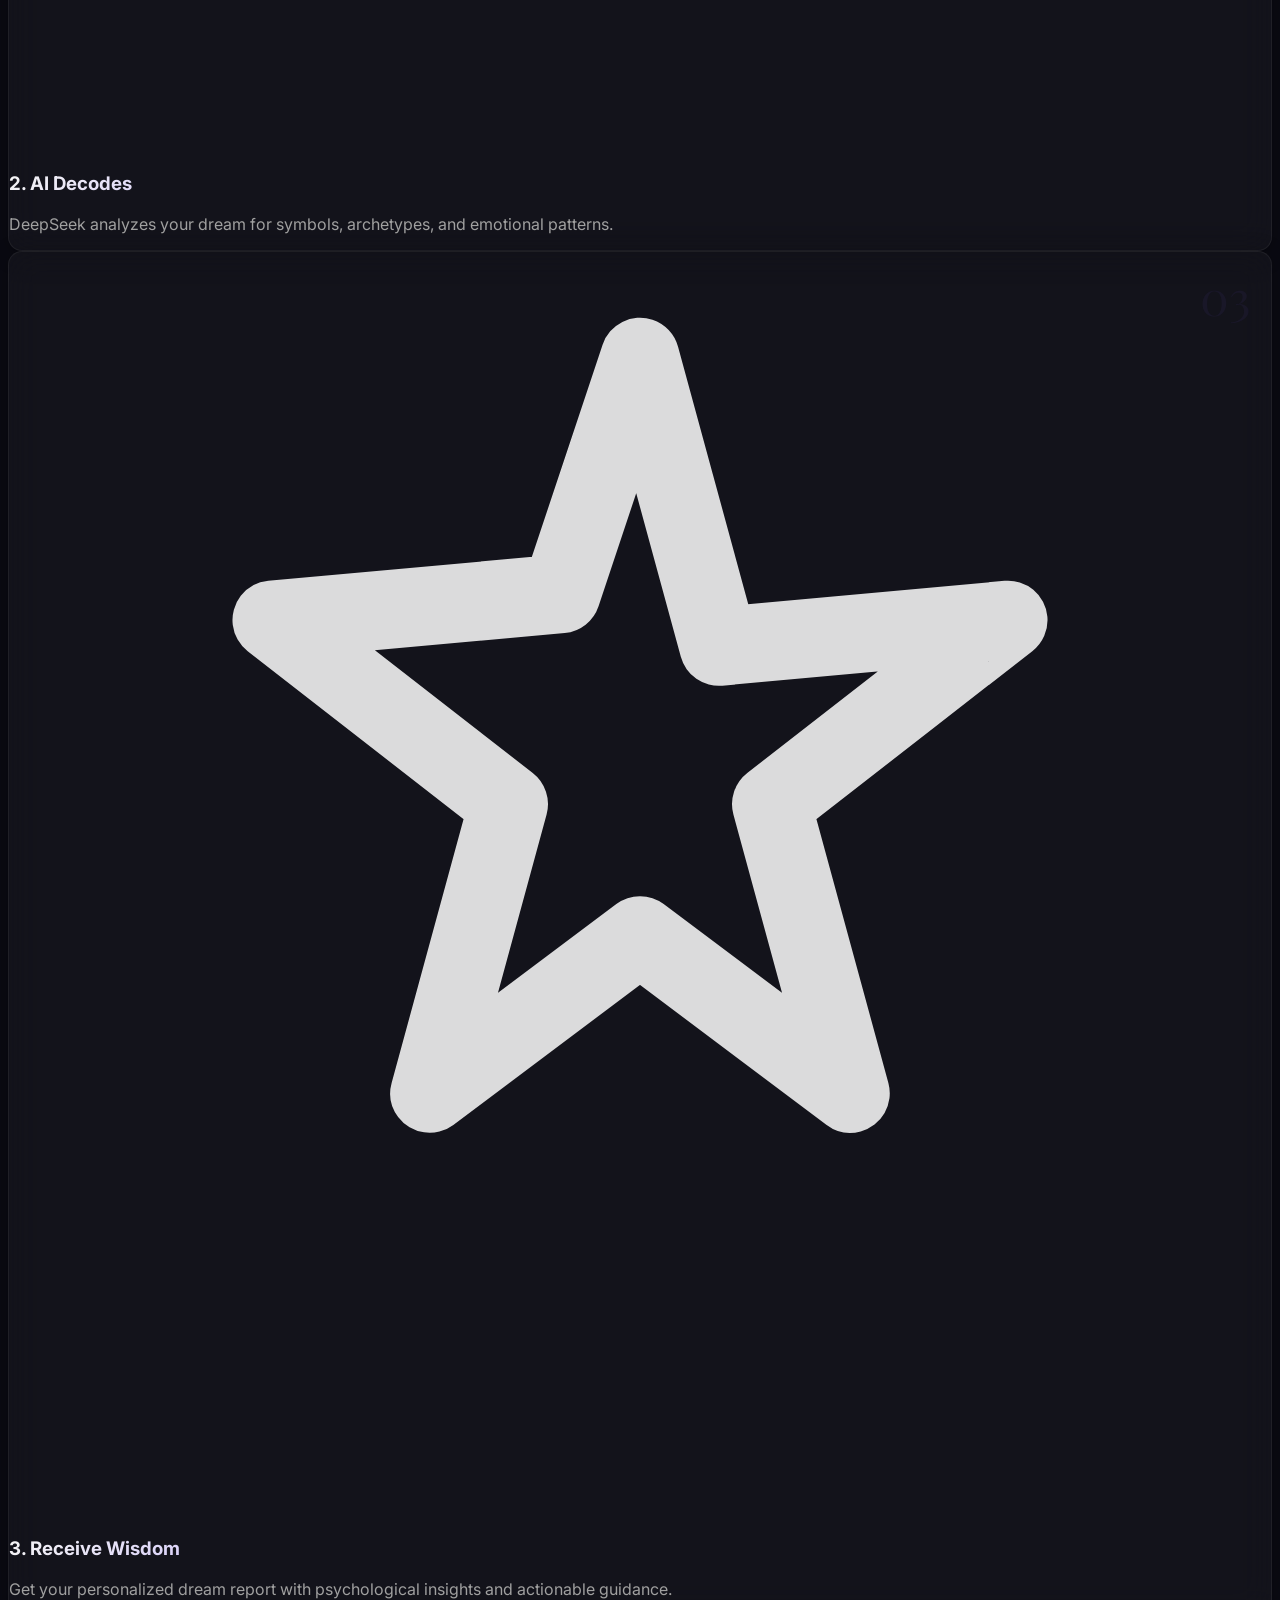
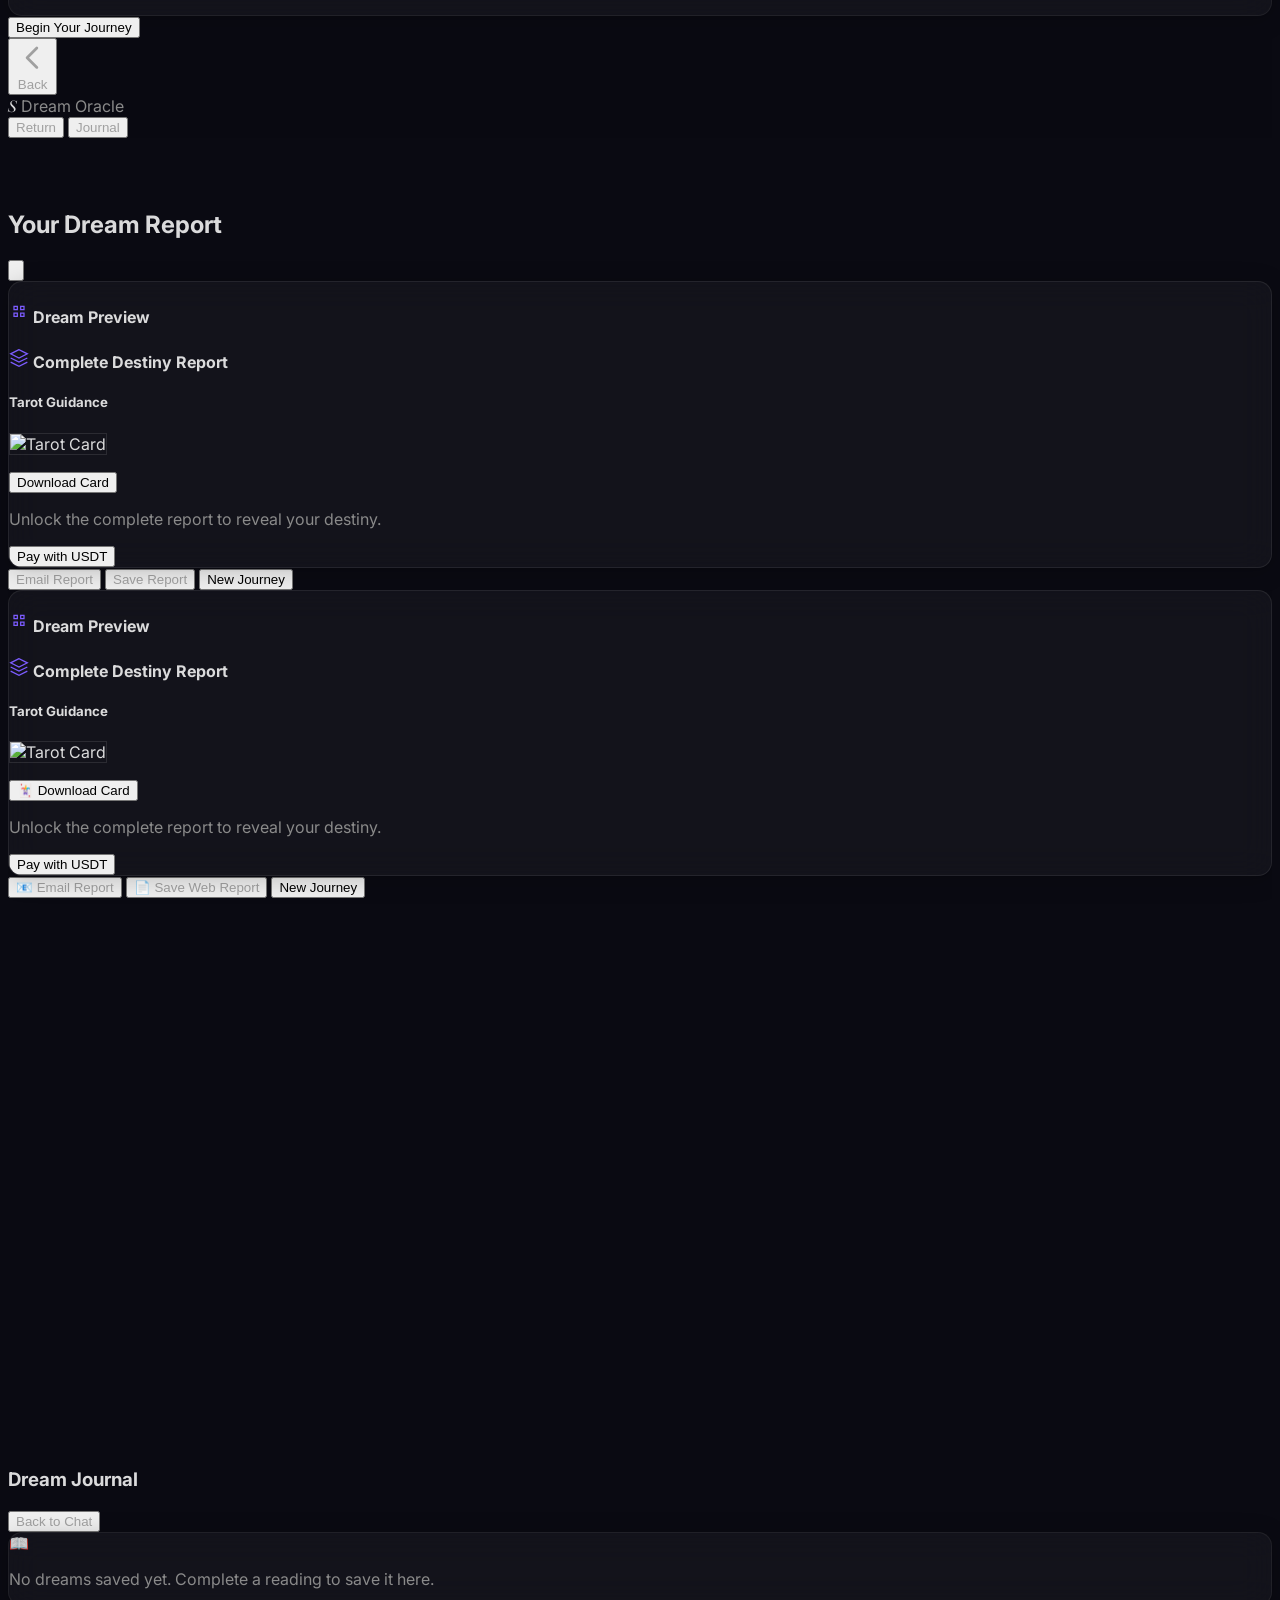
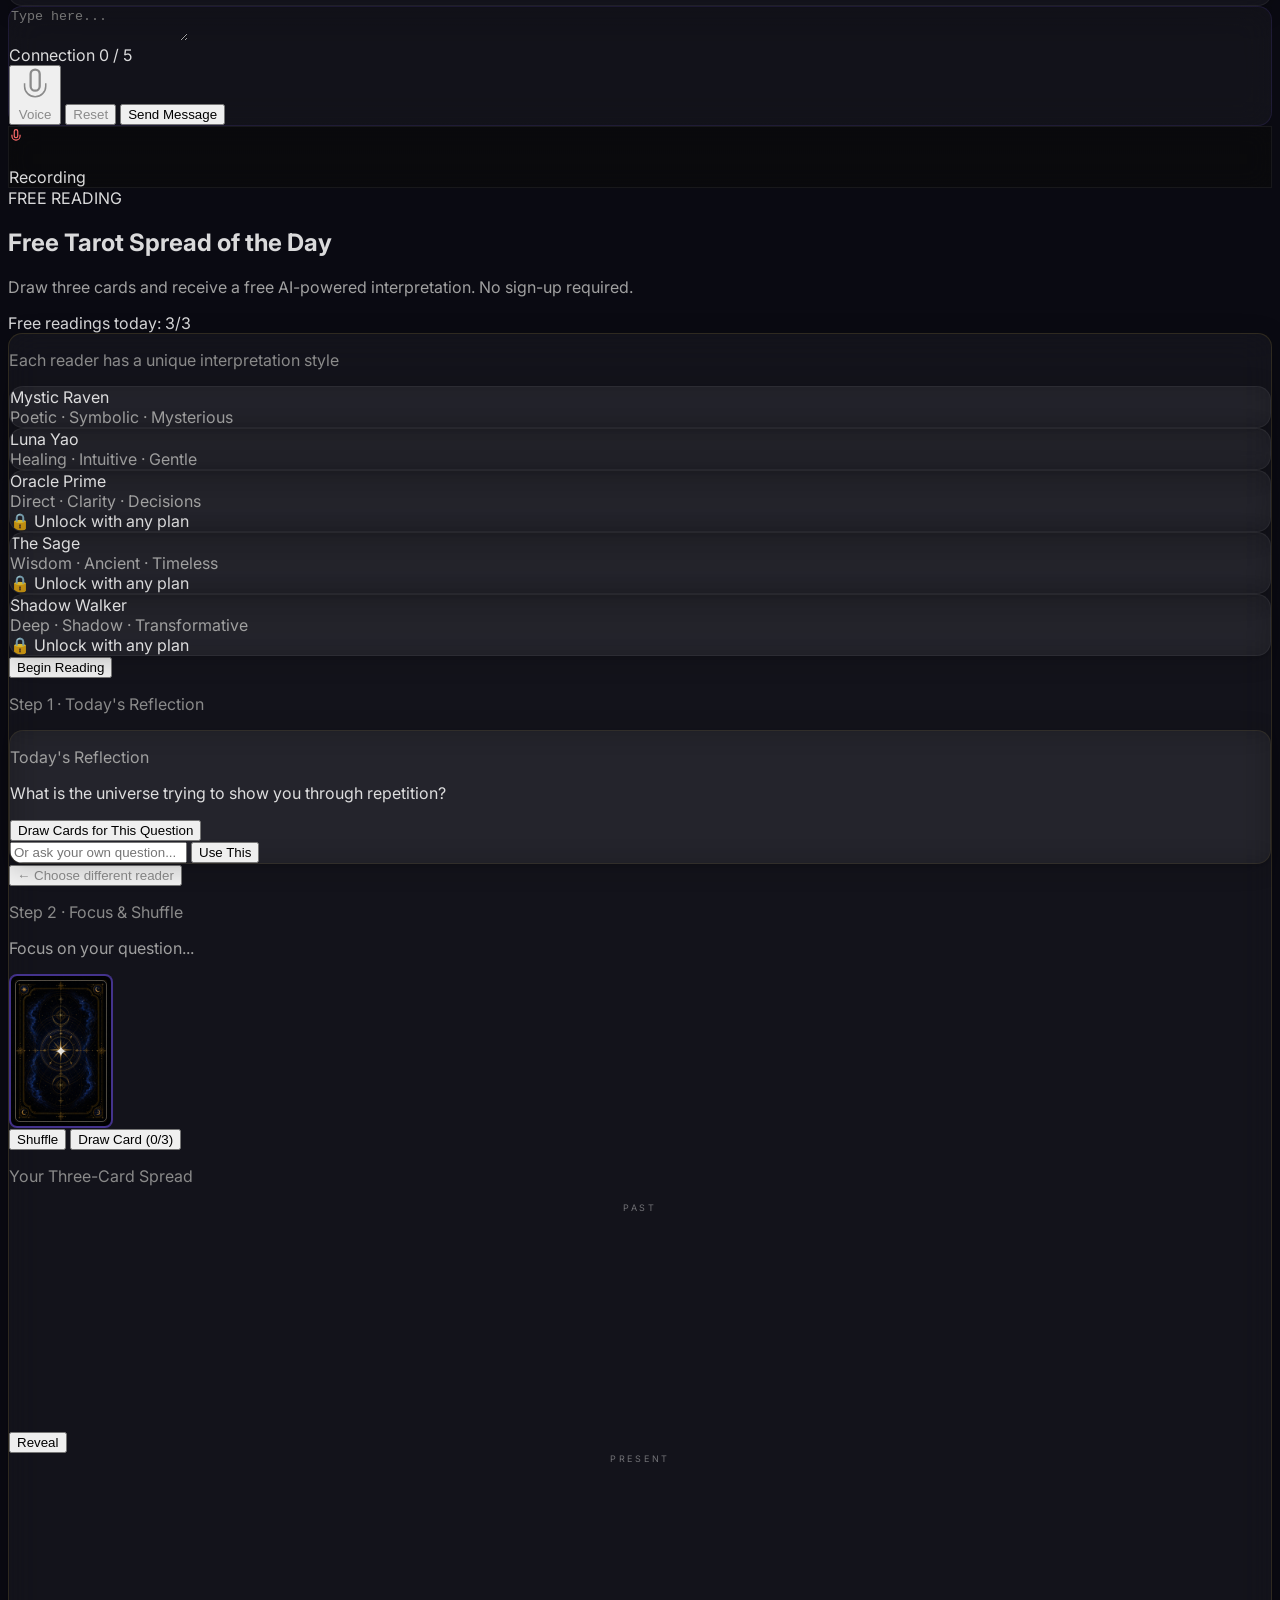
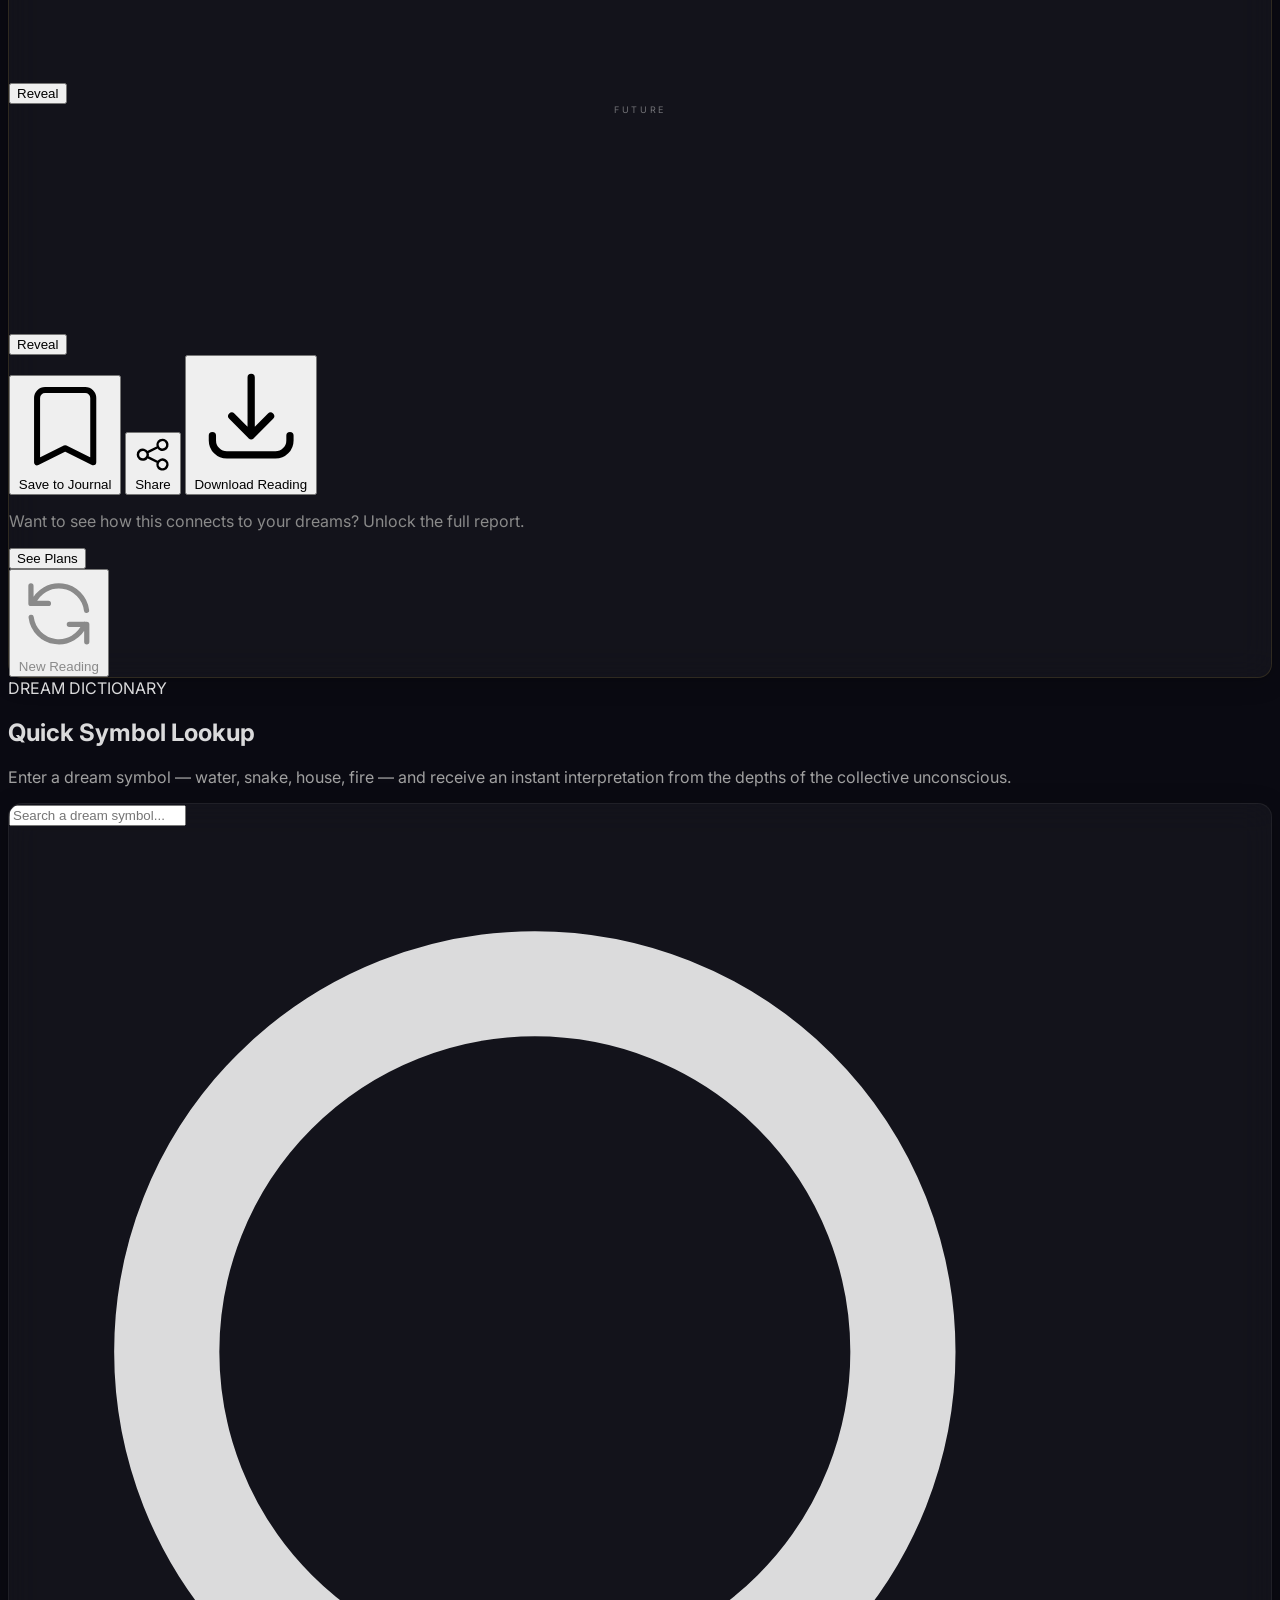
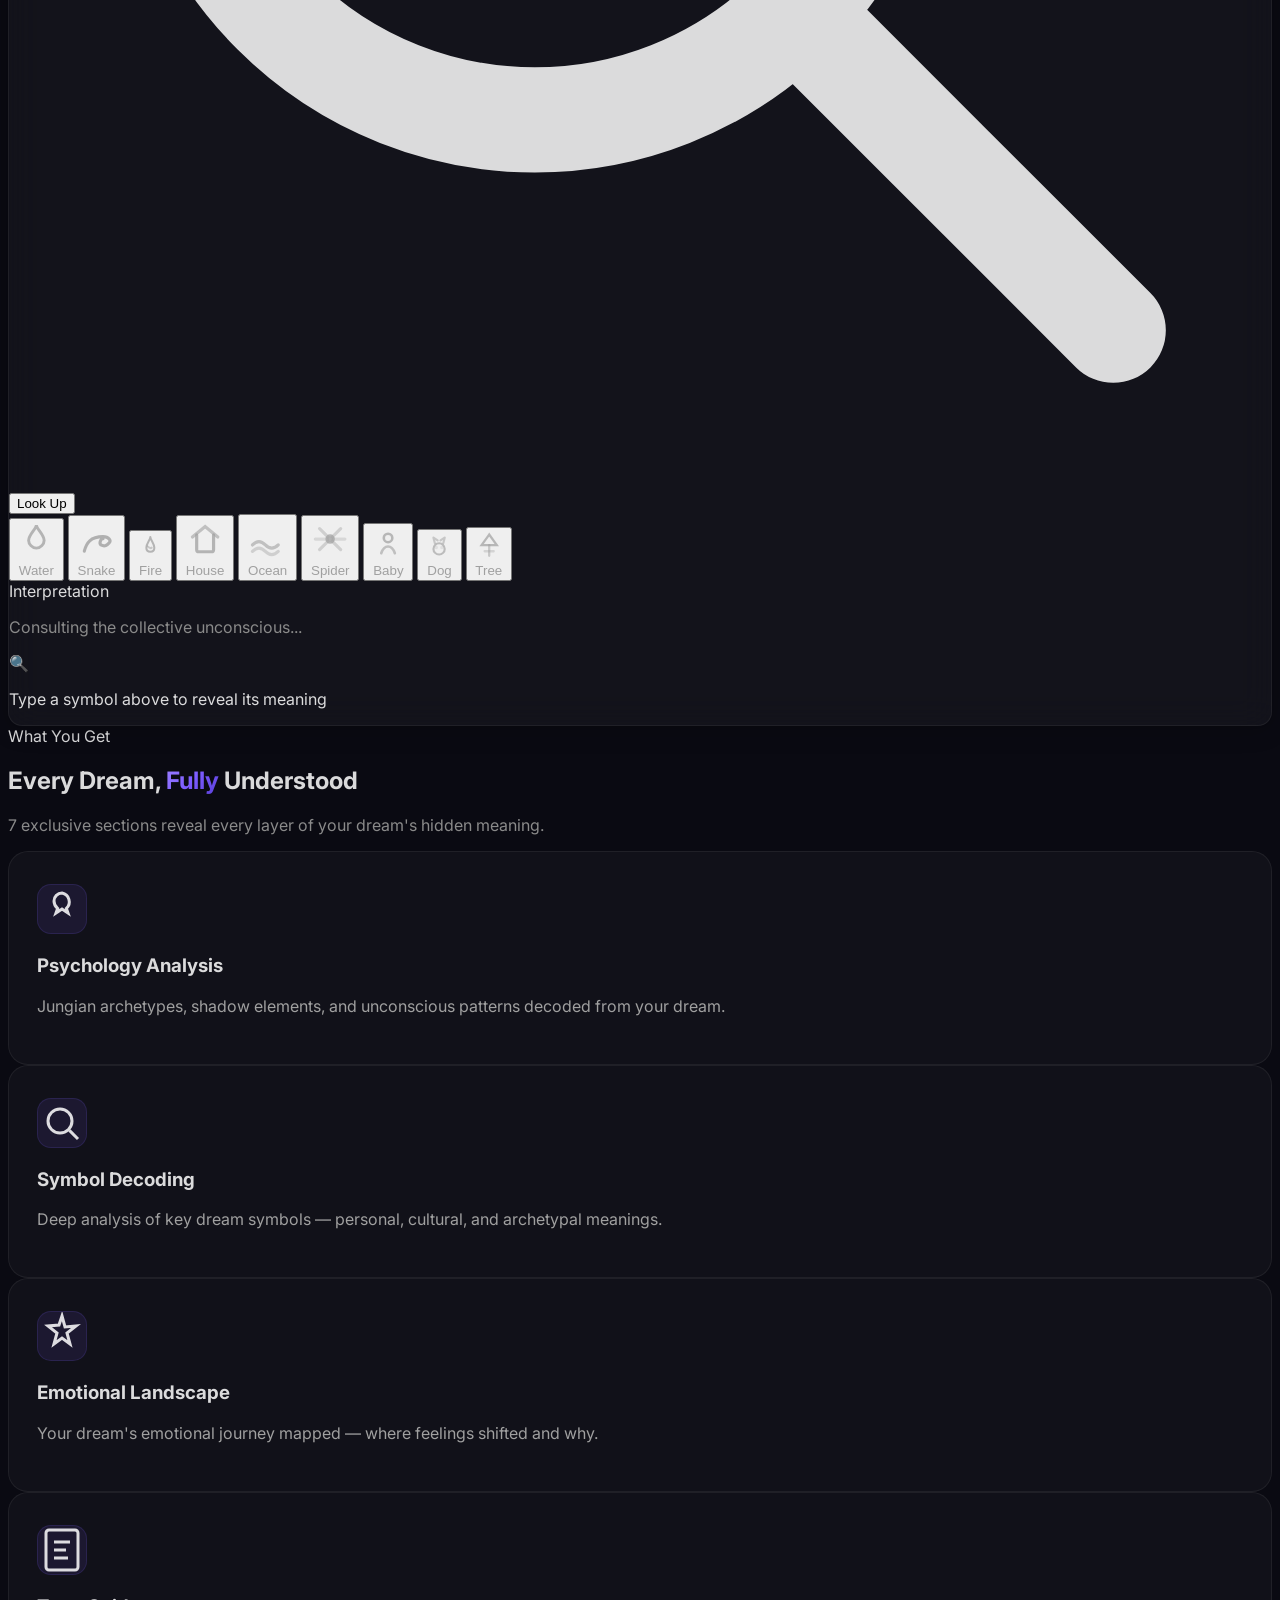
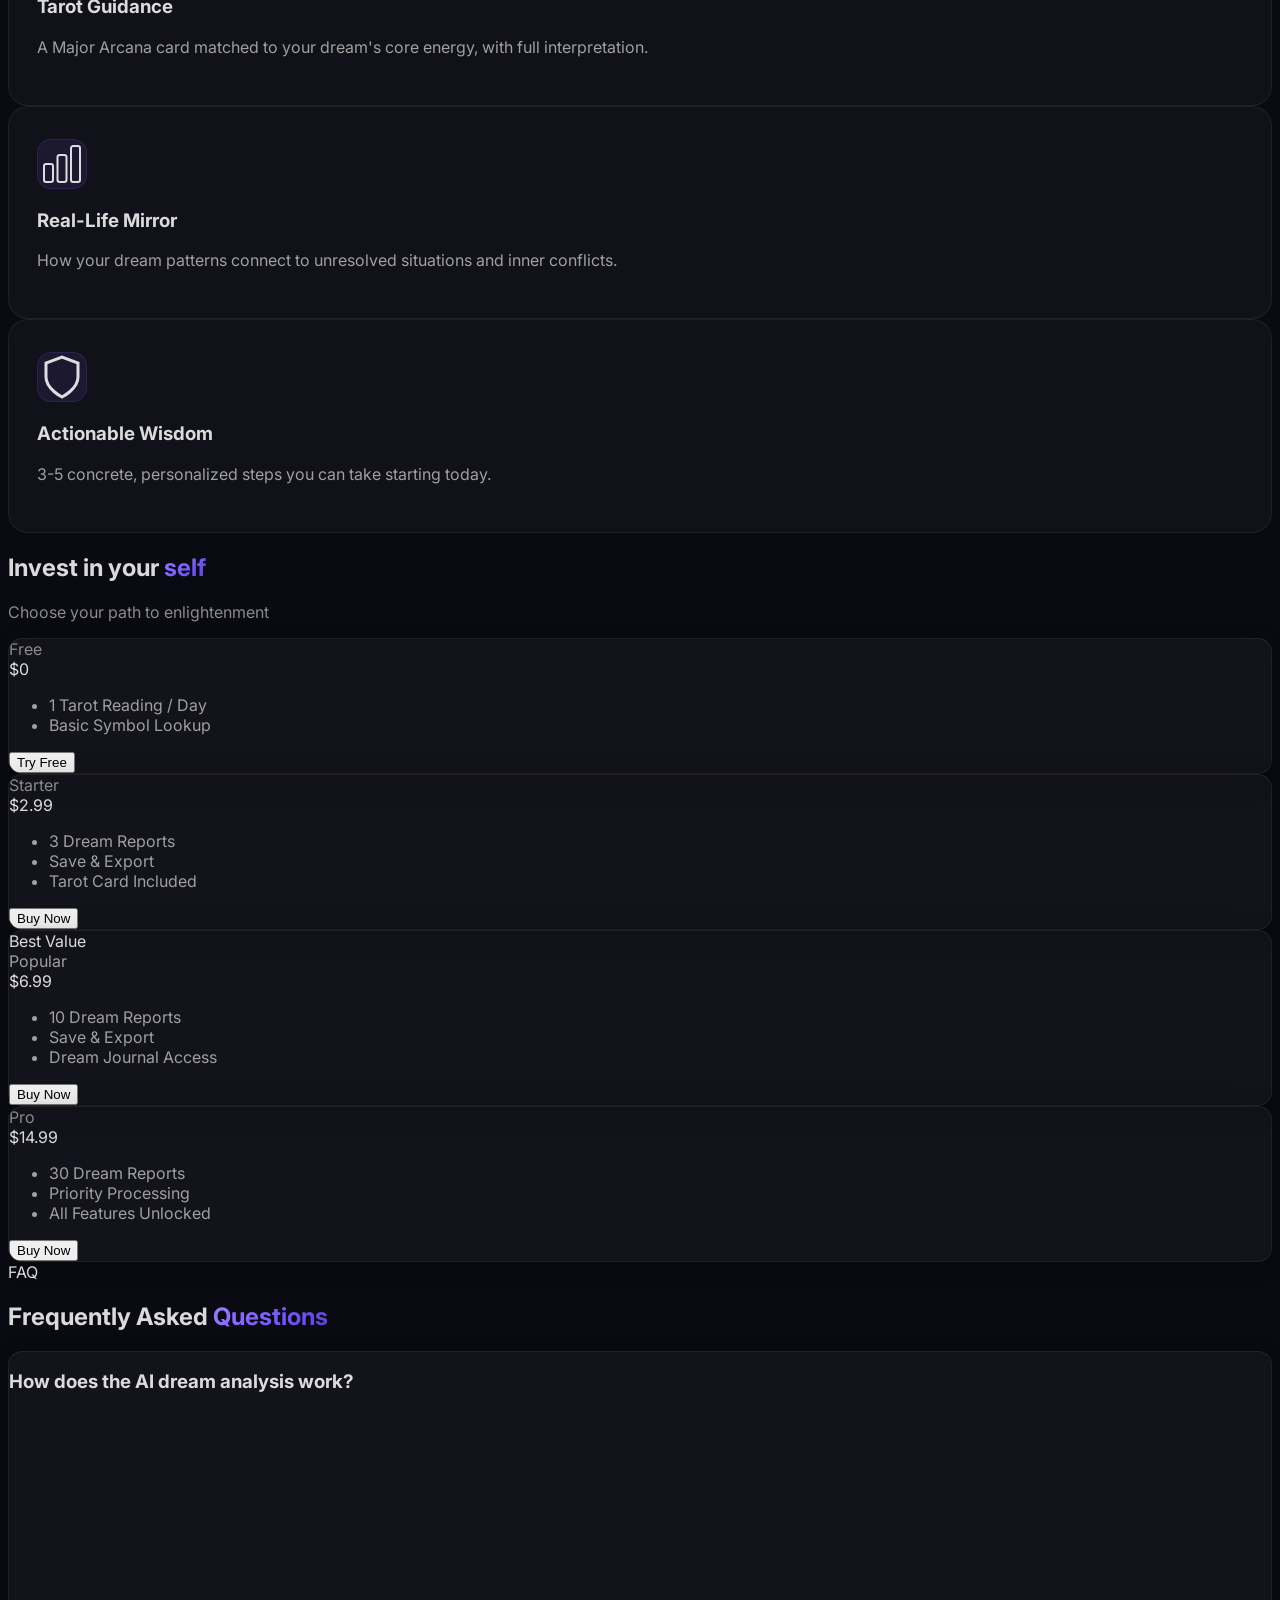
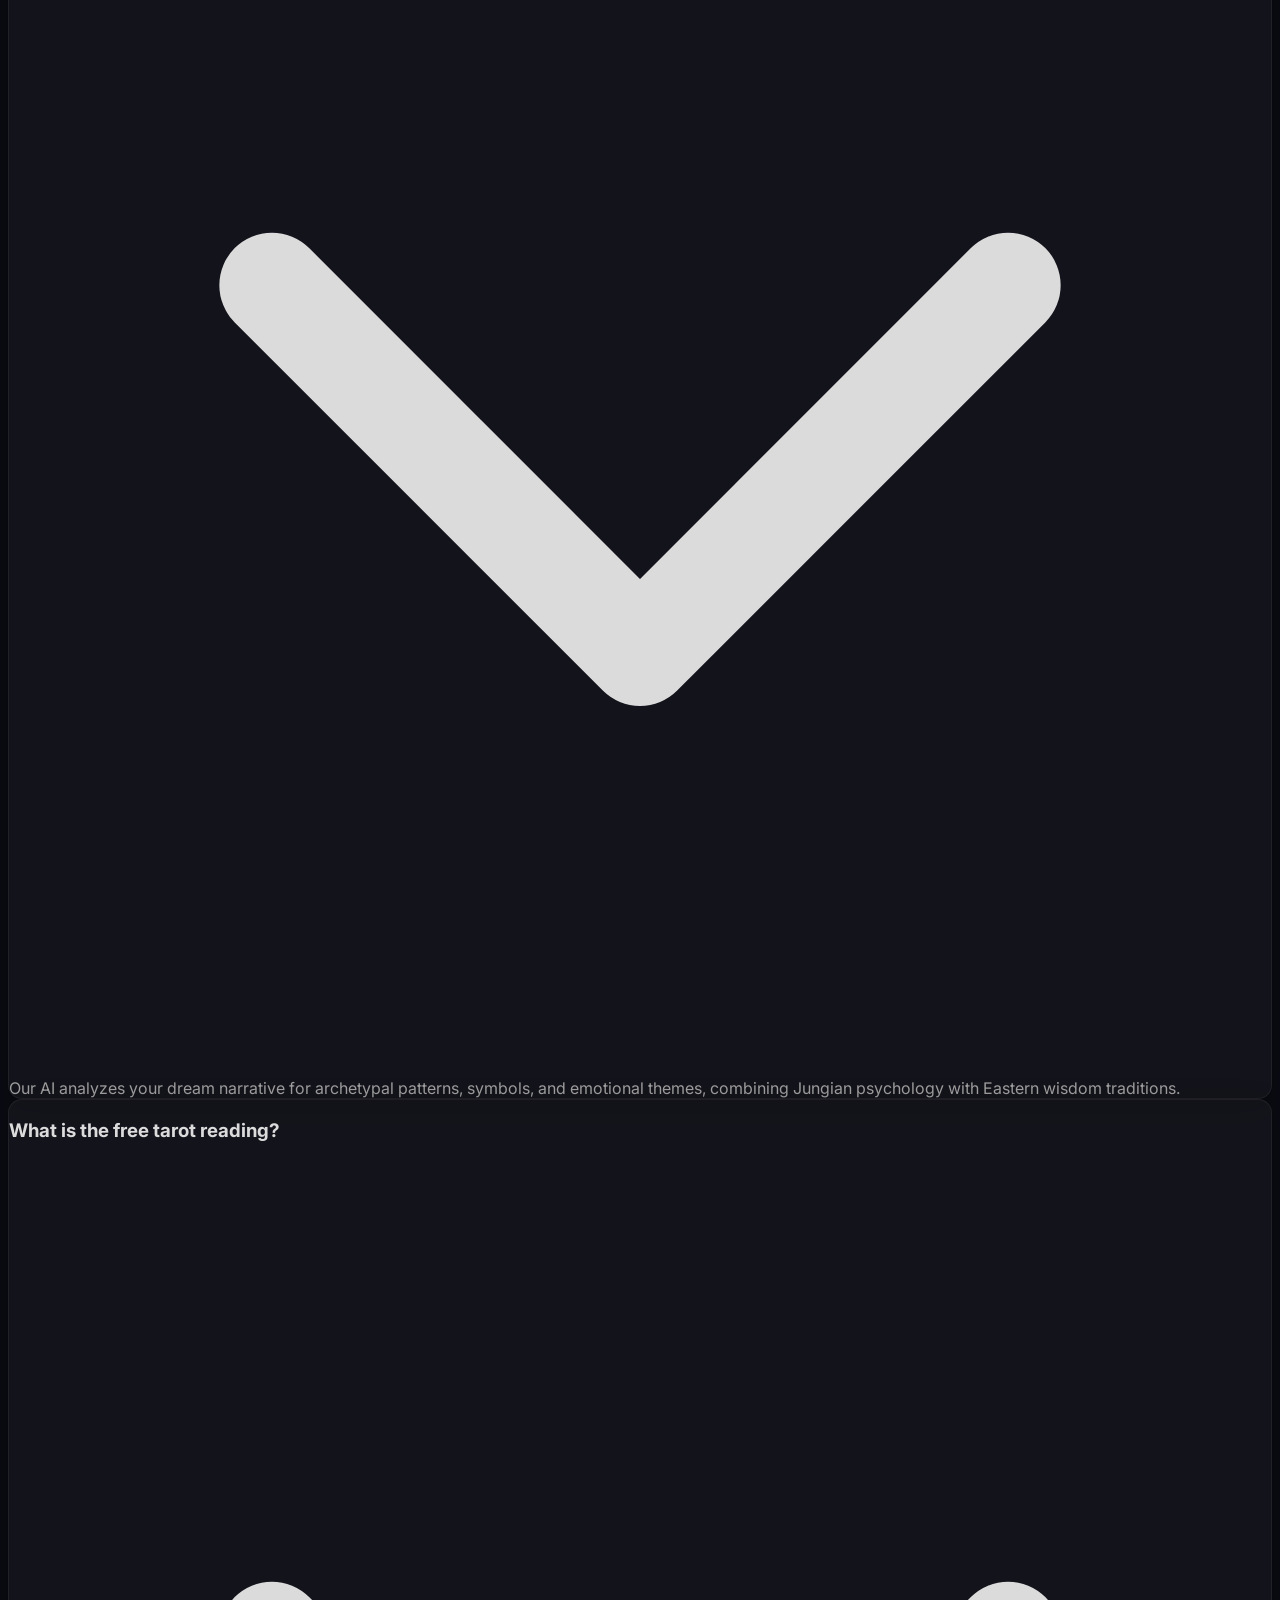
==== commit 72075e4d: "fix: save full tarot reading HTML and show it in history modal" ====
--- a/index.html
+++ b/index.html
@@ -1749,7 +1749,7 @@
                     for (var ft = 0; ft < fallbackTarot.length; ft++) {
                         var fte = fallbackTarot[ft];
                         var ftDate = fte.date ? new Date(fte.date).toLocaleDateString(isZh ? 'zh-CN' : 'en-US', { month: 'short', day: 'numeric', hour: '2-digit', minute: '2-digit' }) : '';
-                        fhtml += '<div onclick="loadJournalEntryByRef(' + fte.id + ')" class="history-item cursor-pointer px-2 py-1.5 rounded-lg hover:bg-white/[0.04] transition-all" style="border-left: 2px solid rgba(251,191,36,0.4);"><div class="text-sm text-white/80 truncate leading-snug">' + (fte.dreamPreview || fte.tarotCard || 'Tarot reading').substring(0, 35) + '</div><div class="text-[8px] text-gray-600 mt-0.5">' + ftDate + '</div></div>';
+                        fhtml += '<div onclick="loadJournalEntryByRef(' + fte.id + ',\'tarot\')" class="history-item cursor-pointer px-2 py-1.5 rounded-lg hover:bg-white/[0.04] transition-all" style="border-left: 2px solid rgba(251,191,36,0.4);"><div class="text-sm text-white/80 truncate leading-snug">' + (fte.dreamPreview || fte.tarotCard || 'Tarot reading').substring(0, 35) + '</div><div class="text-[8px] text-gray-600 mt-0.5">' + ftDate + '</div></div>';
                     }
                     fhtml += '</div></div>';
                 }
@@ -1758,7 +1758,7 @@
                     for (var fd = 0; fd < fallbackDream.length; fd++) {
                         var fde = fallbackDream[fd];
                         var fdDate = fde.date ? new Date(fde.date).toLocaleDateString(isZh ? 'zh-CN' : 'en-US', { month: 'short', day: 'numeric', hour: '2-digit', minute: '2-digit' }) : '';
-                        fhtml += '<div onclick="loadJournalEntryByRef(' + fde.id + ')" class="history-item cursor-pointer px-2 py-1.5 rounded-lg hover:bg-white/[0.04] transition-all" style="border-left: 2px solid rgba(124,92,255,0.4);"><div class="text-sm text-white/80 truncate leading-snug">' + (fde.dreamPreview || 'Dream reading').substring(0, 35) + '</div><div class="text-[8px] text-gray-600 mt-0.5">' + fdDate + '</div></div>';
+                        fhtml += '<div onclick="loadJournalEntryByRef(' + fde.id + ',\'dream\')" class="history-item cursor-pointer px-2 py-1.5 rounded-lg hover:bg-white/[0.04] transition-all" style="border-left: 2px solid rgba(124,92,255,0.4);"><div class="text-sm text-white/80 truncate leading-snug">' + (fde.dreamPreview || 'Dream reading').substring(0, 35) + '</div><div class="text-[8px] text-gray-600 mt-0.5">' + fdDate + '</div></div>';
                     }
                     fhtml += '</div></div>';
                 }
@@ -1774,7 +1774,11 @@
                 if (journal[i].id == ref || journal[i].session_id == ref) { entry = journal[i]; break; }
             }
             if (entry) {
-                loadJournalContent(entry.freeHTML, entry.paidHTML, !!entry.isPremium, entry.tarotData, entry.tarotCard);
+                if (entry.type === 'tarot' || entry.fullHTML) {
+                    showHistoryModal(entry.fullHTML || entry.freeHTML, '', false);
+                } else {
+                    loadJournalContent(entry.freeHTML, entry.paidHTML, !!entry.isPremium, entry.tarotData, entry.tarotCard);
+                }
                 return;
             }
             // If entry is a server dream session, load via API
@@ -1793,10 +1797,42 @@
                         for (var ri = 0; ri < readings.length; ri++) {
                             if (readings[ri].id == ref) {
                                 var rd = readings[ri];
-                                var html = rd.free_html || '';
+                                var html = '<div class="glass-card px-6 py-8 rounded-2xl" style="border:1px solid rgba(255,255,255,0.08)">';
+                                html += '<h3 class="text-lg font-display italic text-amber-300/80 mb-4 text-center">' + (_isZh ? '🃏 塔罗三牌阵' : '🃏 Tarot Three-Card Spread') + '</h3>';
+                                if (rd.topic) {
+                                    html += '<p class="text-sm text-gray-400 mb-6 text-center">' + (_isZh ? '问题：' : 'Question: ') + rd.topic + '</p>';
+                                }
+                                // Reconstruct card images from card names
+                                if (rd.cards) {
+                                    var cardNames = rd.cards.split(/[,，、]\s*/).map(function(s) { return s.trim(); }).filter(Boolean);
+                                    var positions = _isZh ? ['过去', '现在', '未来'] : ['Past', 'Present', 'Future'];
+                                    html += '<div class="flex flex-wrap justify-center gap-6 py-4">';
+                                    for (var ci = 0; ci < cardNames.length && ci < 3; ci++) {
+                                        var cname = cardNames[ci];
+                                        var cidx = -1;
+                                        for (var ti = 0; ti < tarotCards.length; ti++) {
+                                            if (tarotCards[ti].zh === cname || tarotCards[ti].en === cname) { cidx = ti; break; }
+                                        }
+                                        if (cidx >= 0) {
+                                            var cslug = tarotCards[cidx].en.toLowerCase().replace(/^the\s+/, '').replace(/\s+/g, '-');
+                                            var cfn = String(cidx).padStart(2, '0') + '-' + cslug + '.png';
+                                            html += '<div class="flex flex-col items-center" style="width:120px;">' +
+                                                '<div class="text-[9px] uppercase tracking-[0.2em] text-amber-400/50 mb-2 text-center font-semibold">' + positions[ci] + '</div>' +
+                                                '<div class="relative" style="width:110px;height:165px;">' +
+                                                    '<div class="absolute inset-0 bg-accent/10 rounded-xl blur-lg opacity-50" style="transform:translateY(4px) scale(0.95);"></div>' +
+                                                    '<img src="/static/tarot/' + cfn + '" alt="' + cname + '" class="relative w-full h-full rounded-xl shadow-lg" style="border:1.5px solid rgba(255,255,255,0.12);object-fit:cover;" onerror="this.onerror=null;this.src=\'https://raw.githubusercontent.com/qianzhouxia-beep/Subconscious/main/static/tarot/' + cfn + '\';">' +
+                                                '</div>' +
+                                                '<div class="text-xs text-white/80 mt-2 text-center font-medium">' + cname + '</div>' +
+                                            '</div>';
+                                        }
+                                    }
+                                    html += '</div>';
+                                }
+                                html += '<div class="border-t border-white/5 my-6"></div>';
                                 if (rd.reading) {
-                                    html += '<div class="mt-6 pt-4 border-t border-white/10"><h4 class="text-sm font-semibold text-amber-300/80 mb-3">' + (_isZh ? '🔮 AI 解读' : '🔮 AI Reading') + '</h4><div class="text-sm text-gray-300 leading-relaxed whitespace-pre-wrap">' + rd.reading + '</div></div>';
+                                    html += '<div class="text-sm text-gray-200 leading-relaxed space-y-4">' + rd.reading.replace(/\*\*(.+?)\*\*/g, '<strong class="text-white/90 font-medium">$1</strong>').replace(/\n/g, '<br>') + '</div>';
                                 }
+                                html += '</div>';
                                 showHistoryModal(html, '', false);
                                 return;
                             }
@@ -3616,6 +3652,18 @@
                     return '<div class="text-center"><div class="text-[9px] uppercase tracking-widest text-amber-400/60 mb-1">' + pos + '</div>' +
                         '<div class="text-sm text-white/90">' + (isZh ? tarotCards[di].zh : tarotCards[di].en) + '</div></div>';
                 }).join('') + '</div></div>';
+            // Capture the full rendered tarot reading HTML if available
+            var fullTarotHTML = '';
+            var readingEl2 = document.getElementById('tarot-ai-reading');
+            var completeEl = document.getElementById('tarot-complete-reading');
+            if (completeEl && completeEl.innerHTML) {
+                // Clone to strip loading spinner and scripts
+                fullTarotHTML = completeEl.innerHTML;
+            } else if (readingEl2 && readingEl2.innerHTML) {
+                fullTarotHTML = freeHTML + '<div class="mt-6 pt-4 border-t border-white/10">' + readingEl2.innerHTML + '</div>';
+            } else {
+                fullTarotHTML = freeHTML;
+            }
             // Save to localStorage journal
             var journal = JSON.parse(localStorage.getItem('sm_journal') || '[]');
             journal.unshift({
@@ -3623,13 +3671,14 @@
                 date: new Date().toISOString(),
                 dreamPreview: (isZh ? '塔罗解读：' : 'Tarot: ') + topic,
                 freeHTML: freeHTML,
-                isPremium: false,
+                fullHTML: fullTarotHTML,
+                isPremium: true,
+                type: 'tarot',
                 tarotCard: cardNames.join(', ')
             });
             localStorage.setItem('sm_journal', JSON.stringify(journal.slice(0, 50)));
             // Also save to server
             var readingText = '';
-            var readingEl2 = document.getElementById('tarot-ai-reading');
             if (readingEl2) readingText = readingEl2.innerText || readingEl2.textContent || '';
             var token2 = localStorage.getItem('sm_token') || '';
             if (token2) {
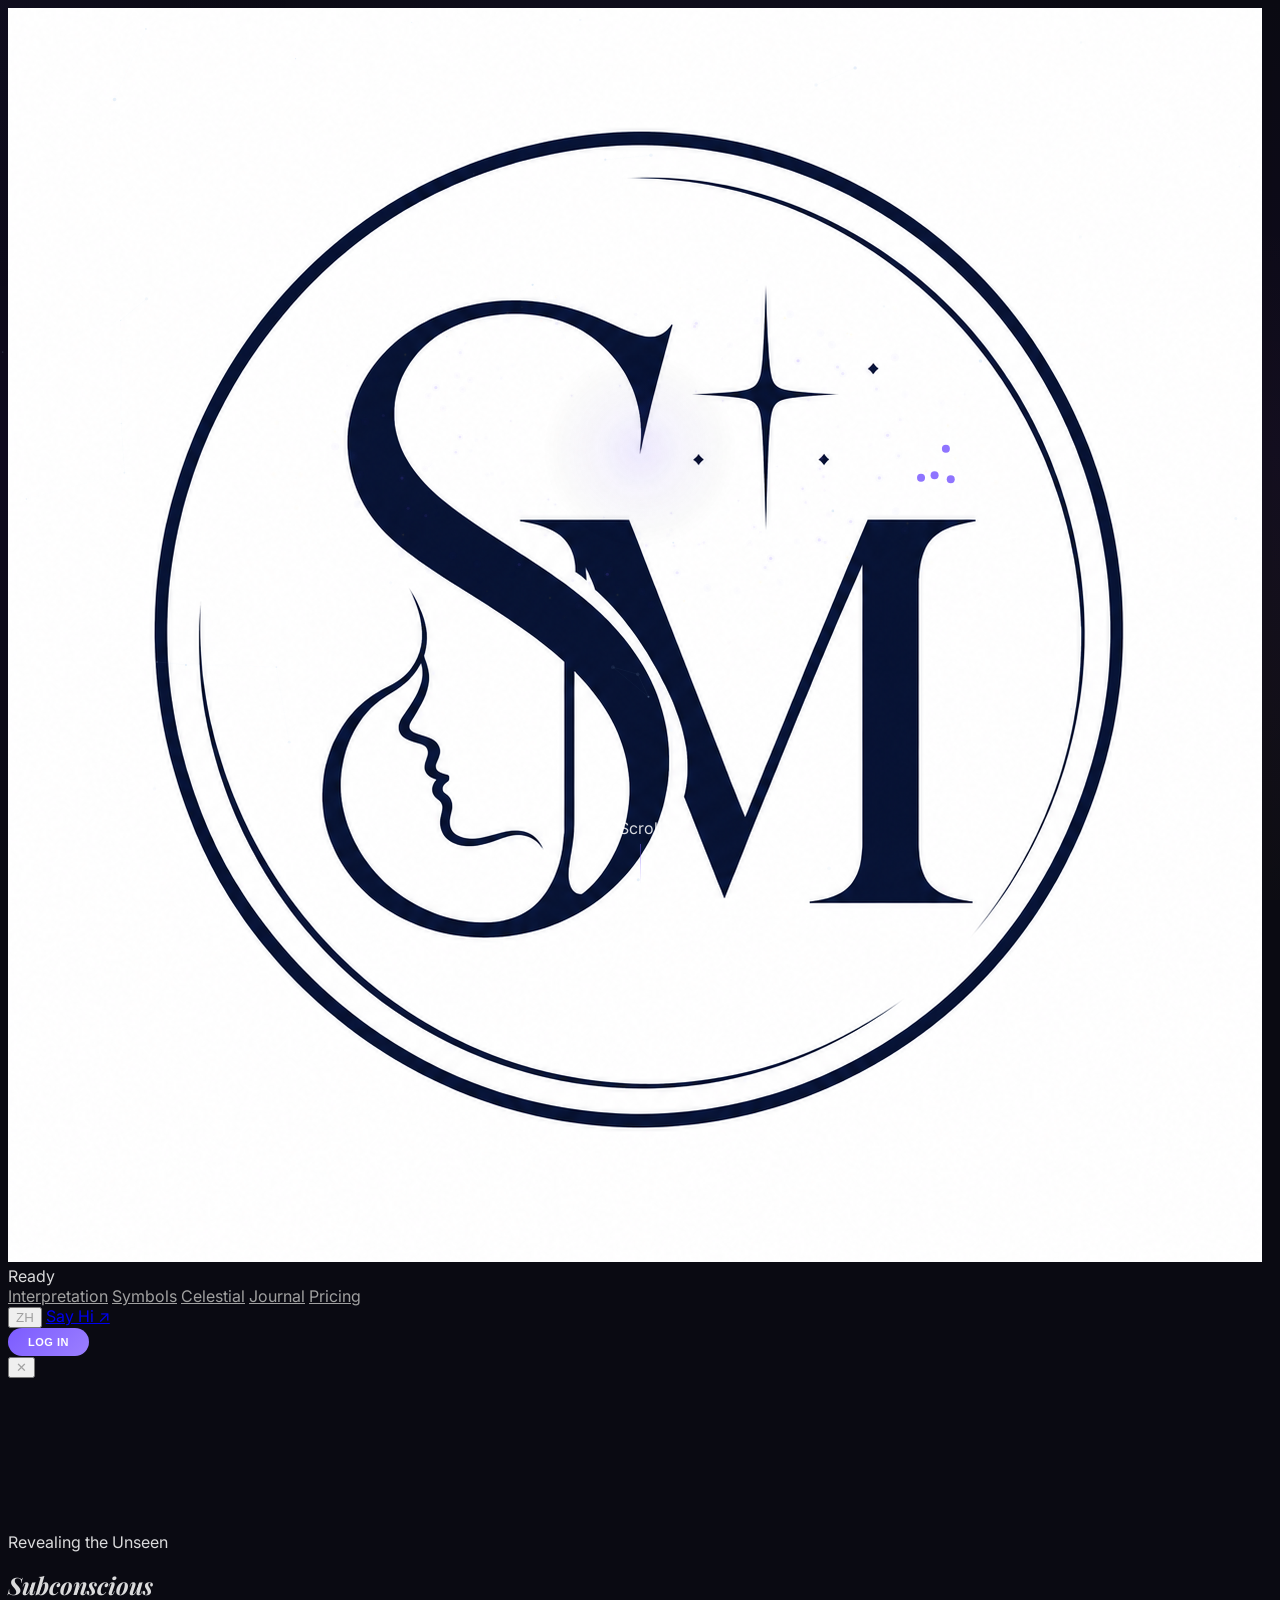
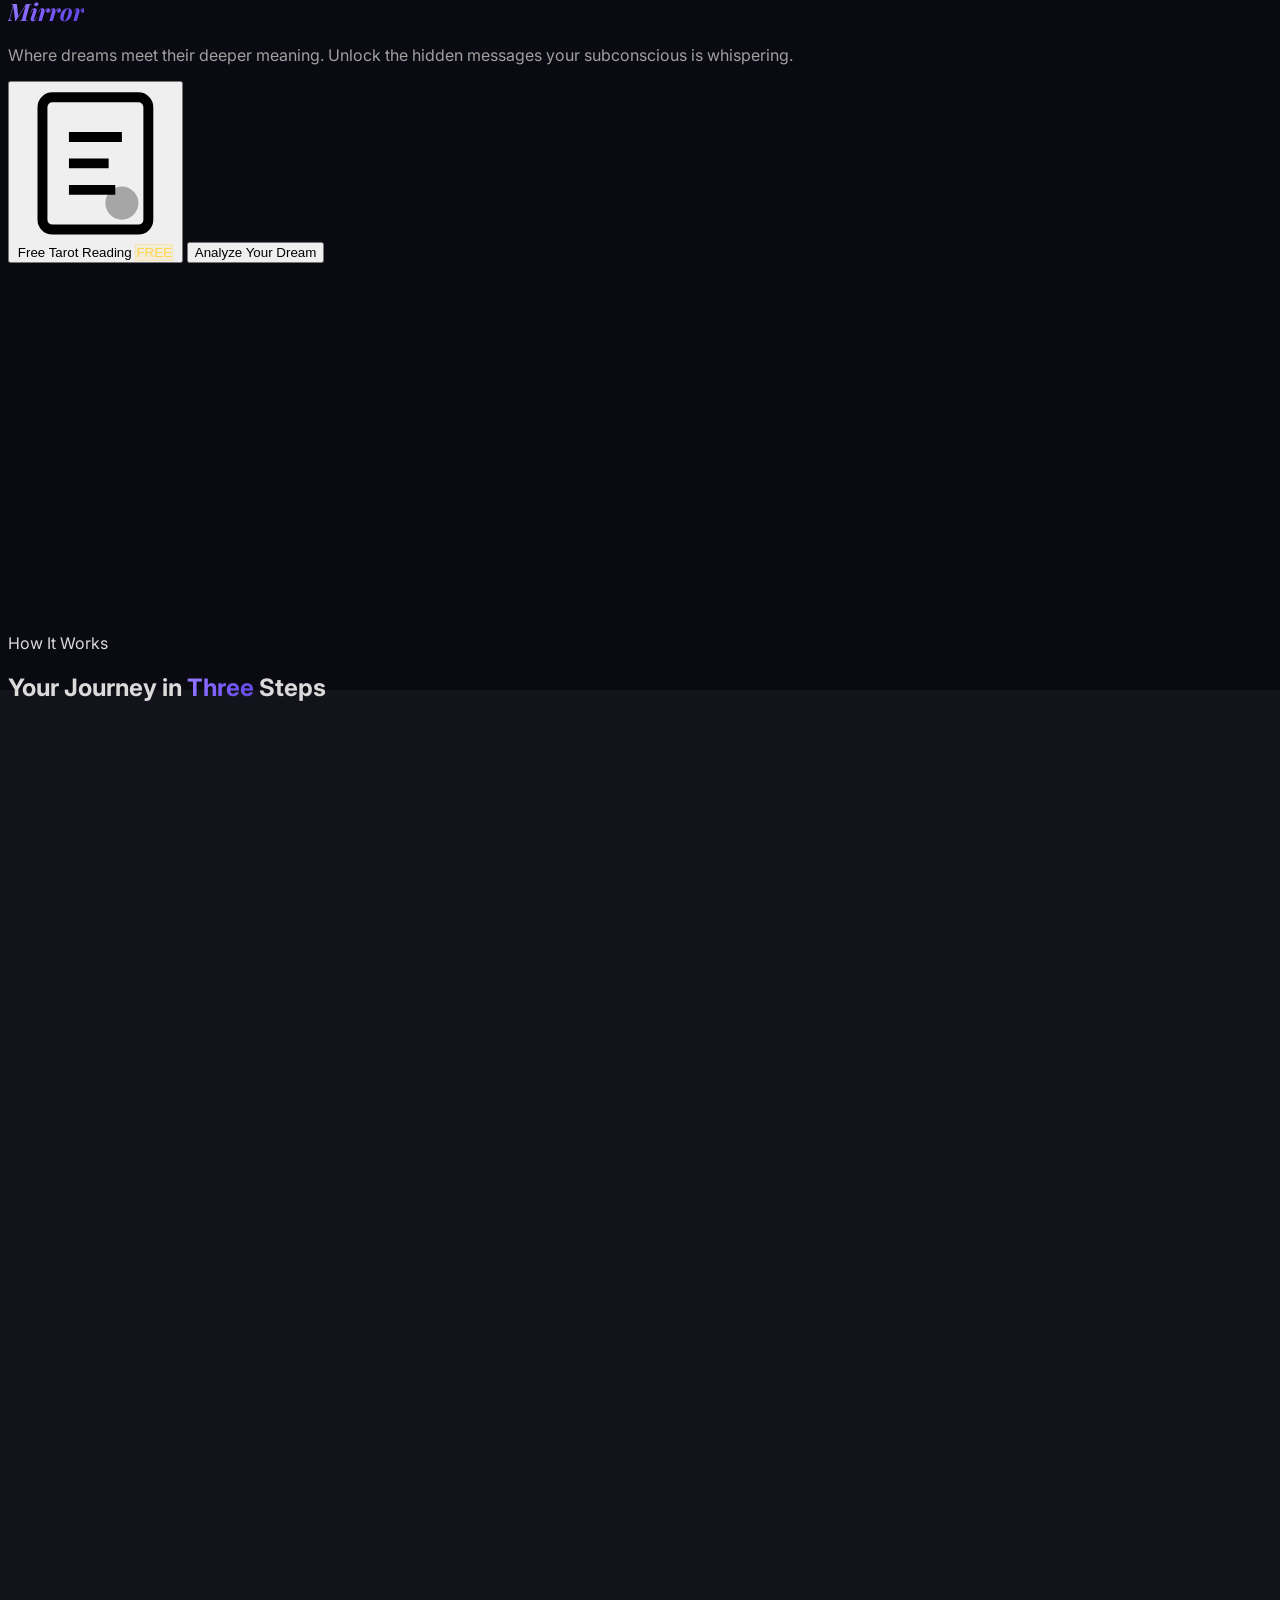
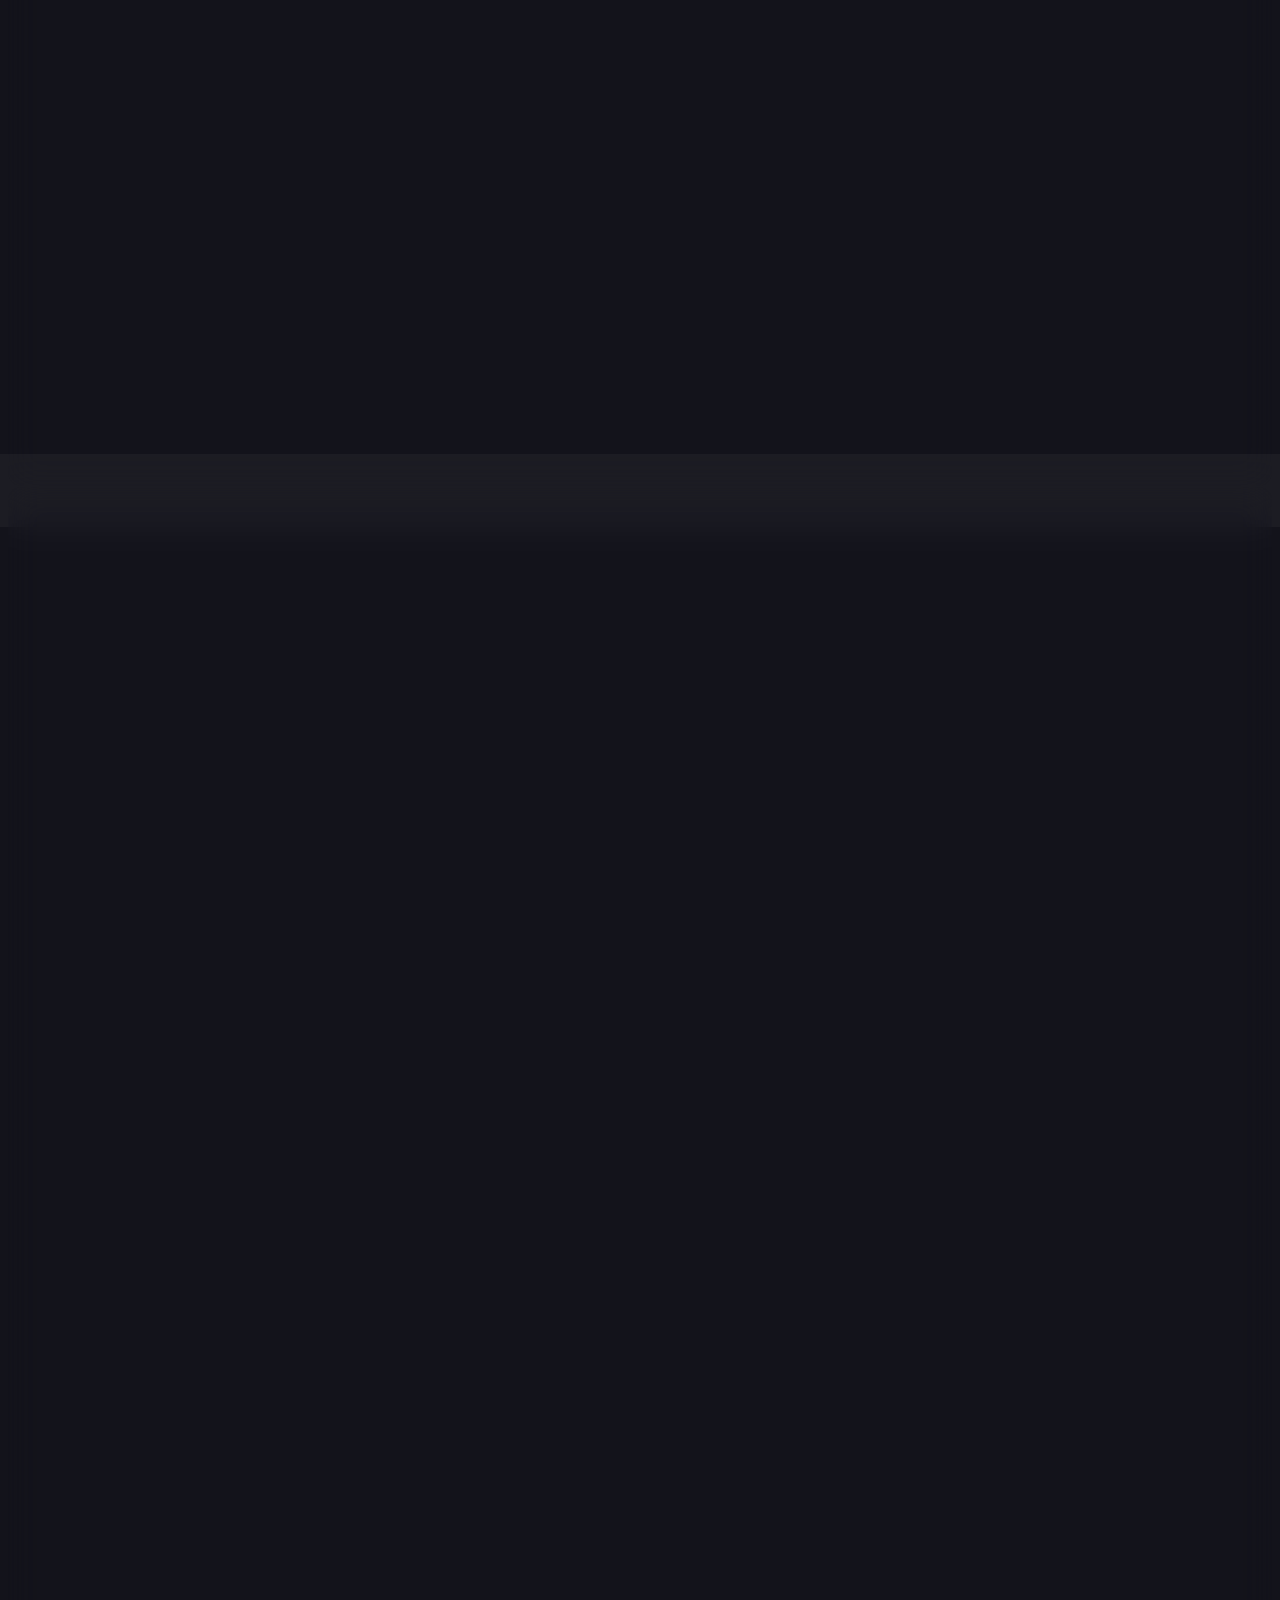
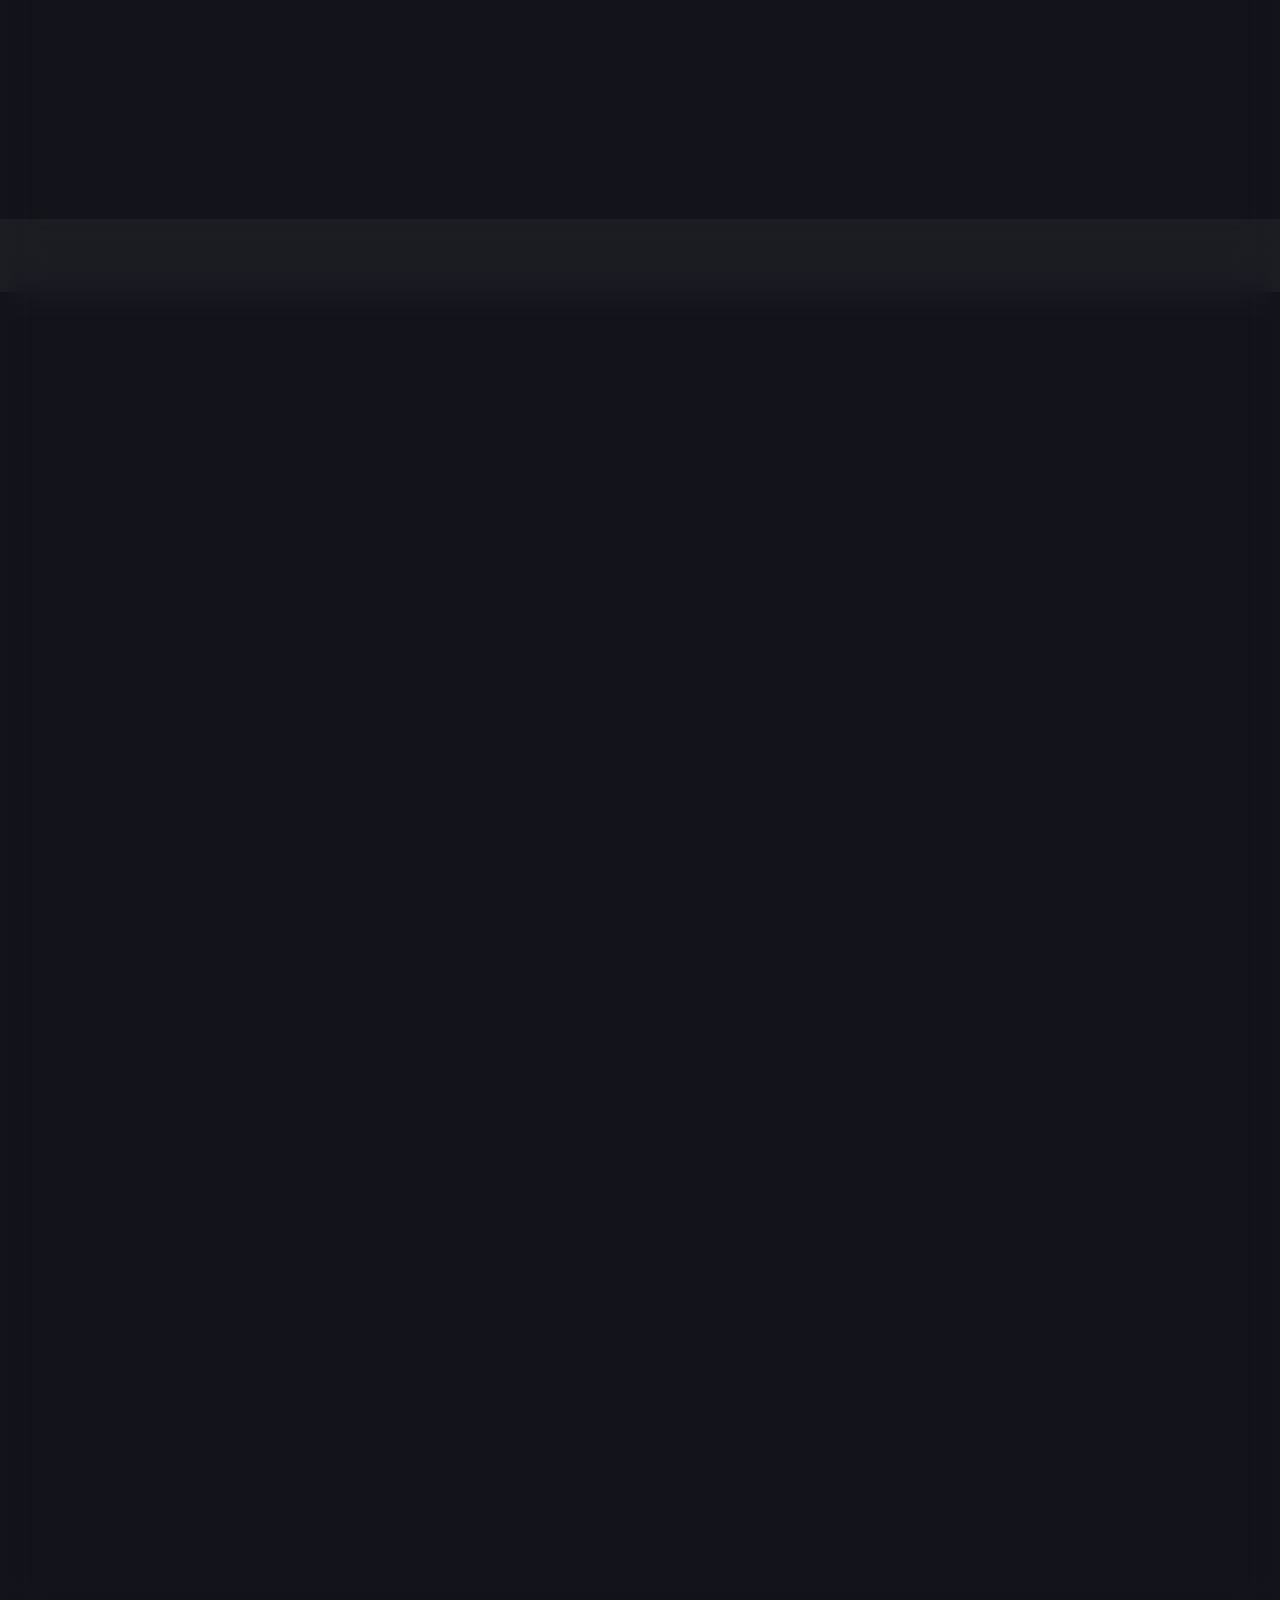
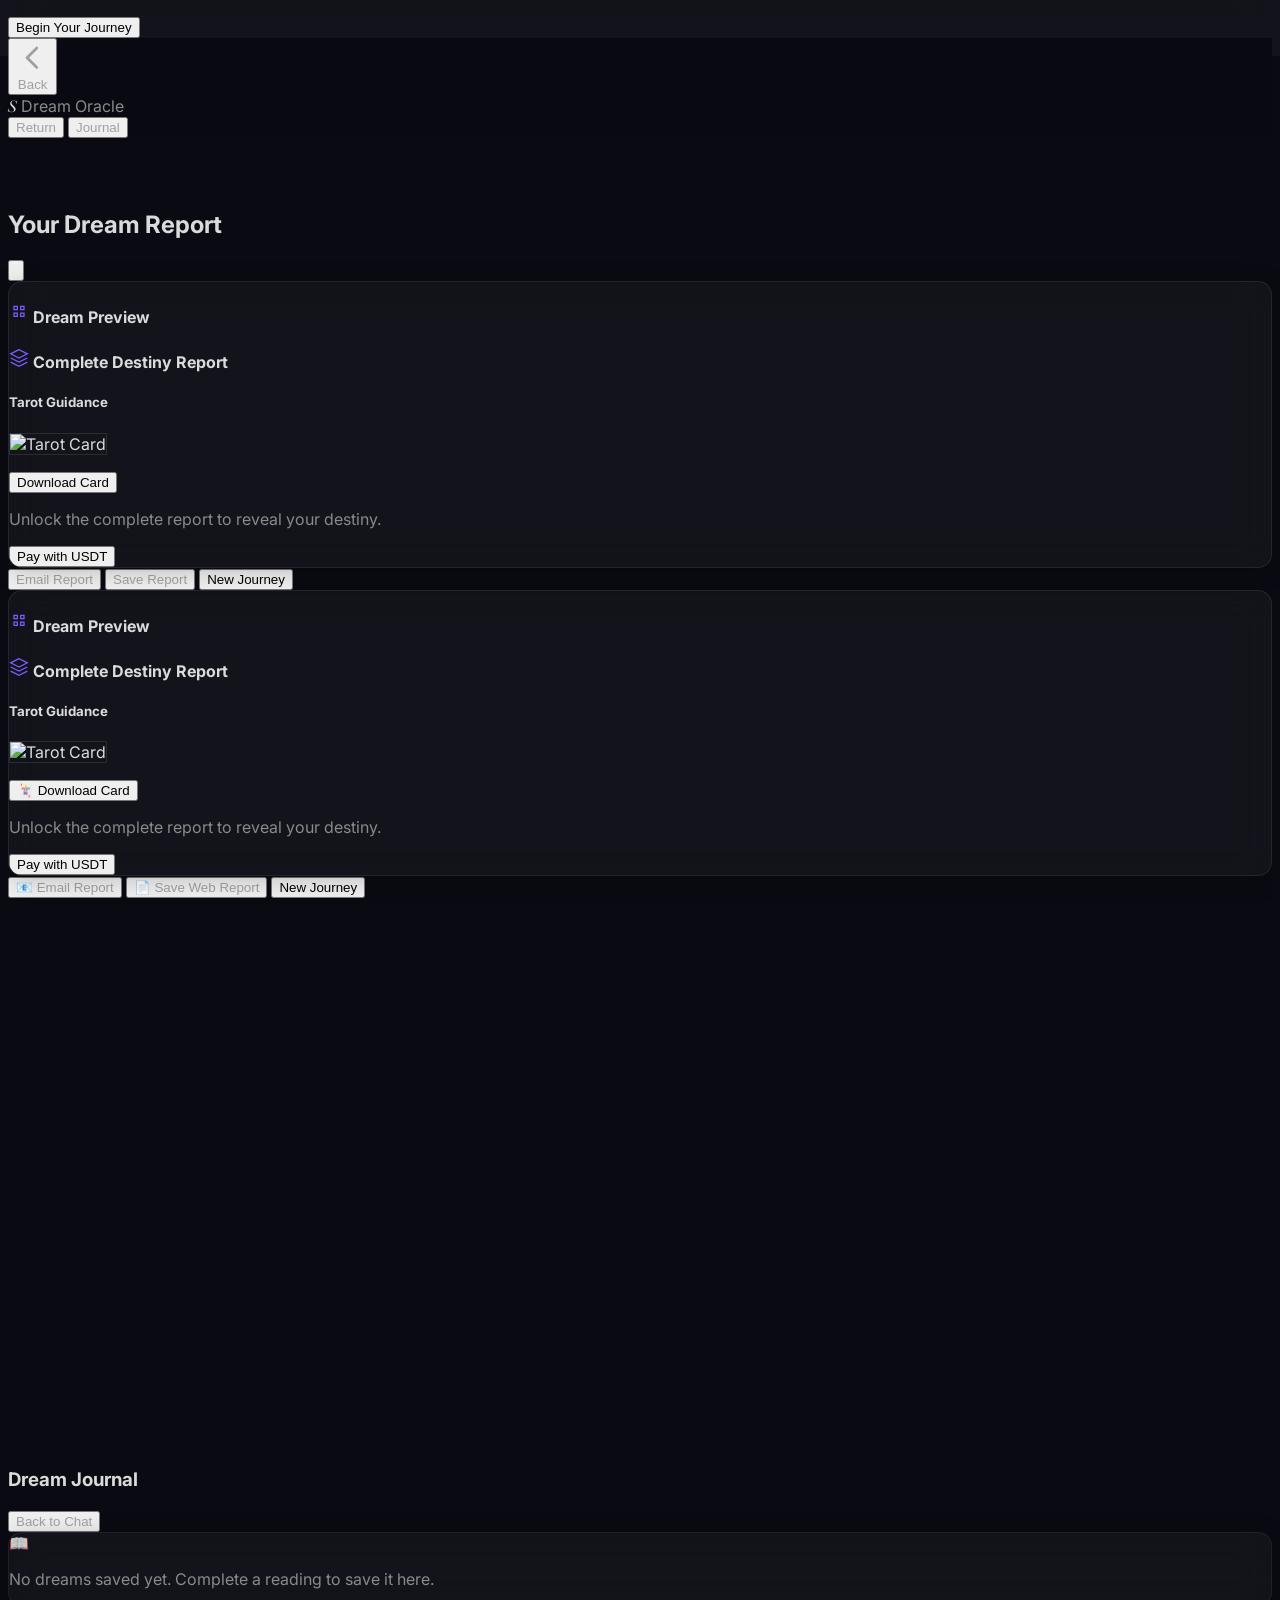
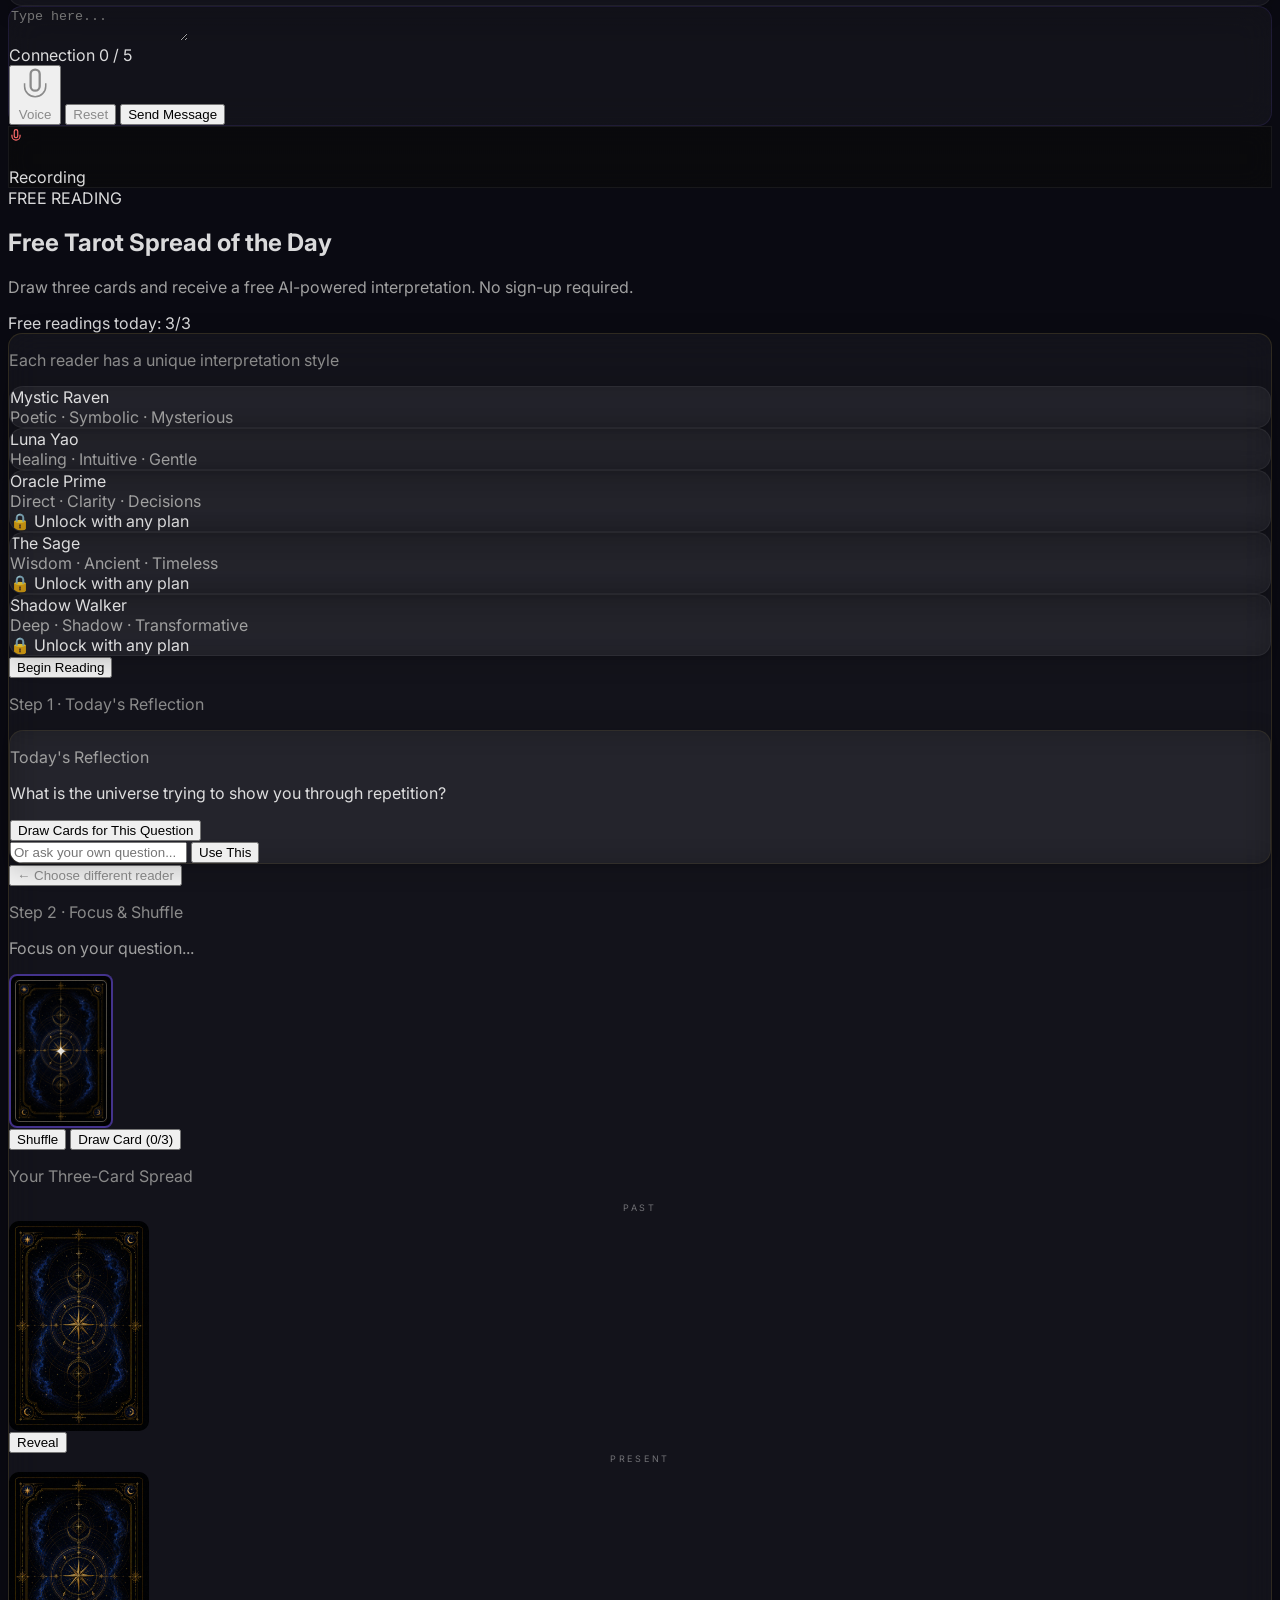
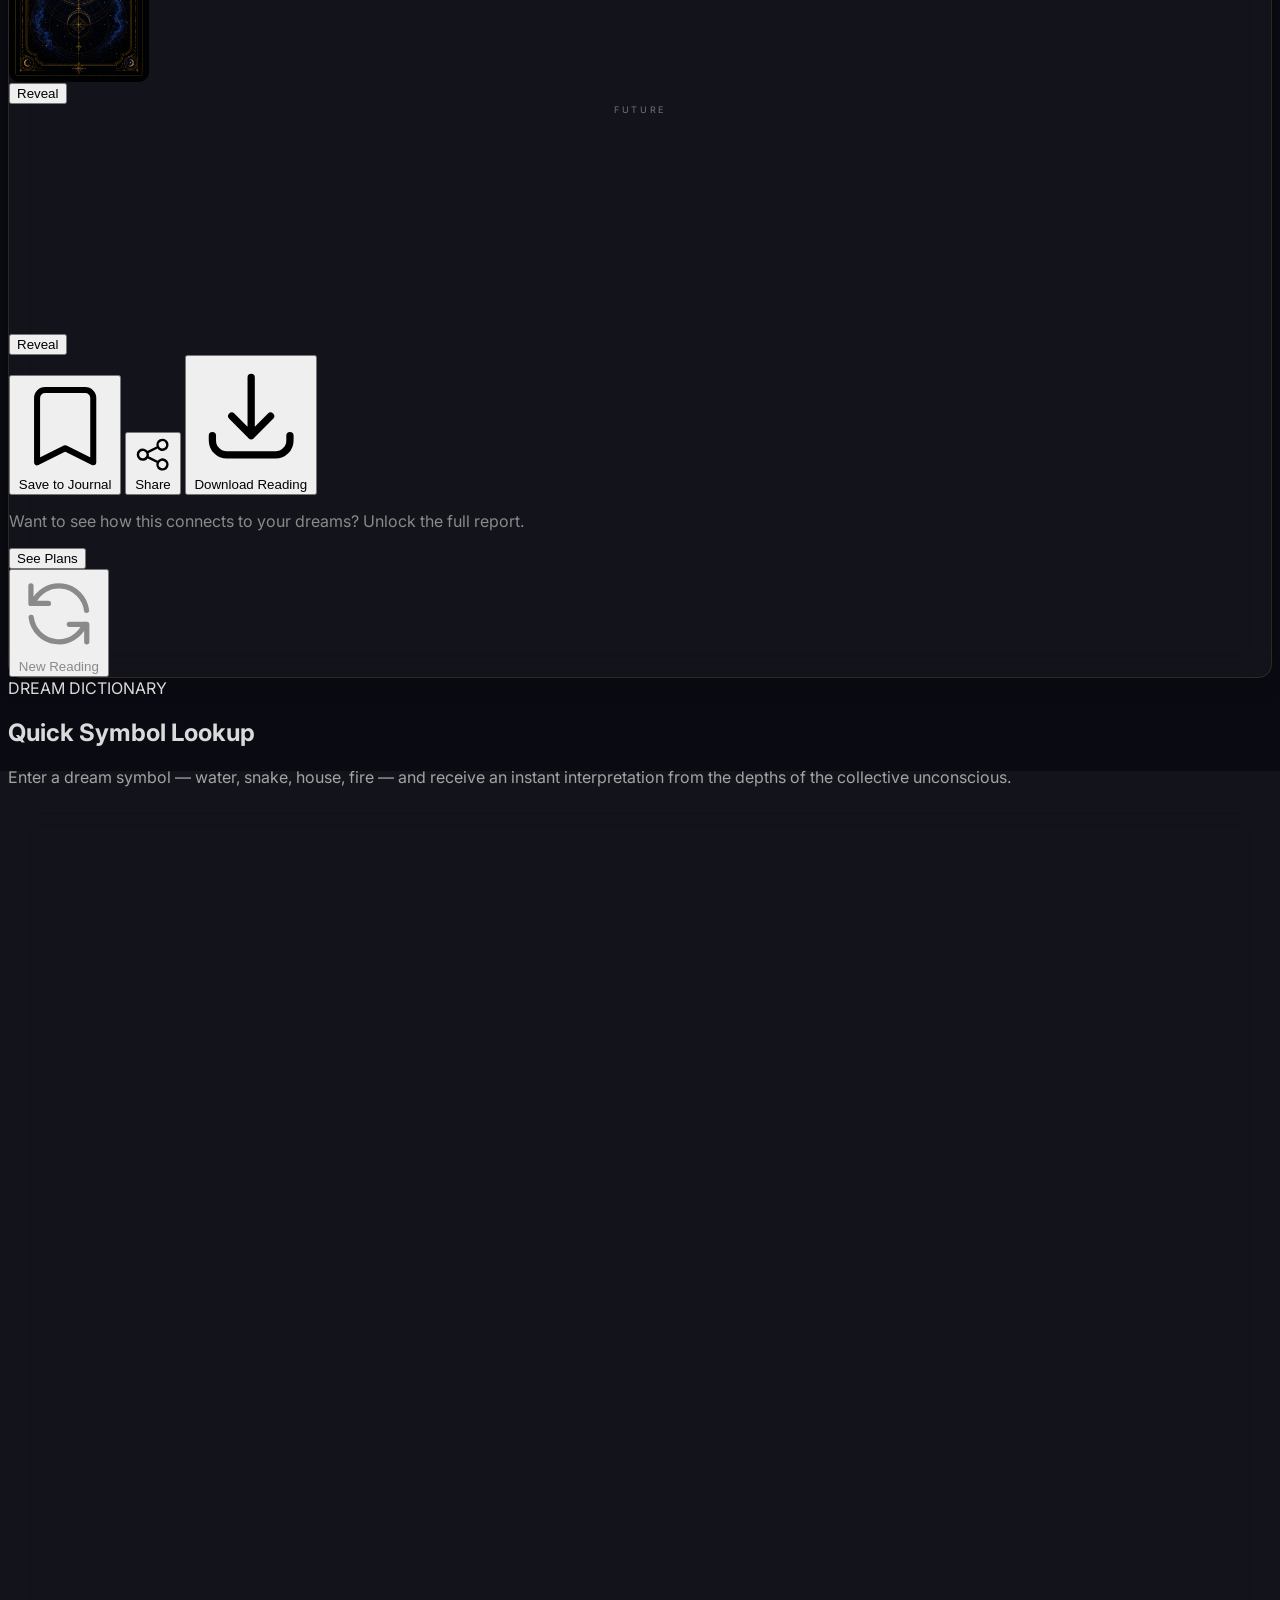
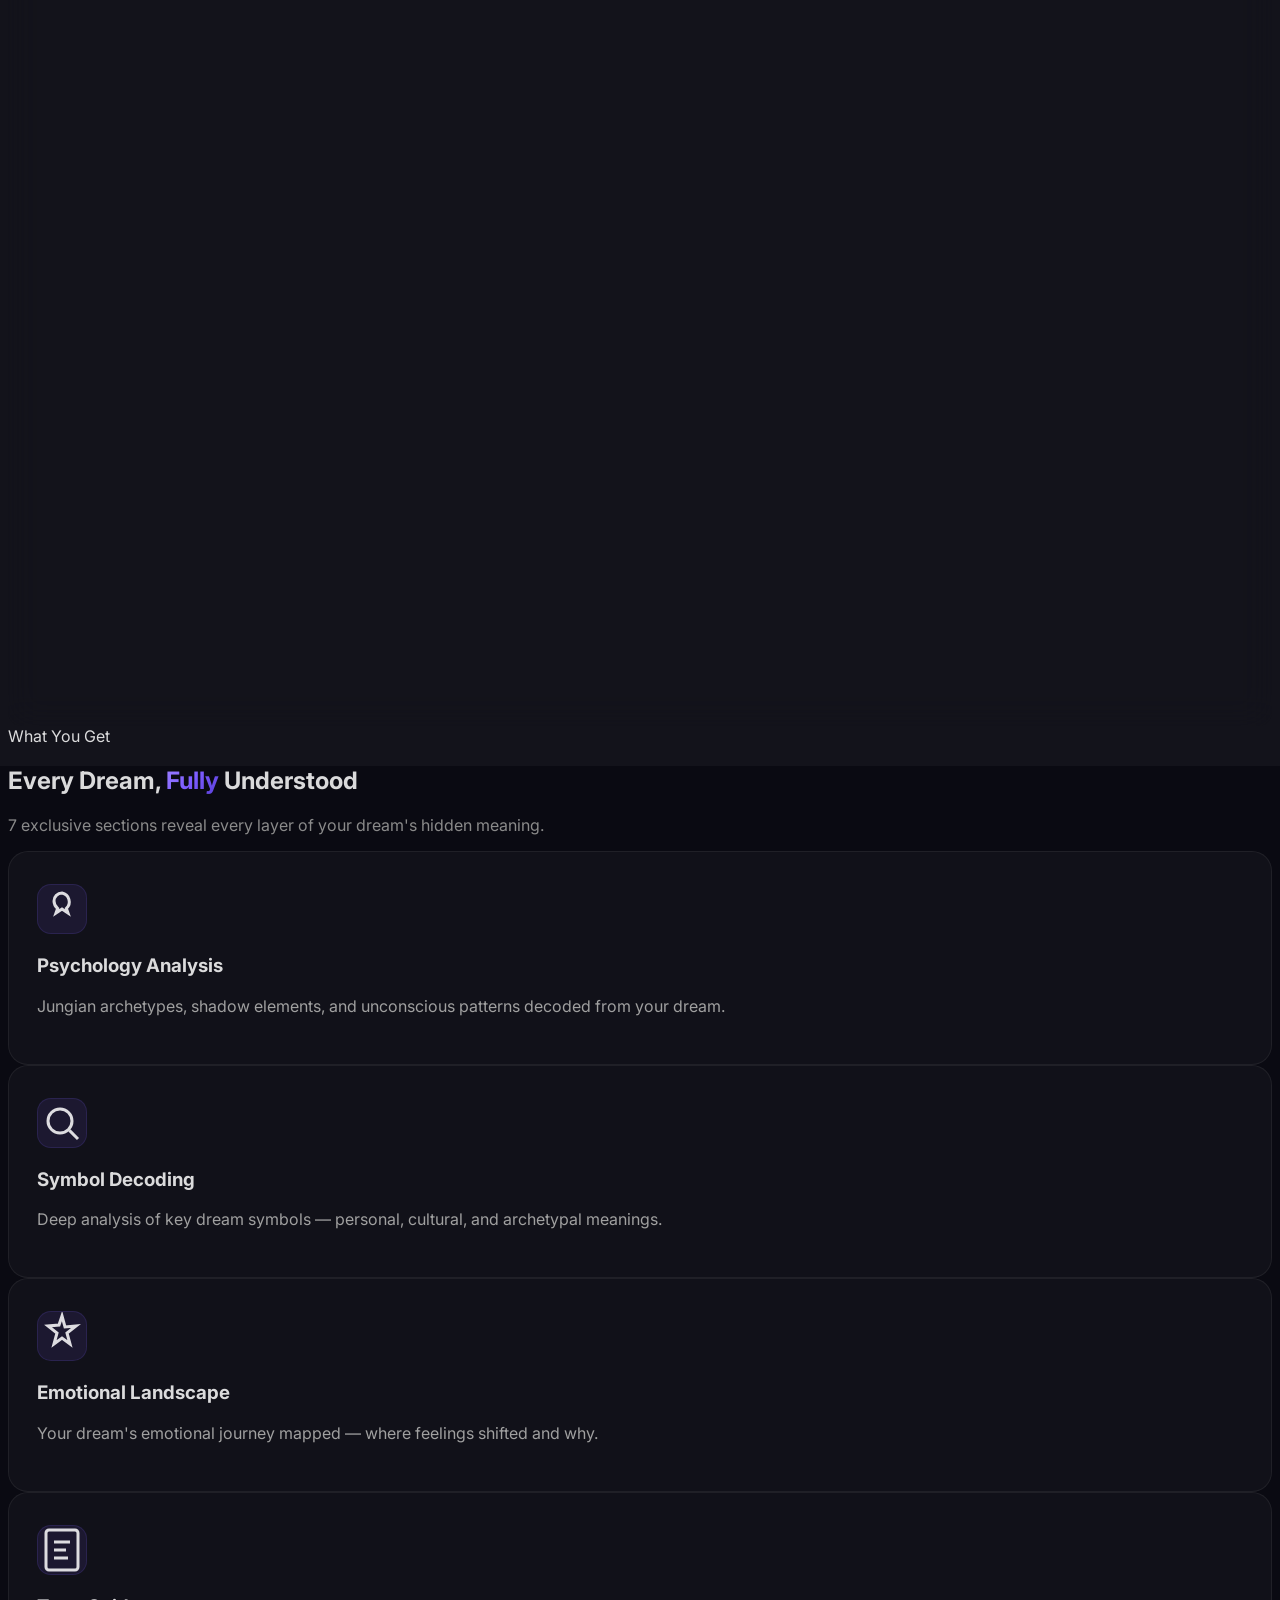
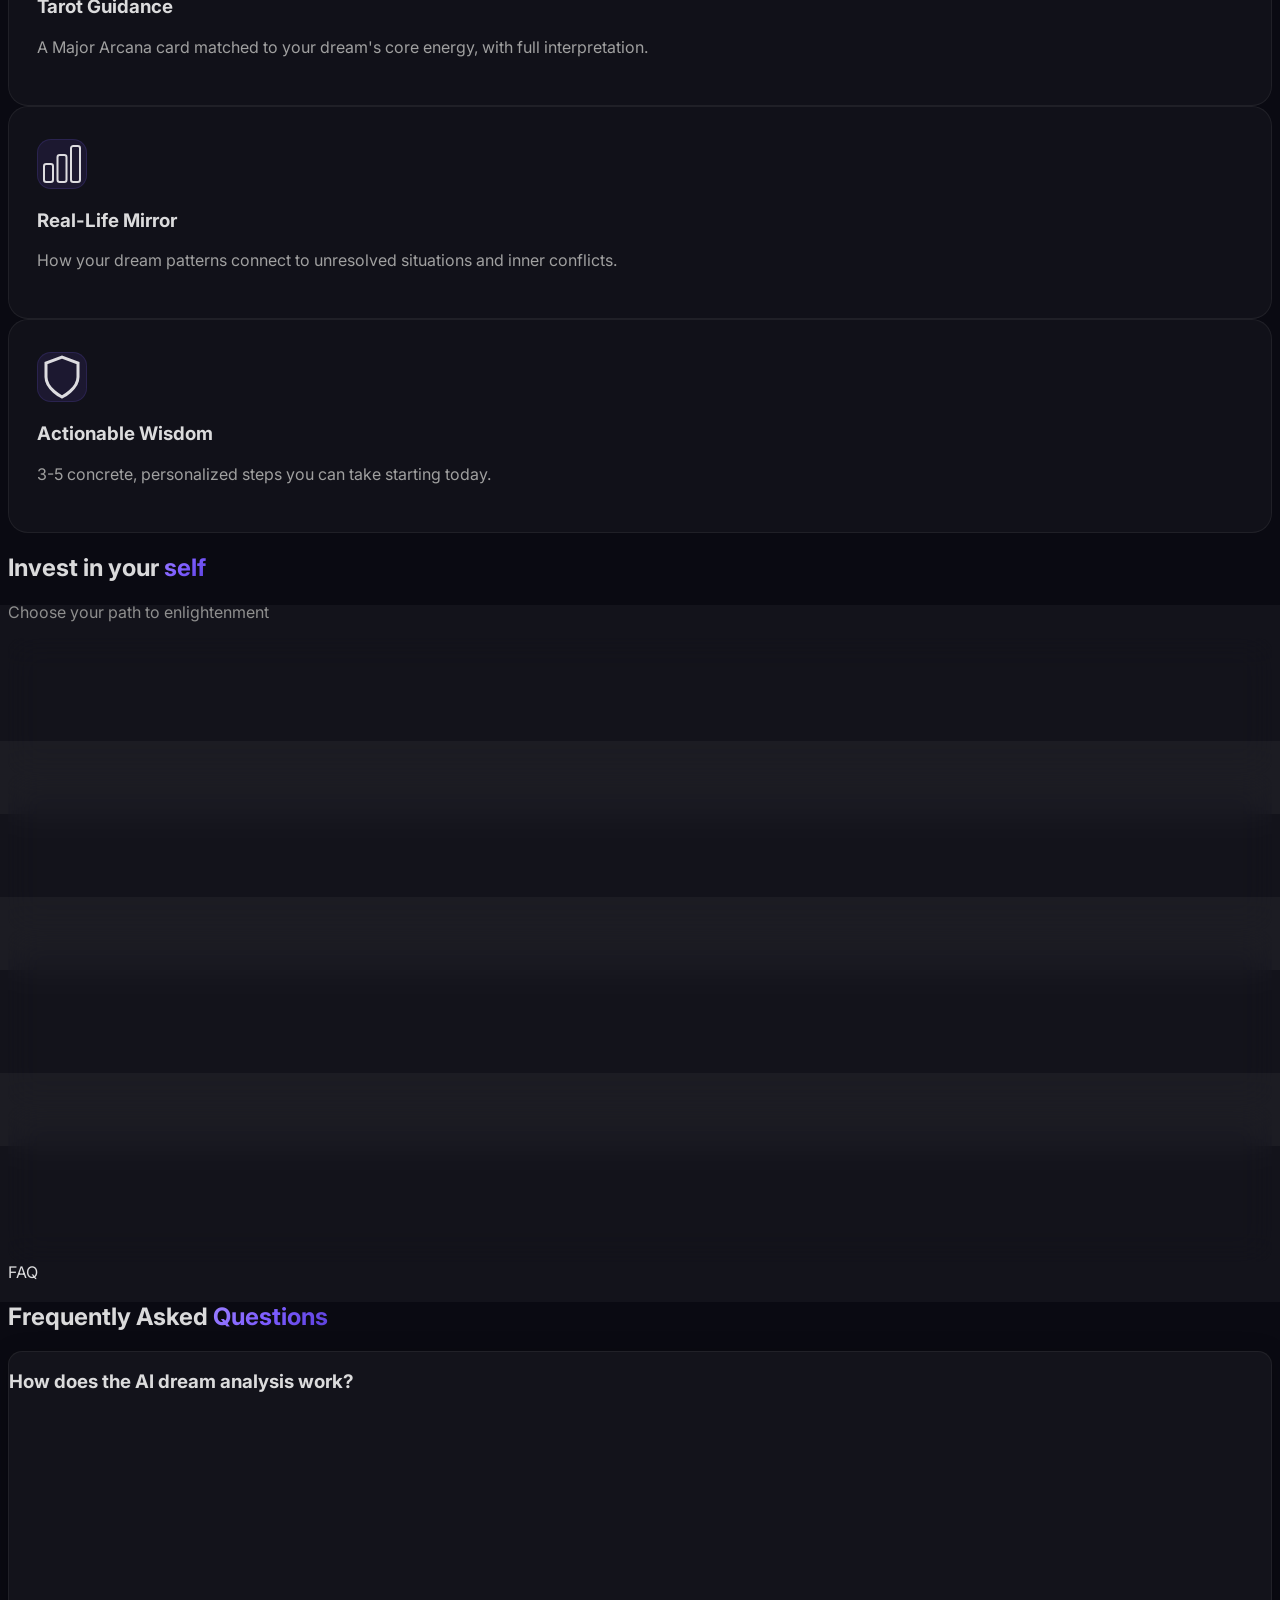
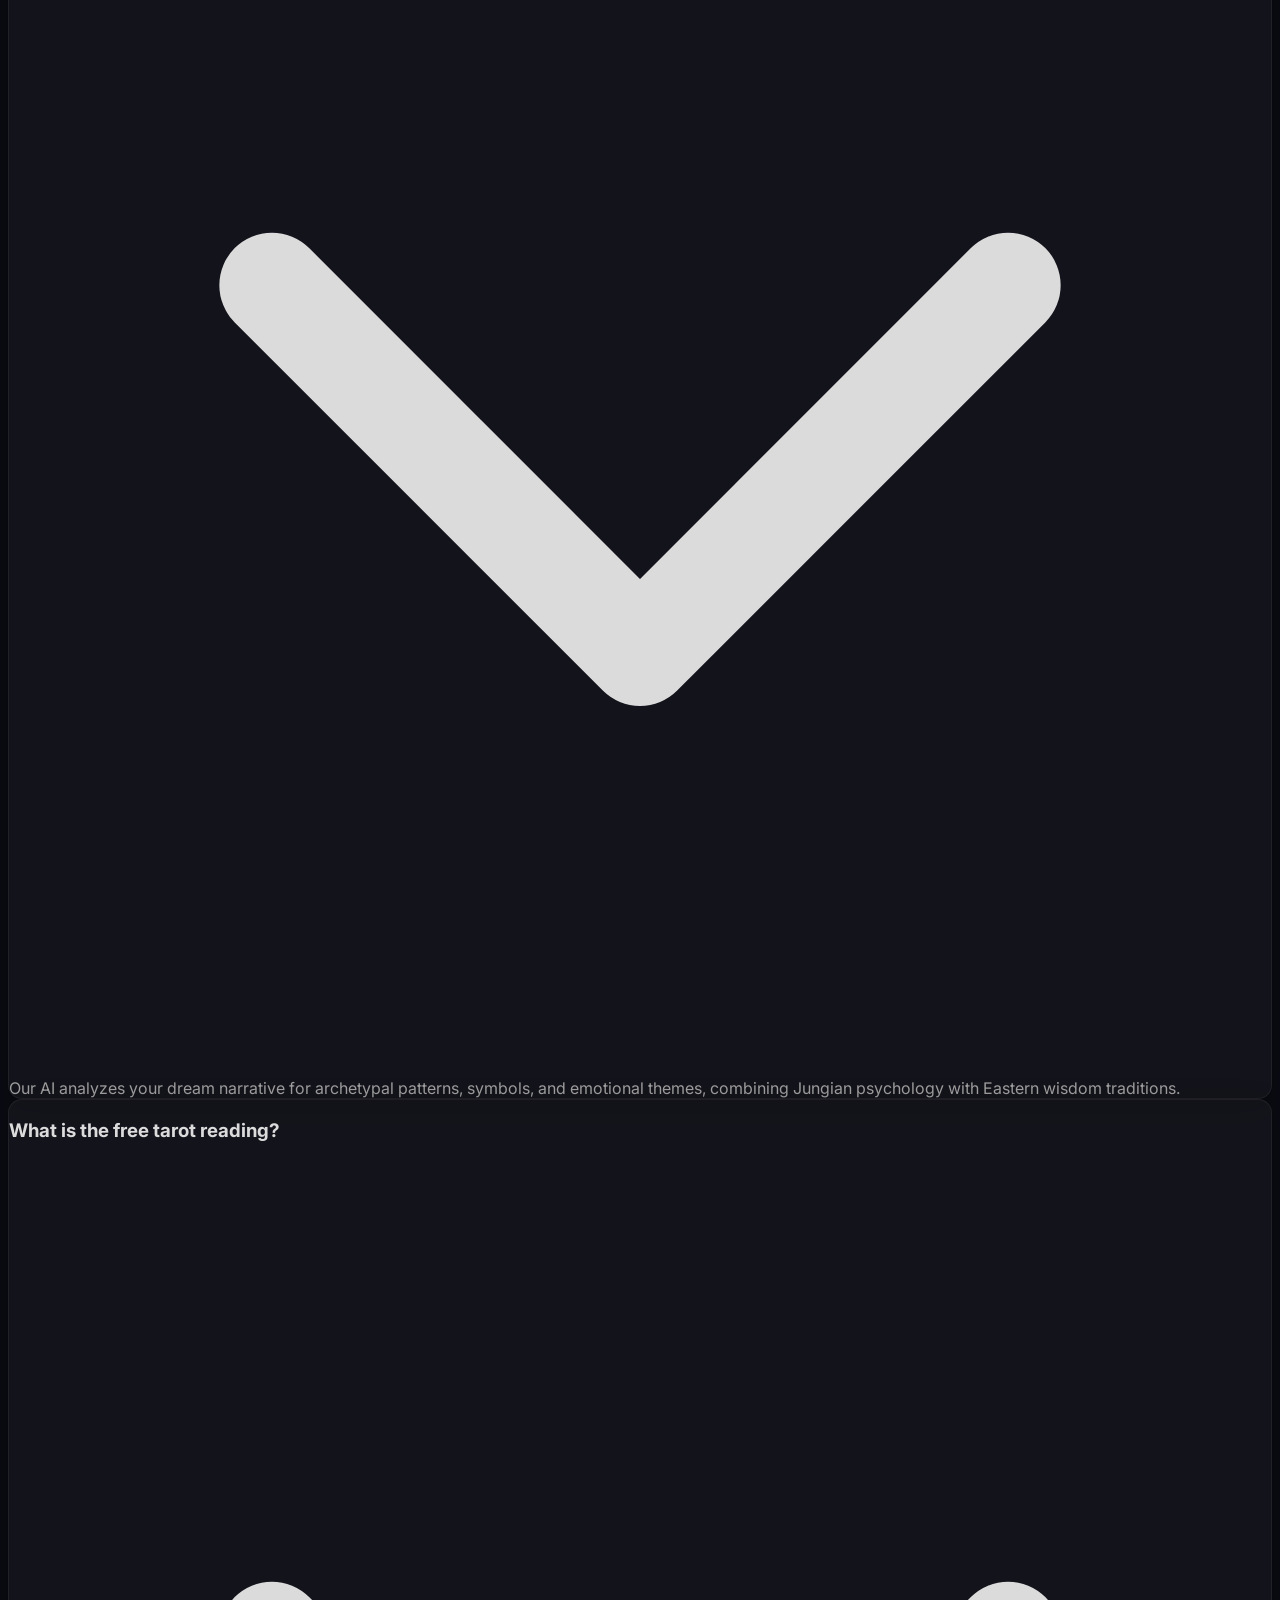
==== commit 1dd62605: "fix: restore chat input area when newJourney / closeReportModal" ====
--- a/index.html
+++ b/index.html
@@ -1528,12 +1528,21 @@
         function newJourney() {
             document.getElementById('report-view-inline').classList.add('hidden');
             document.getElementById('report-modal').classList.add('hidden');
-            document.getElementById('chat-input-area').style.display = '';
+            var chatInputArea = document.getElementById('chat-input-area');
+            if (chatInputArea) {
+                chatInputArea.classList.remove('hidden');
+                chatInputArea.style.display = '';
+            }
             resetOracle();
         }
 
         function closeReportModal() {
             document.getElementById('report-modal').classList.add('hidden');
+            var chatInputArea = document.getElementById('chat-input-area');
+            if (chatInputArea) {
+                chatInputArea.classList.remove('hidden');
+                chatInputArea.style.display = '';
+            }
         }
 
         function restoreTarotSection(tarotData, fallbackName) {
@@ -1975,7 +1984,11 @@
             lucidityInteracted = false;
             document.getElementById('chat-thread').innerHTML = '';
             document.getElementById('report-view-inline').classList.add('hidden');
-            document.getElementById('chat-input-area').style.display = '';
+            var chatInputArea = document.getElementById('chat-input-area');
+            if (chatInputArea) {
+                chatInputArea.classList.remove('hidden');
+                chatInputArea.style.display = '';
+            }
             document.getElementById('t-chat-placeholder').value = "";
             // Reset env pill selected states
             document.querySelectorAll('.env-pill.active').forEach(p => {
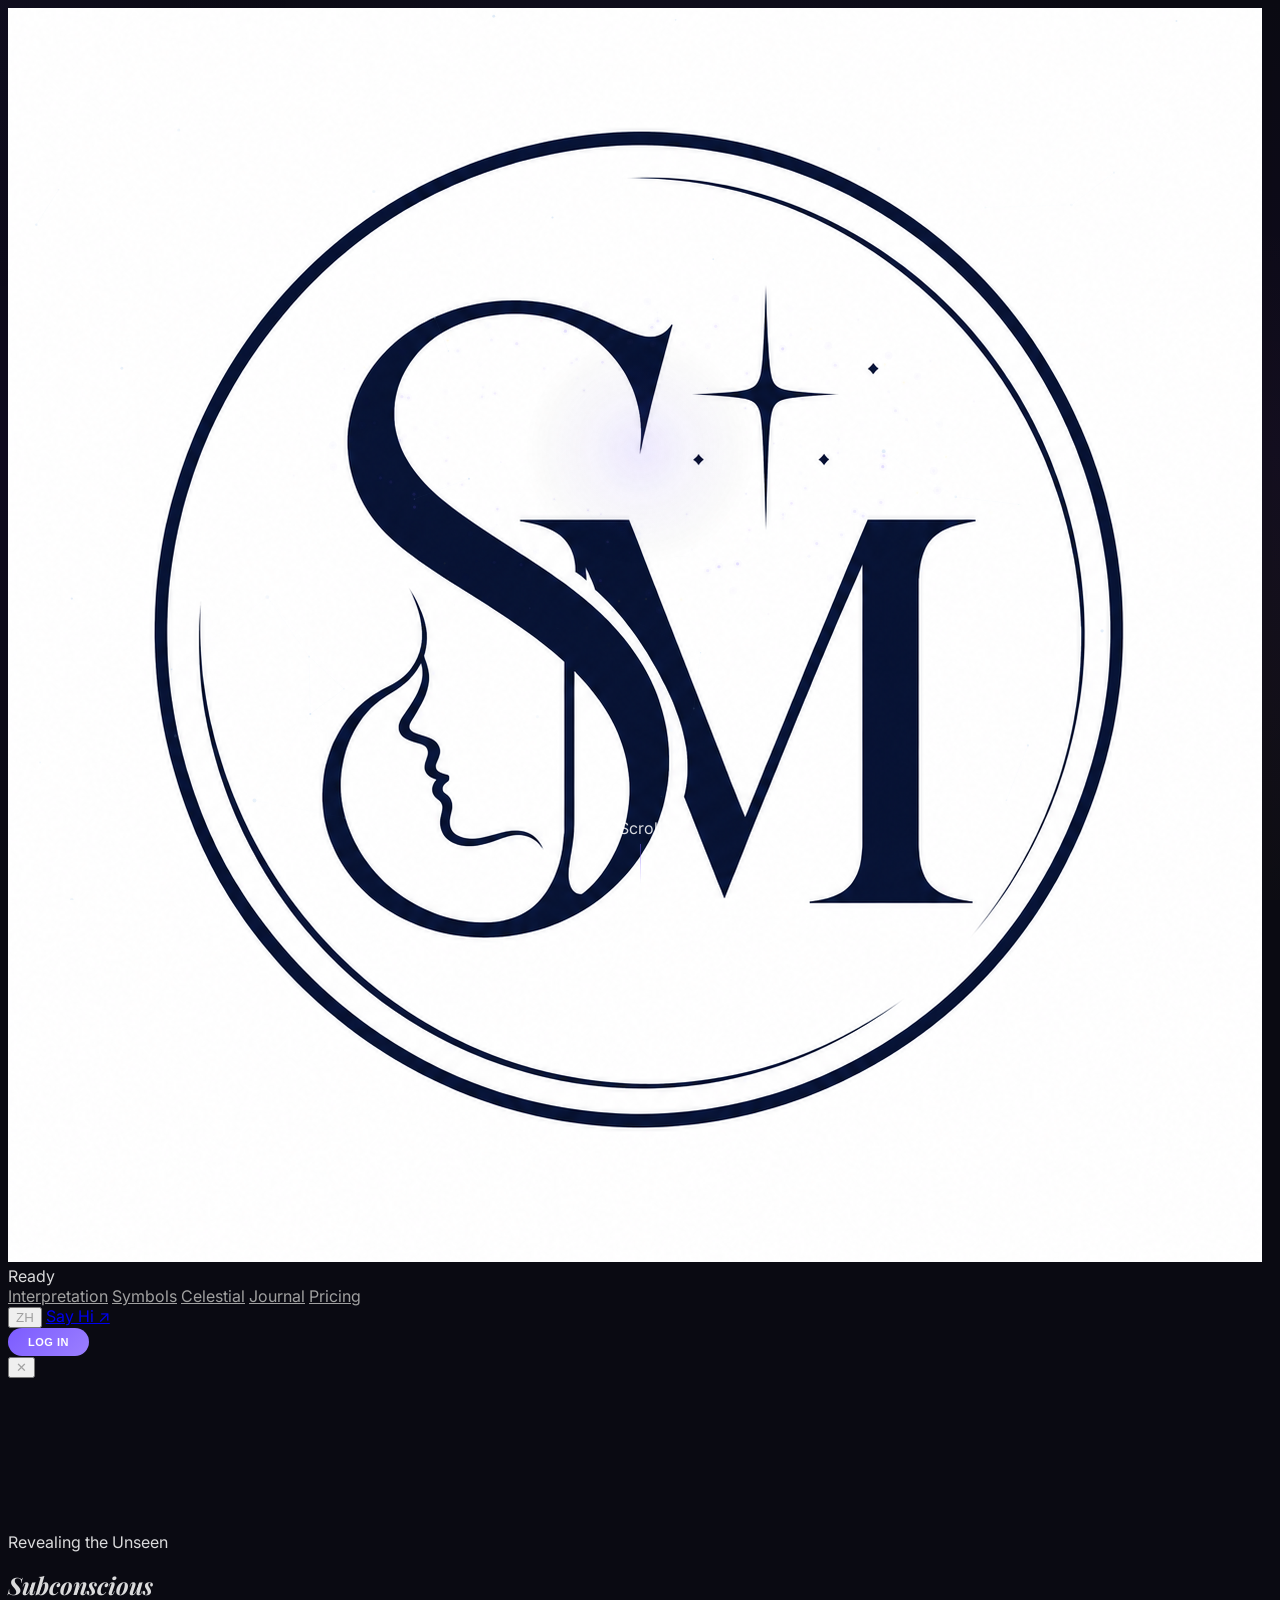
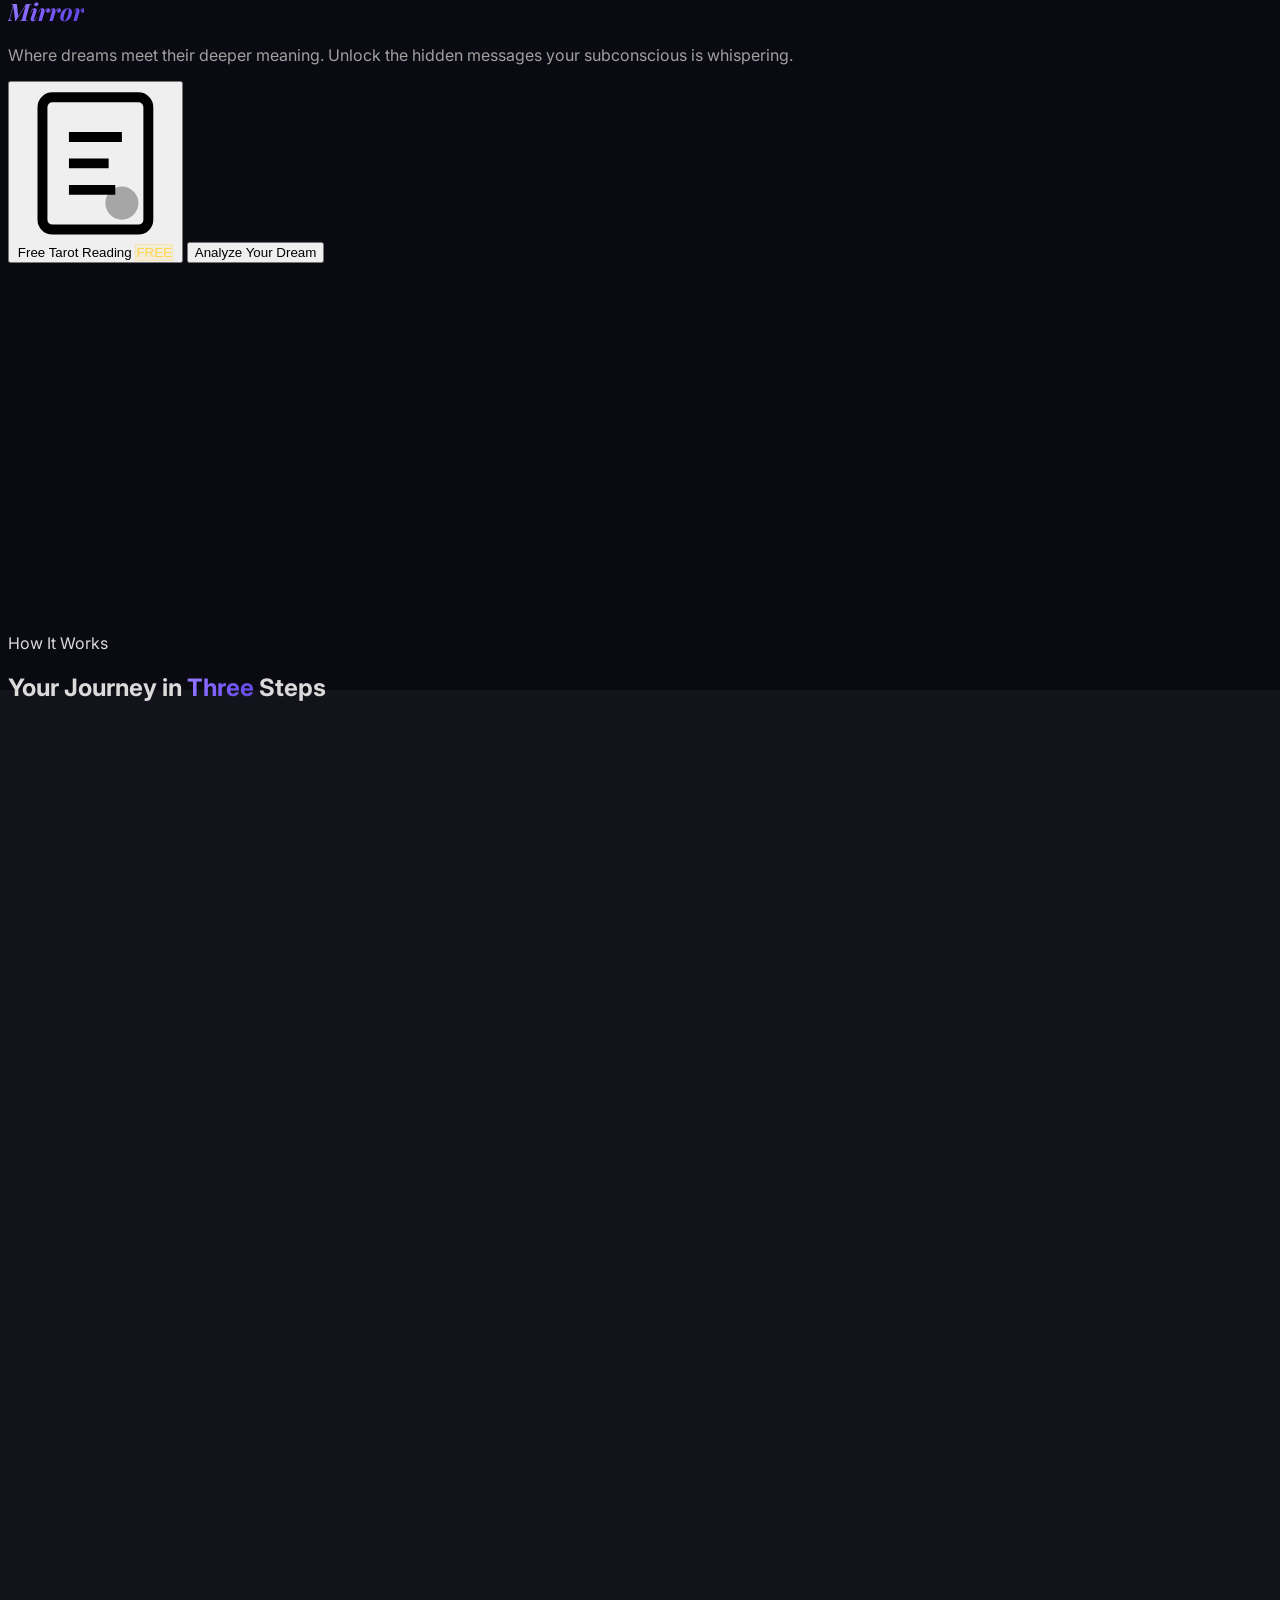
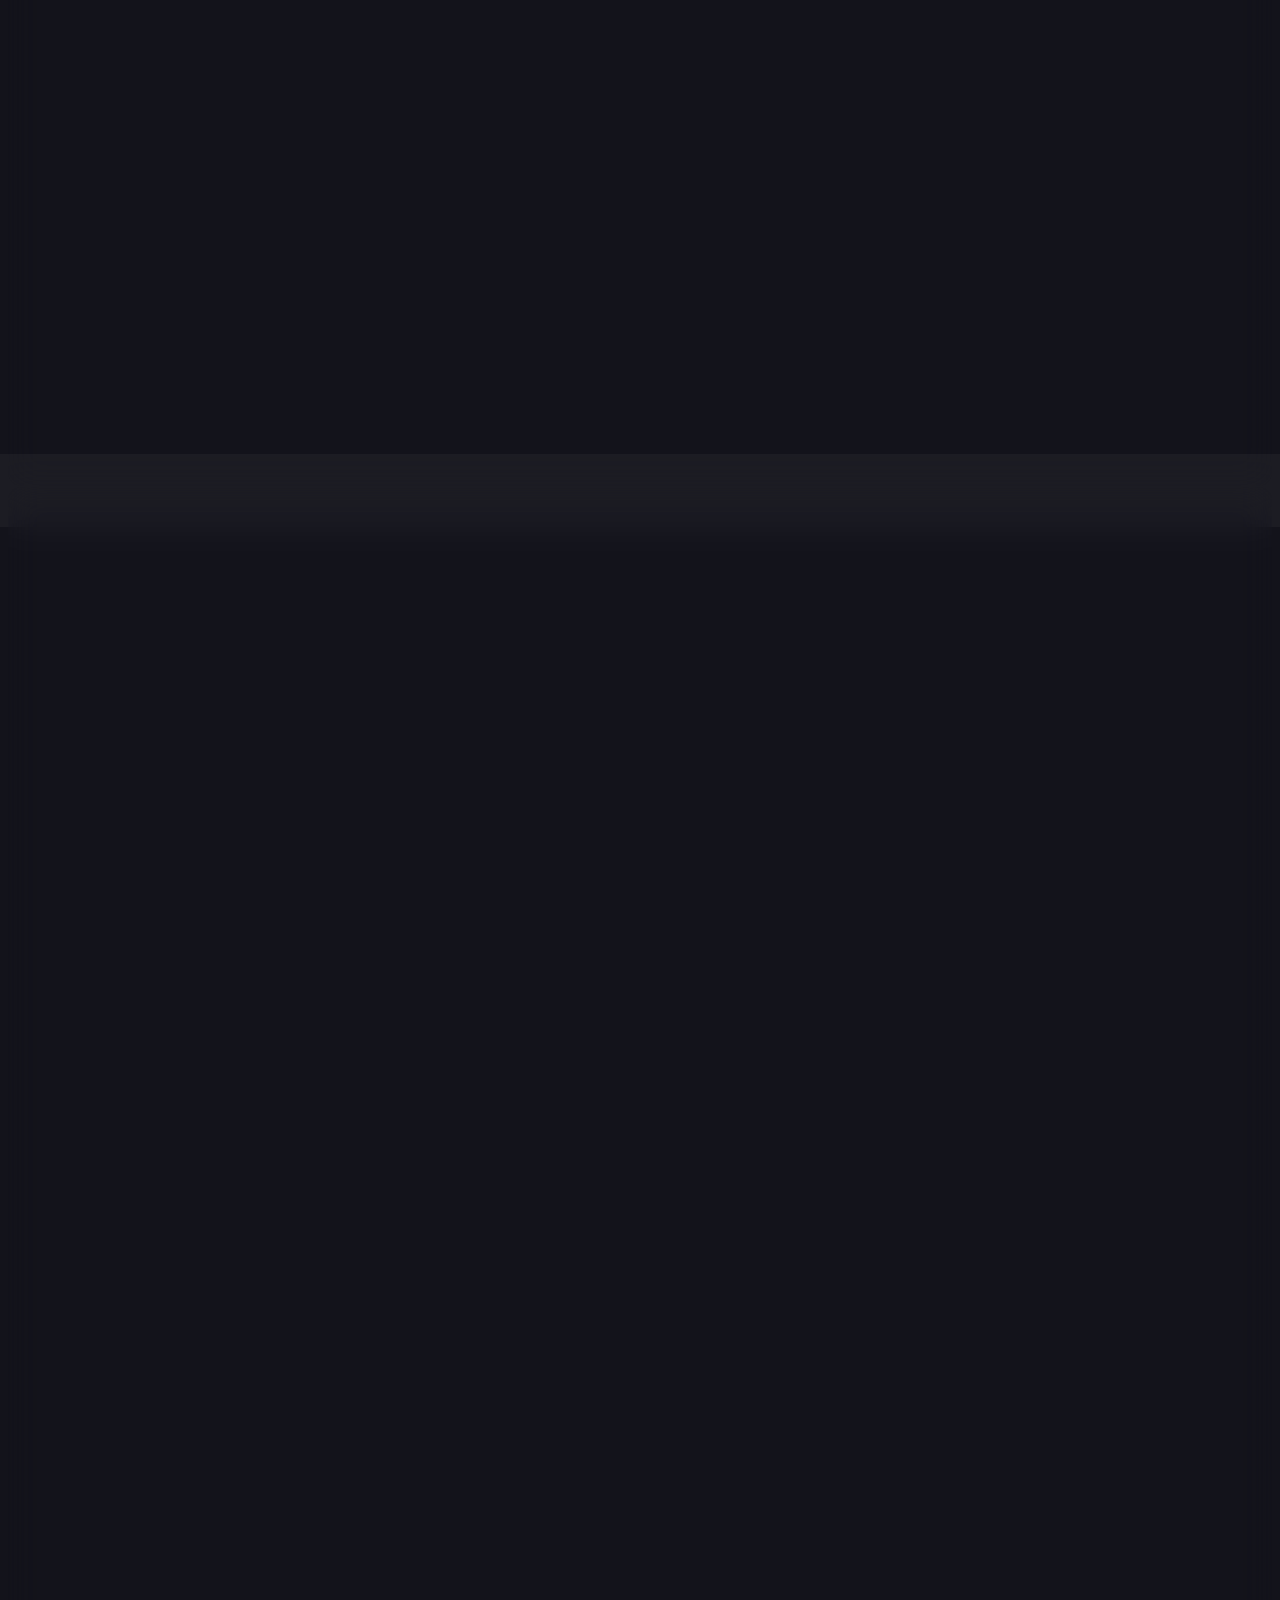
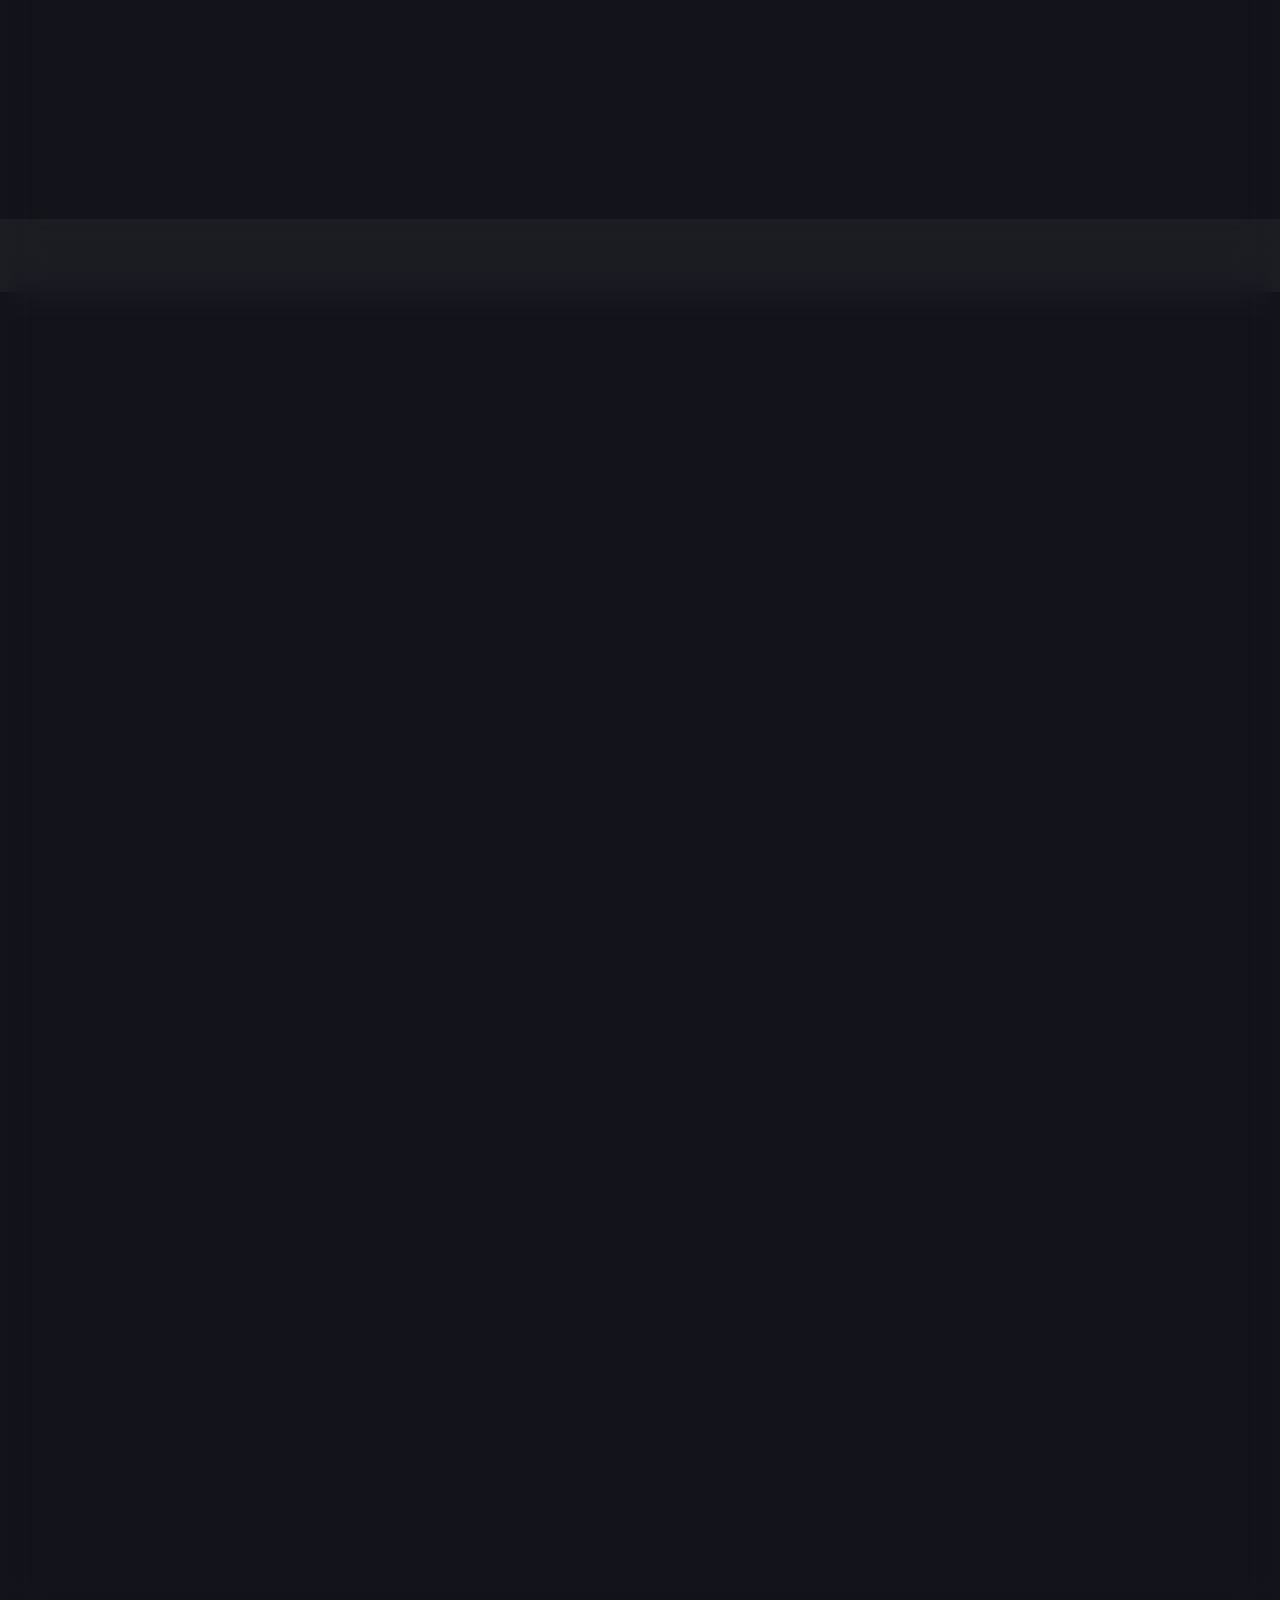
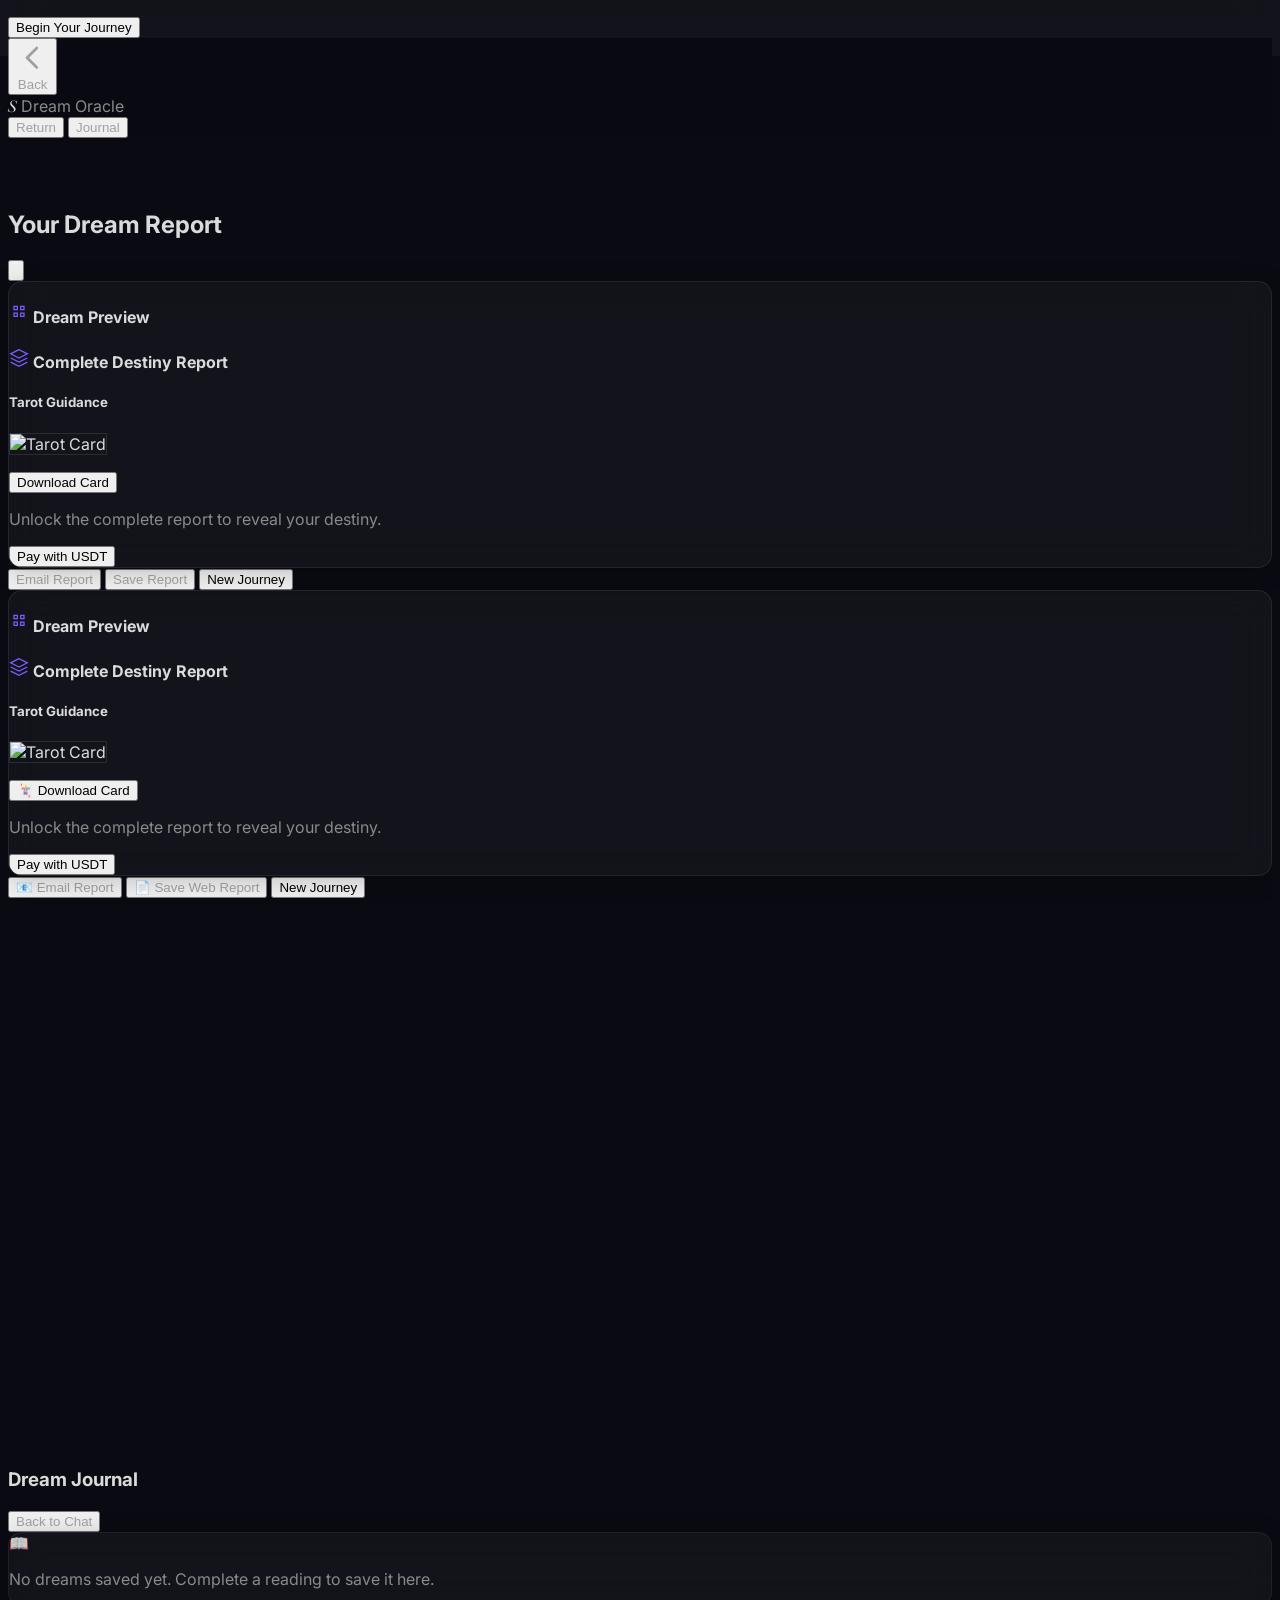
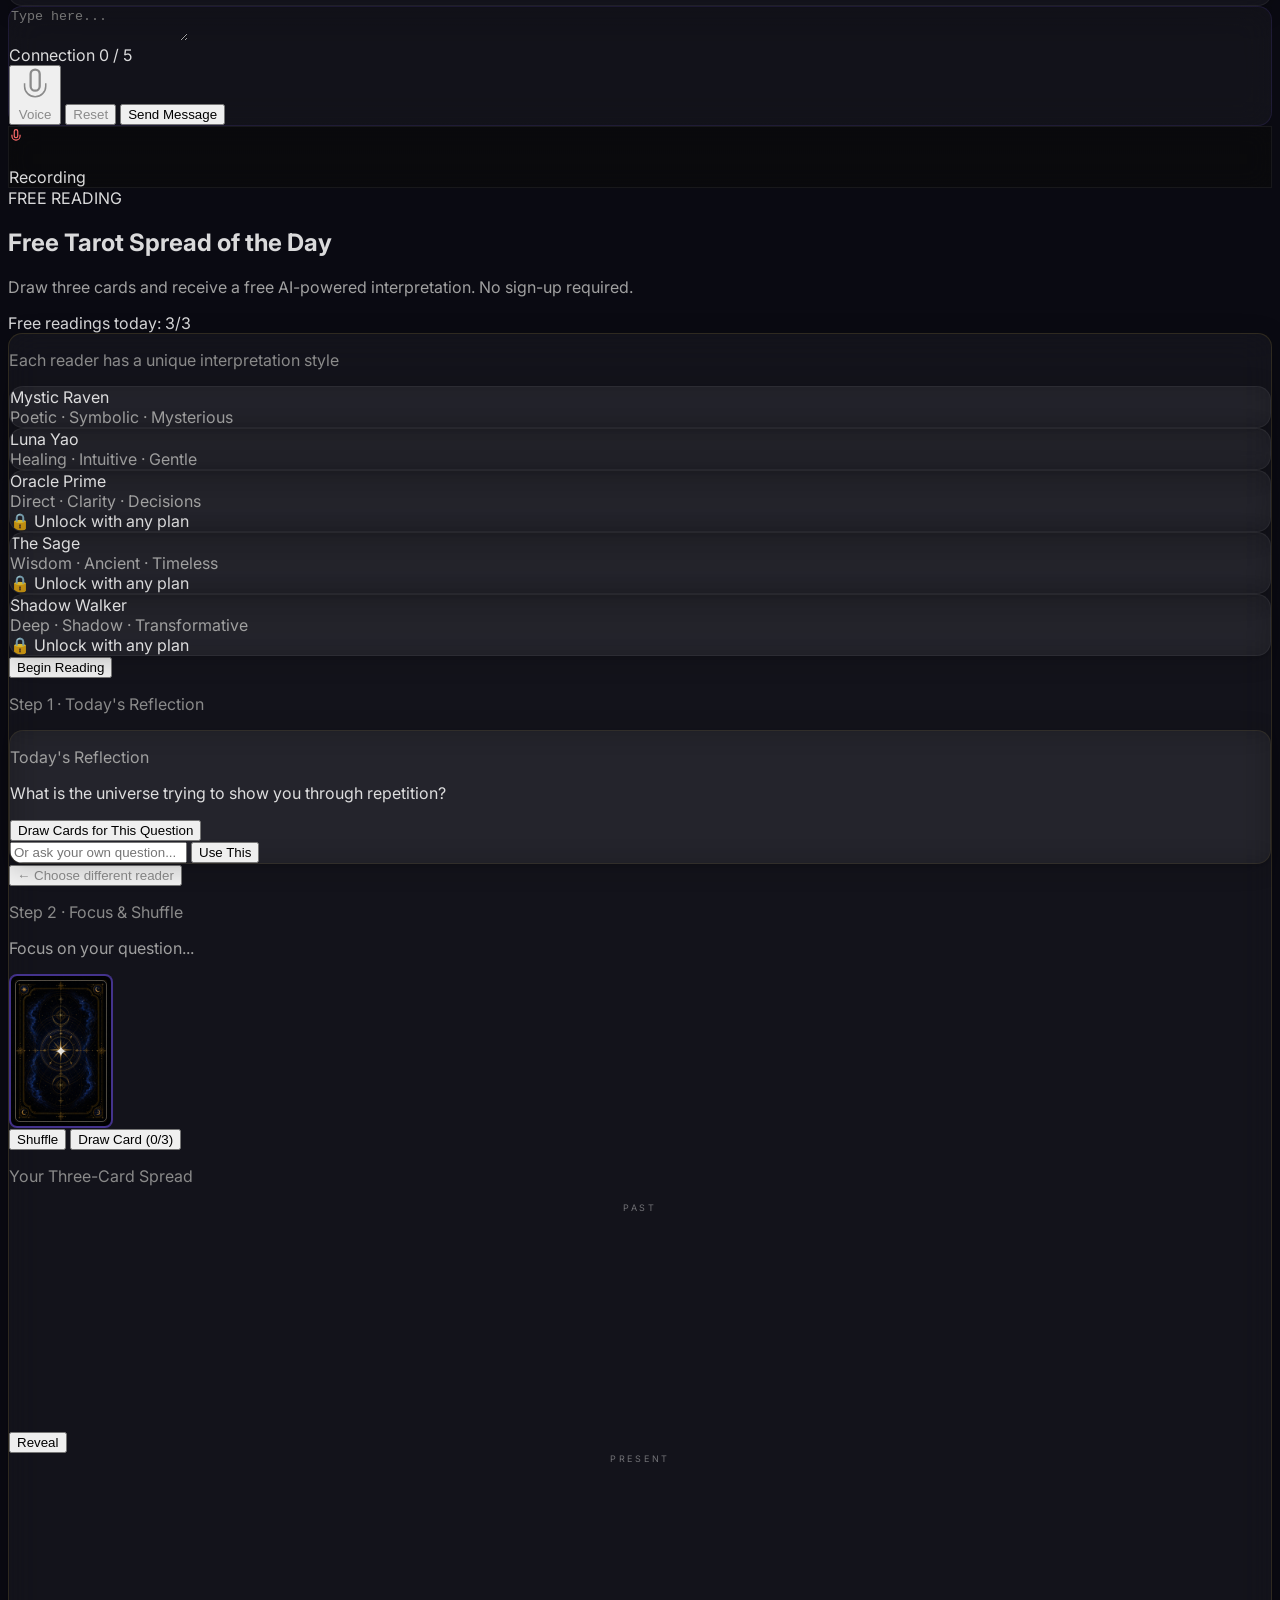
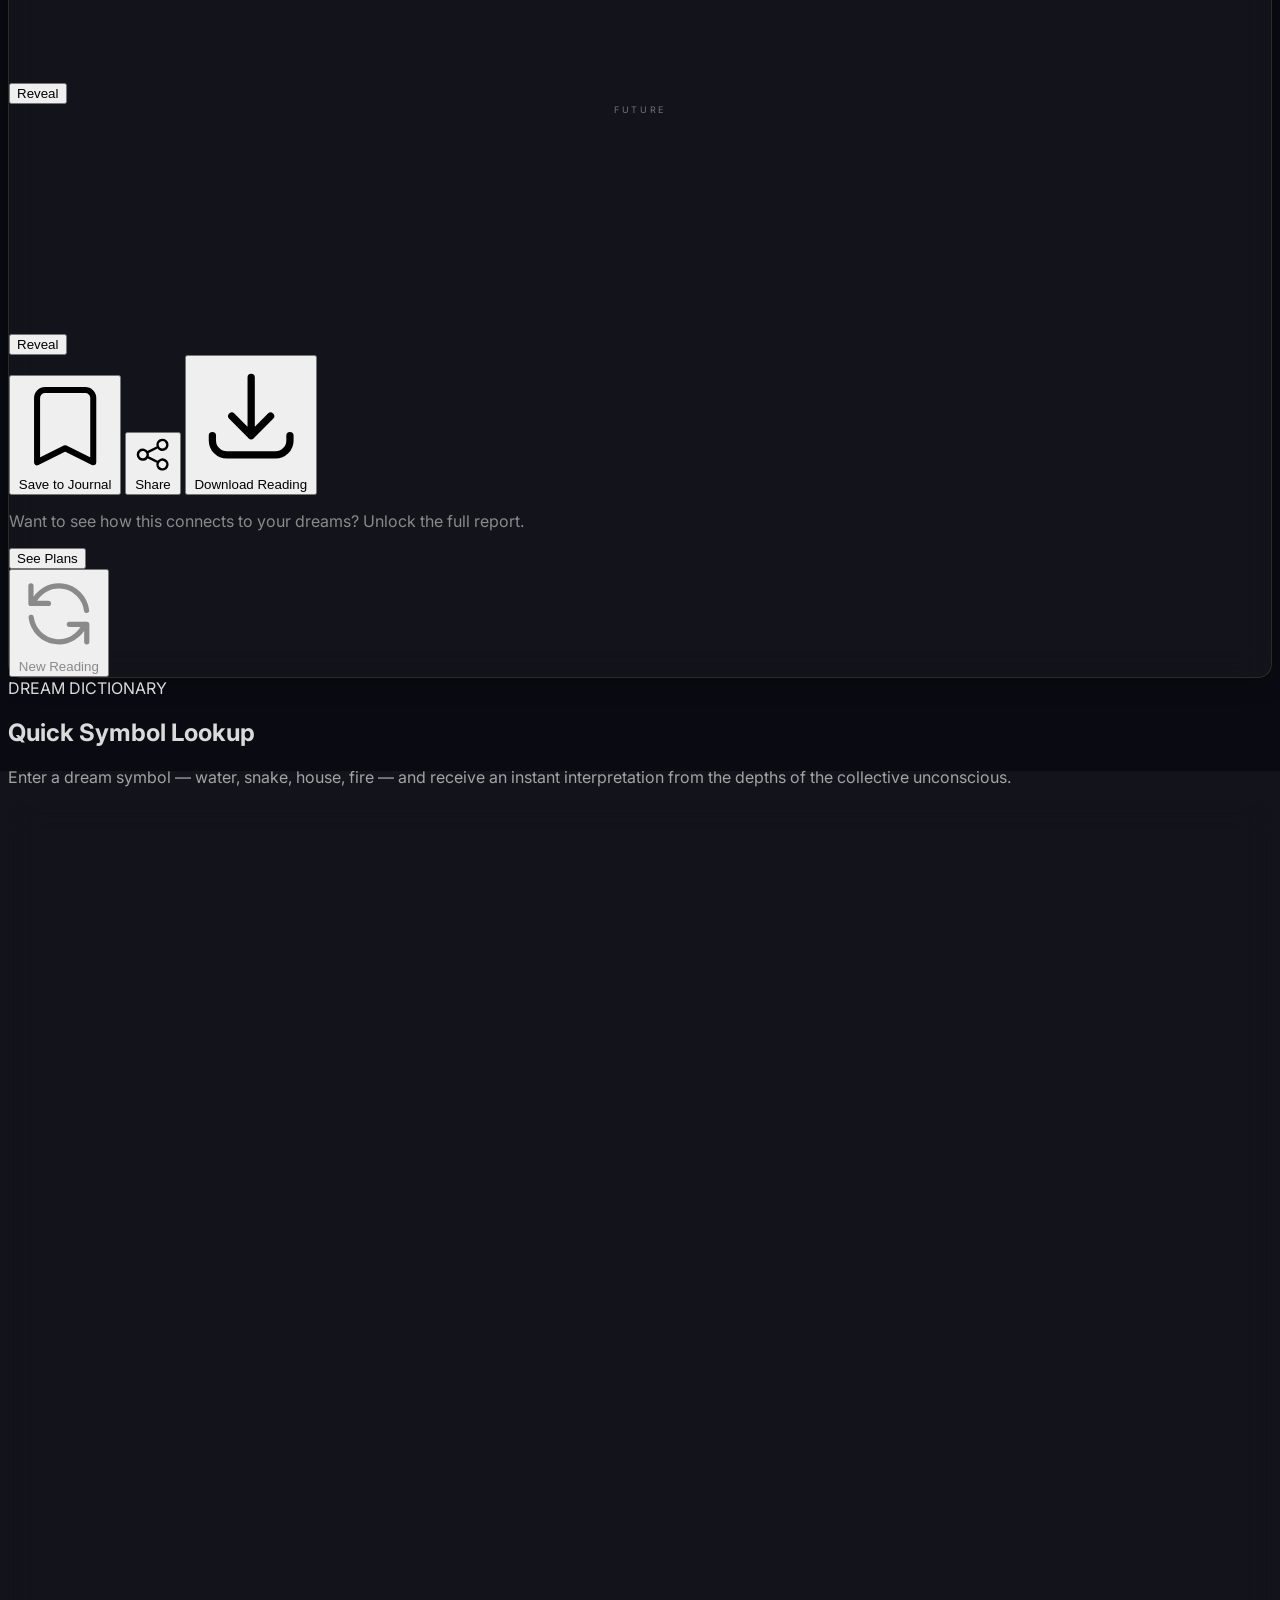
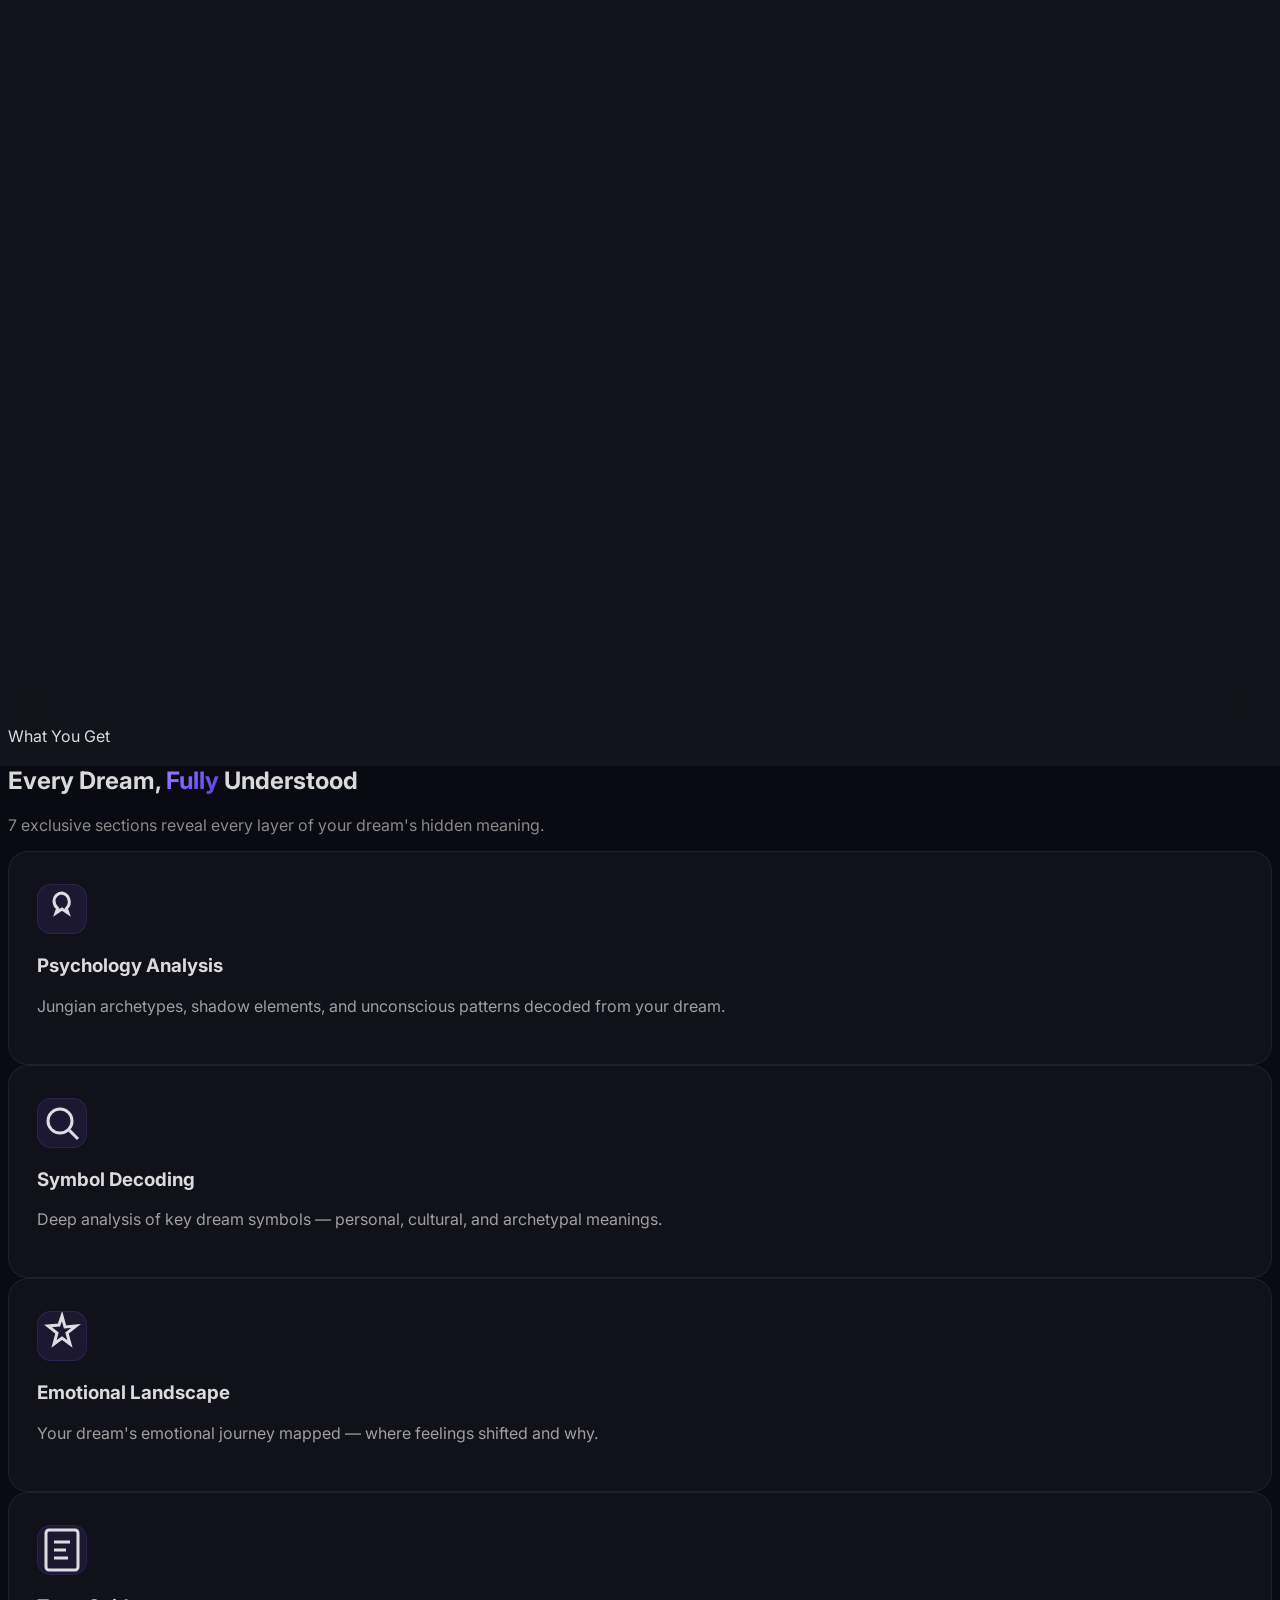
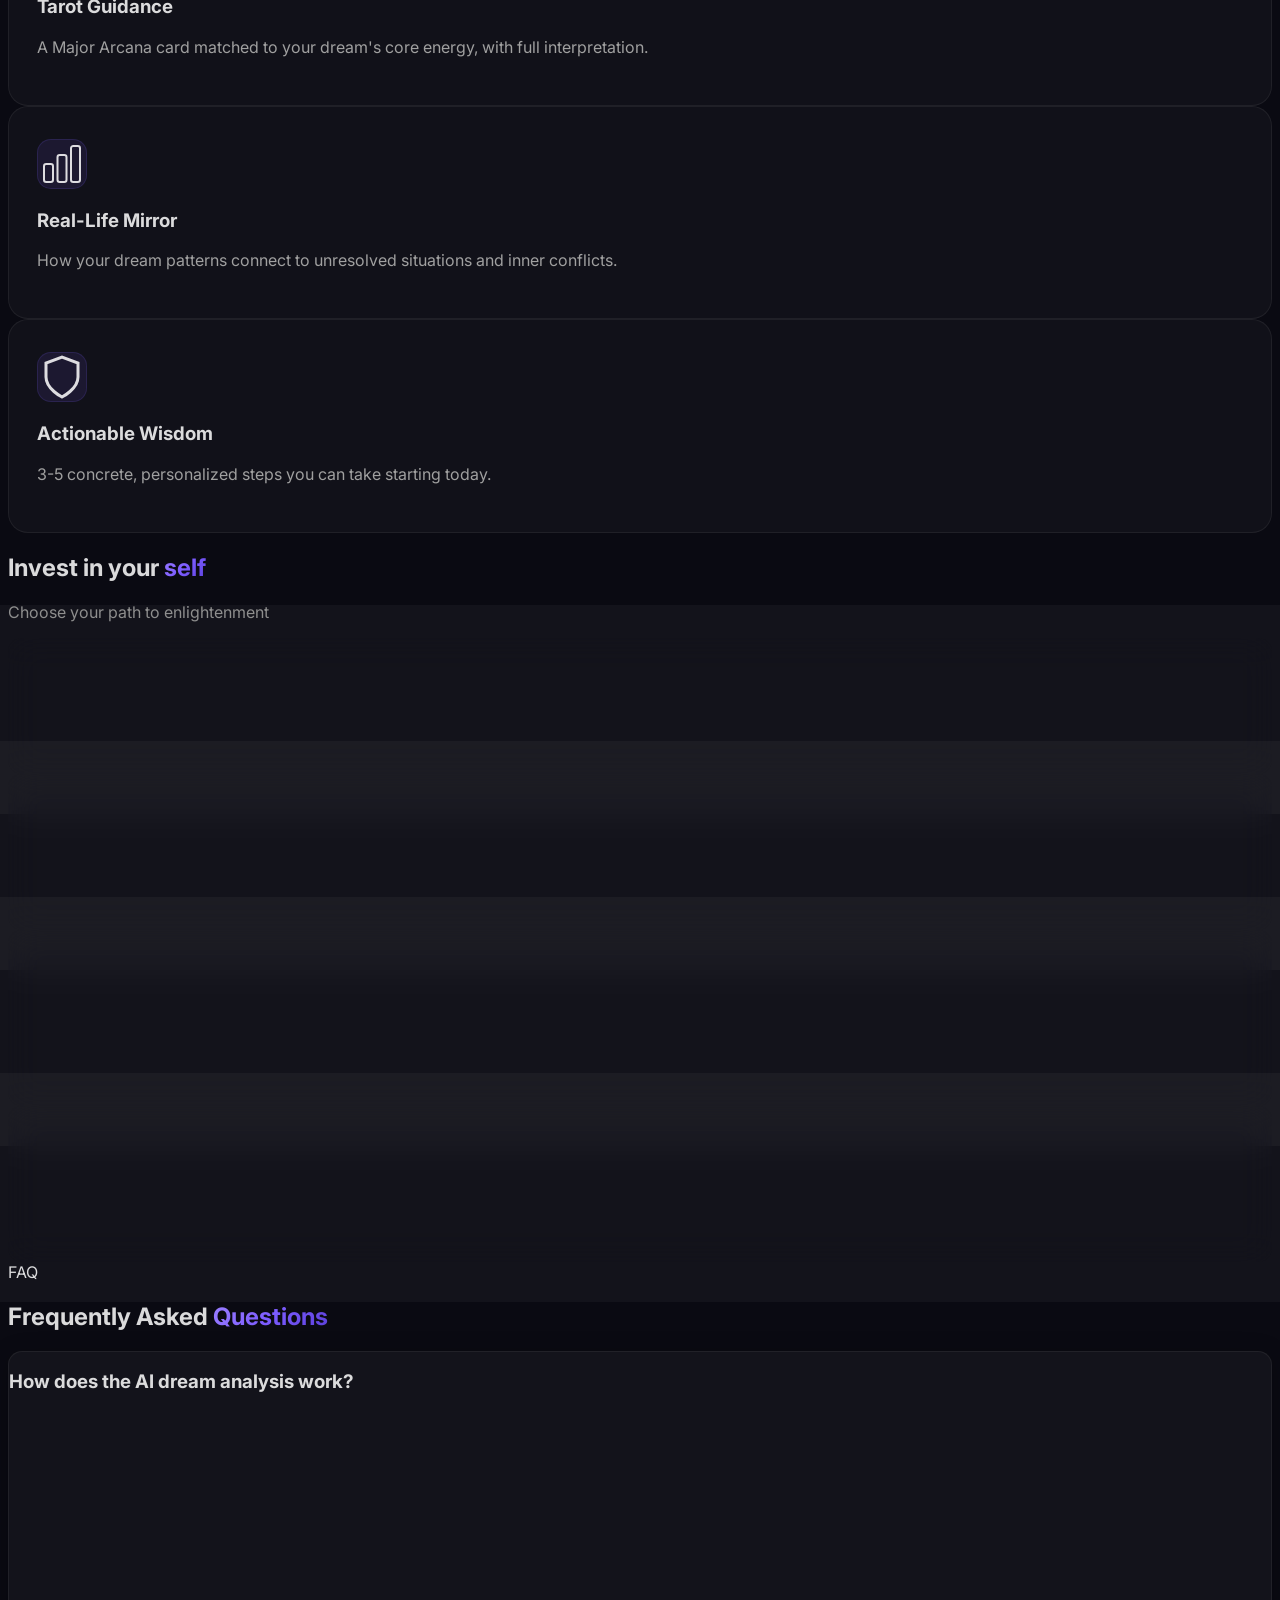
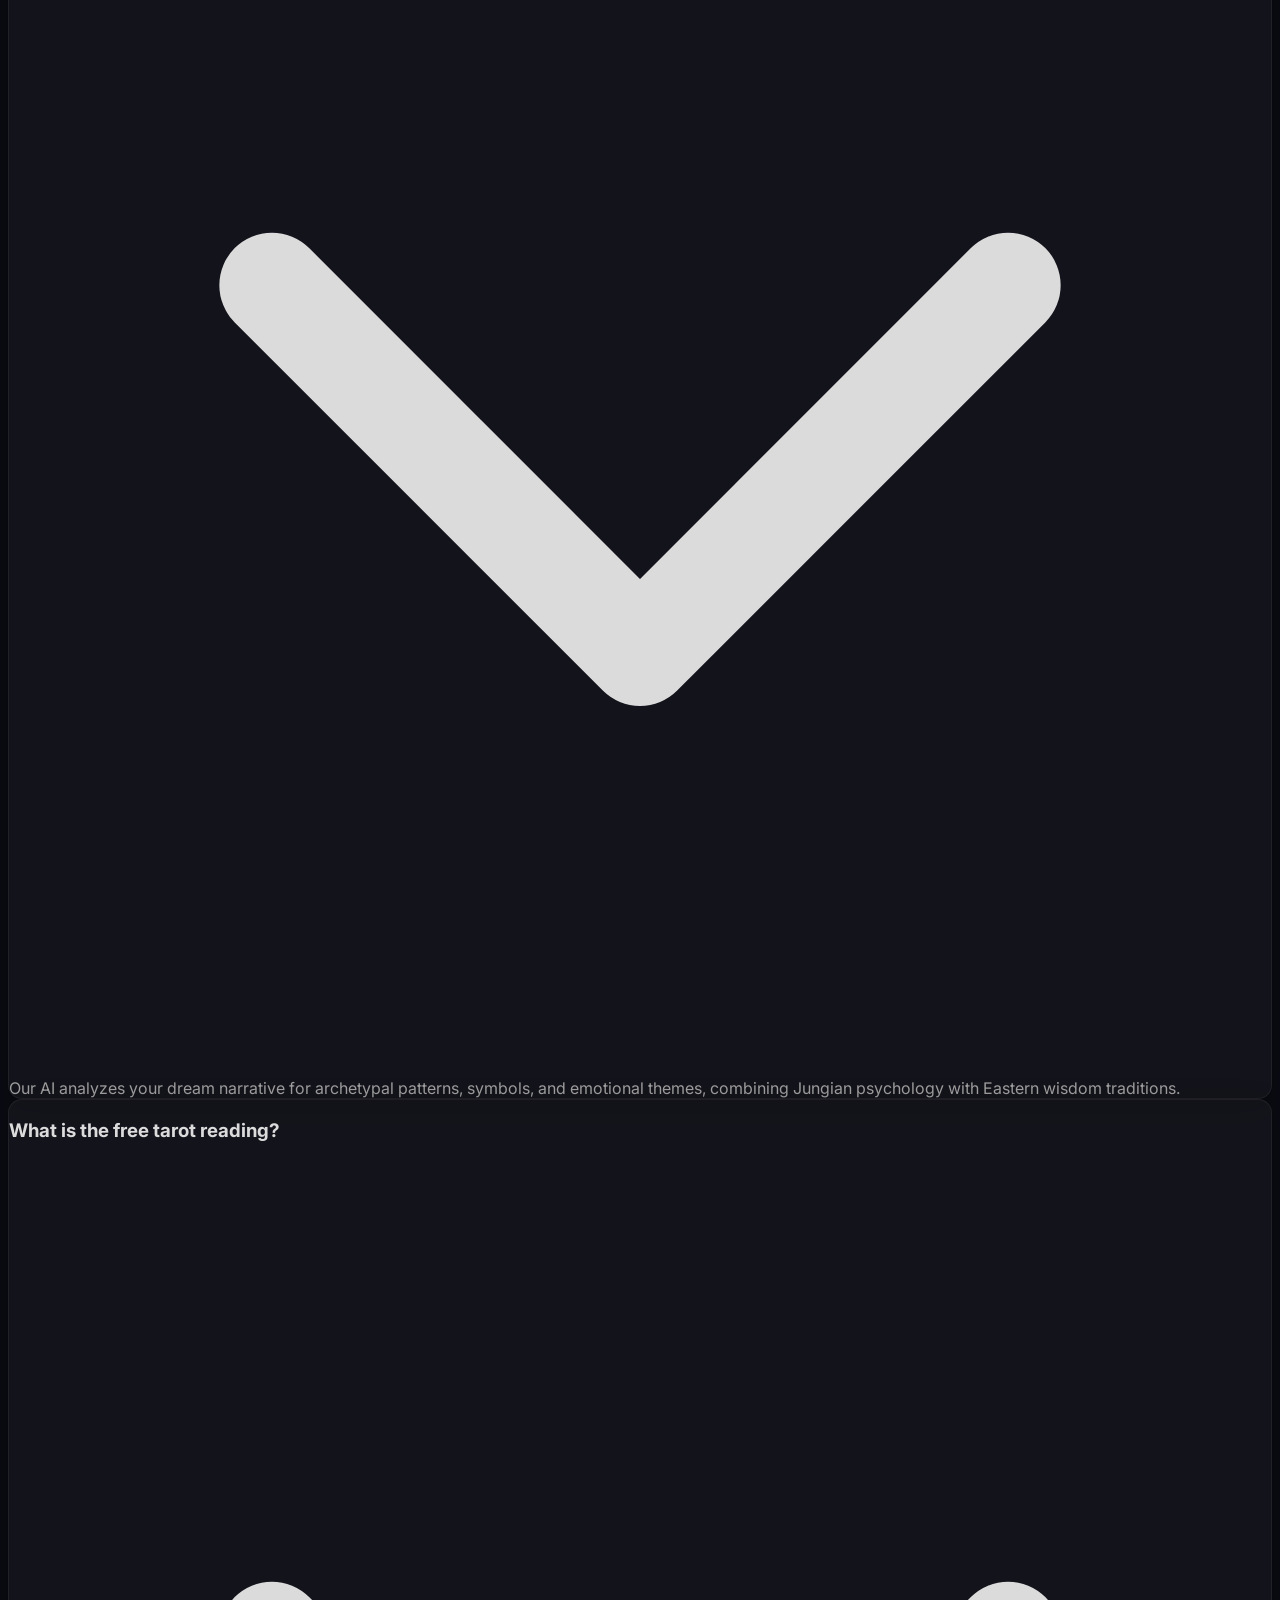
==== commit 97cf63b9: "fix: paypal webhook route + signature verification + hide USDT payment" ====
--- a/index.html
+++ b/index.html
@@ -349,7 +349,7 @@
                                         <div id="pay-area-modal" class="mt-8 flex flex-col items-center gap-4">
                                             <p class="text-xs text-gray-500 text-center" id="t-unlock-text-modal">Unlock the complete report to reveal your destiny.</p>
                                             <div id="paypal-button-container-modal" class="w-full max-w-sm"></div>
-                                            <button onclick="SMAuth._startNP()" class="px-6 py-3 text-[10px] uppercase tracking-widest text-gray-300 border border-white/10 rounded-full hover:bg-white/5 transition-all flex items-center gap-2" id="t-pay-usdt-modal">Pay with USDT</button>
+                                            <button onclick="SMAuth._startNP()" class="px-6 py-3 text-[10px] uppercase tracking-widest text-gray-300 border border-white/10 rounded-full hover:bg-white/5 transition-all flex items-center gap-2 hidden" id="t-pay-usdt-modal">Pay with USDT</button>
                                             <div id="payment-status-modal" class="text-[9px] text-gray-600 text-center mt-1"></div>
                                         </div>
                                     </div>
@@ -399,7 +399,7 @@
                                 <div id="pay-area" class="mt-8 flex flex-col items-center gap-4">
                                     <p class="text-xs text-gray-500 text-center" id="t-unlock-text">Unlock the complete report to reveal your destiny.</p>
                                     <div id="paypal-button-container" class="w-full max-w-sm"></div>
-                                    <button onclick="SMAuth._startNP()" class="px-6 py-3 text-[10px] uppercase tracking-widest text-gray-300 border border-white/10 rounded-full hover:bg-white/5 transition-all flex items-center gap-2" id="t-pay-usdt">Pay with USDT</button>
+                                    <button onclick="SMAuth._startNP()" class="px-6 py-3 text-[10px] uppercase tracking-widest text-gray-300 border border-white/10 rounded-full hover:bg-white/5 transition-all flex items-center gap-2 hidden" id="t-pay-usdt">Pay with USDT</button>
                                     <div id="payment-status" class="text-[9px] text-gray-600 text-center mt-1"></div>
                                 </div>
                             </div>
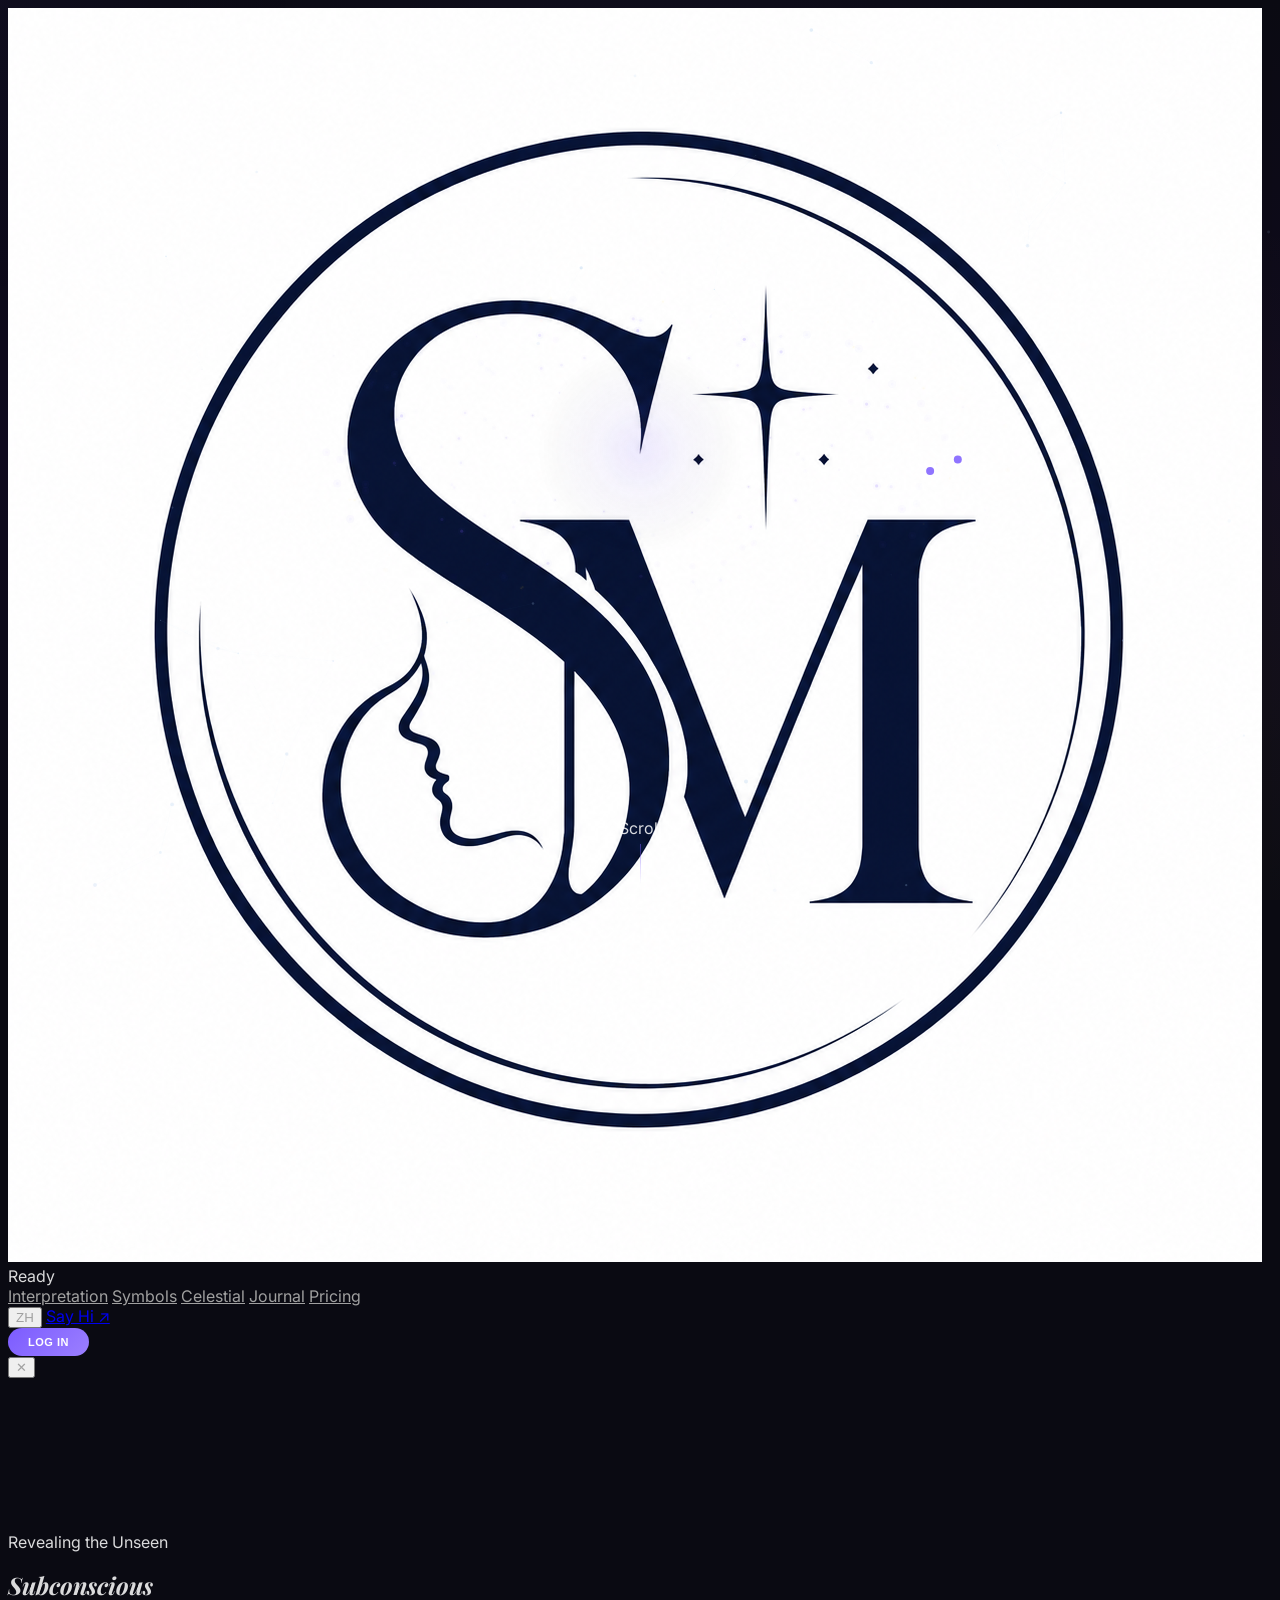
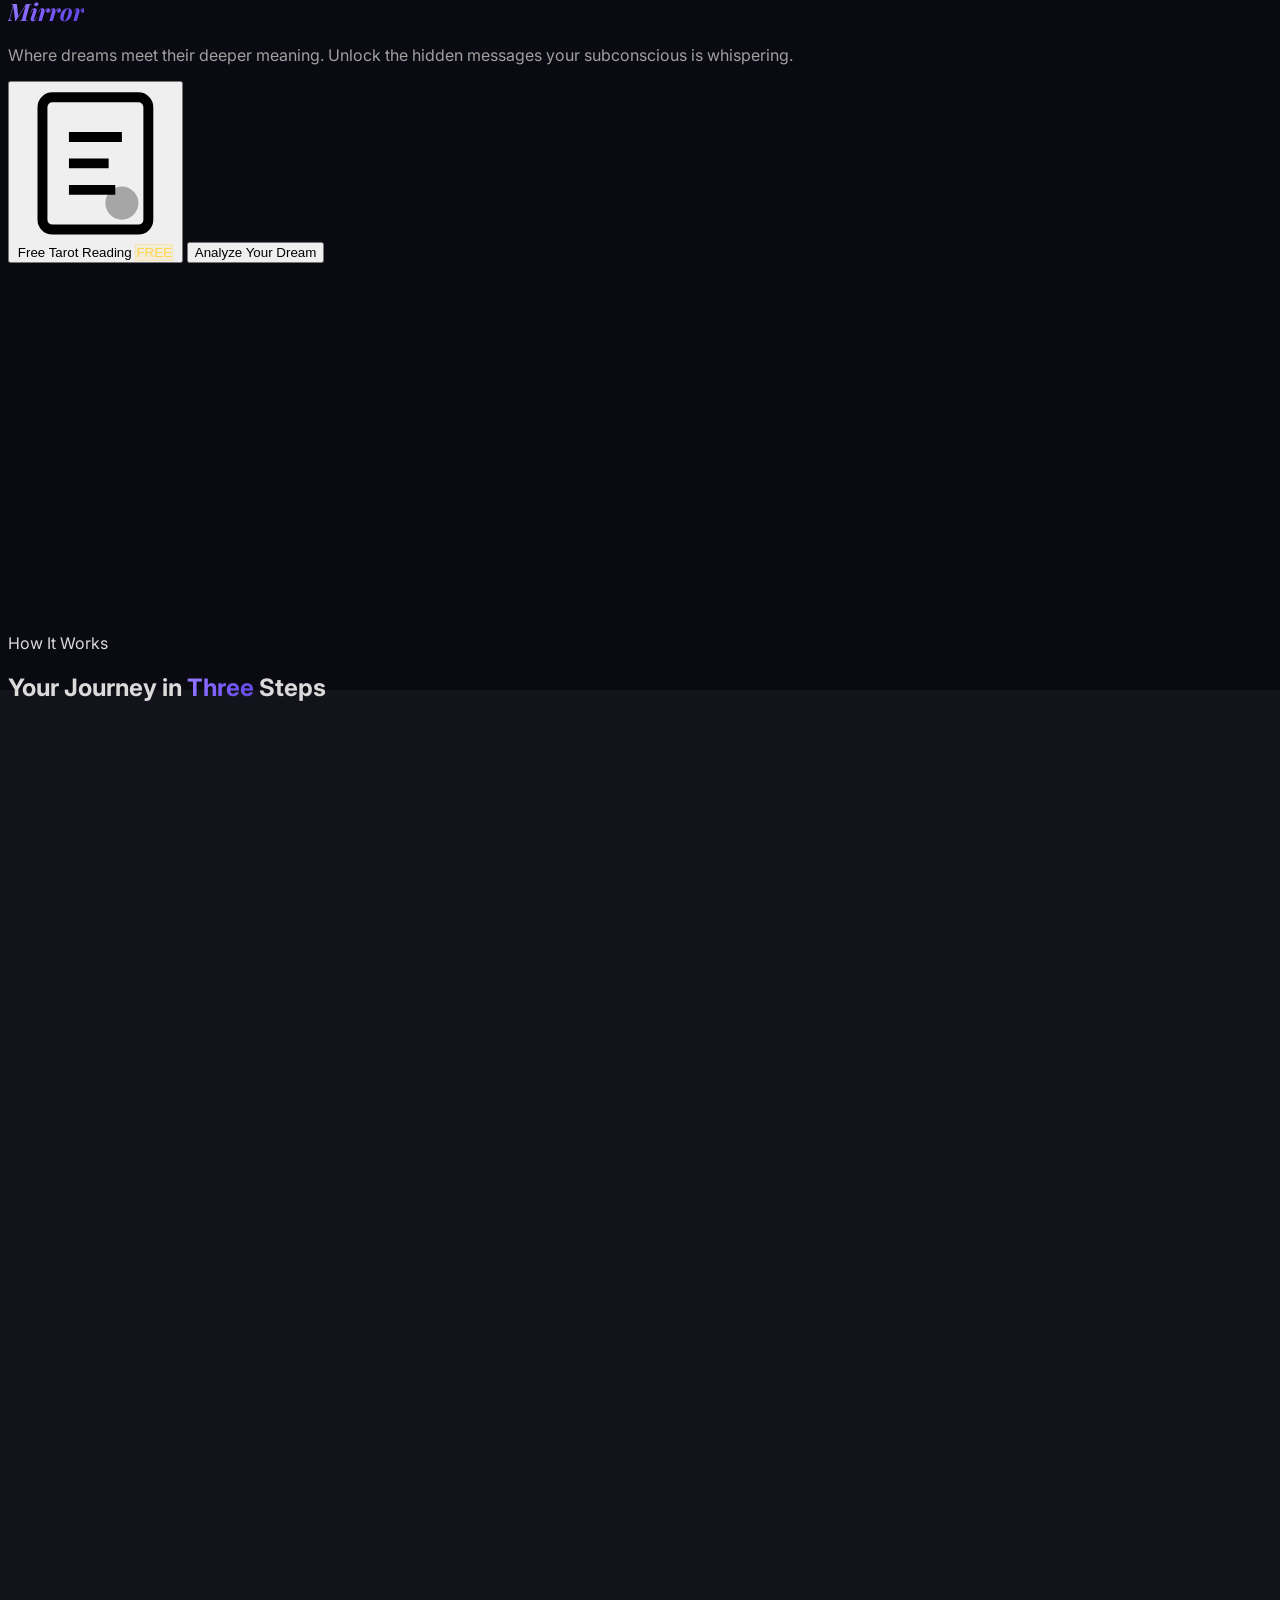
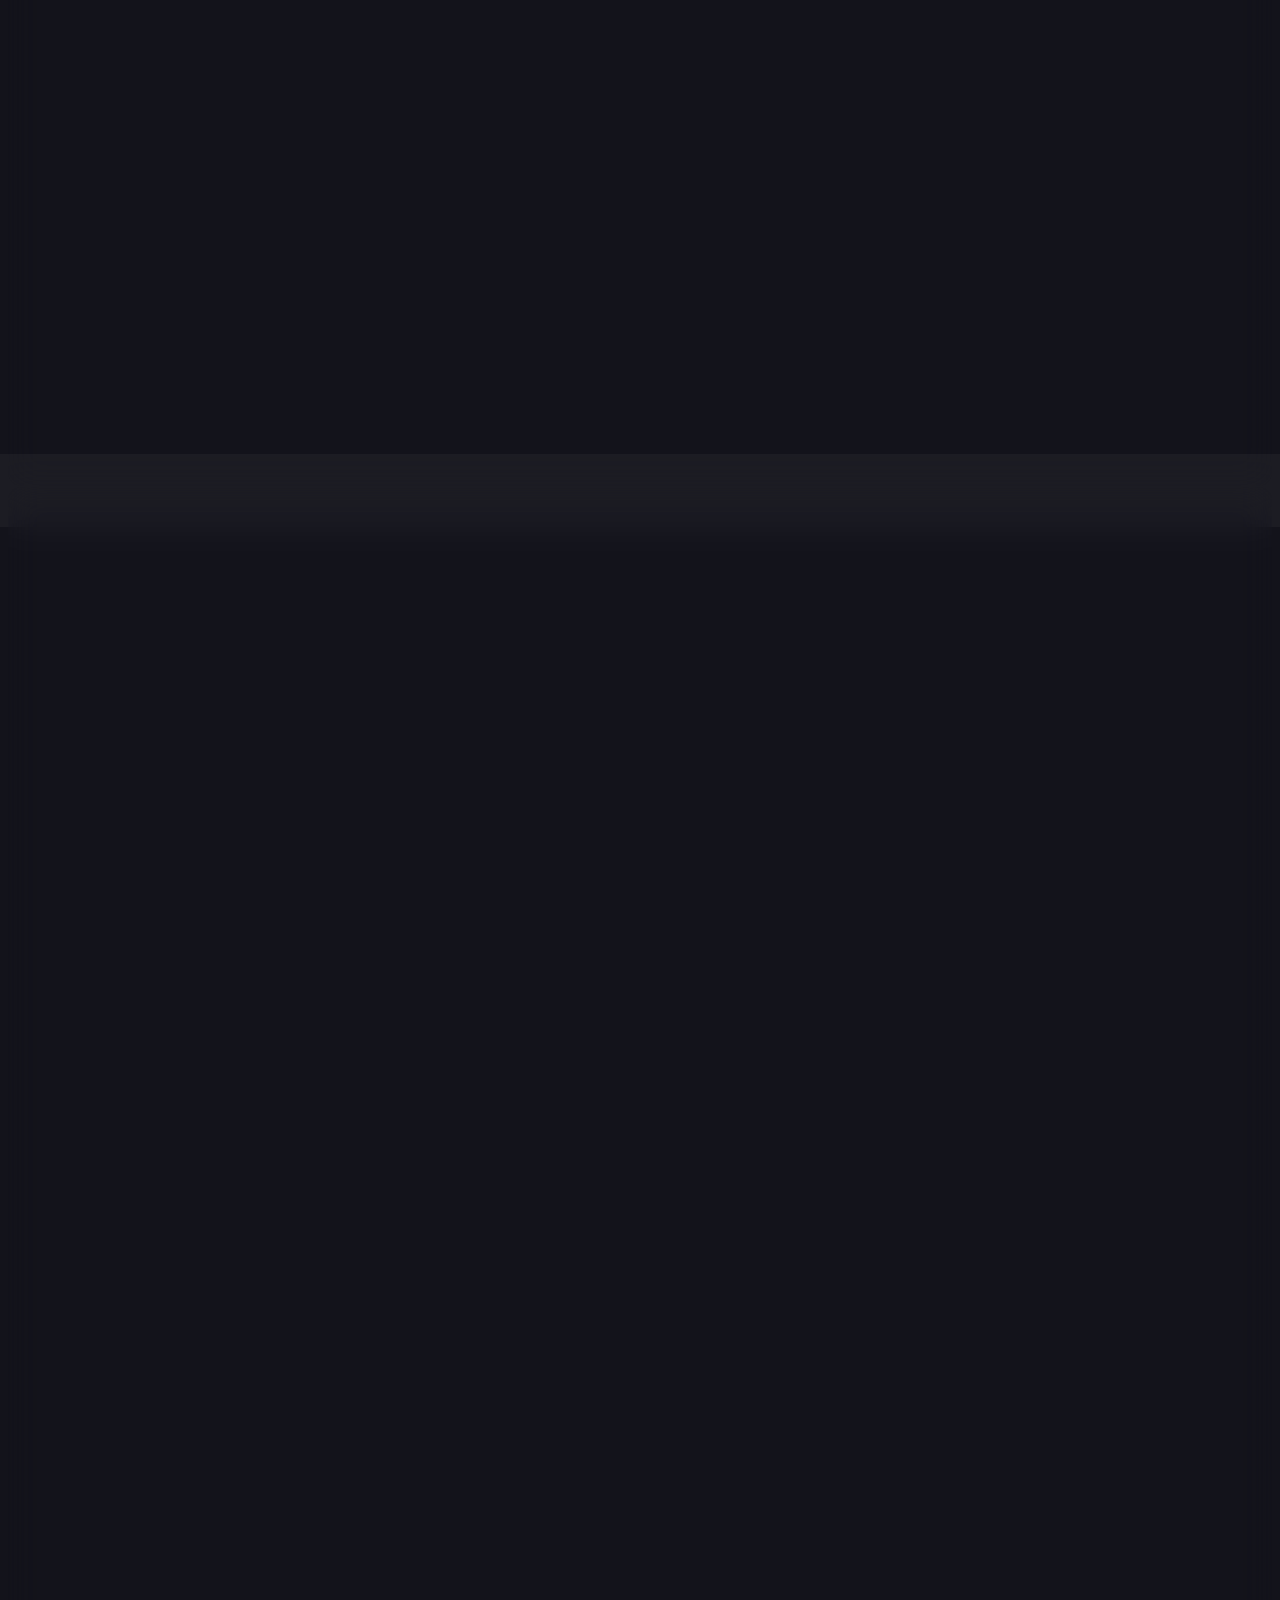
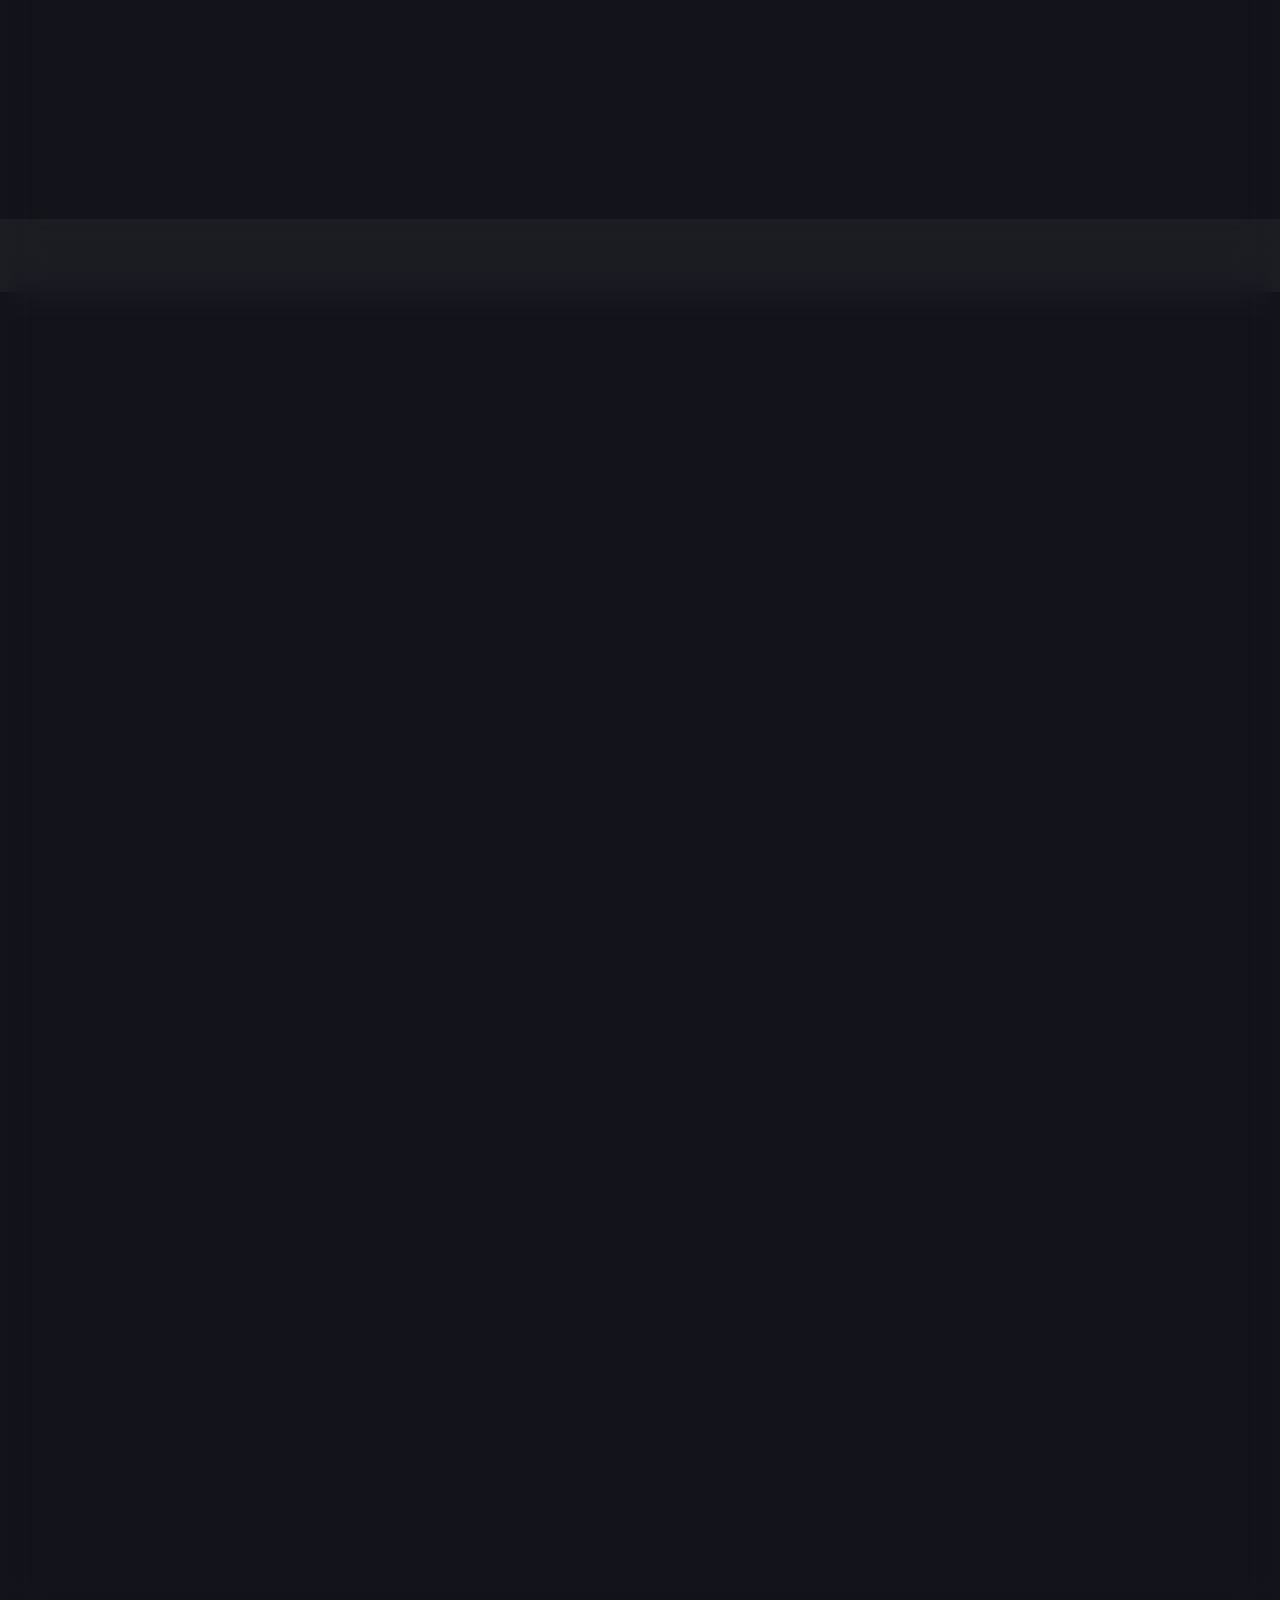
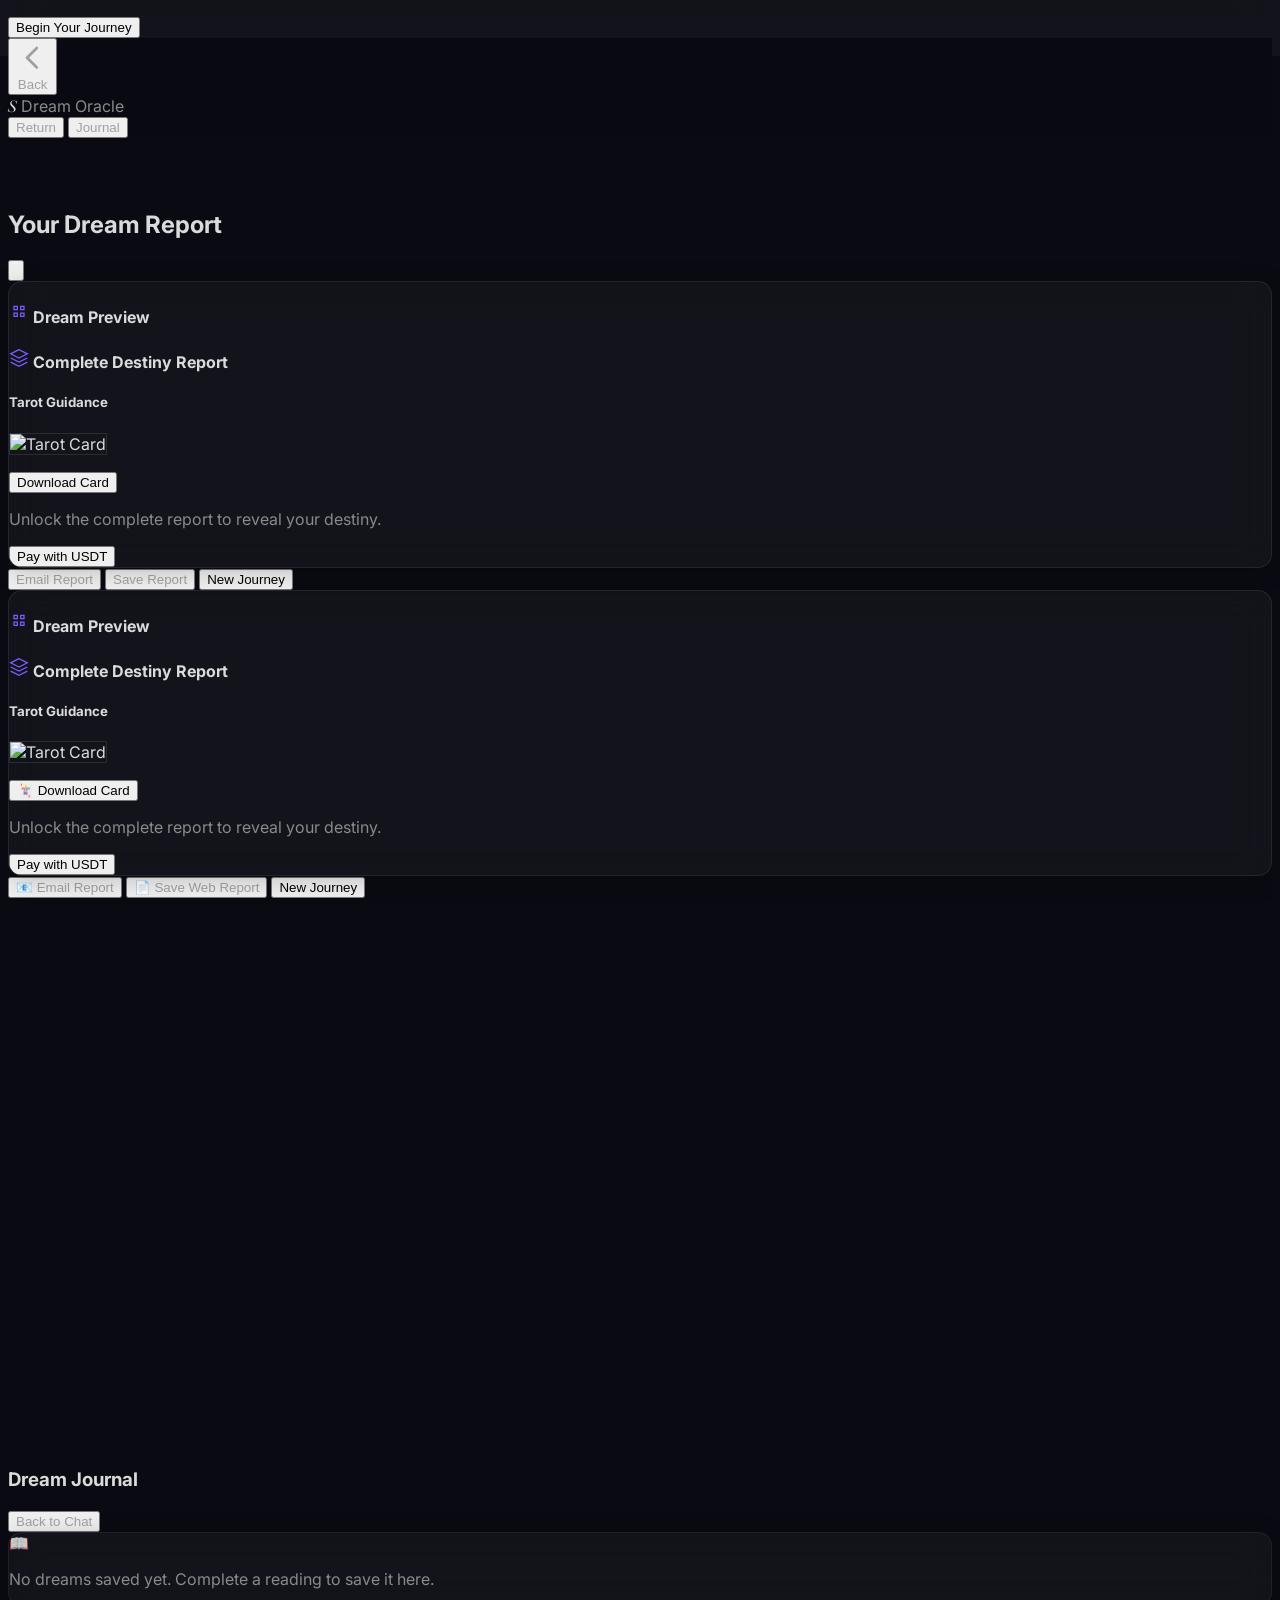
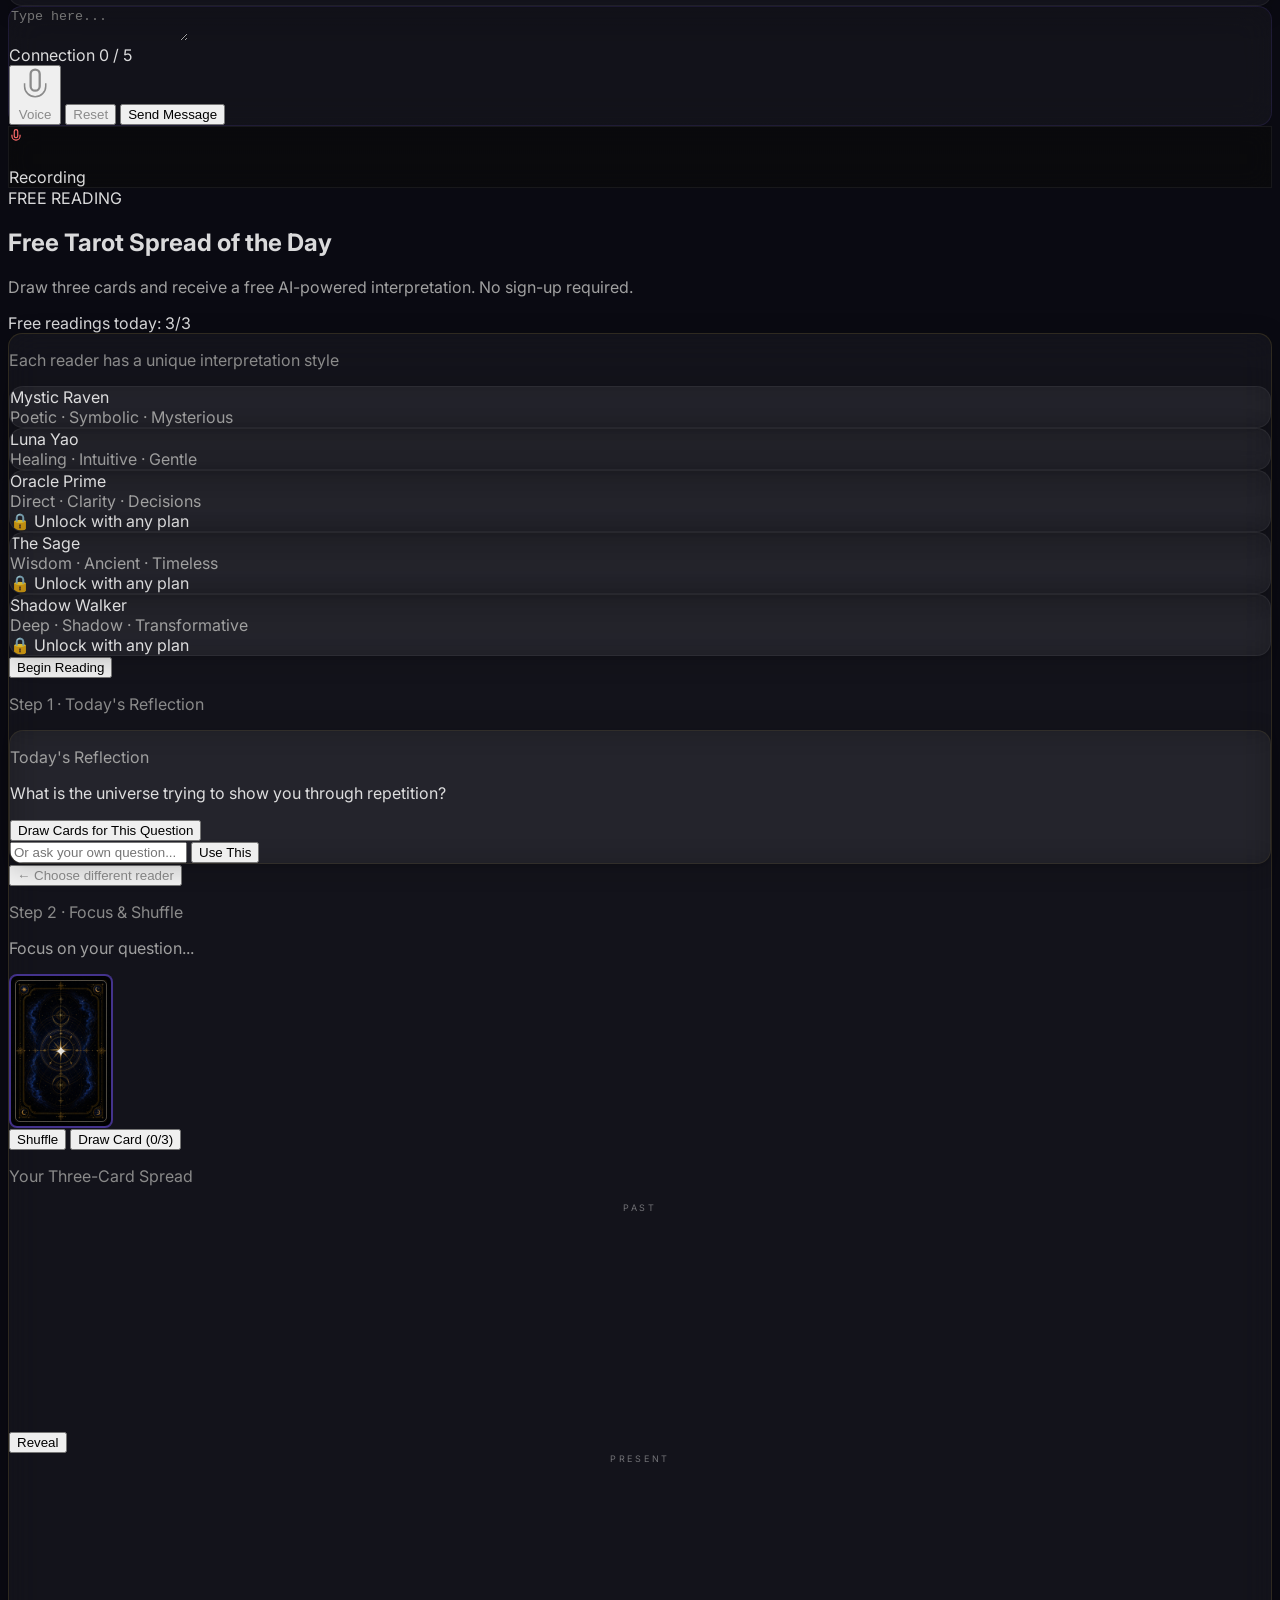
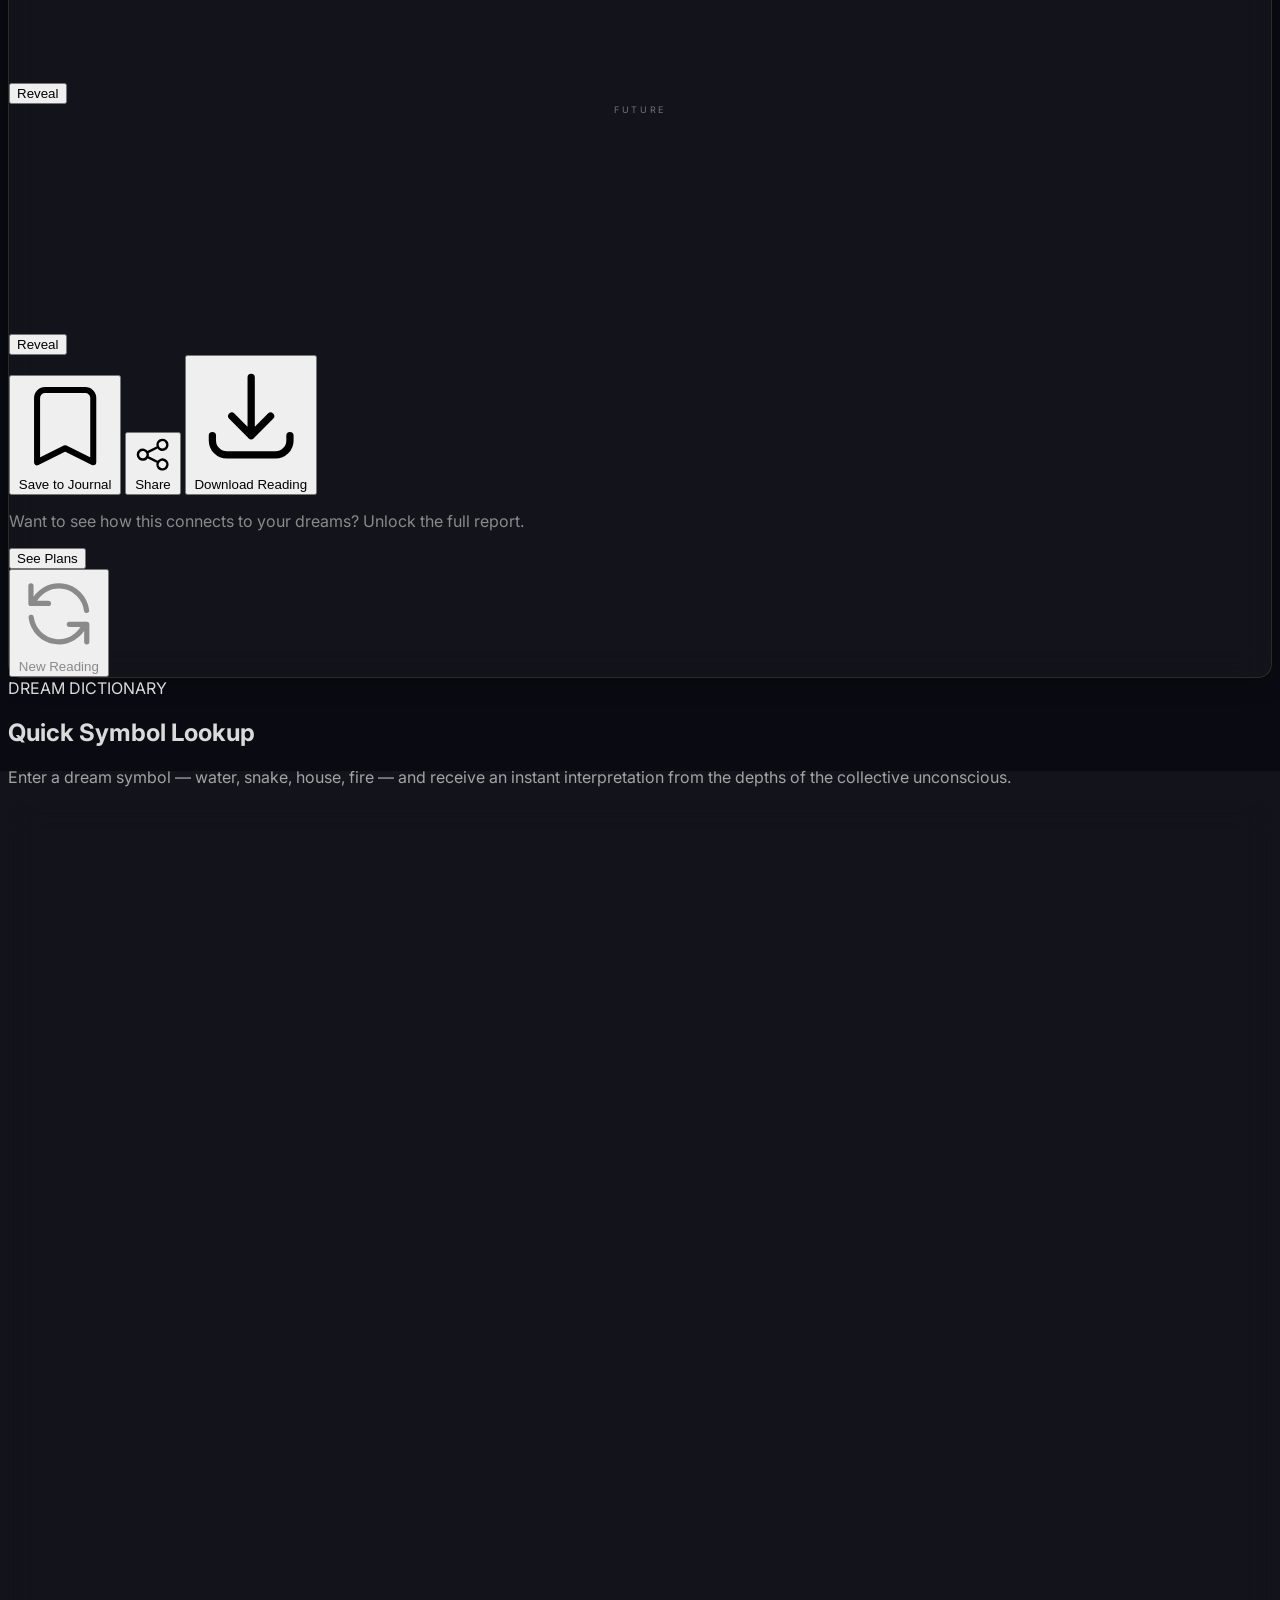
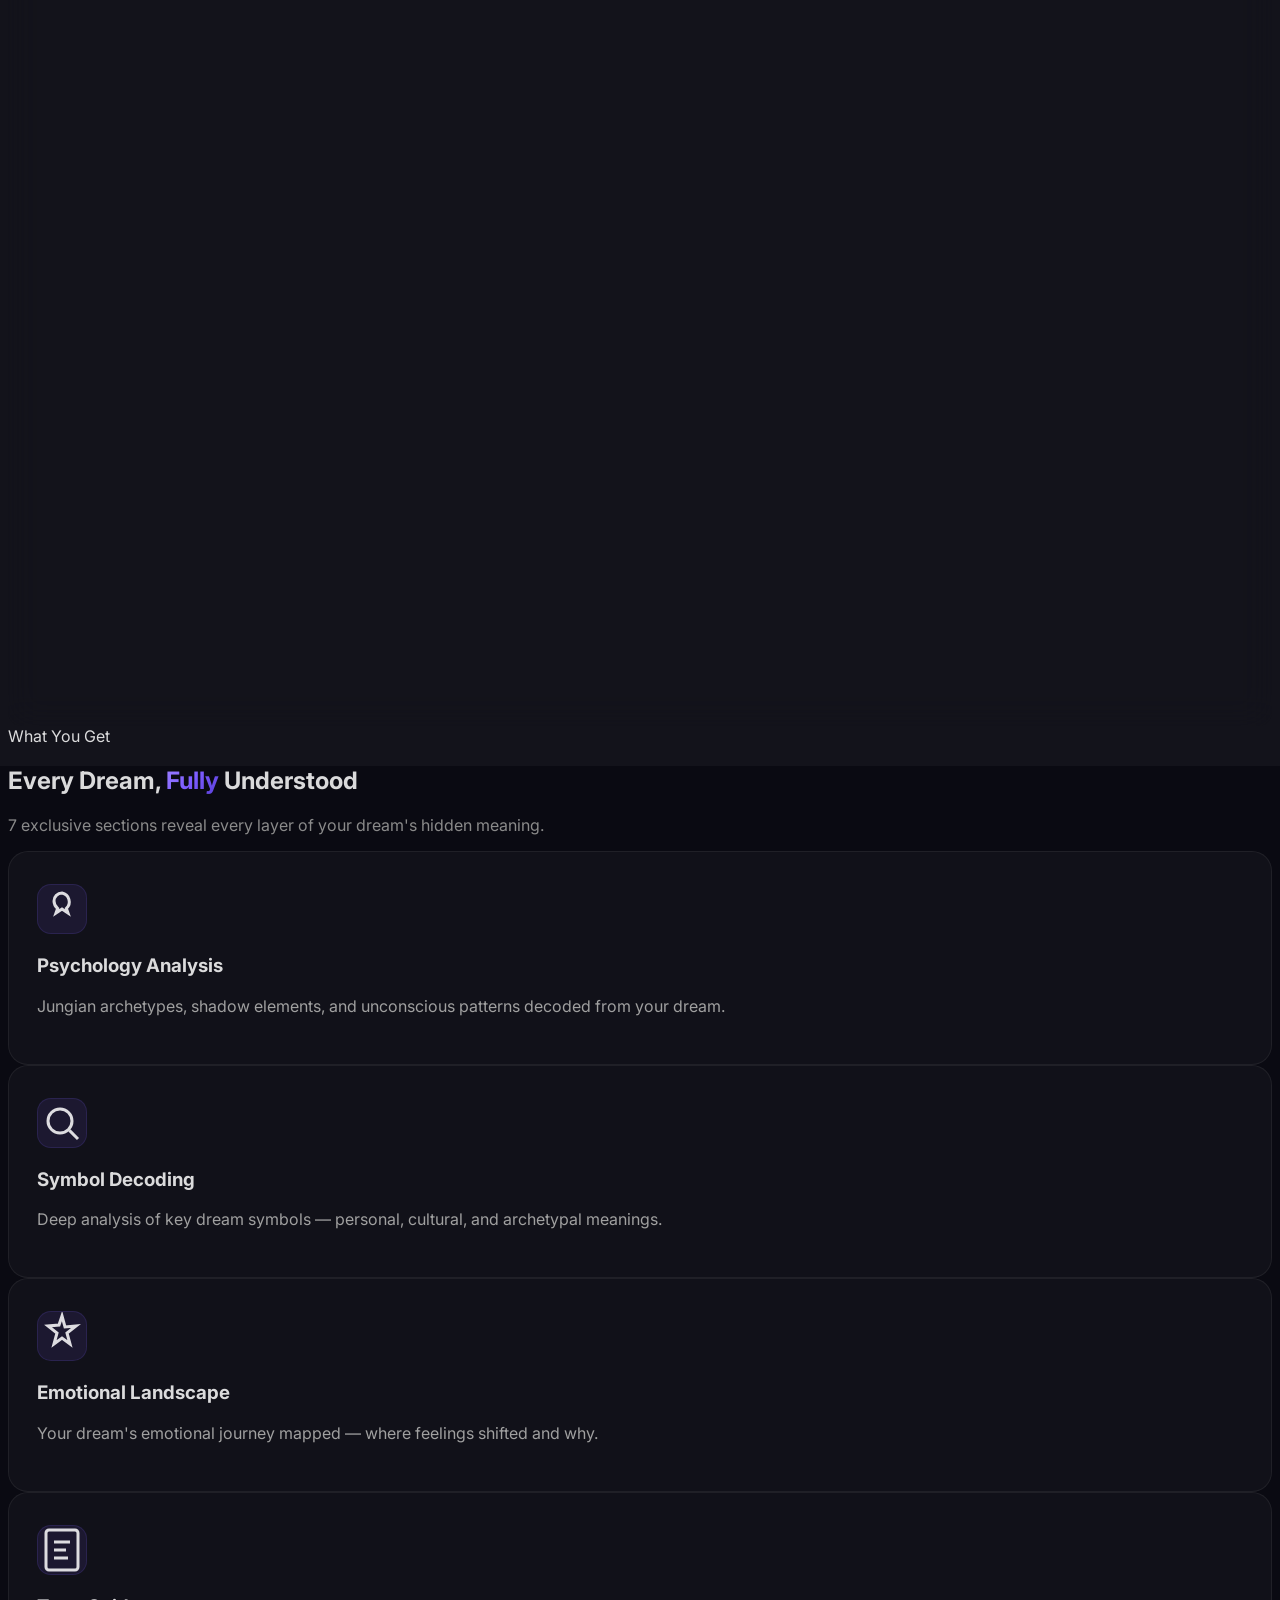
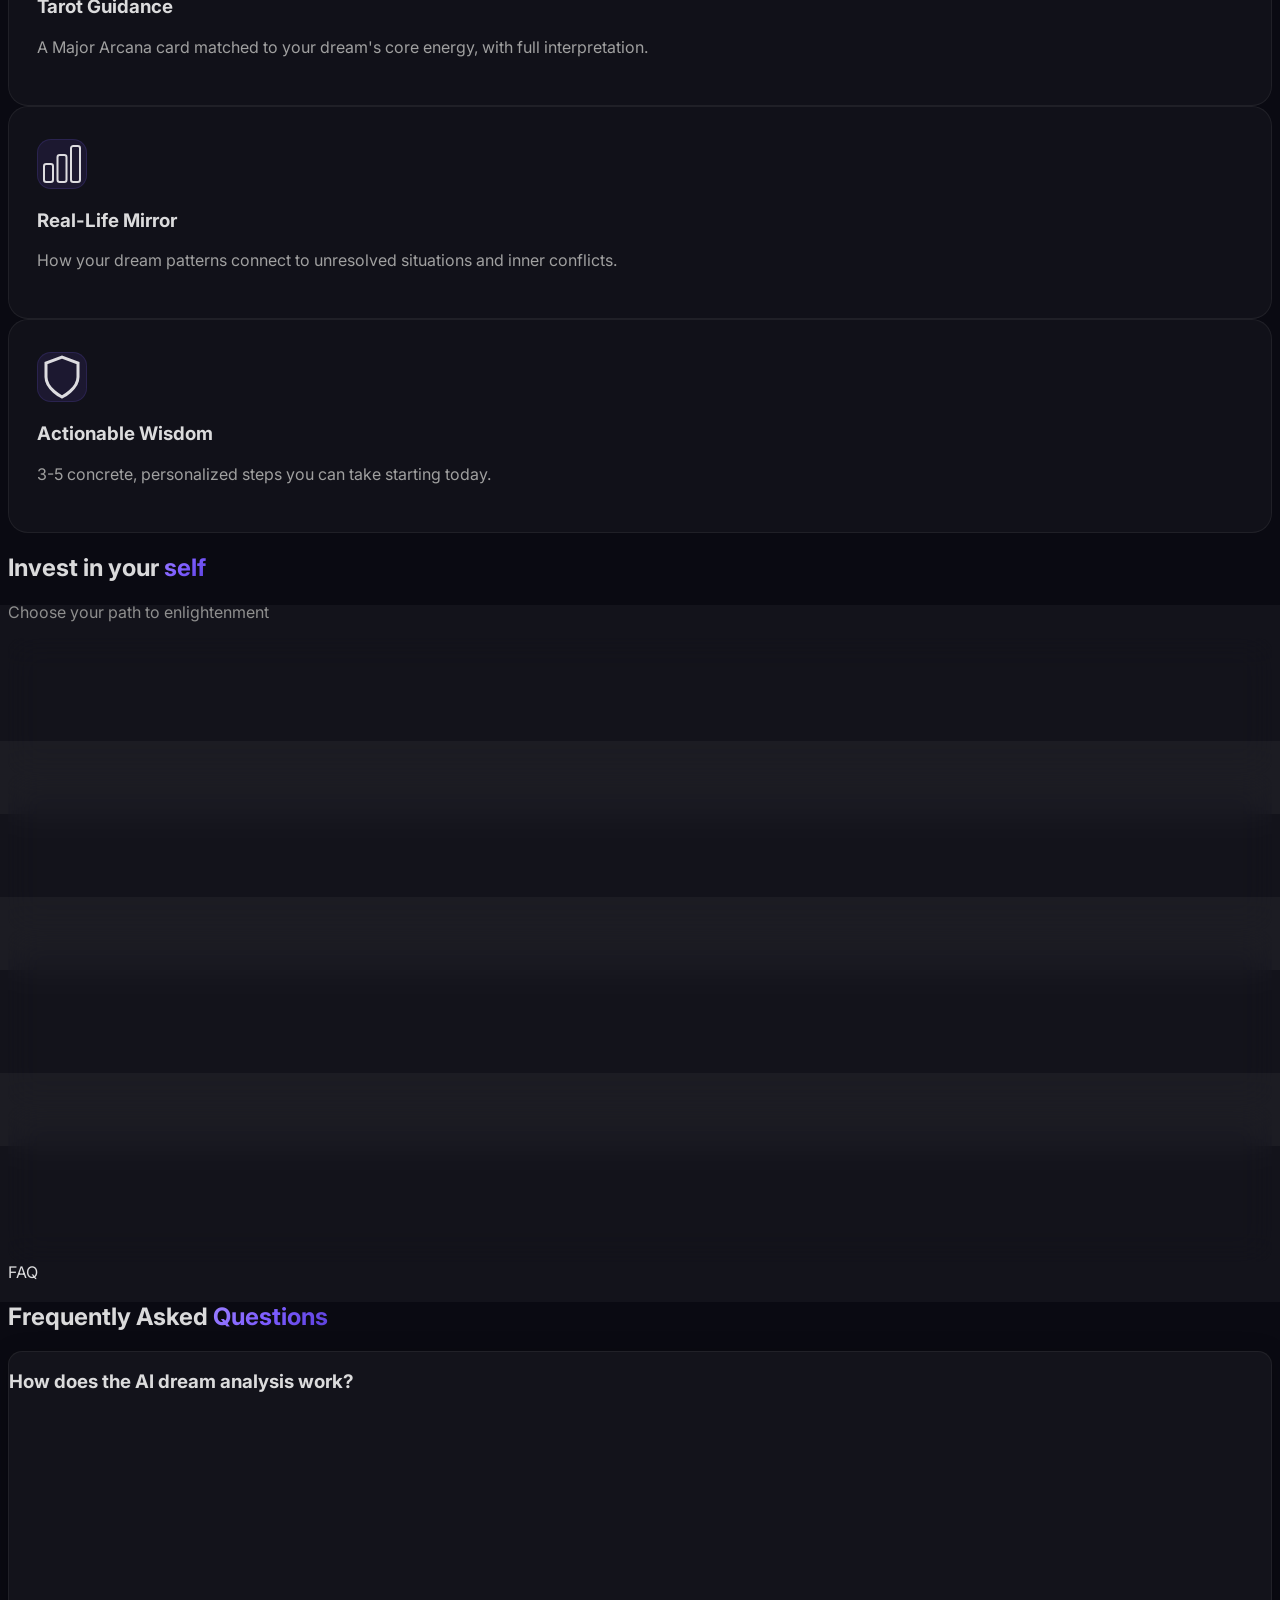
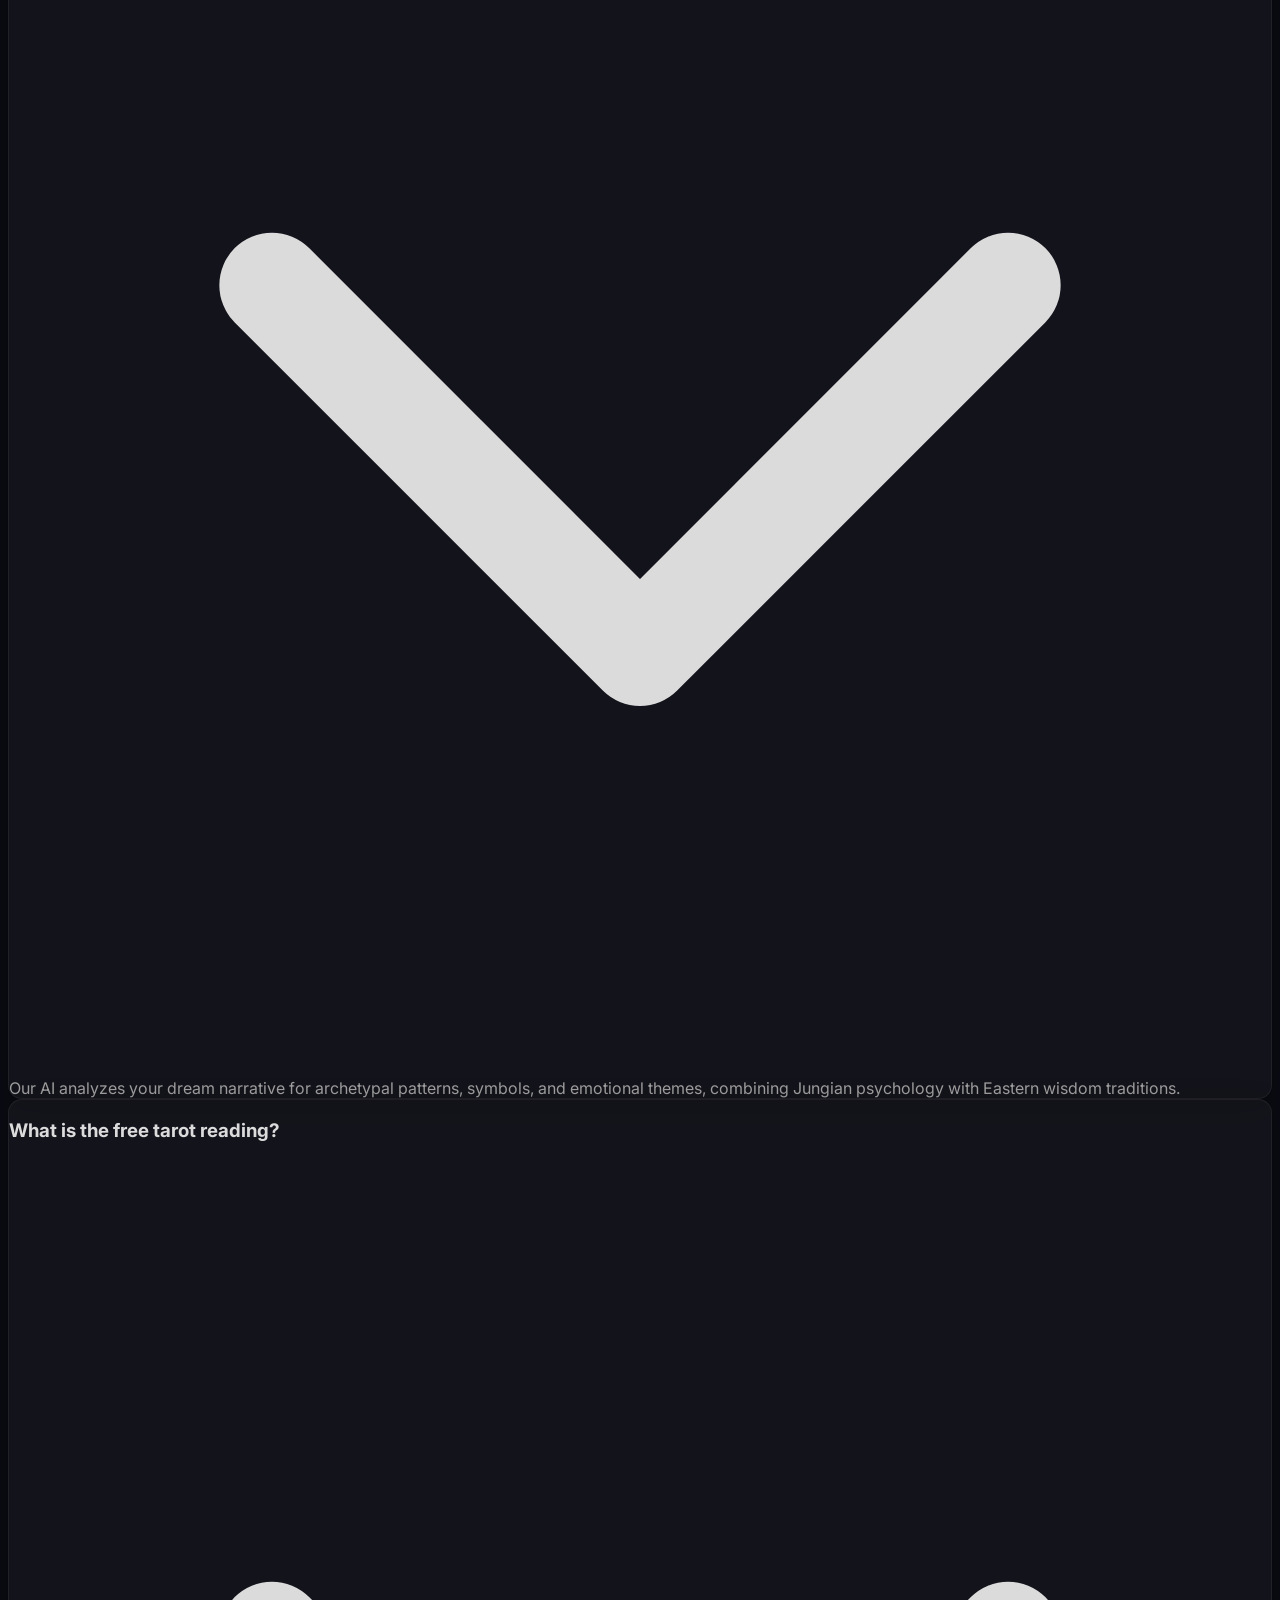
==== commit 8c005796: "fix: tarot AI loading stuck + remove last USDT refs from FAQ HTML + add fetch timeout" ====
--- a/index.html
+++ b/index.html
@@ -838,14 +838,14 @@
                     <h3 class="text-sm text-white/80 font-medium" id="t-faq-q3">What payment methods do you accept?</h3>
                     <svg class="w-4 h-4 text-accent transition-transform duration-300 faq-chevron" fill="none" stroke="currentColor" viewBox="0 0 24 24"><path stroke-linecap="round" stroke-linejoin="round" stroke-width="2" d="M19 9l-7 7-7-7"/></svg>
                 </div>
-                <div class="faq-answer mt-3 text-sm text-gray-400 leading-relaxed hidden" id="t-faq-a3">We accept PayPal (credit/debit cards) and USDT crypto via NOWPayments.</div>
+                <div class="faq-answer mt-3 text-sm text-gray-400 leading-relaxed hidden" id="t-faq-a3">We accept PayPal (credit/debit cards).</div>
             </div>
             <div class="faq-item glass-card px-6 py-5 rounded-xl cursor-pointer" onclick="toggleFaq(this)">
                 <div class="flex justify-between items-center">
                     <h3 class="text-sm text-white/80 font-medium" id="t-faq-q4">Is my data private?</h3>
                     <svg class="w-4 h-4 text-accent transition-transform duration-300 faq-chevron" fill="none" stroke="currentColor" viewBox="0 0 24 24"><path stroke-linecap="round" stroke-linejoin="round" stroke-width="2" d="M19 9l-7 7-7-7"/></svg>
                 </div>
-                <div class="faq-answer mt-3 text-sm text-gray-400 leading-relaxed hidden" id="t-faq-a4">We do not store your dreams. Sessions are ephemeral. Payment data is handled securely by PayPal and NOWPayments.</div>
+                <div class="faq-answer mt-3 text-sm text-gray-400 leading-relaxed hidden" id="t-faq-a4">We do not store your dreams. Sessions are ephemeral. Payment data is handled securely by PayPal.</div>
             </div>
             <div class="faq-item glass-card px-6 py-5 rounded-xl cursor-pointer" onclick="toggleFaq(this)">
                 <div class="flex justify-between items-center">
@@ -3587,6 +3587,12 @@
             // Call AI for the reading
             var readingEl = document.getElementById('tarot-ai-reading');
             var loadingEl = document.getElementById('tarot-ai-loading');
+            var tarotAbortController = new AbortController();
+            // 60s timeout — if AI takes too long, show fallback
+            var tarotTimeout = setTimeout(function() {
+                tarotAbortController.abort();
+                console.warn('[Tarot] AI request timed out after 60s, showing fallback');
+            }, 60000);
             fetch(API_BASE + API_PREFIX + '/tarot/reading', {
                 method: 'POST',
                 headers: { 'Content-Type': 'application/json' },
@@ -3594,7 +3600,8 @@
                     cards: _tarotState.drawn,
                     topic: topic,
                     lang: currentLang
-                })
+                }),
+                signal: tarotAbortController.signal
             }).then(function(r) { return r.json(); }).then(function(data) {
                 if (data.reading) {
                     // Parse AI reading into rich HTML with sections
@@ -3650,6 +3657,7 @@
                     readingEl.classList.remove('hidden');
                 }
             }).finally(function() {
+                clearTimeout(tarotTimeout);
                 if (loadingEl) loadingEl.classList.add('hidden');
             });
         }
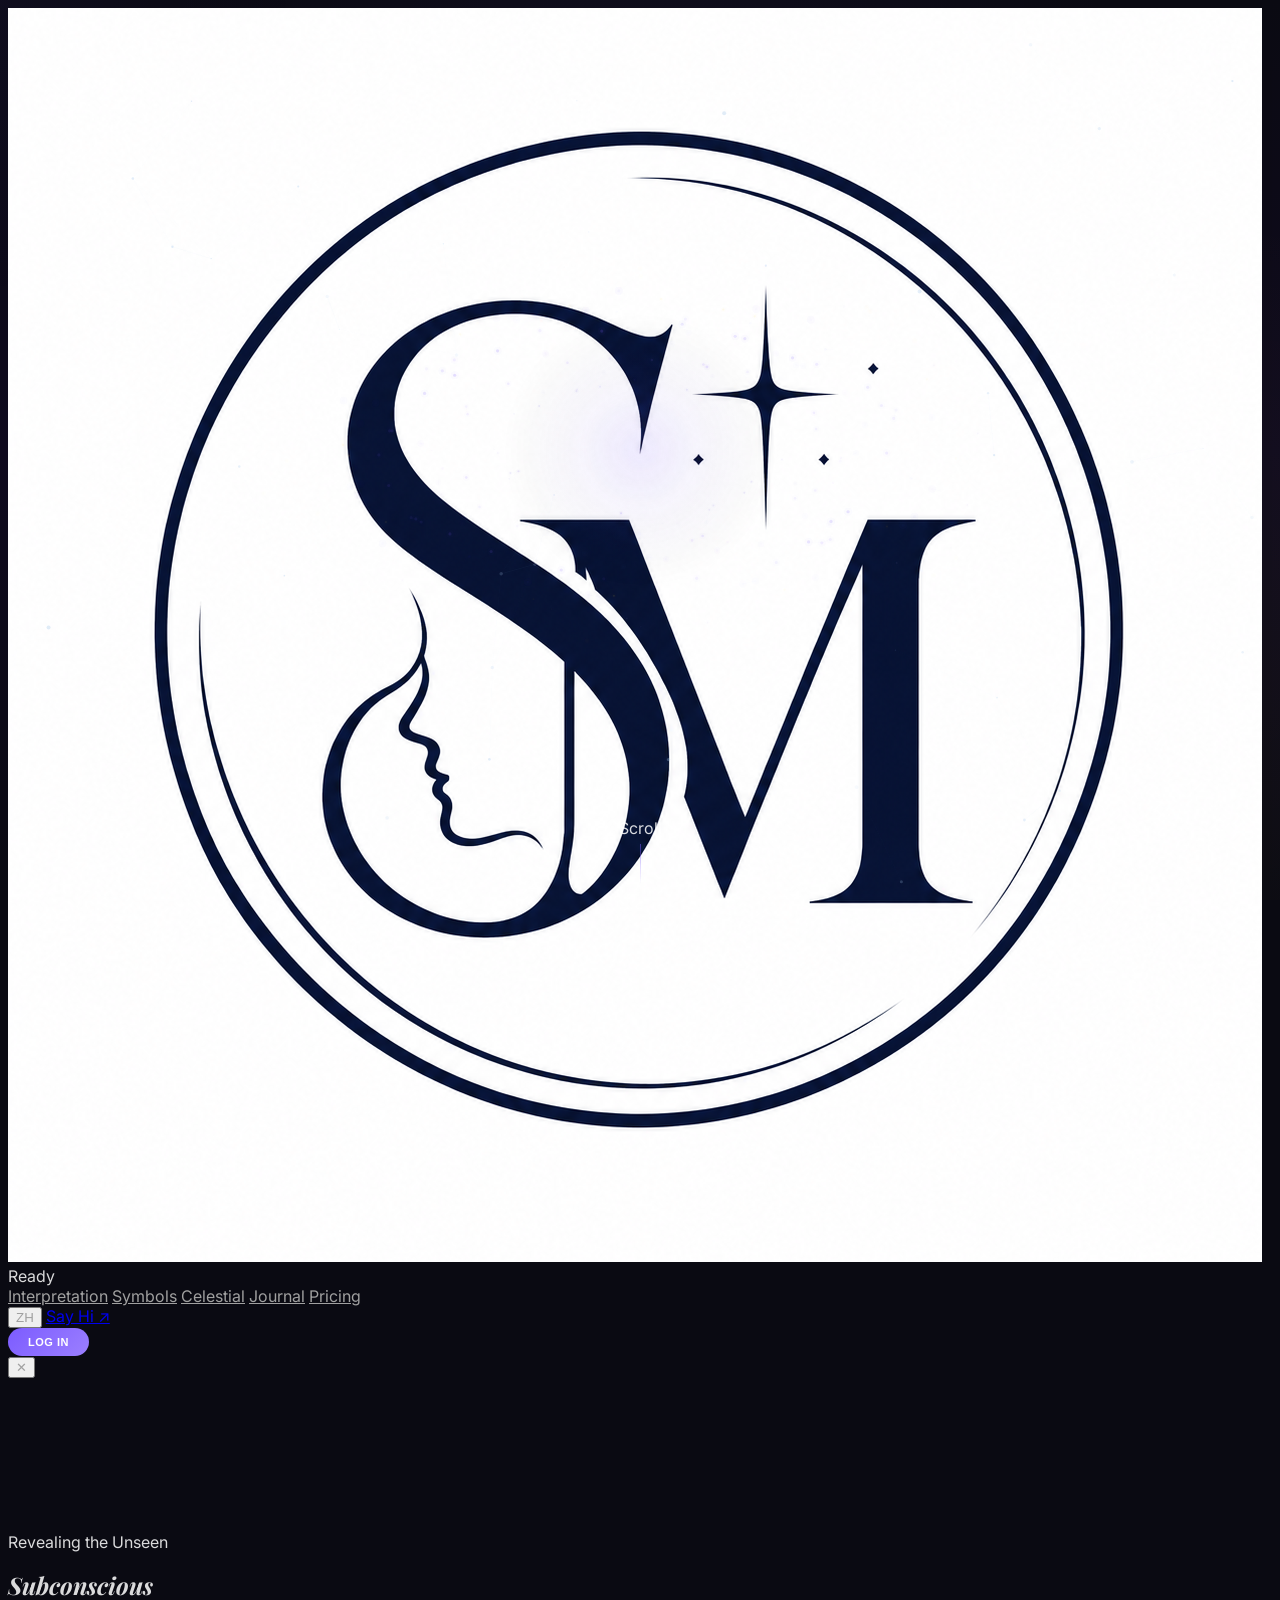
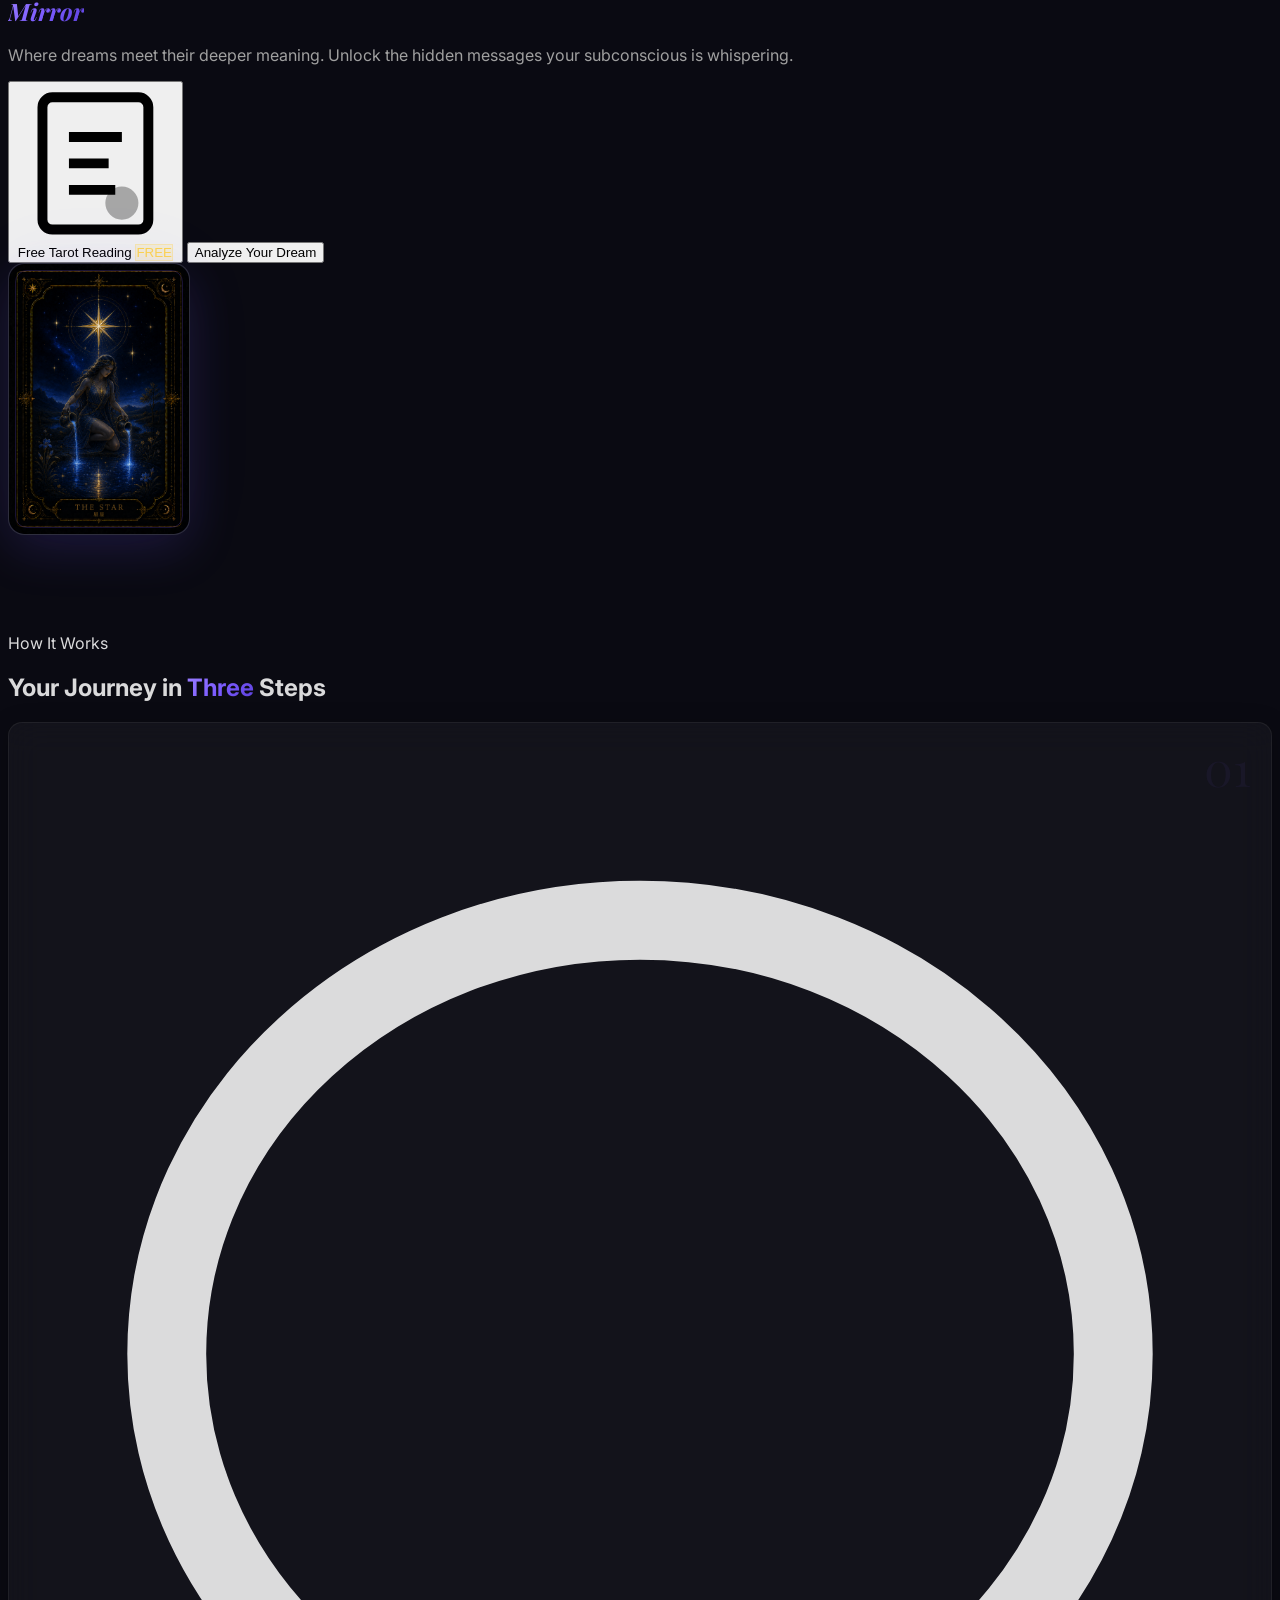
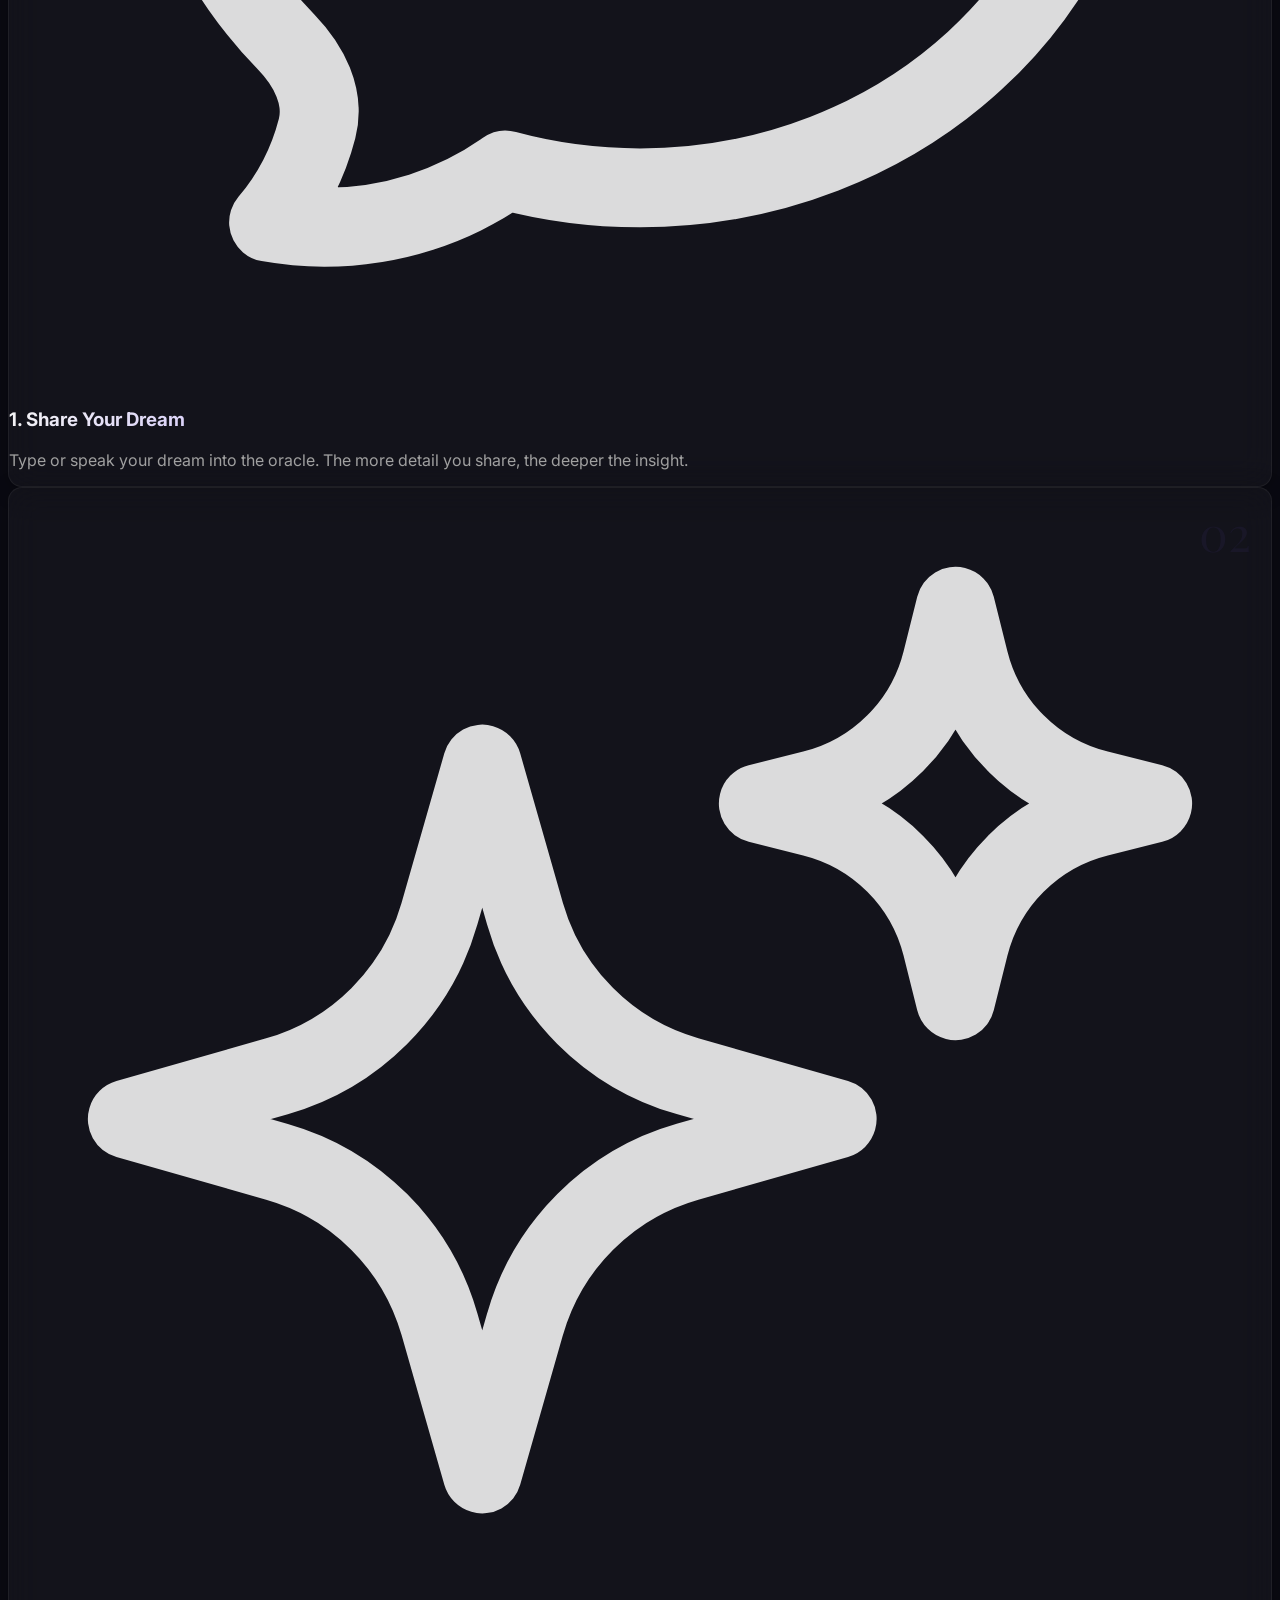
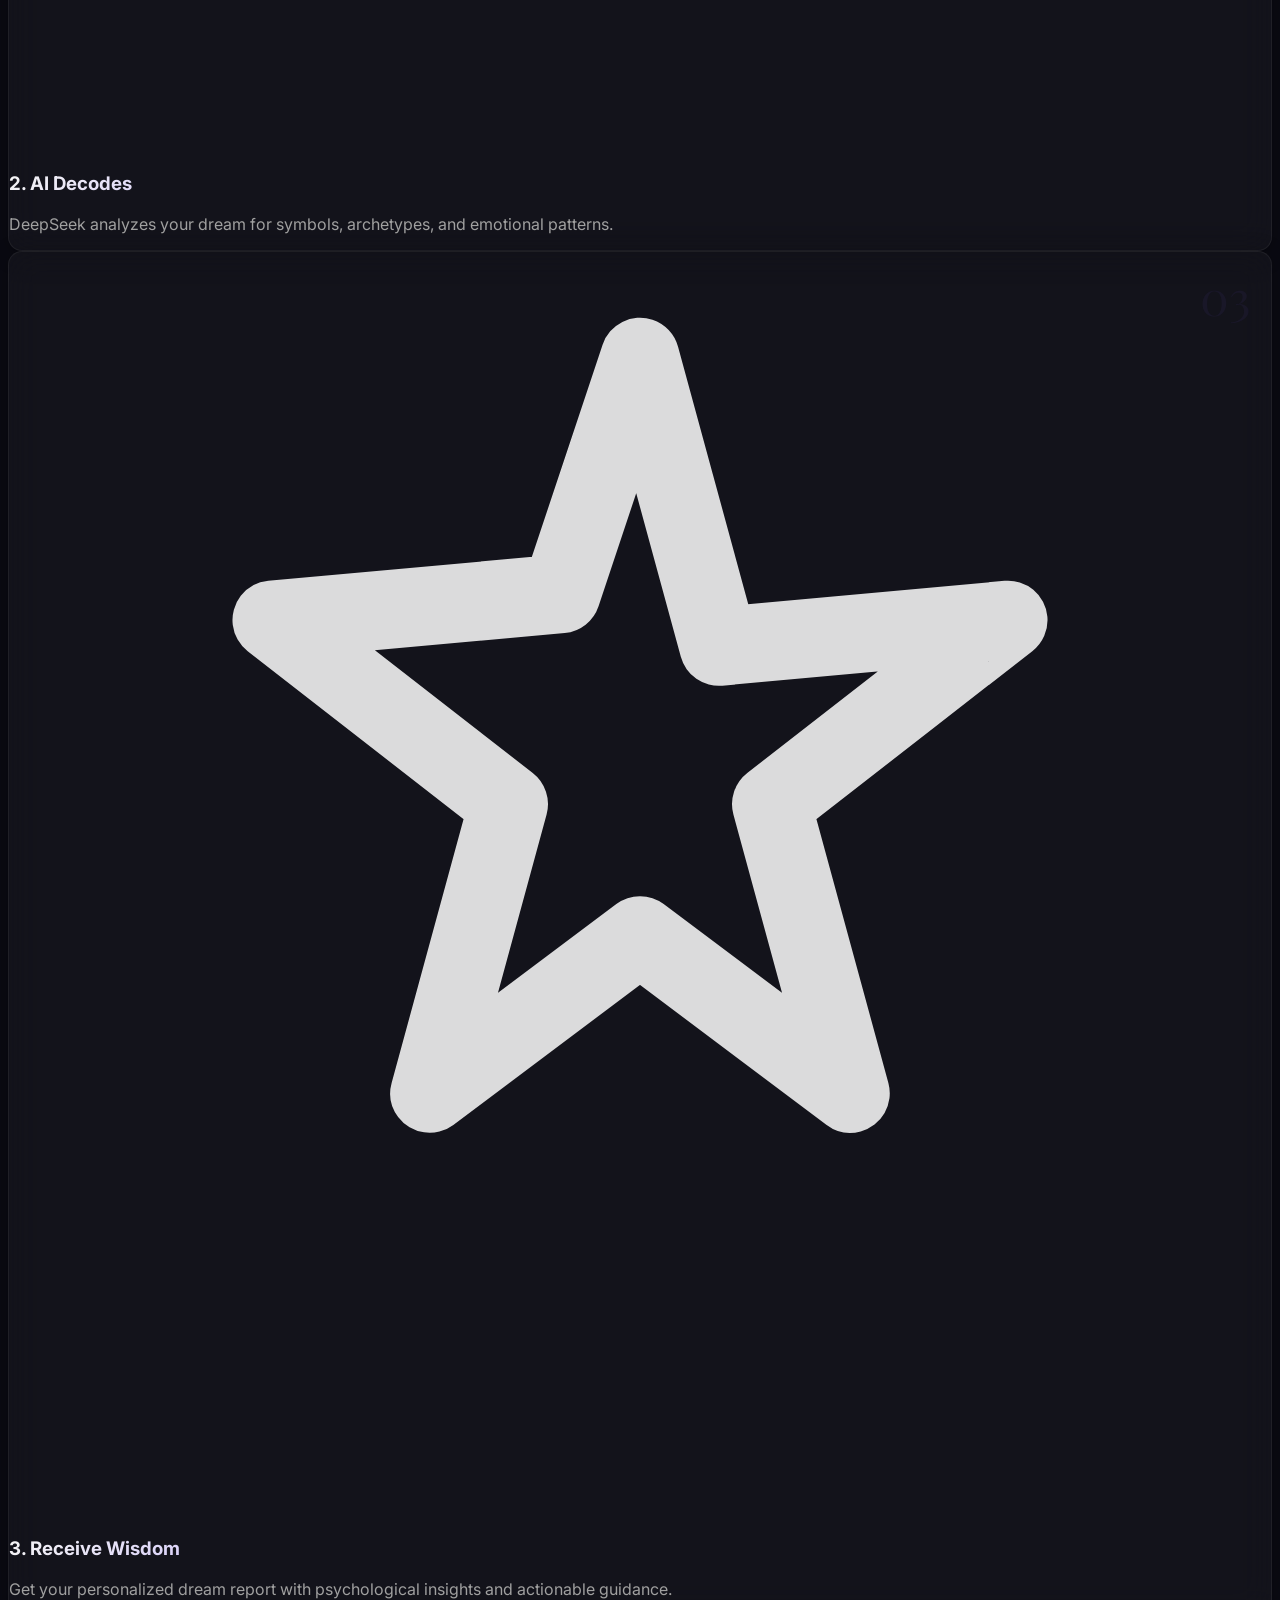
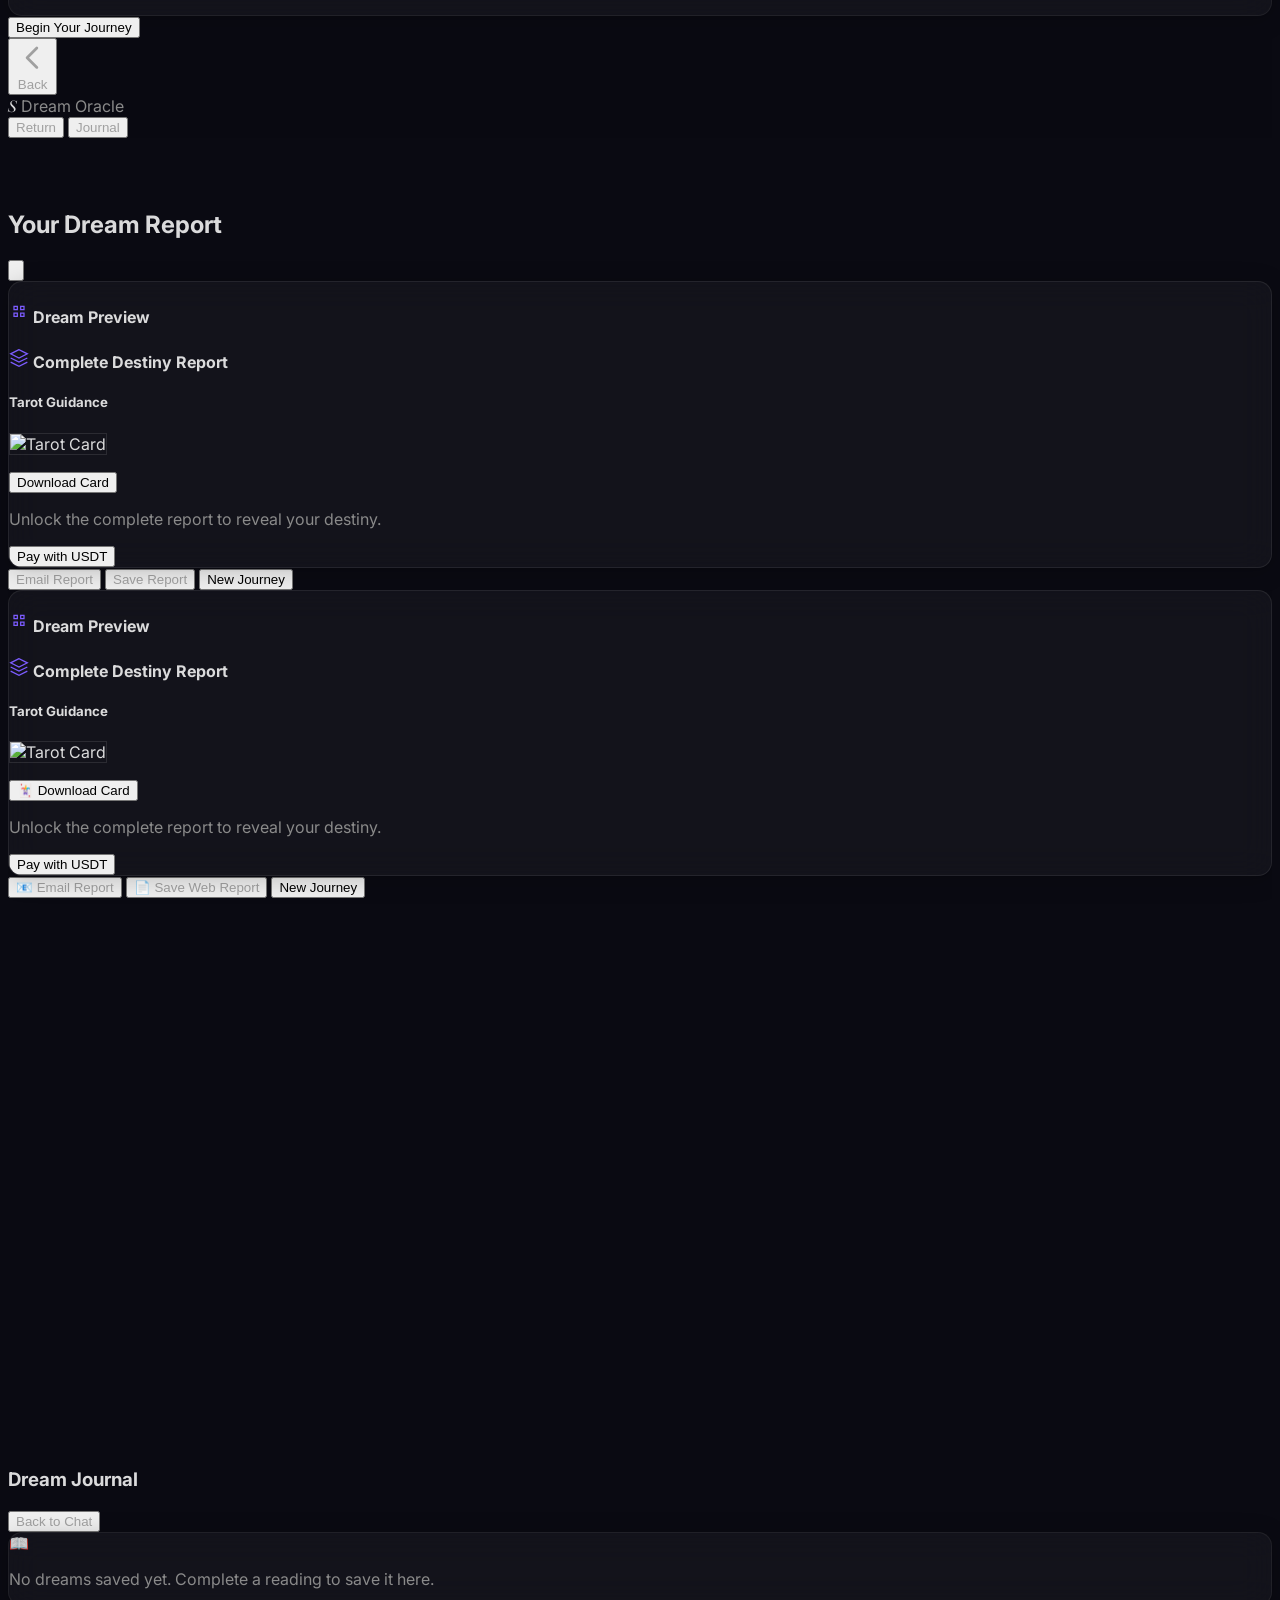
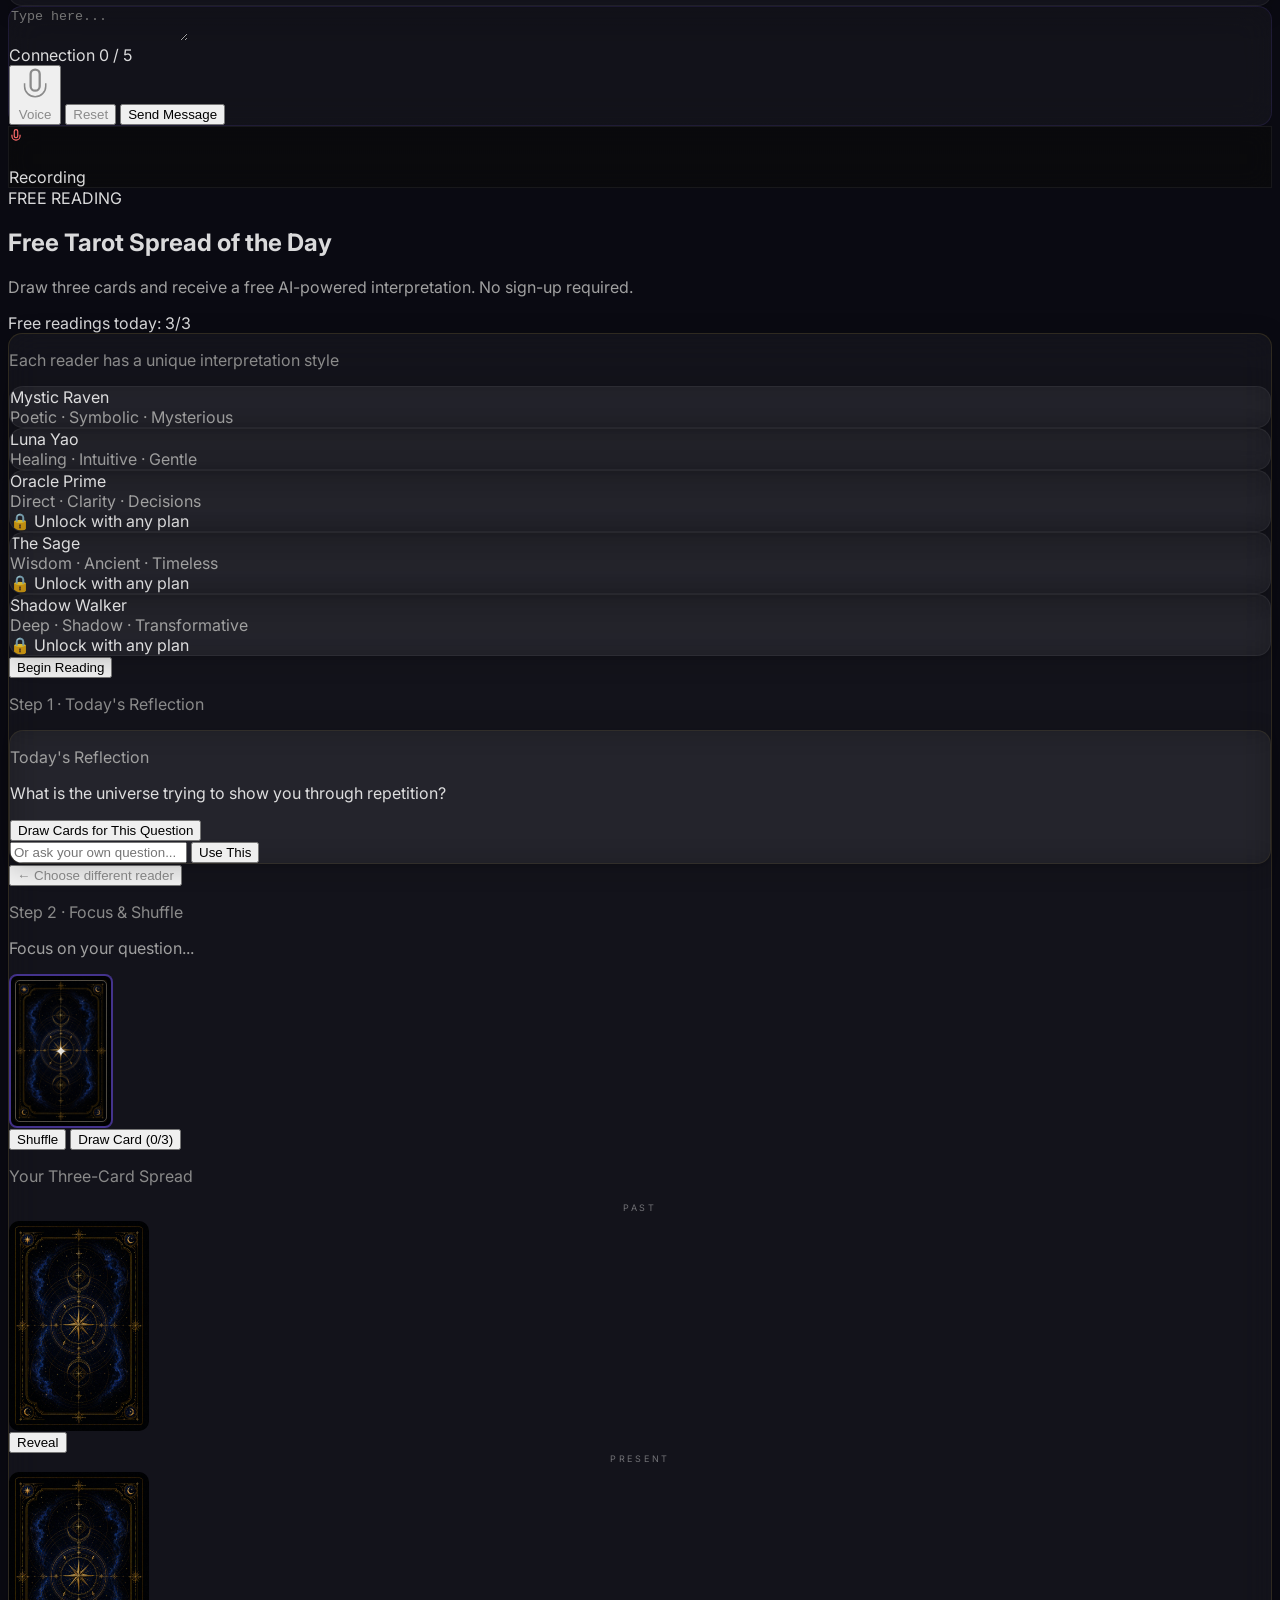
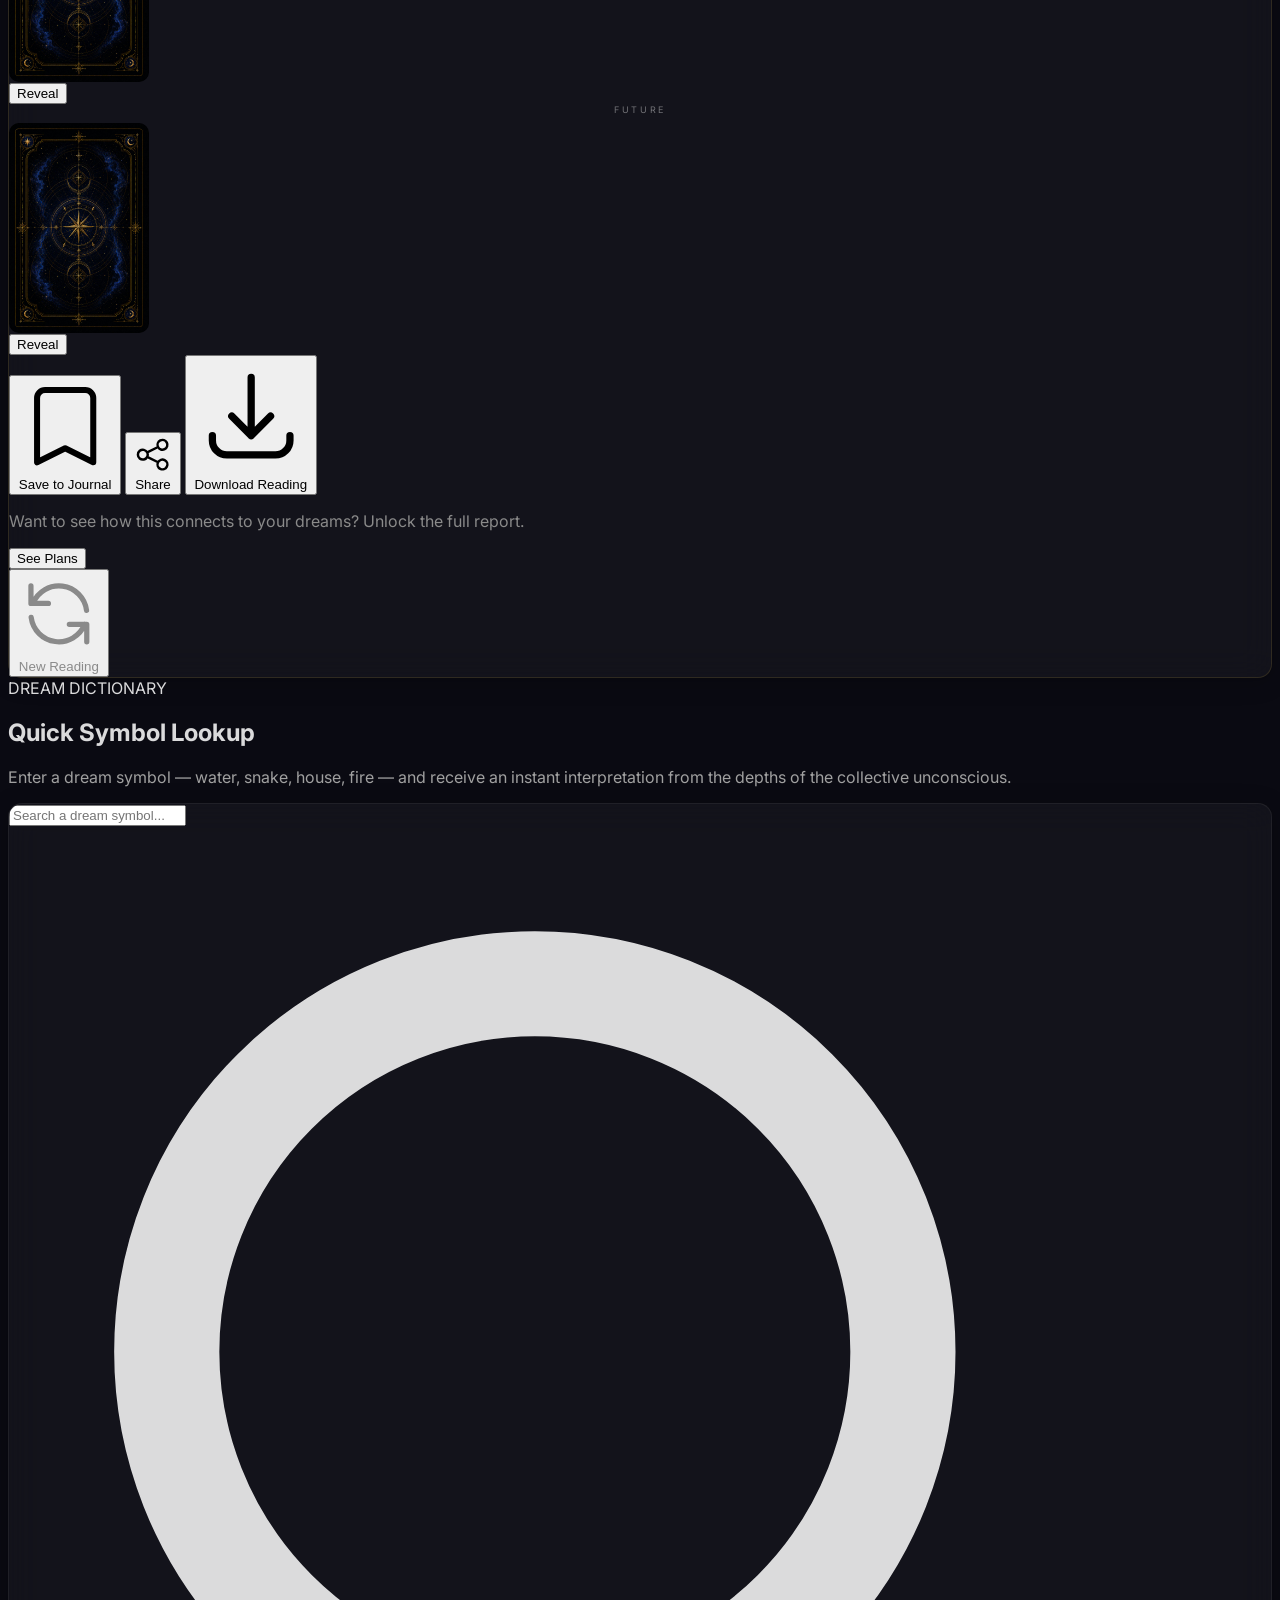
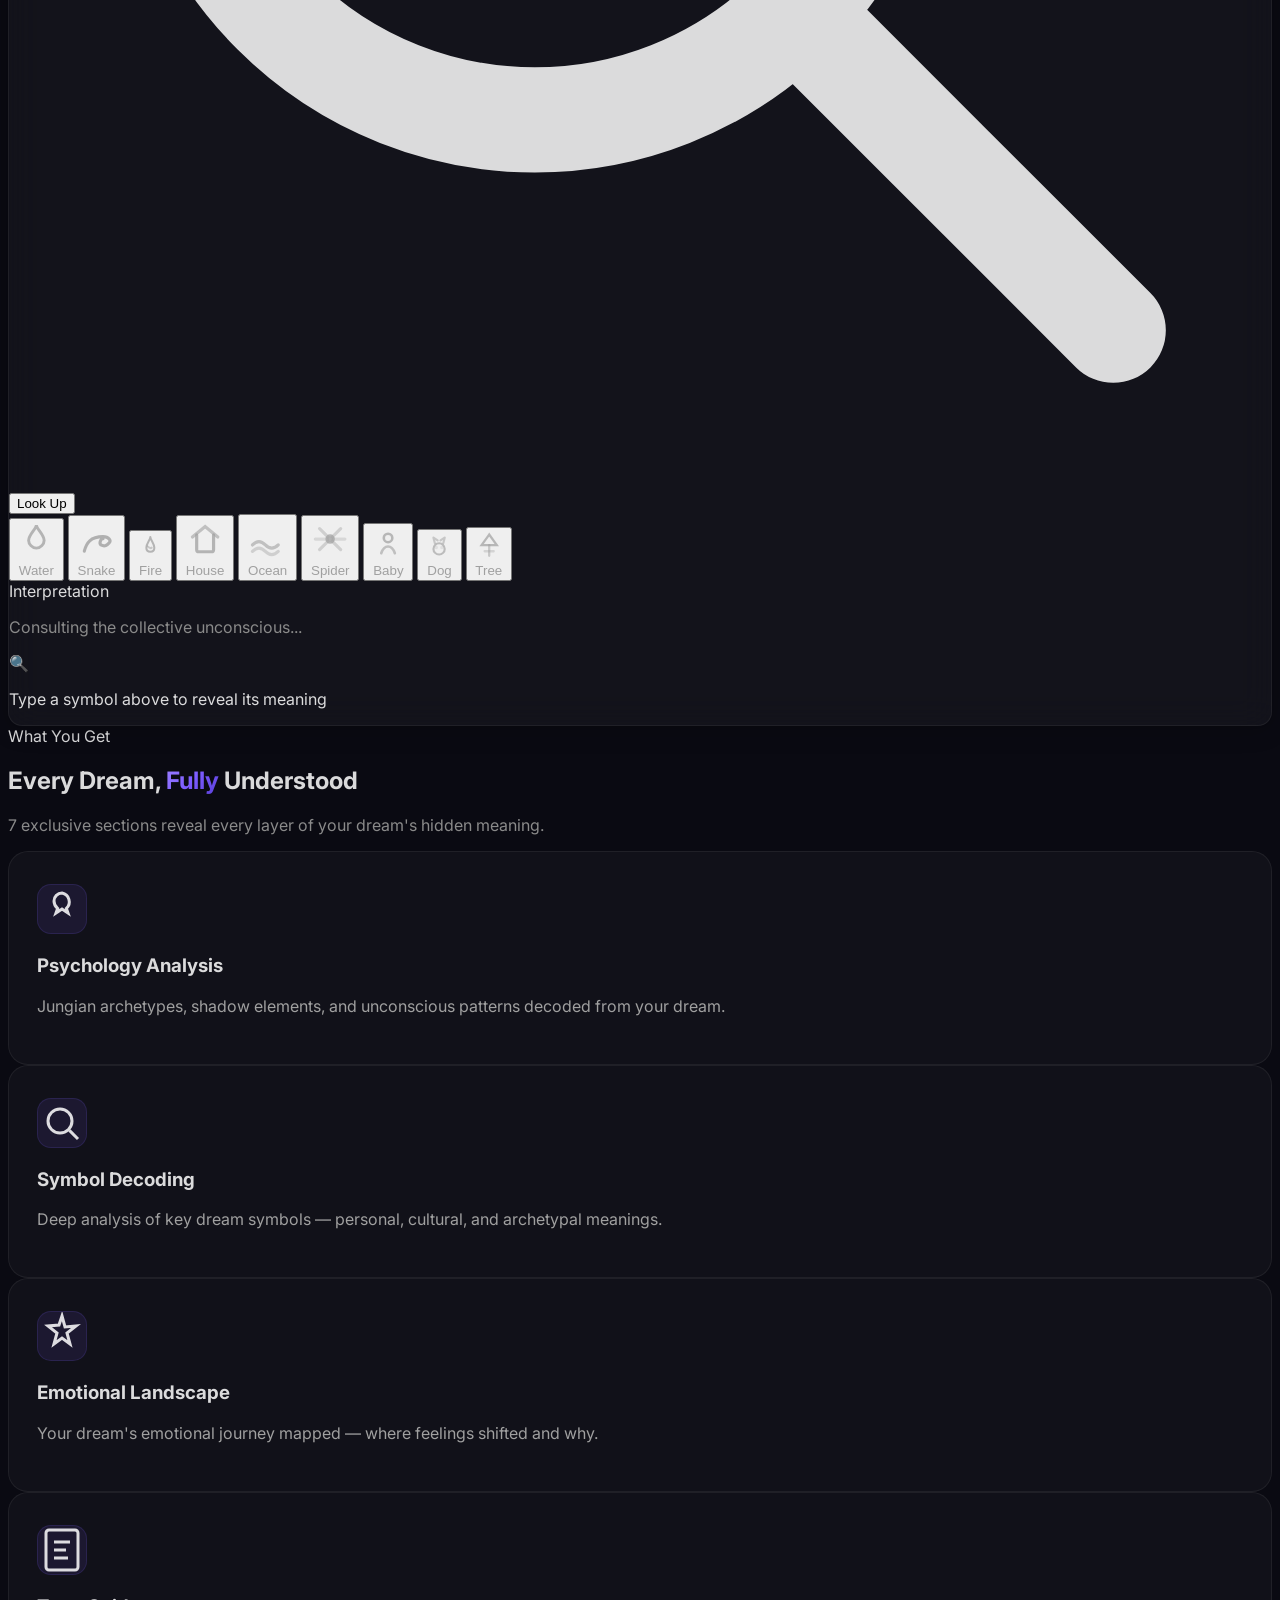
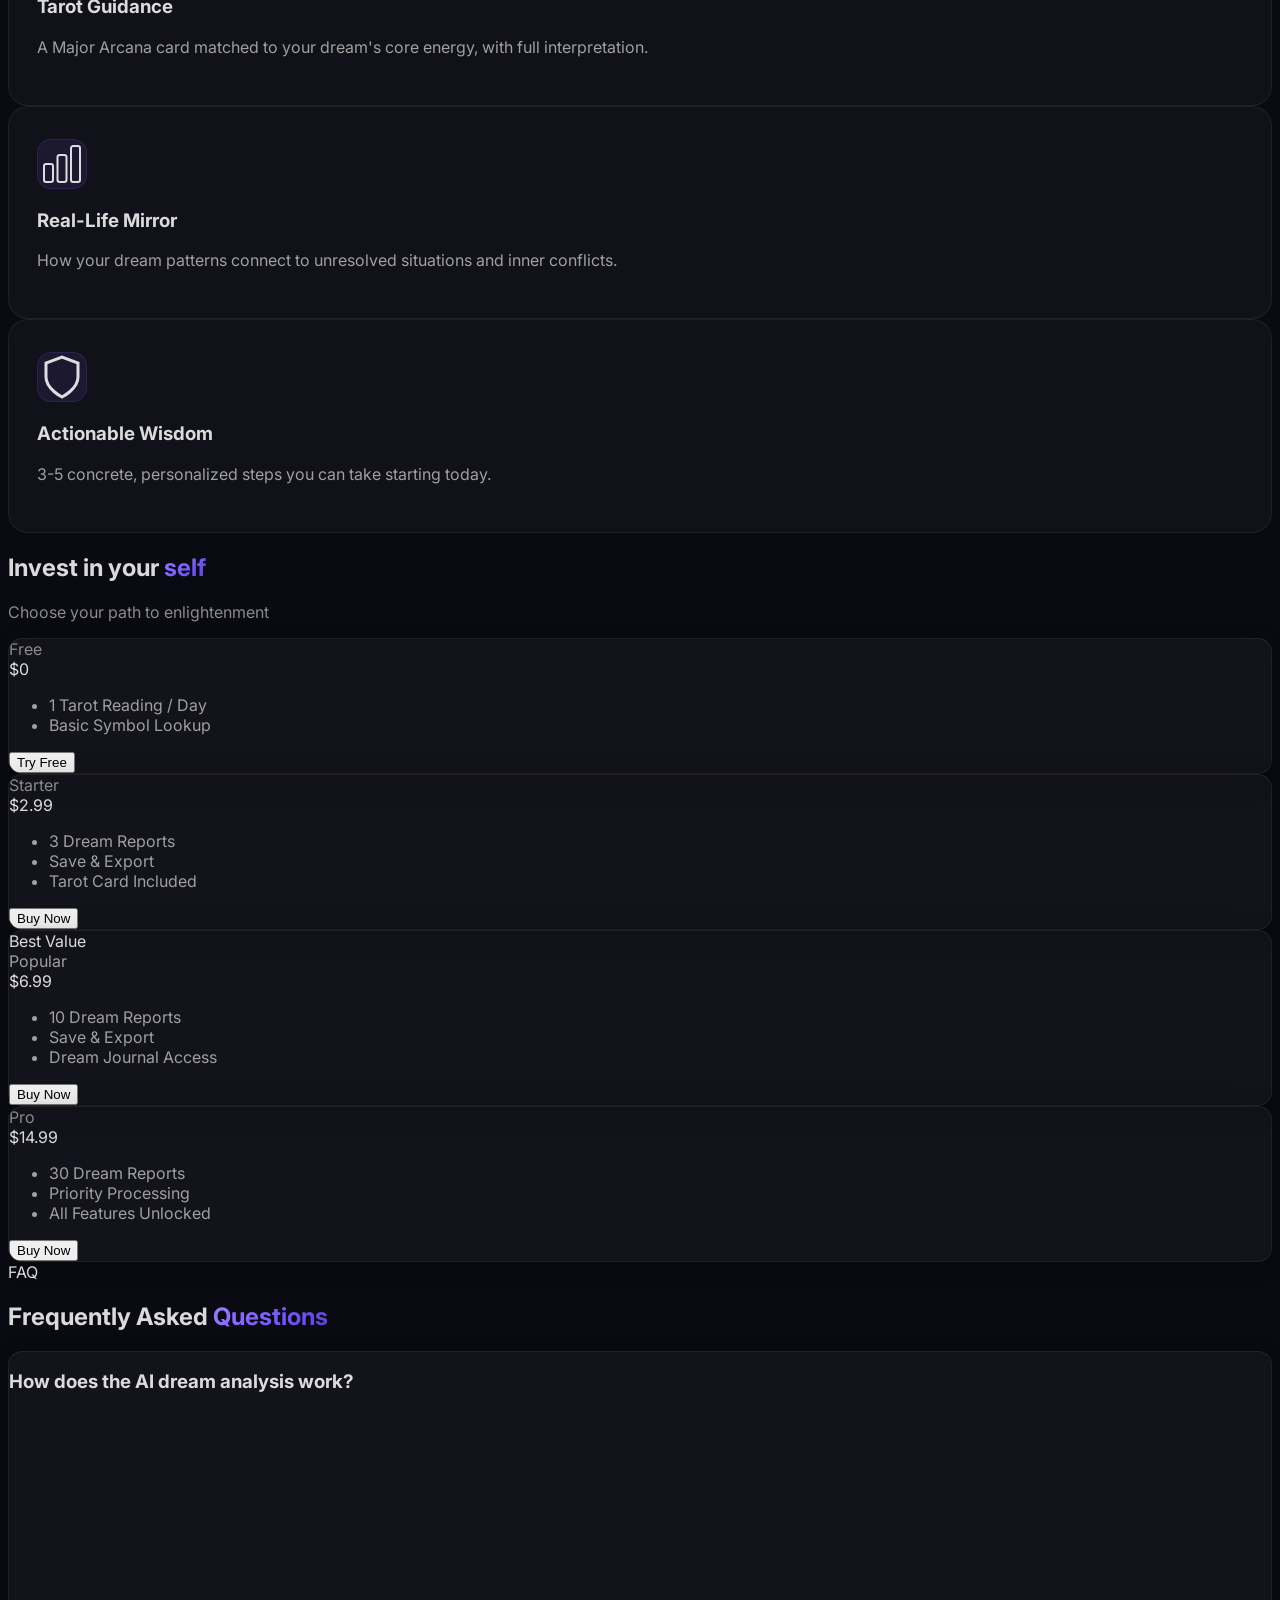
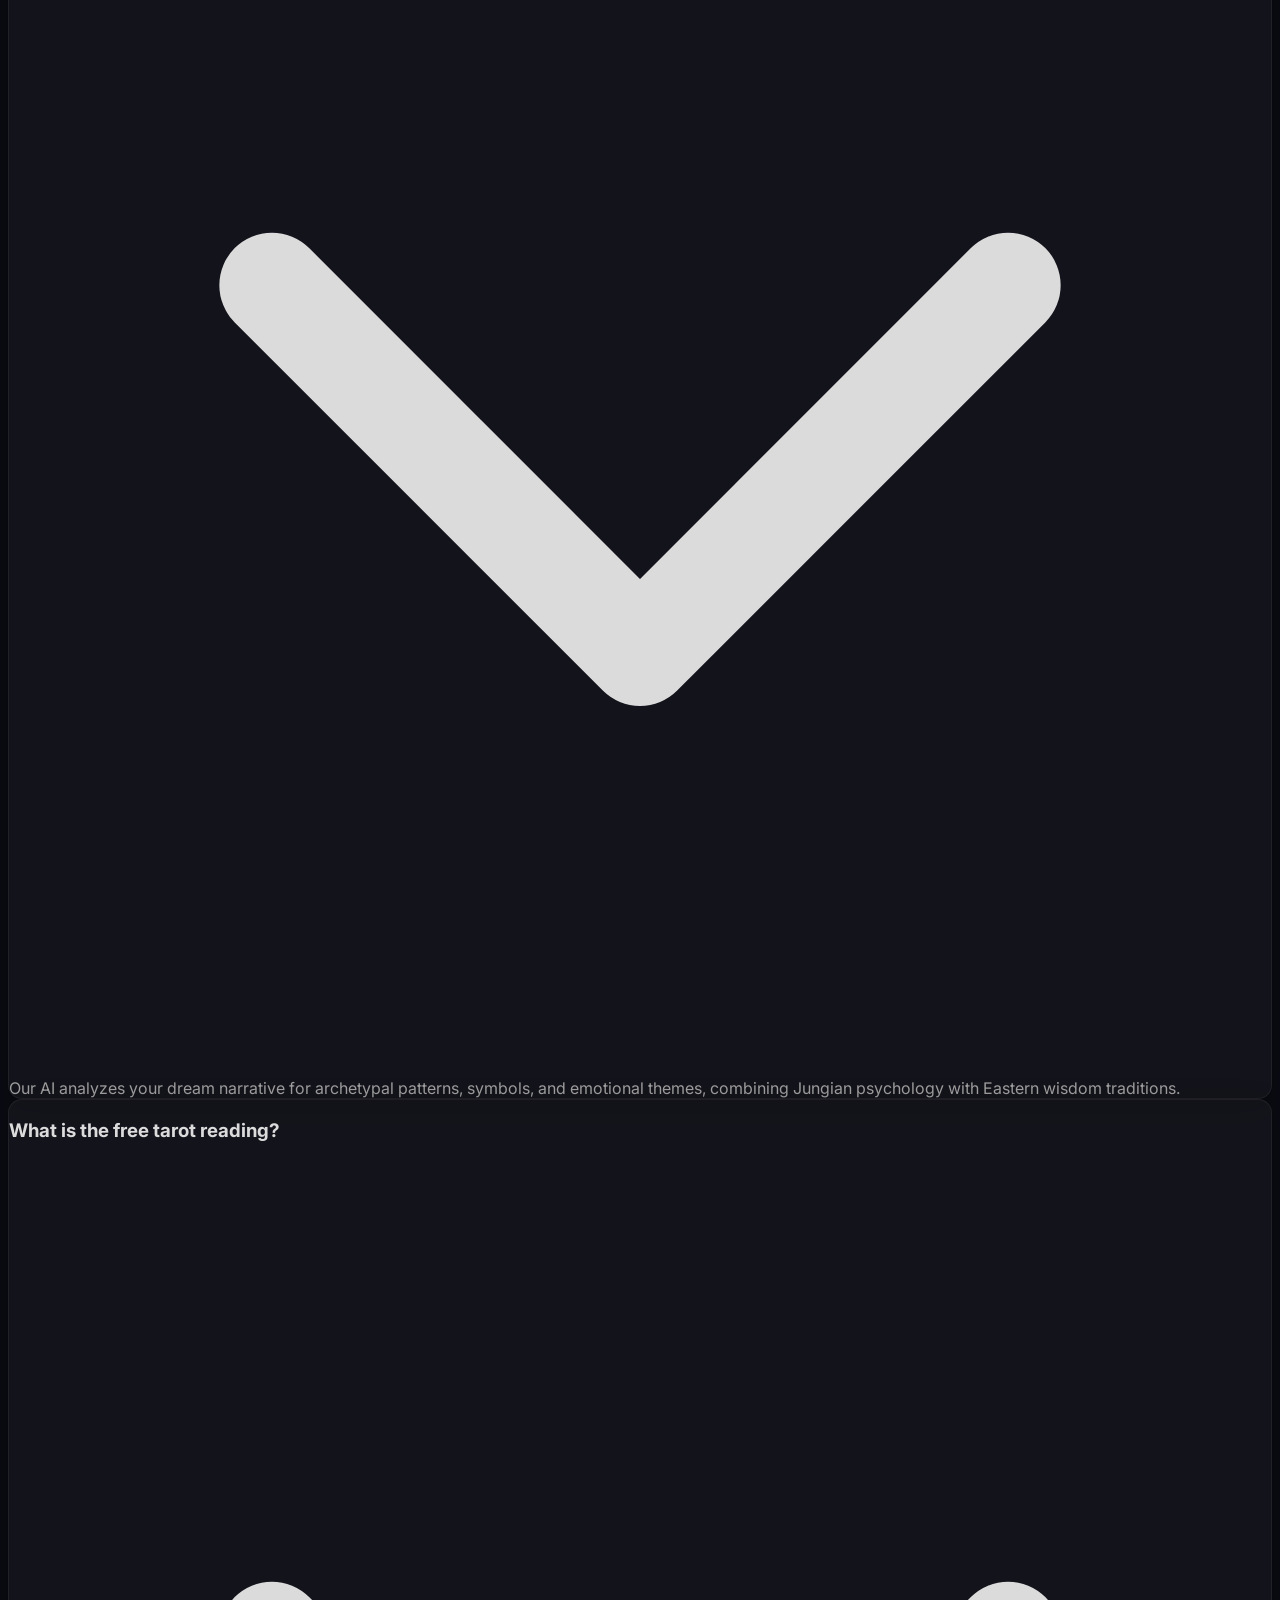
==== commit d576d170: "fix: tarot loading stuck - add timeout + status check + robust error handling + console logging" ====
--- a/index.html
+++ b/index.html
@@ -3588,11 +3588,12 @@
             var readingEl = document.getElementById('tarot-ai-reading');
             var loadingEl = document.getElementById('tarot-ai-loading');
             var tarotAbortController = new AbortController();
-            // 60s timeout — if AI takes too long, show fallback
+            // 30s timeout — if AI takes too long, show fallback
             var tarotTimeout = setTimeout(function() {
                 tarotAbortController.abort();
-                console.warn('[Tarot] AI request timed out after 60s, showing fallback');
-            }, 60000);
+                console.warn('[Tarot] AI request timed out after 30s, showing fallback');
+            }, 30000);
+            console.log('[Tarot] Requesting AI reading for cards:', _tarotState.drawn, 'topic:', topic);
             fetch(API_BASE + API_PREFIX + '/tarot/reading', {
                 method: 'POST',
                 headers: { 'Content-Type': 'application/json' },
@@ -3602,7 +3603,14 @@
                     lang: currentLang
                 }),
                 signal: tarotAbortController.signal
-            }).then(function(r) { return r.json(); }).then(function(data) {
+            }).then(function(r) {
+                console.log('[Tarot] Response status:', r.status);
+                if (!r.ok) {
+                    throw new Error('HTTP ' + r.status + ': ' + r.statusText);
+                }
+                return r.json();
+            }).then(function(data) {
+                console.log('[Tarot] Response data keys:', Object.keys(data), 'has reading:', !!data.reading);
                 if (data.reading) {
                     // Parse AI reading into rich HTML with sections
                     var text = data.reading;
@@ -3640,7 +3648,8 @@
                 } else {
                     throw new Error('No reading returned');
                 }
-            }).catch(function() {
+            }).catch(function(err) {
+                console.error('[Tarot] AI reading failed:', err.message || err);
                 // Fallback: show hardcoded per-card meanings
                 if (readingEl) {
                     var fallbackHtml = '';
@@ -3658,7 +3667,14 @@
                 }
             }).finally(function() {
                 clearTimeout(tarotTimeout);
-                if (loadingEl) loadingEl.classList.add('hidden');
+                // Always hide loading, no matter what
+                try {
+                    if (loadingEl) loadingEl.classList.add('hidden');
+                } catch(e) {
+                    // Silently ignore DOM errors in finally
+                    var _le = document.getElementById('tarot-ai-loading');
+                    if (_le) _le.style.display = 'none';
+                }
             });
         }
 
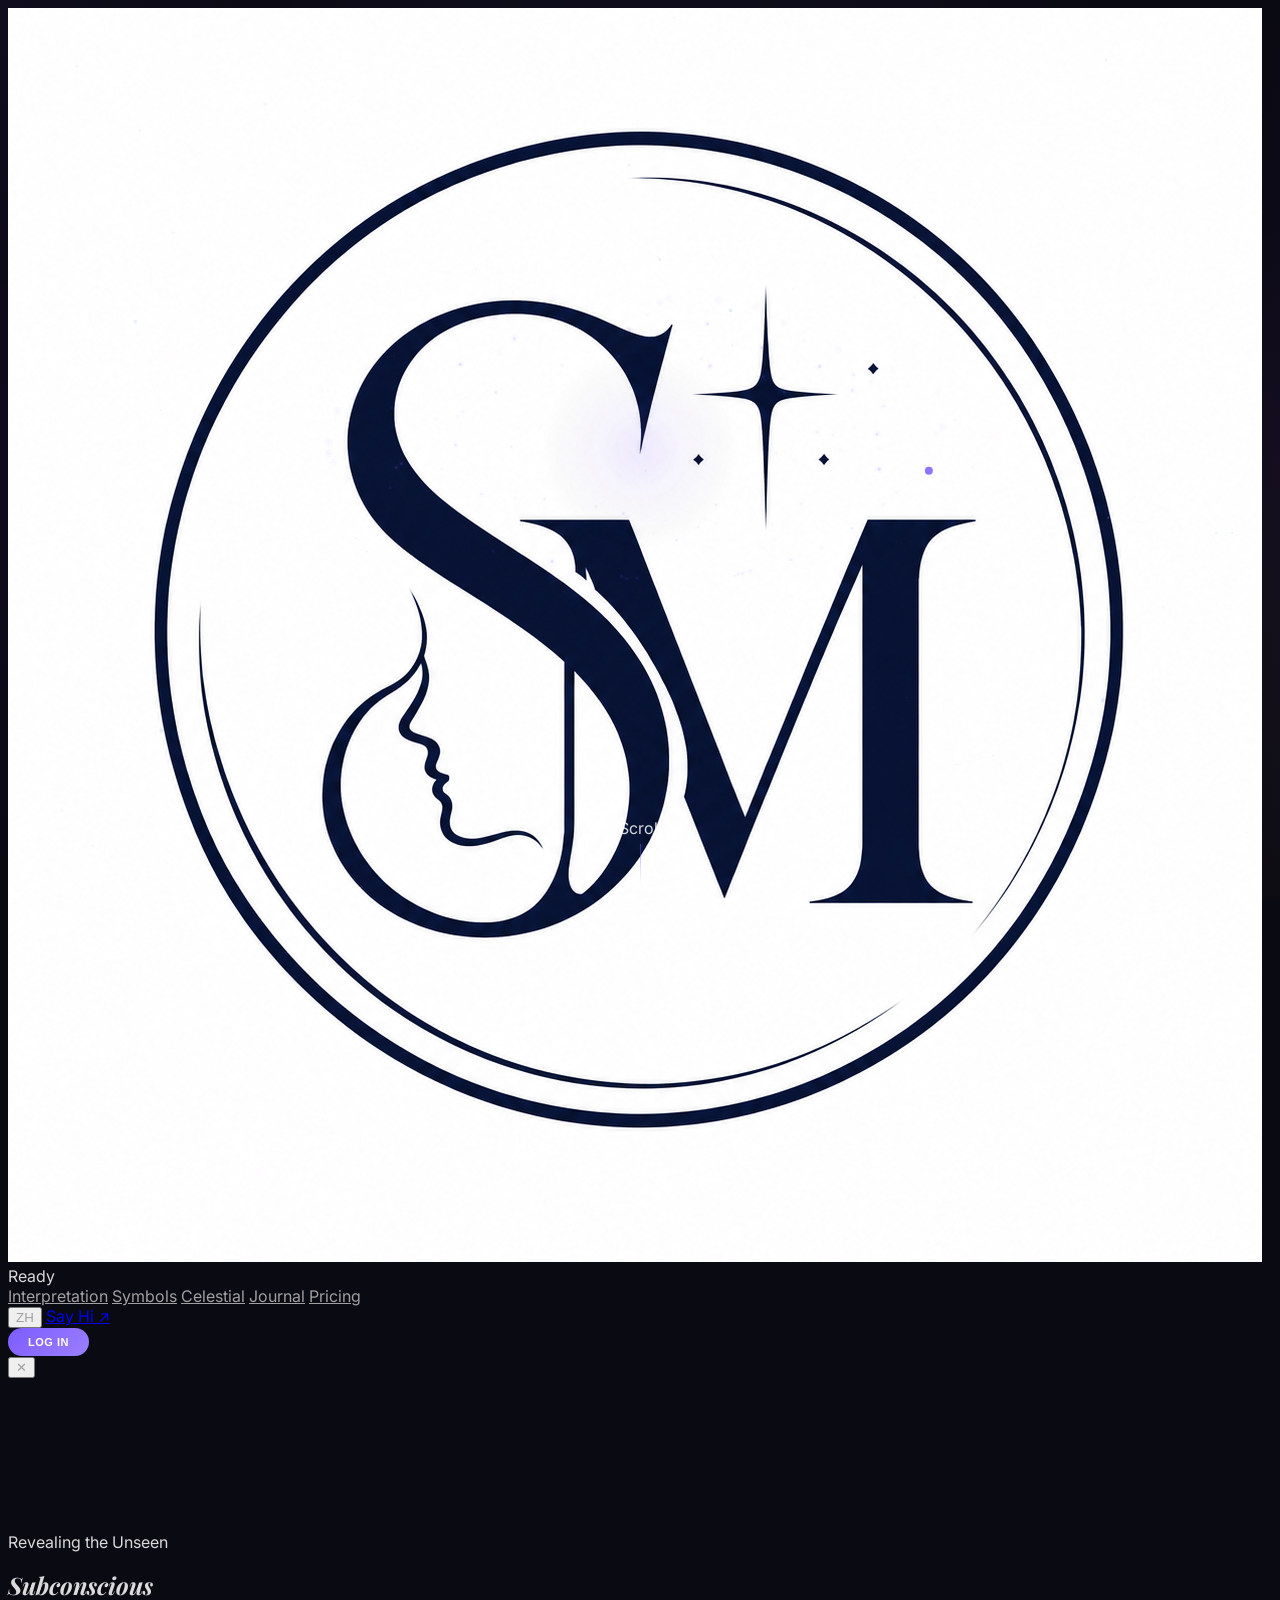
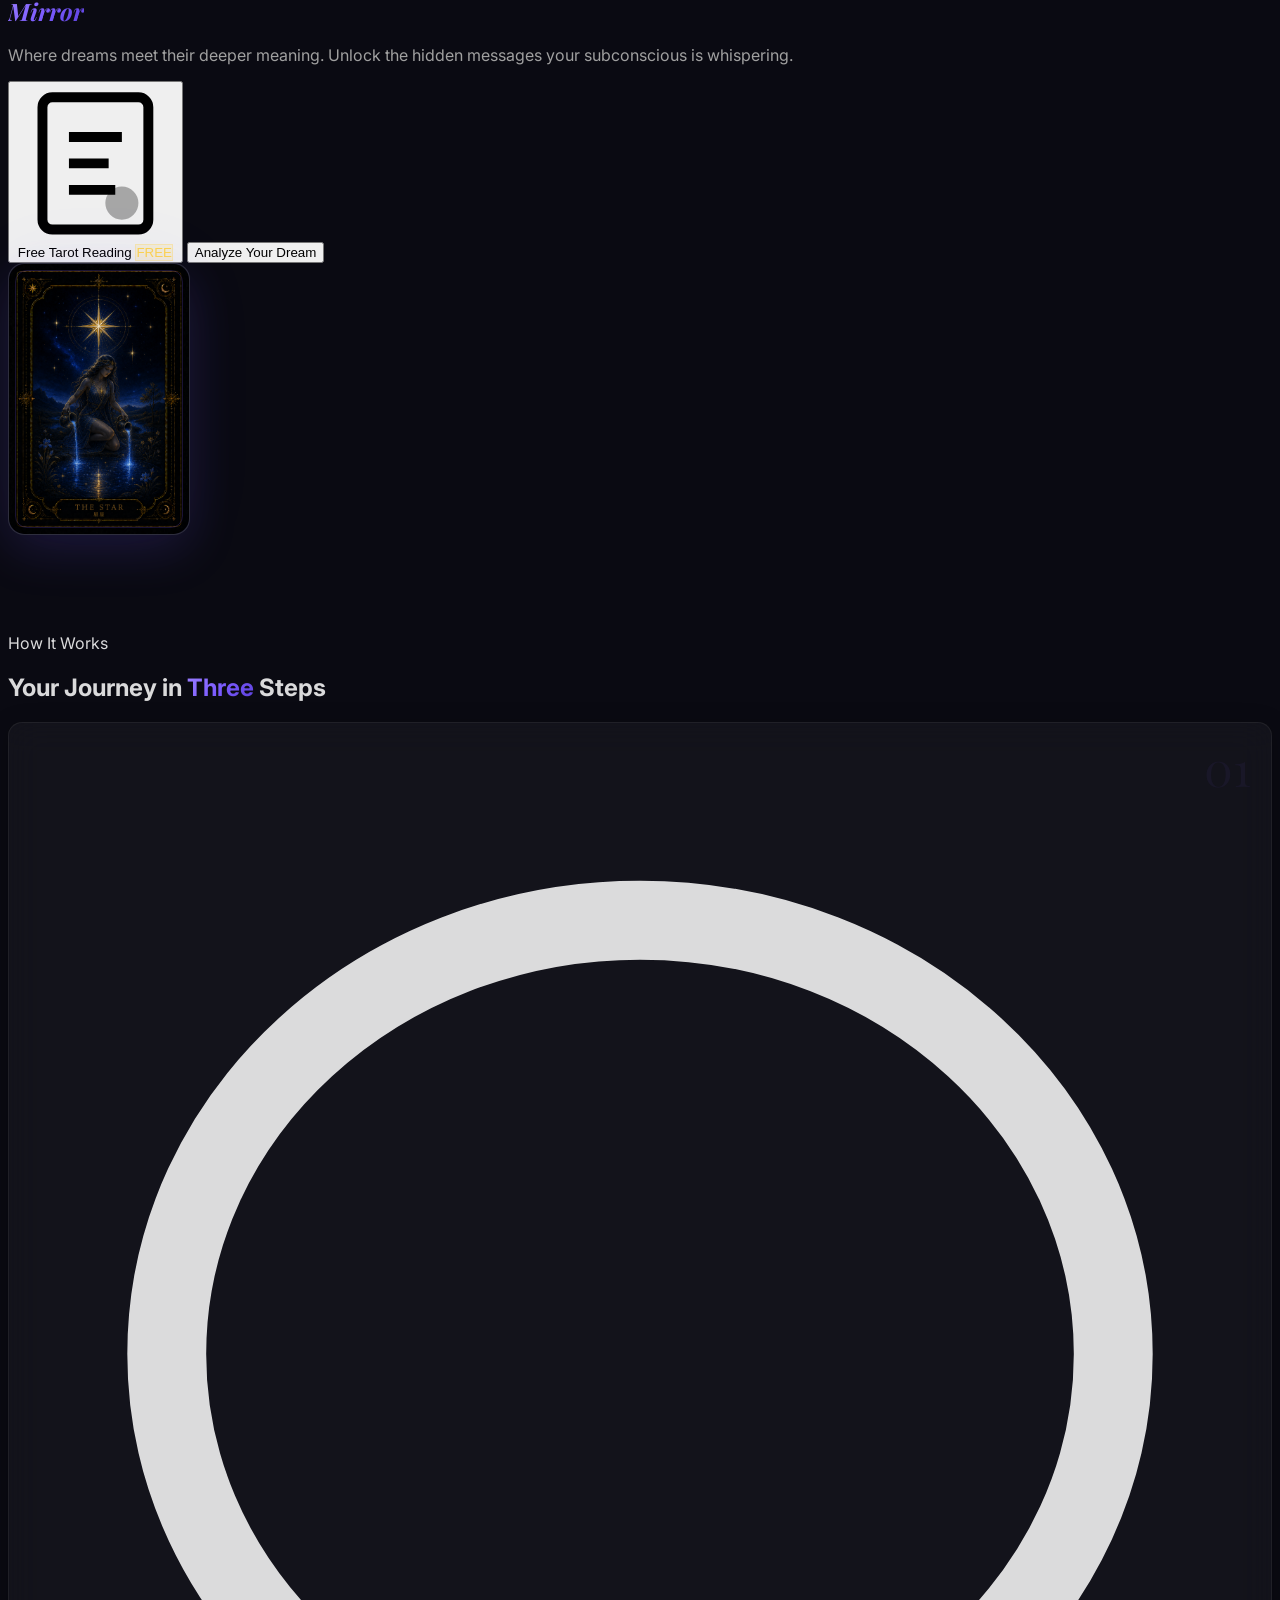
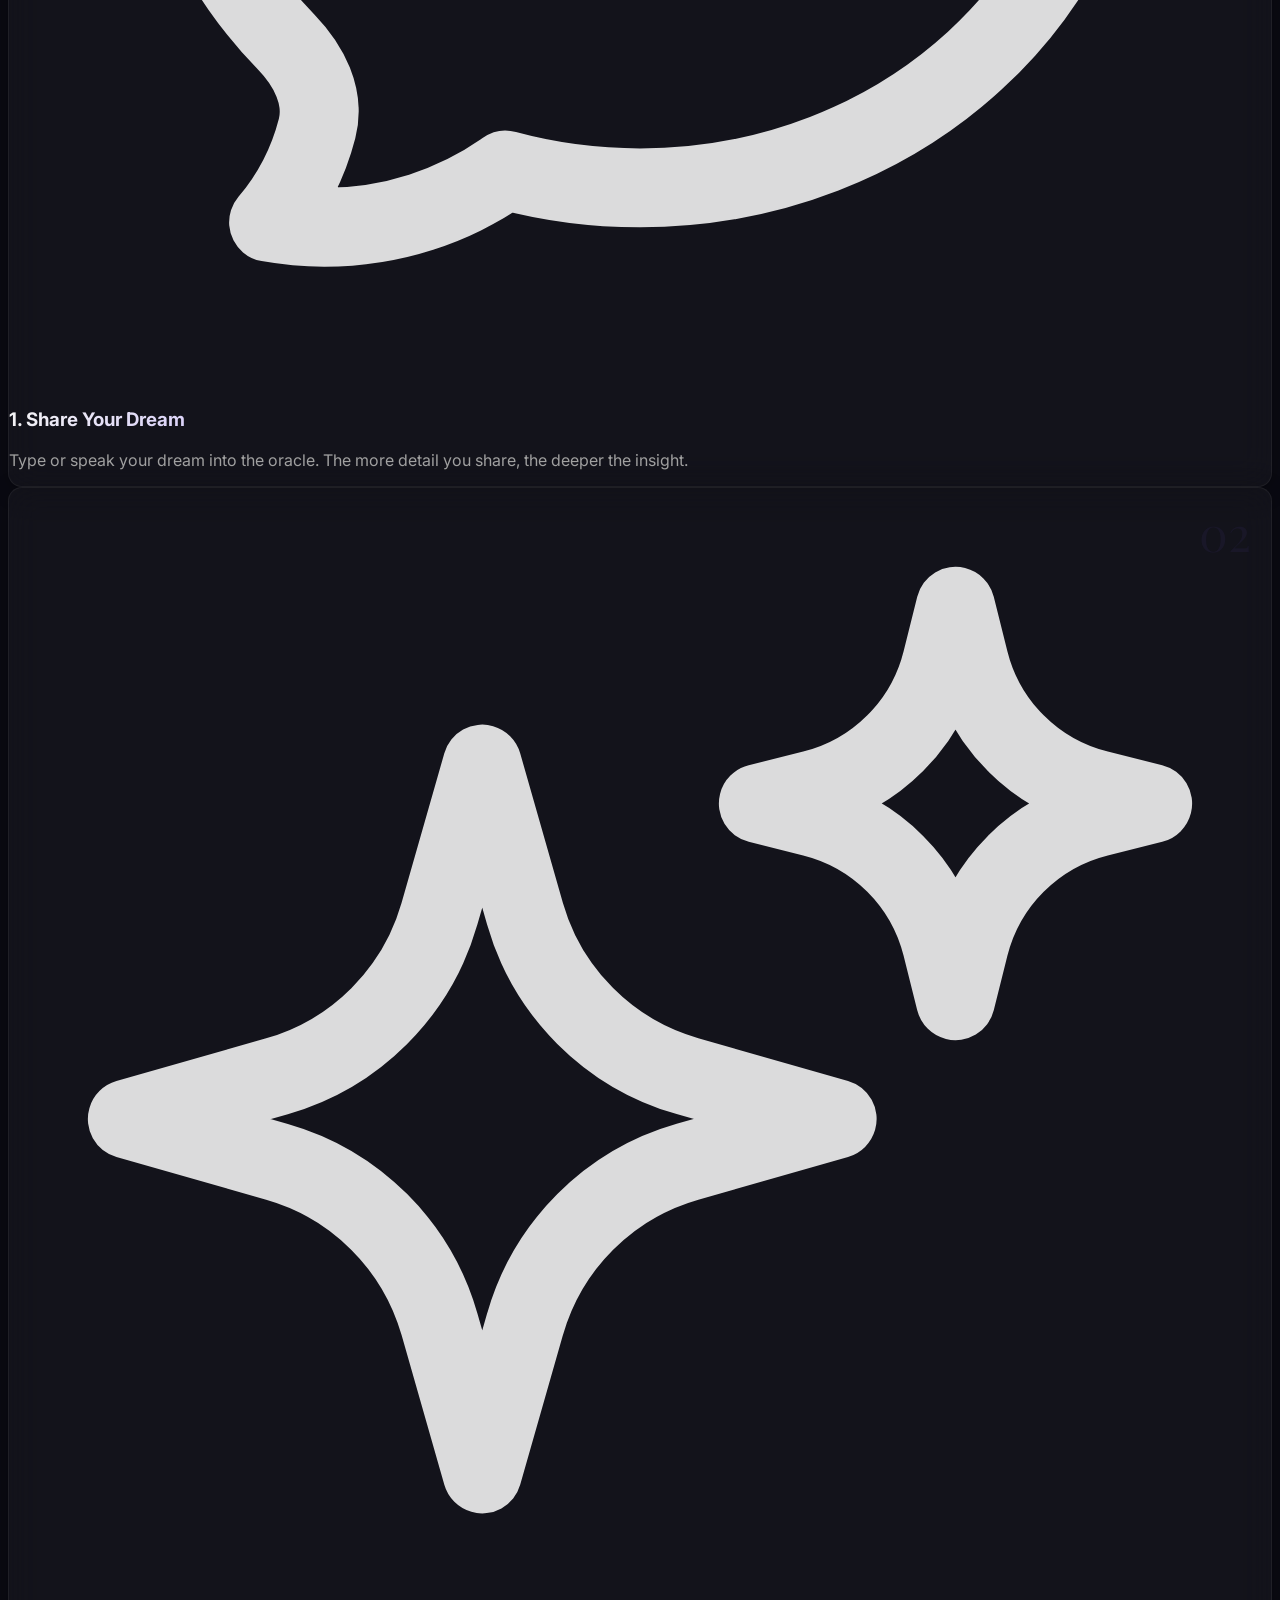
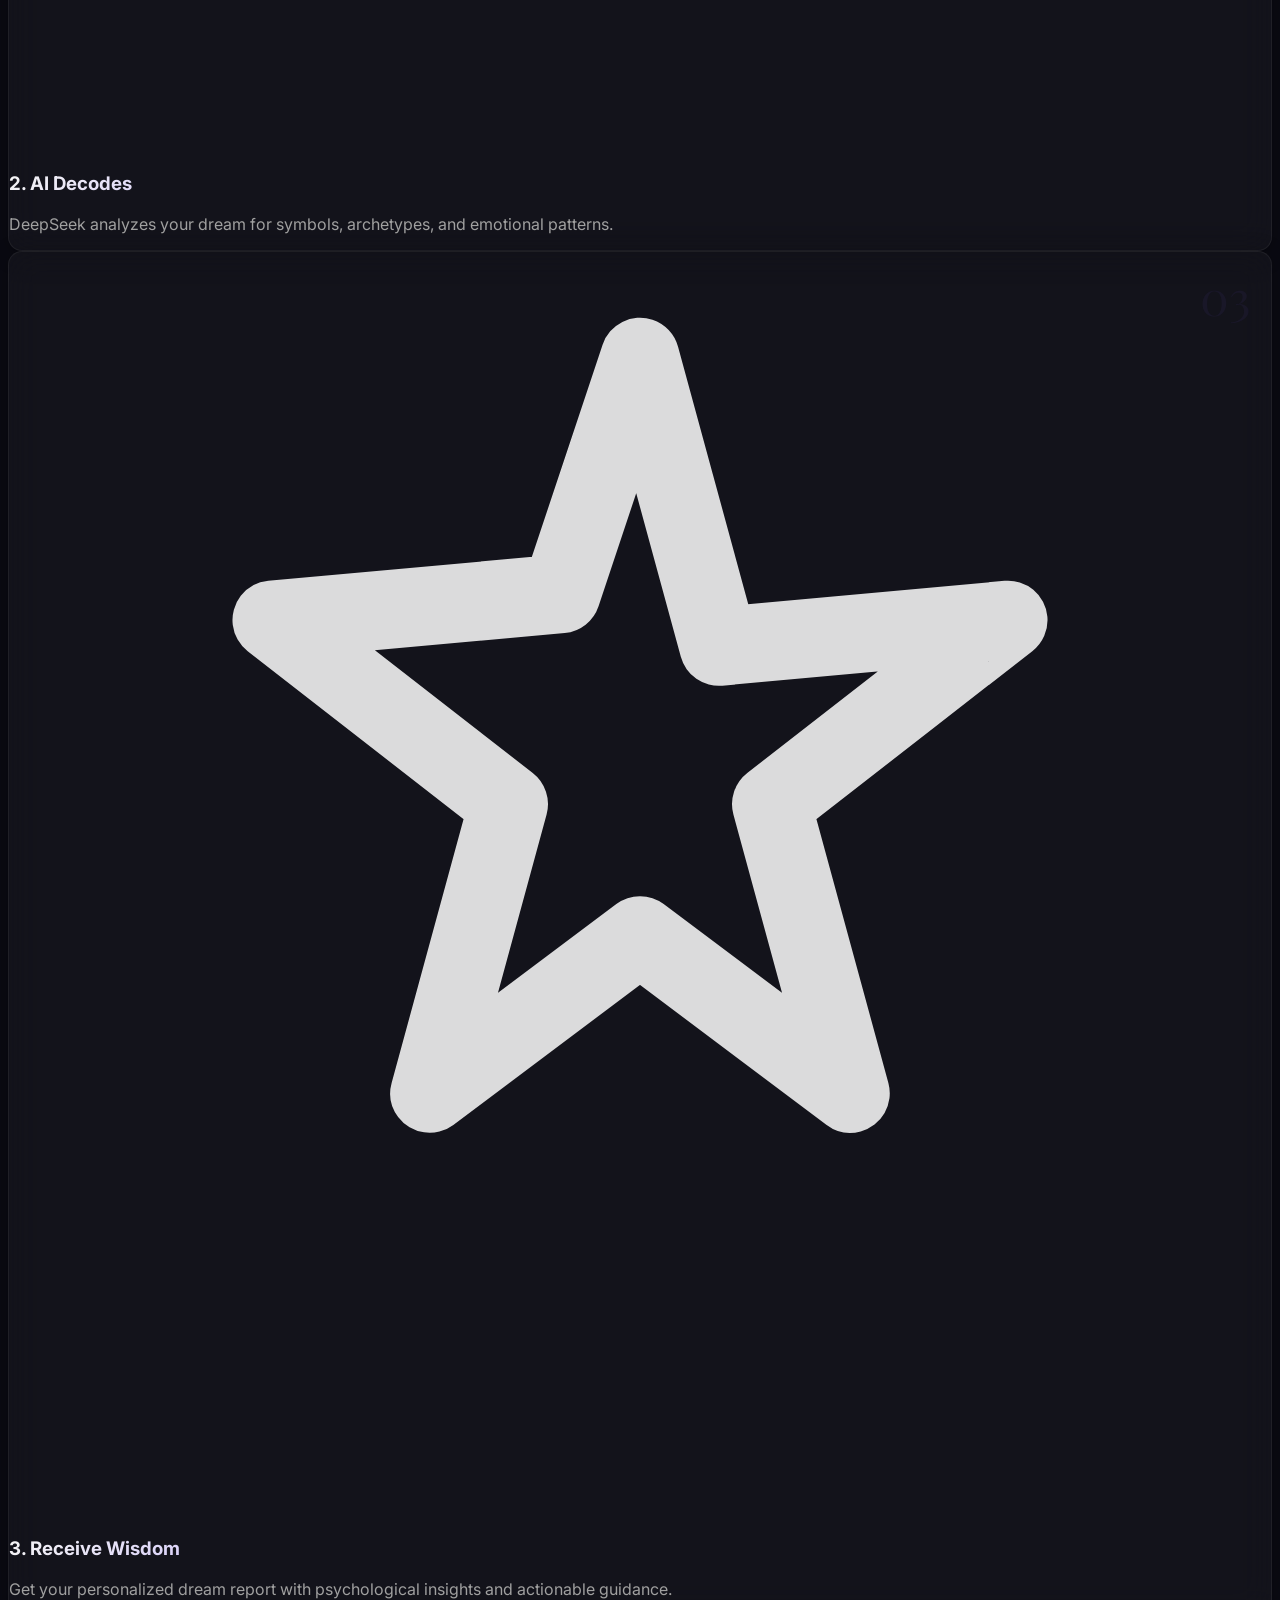
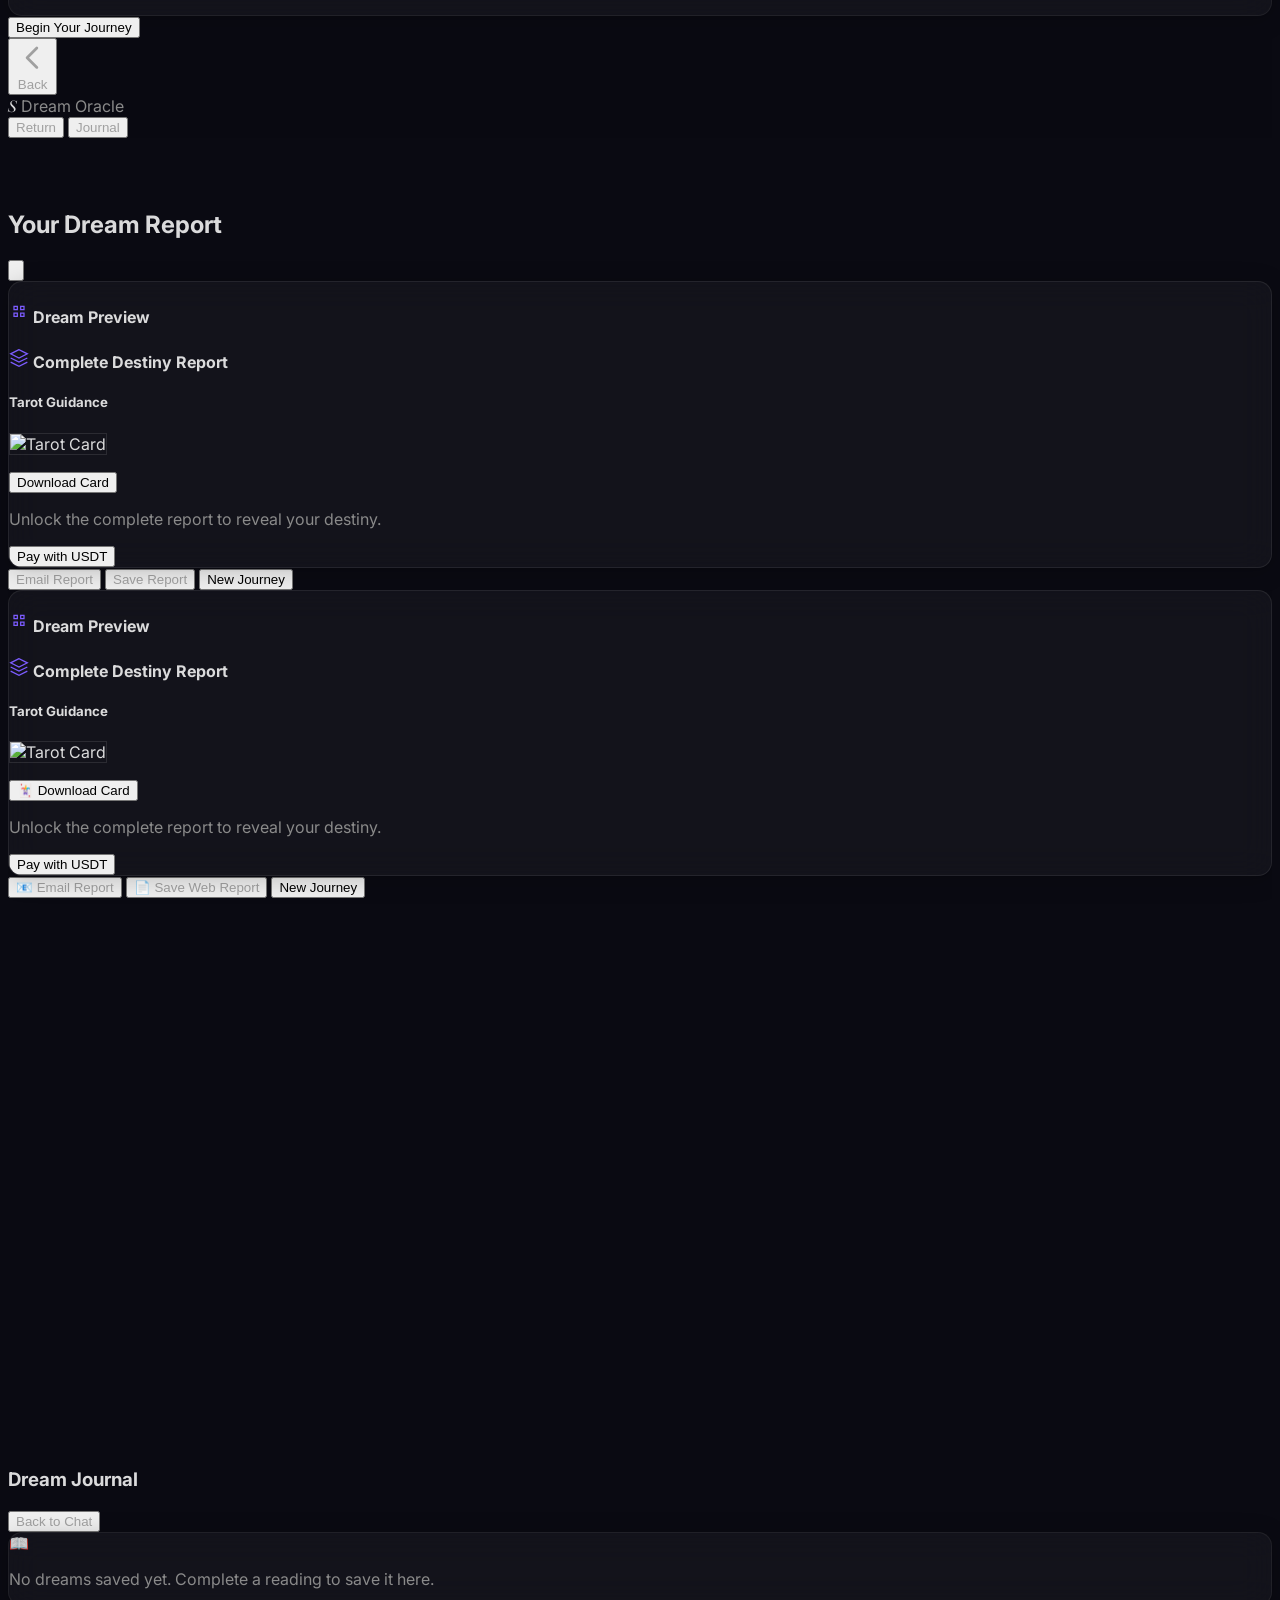
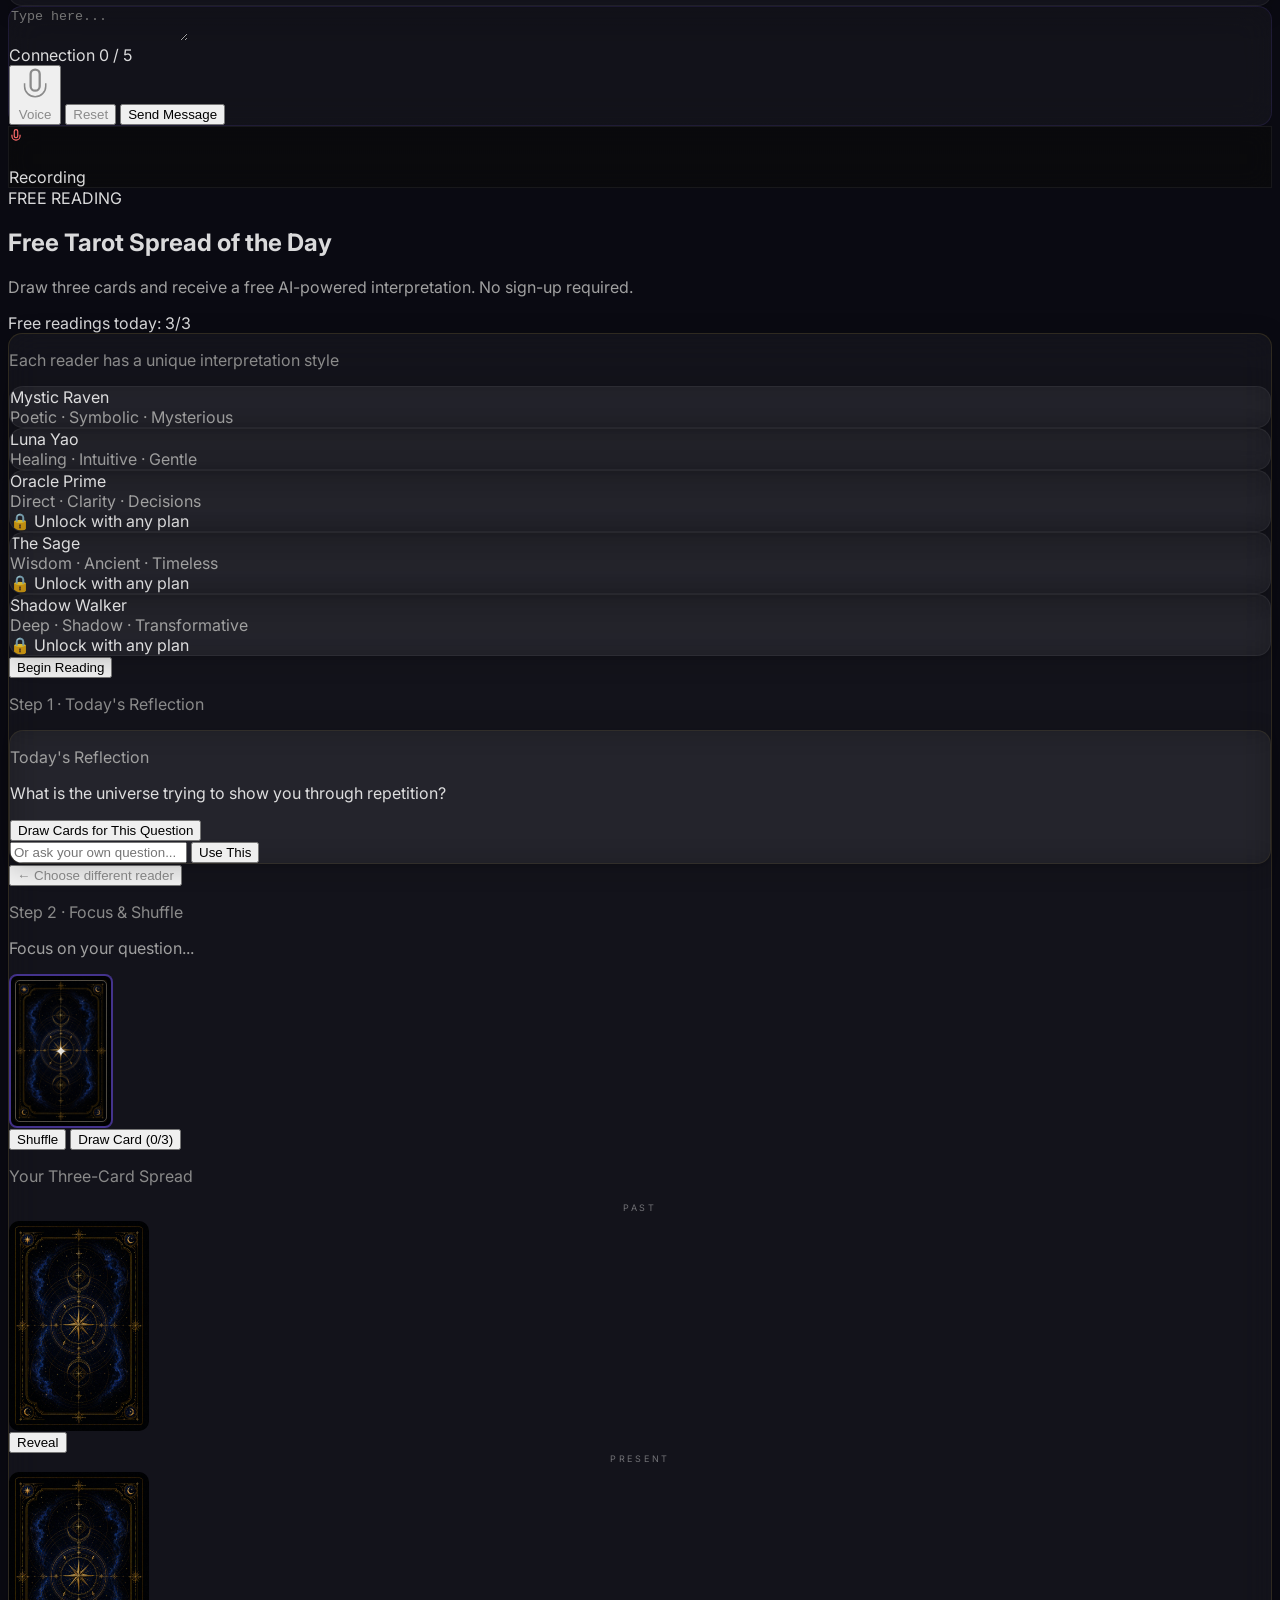
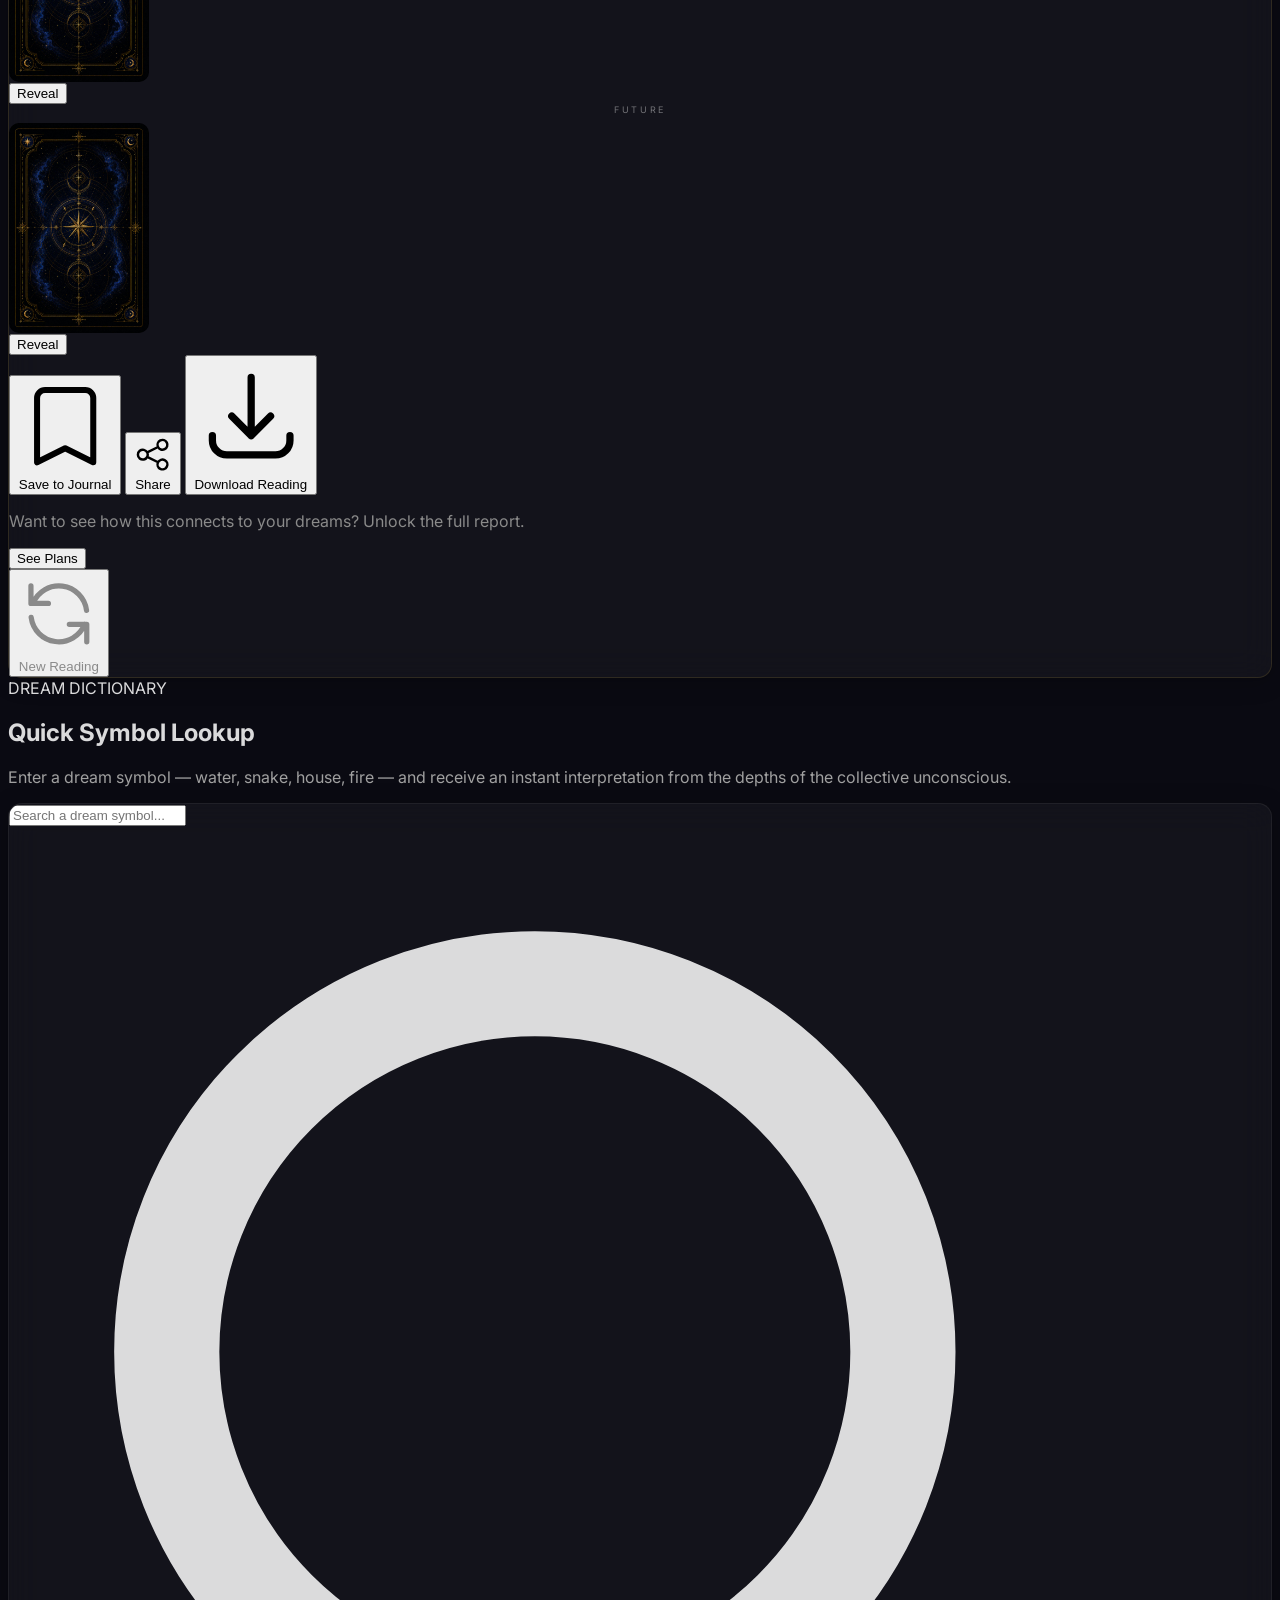
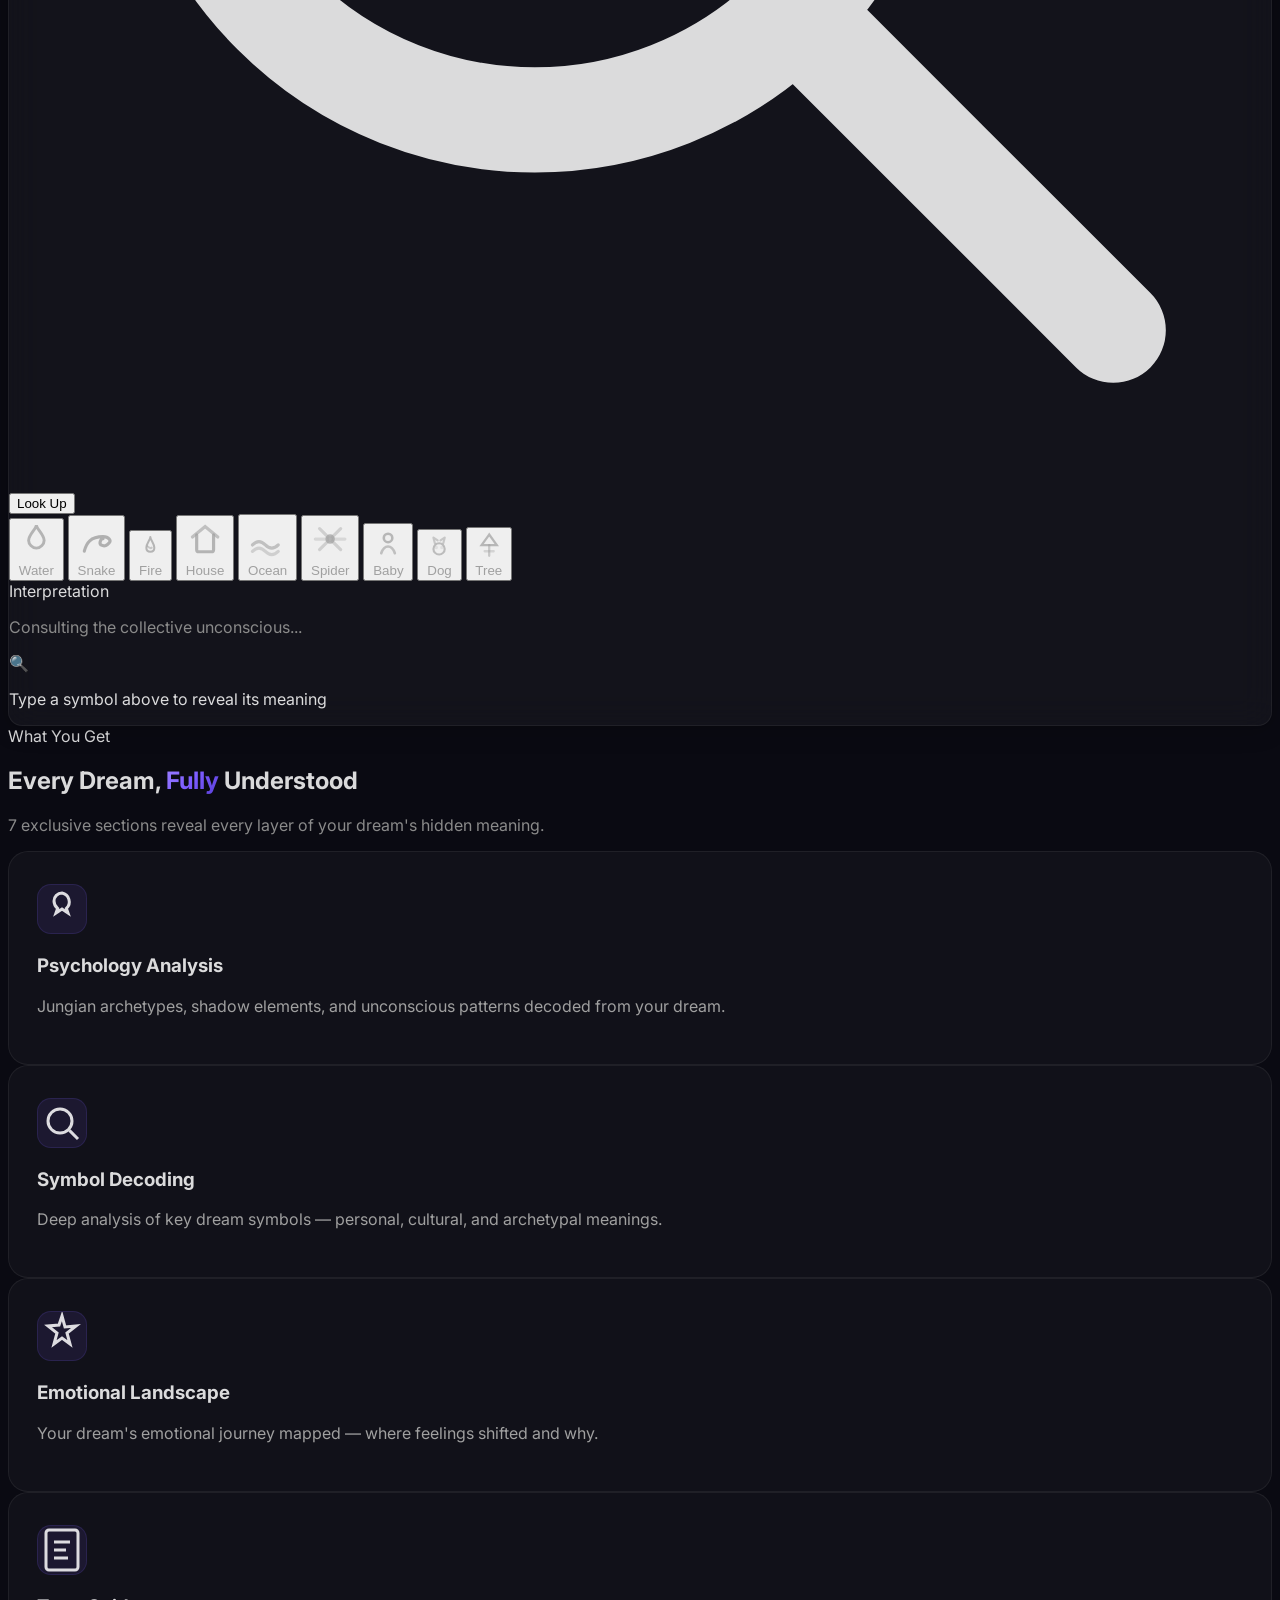
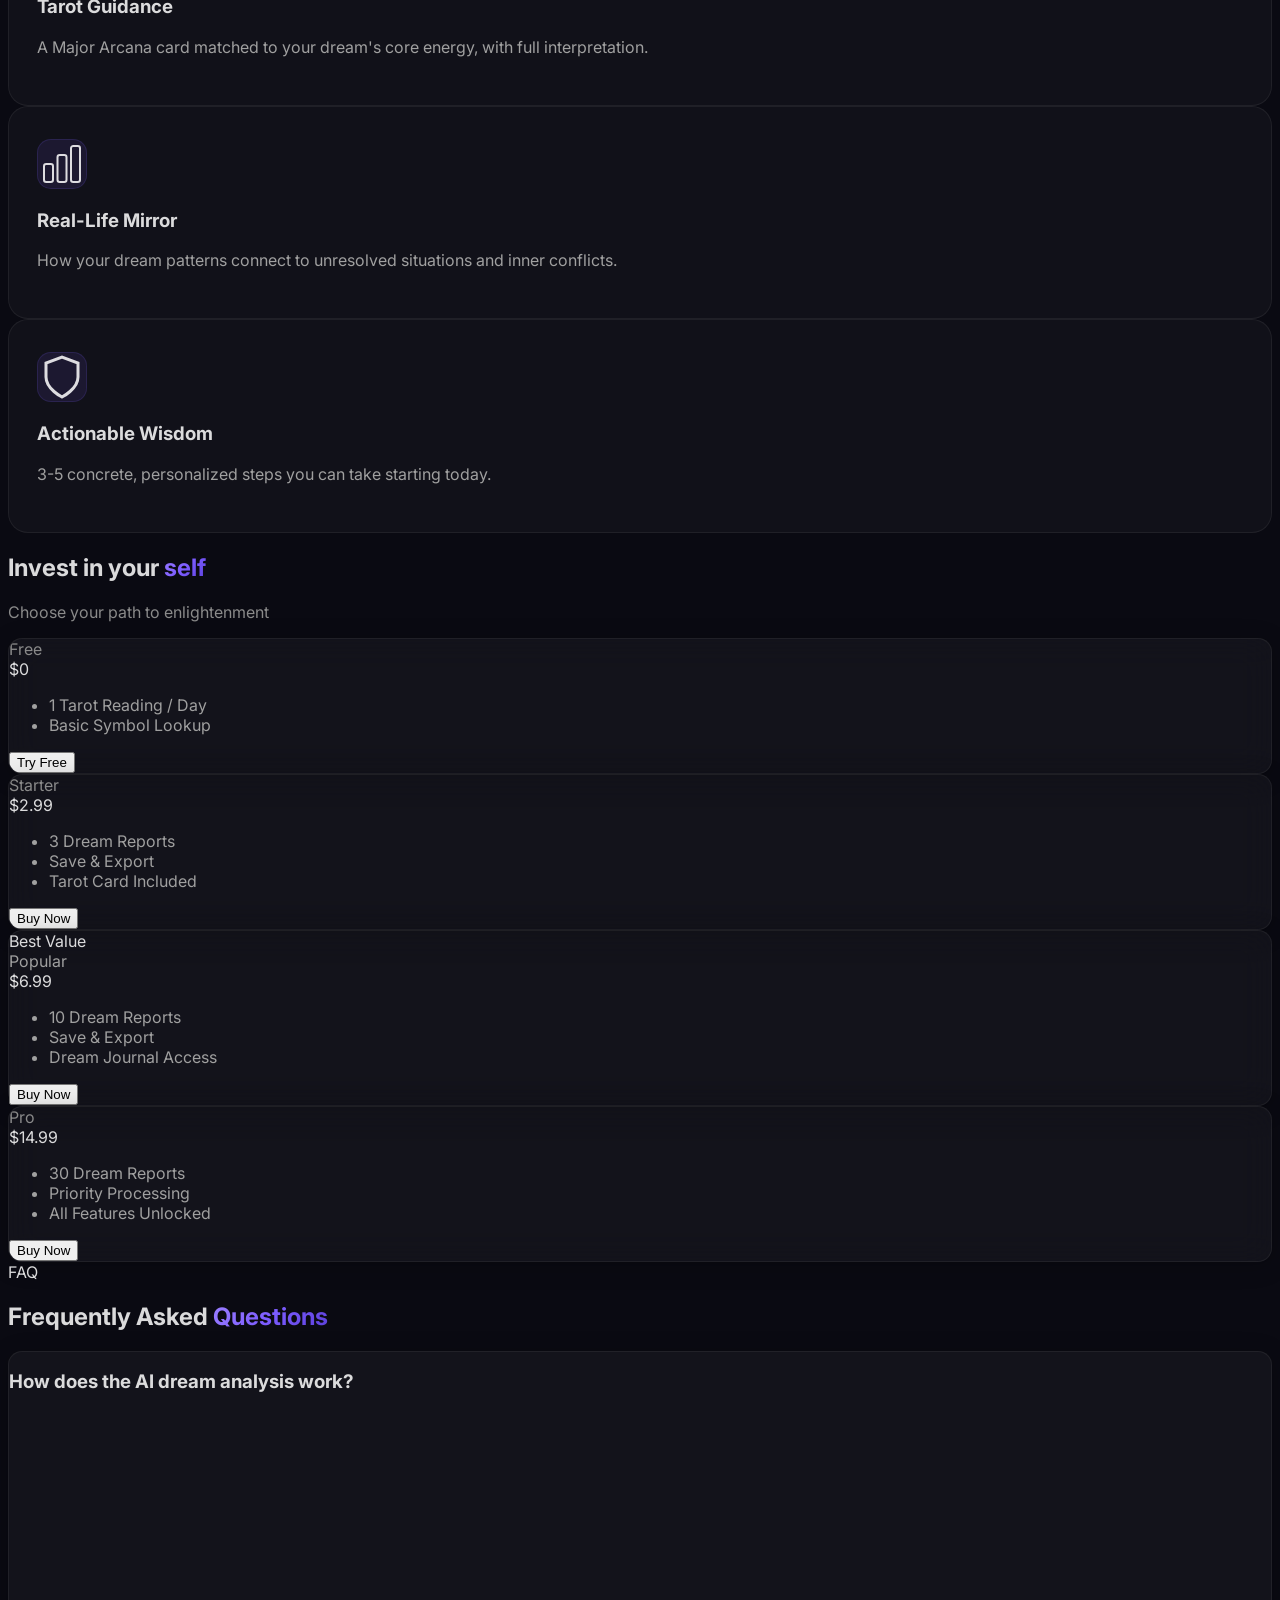
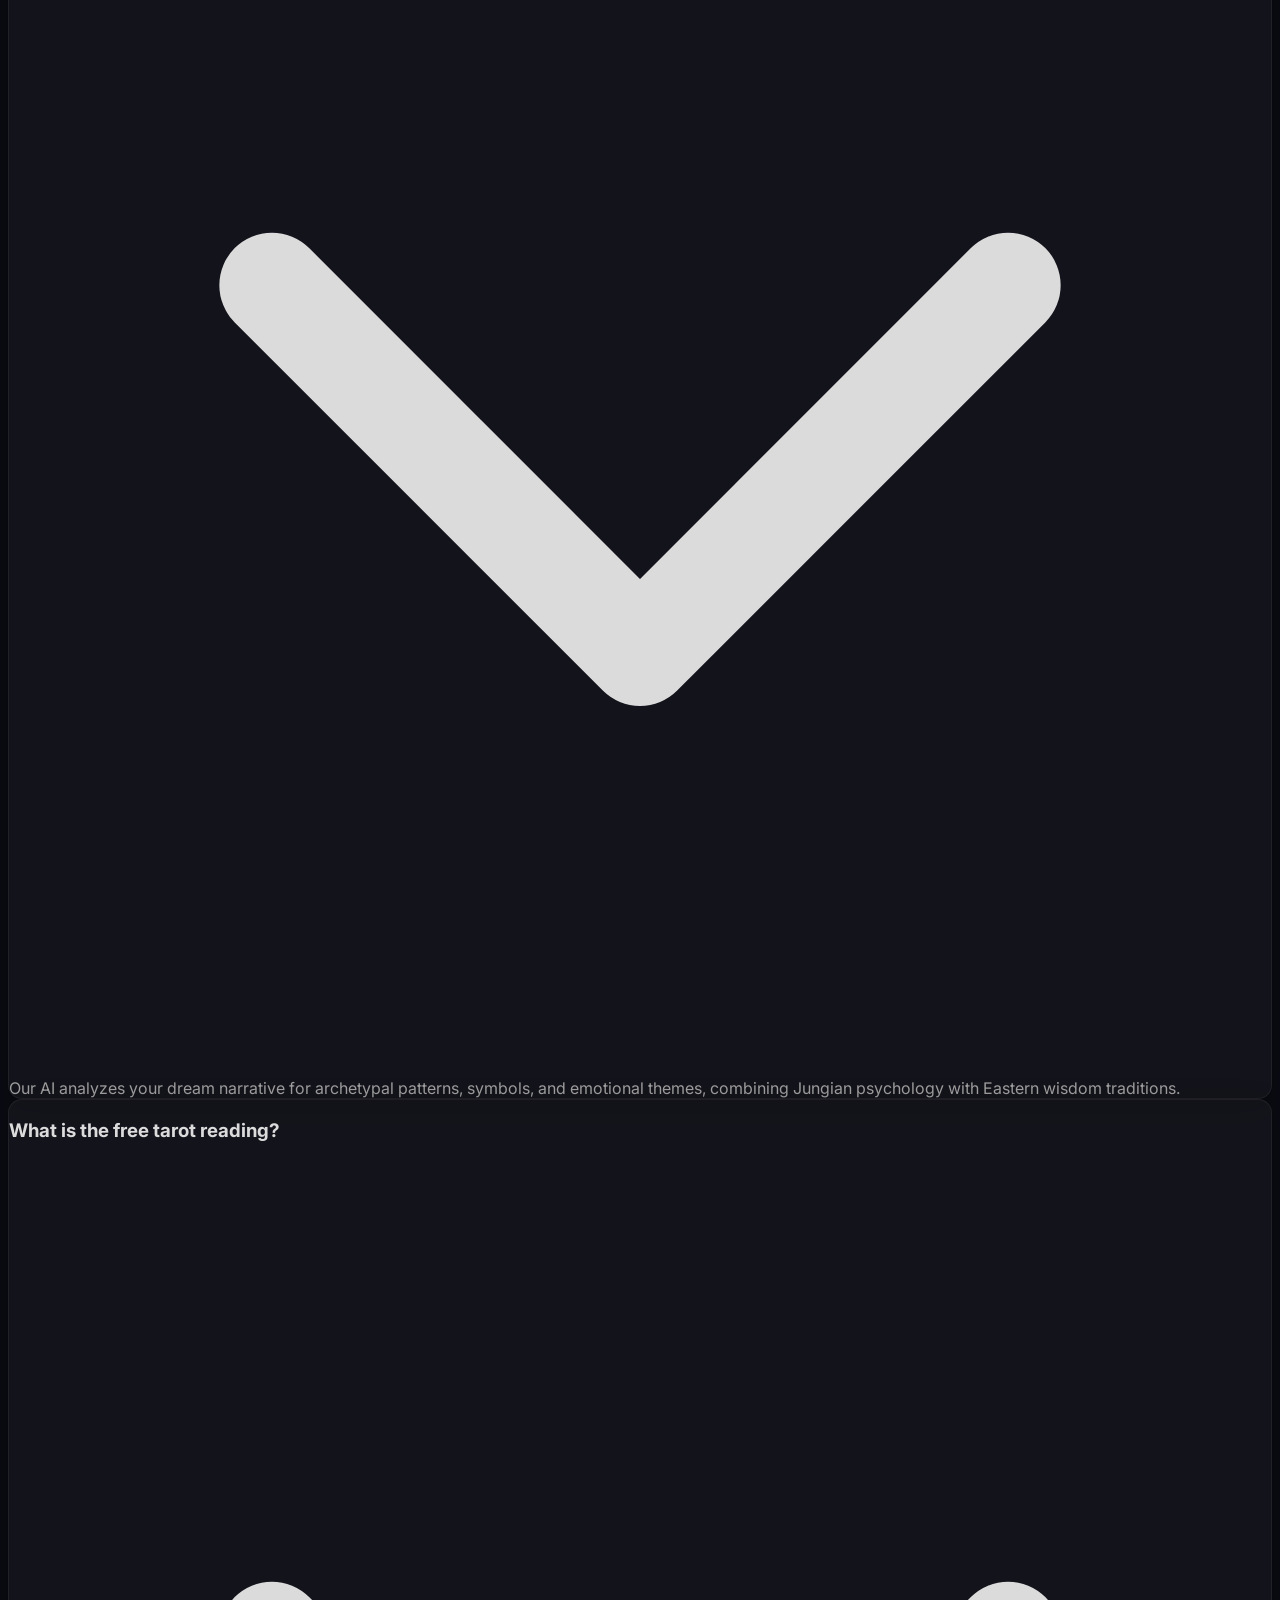
==== commit 9f64b5e4: "feat(voice): replace dead backend Whisper fallback with client-side transformers.js Whisper (works o" ====
--- a/index.html
+++ b/index.html
@@ -2899,44 +2899,99 @@
             document.getElementById('voice-bar-status').className = 'text-[9px] uppercase tracking-widest text-green-400/70';
         }
 
+        // ===== Client-side Whisper (transformers.js) — Firefox / unsupported browsers =====
+        // Runs ASR entirely in the browser. No backend, no API key. Model cached after first load.
+        // Model weights are pulled from the HF China mirror so users in mainland China can download.
+        let _whisperPipeline = null;
+        let _whisperLoading = null;
+
+        async function _getWhisperPipeline() {
+            if (_whisperPipeline) return _whisperPipeline;
+            if (_whisperLoading) return _whisperLoading;  // reuse in-flight load
+            _whisperLoading = (async () => {
+                const { pipeline, env } = await import('https://cdn.jsdelivr.net/npm/@huggingface/transformers@3');
+                env.allowLocalModels = false;
+                env.hubUrl = 'https://hf-mirror.com';  // China-accessible HF mirror
+                const modelId = 'Xenova/whisper-base';
+                const setStatus = (t) => { const el = document.getElementById('voice-bar-text'); if (el) el.innerHTML = t; };
+                setStatus(currentLang === 'zh' ? '加载识别引擎...' : 'Loading engine...');
+                const transcriber = await pipeline('automatic-speech-recognition', modelId, {
+                    chunk_length_s: 30,
+                    stride_length_s: 5,
+                    dtype: 'q8',  // int8 quant → smaller download, faster
+                    progress_callback: (p) => {
+                        if (p && p.status === 'progress' && p.total) {
+                            const pct = Math.round((p.loaded / p.total) * 100);
+                            setStatus(currentLang === 'zh' ? `加载识别模型 ${pct}%` : `Loading model ${pct}%`);
+                        }
+                    }
+                });
+                _whisperPipeline = transcriber;
+                _whisperLoading = null;
+                return transcriber;
+            })();
+            return _whisperLoading;
+        }
+
+        async function _decodeTo16kMono(blob) {
+            // Decode recorded audio (webm/opus) → 16kHz mono Float32Array (Whisper's expected input)
+            const arrayBuffer = await blob.arrayBuffer();
+            const AudioCtx = window.AudioContext || window.webkitAudioContext;
+            const audioCtx = new AudioCtx();
+            const decoded = await audioCtx.decodeAudioData(arrayBuffer);
+            const targetRate = 16000;
+            const offline = new OfflineAudioContext(
+                1, Math.max(1, Math.ceil(decoded.duration * targetRate)), targetRate
+            );
+            const src = offline.createBufferSource();
+            src.buffer = decoded;
+            src.connect(offline.destination);
+            src.start();
+            const rendered = await offline.startRendering();
+            try { audioCtx.close(); } catch (e) {}
+            return rendered.getChannelData(0);
+        }
+
         async function processVoiceAudio() {
-            // Fallback: send recorded audio to /api/transcribe (Whisper API)
+            // Fallback ASR: run Whisper entirely in the browser (no backend, no API key)
             if (voiceCanceled) return;
             if (!audioChunks.length) {
                 console.warn('[Voice] No audio chunks to process');
                 cancelVoiceInput(); return;
             }
             const blob = new Blob(audioChunks, { type: mediaRecorder ? mediaRecorder.mimeType || 'audio/webm' : 'audio/webm' });
-            console.log('[Voice] Sending', blob.size, 'bytes to /api/transcribe');
-            const formData = new FormData();
-            formData.append('audio', blob, 'recording.webm');
-            formData.append('lang', currentLang === 'zh' ? 'zh' : 'en');
+            console.log('[Voice] Transcribing', blob.size, 'bytes via client-side Whisper');
             try {
-                const controller = new AbortController();
-                const timeoutId = setTimeout(() => controller.abort(), 12000);  // 12秒超时
-                const resp = await fetch(API_BASE + API_PREFIX + '/transcribe', { 
-                    method: 'POST', body: formData, signal: controller.signal 
+                const transcriber = await _getWhisperPipeline();
+                if (voiceCanceled) return;
+                const audio = await _decodeTo16kMono(blob);
+                document.getElementById('voice-bar-text').innerHTML = currentLang === 'zh' ? '识别中...' : 'Transcribing...';
+                const output = await transcriber(audio, {
+                    language: currentLang === 'zh' ? 'chinese' : 'english',
+                    task: 'transcribe',
+                    return_timestamps: false,
                 });
-                clearTimeout(timeoutId);
-                if (!resp.ok) throw new Error('HTTP ' + resp.status + ': ' + await resp.text().catch(() => ''));
-                const data = await resp.json();
-                const text = (data.text || '').trim();
+                const text = (output && output.text ? output.text : '').trim();
                 console.log('[Voice] Whisper result:', JSON.stringify(text));
                 if (!text) throw new Error('Empty transcription result');
                 _fillVoiceText(text);
                 isProcessing = false;
                 setTimeout(() => { document.getElementById('voice-bar').classList.add('hidden'); resetVoiceUI(); }, 600);
             } catch (err) {
-                console.error('[Voice] Whisper failed:', err);
-                if (err.name === 'AbortError') {
+                console.error('[Voice] Client Whisper failed:', err);
+                if (voiceCanceled) { cancelVoiceInput(); return; }
+                const msg = (err && err.message) ? err.message : '';
+                if (msg.includes('import') || msg.includes('fetch')) {
+                    document.getElementById('voice-bar-text').innerHTML = currentLang === 'zh' ? '识别引擎加载失败(网络)' : 'Engine load failed (network)';
+                } else if (err && err.name === 'AbortError') {
                     document.getElementById('voice-bar-text').innerHTML = currentLang === 'zh' ? '识别超时，请重试' : 'Timed out, please retry';
                 } else {
-                    document.getElementById('voice-bar-text').innerHTML = currentLang === 'zh' ? '识别失败，请重试' : 'Transcription failed';
+                    document.getElementById('voice-bar-text').innerHTML = currentLang === 'zh' ? '识别失败，请用 Chrome' : 'Failed, try Chrome';
                 }
                 document.getElementById('voice-bar-dot').className = 'w-2 h-2 rounded-full bg-red-500';
                 document.getElementById('voice-bar-status').innerText = 'Error';
                 isProcessing = false;
-                setTimeout(() => { document.getElementById('voice-bar').classList.add('hidden'); resetVoiceUI(); }, 2000);
+                setTimeout(() => { document.getElementById('voice-bar').classList.add('hidden'); resetVoiceUI(); }, 2500);
             }
         }
 
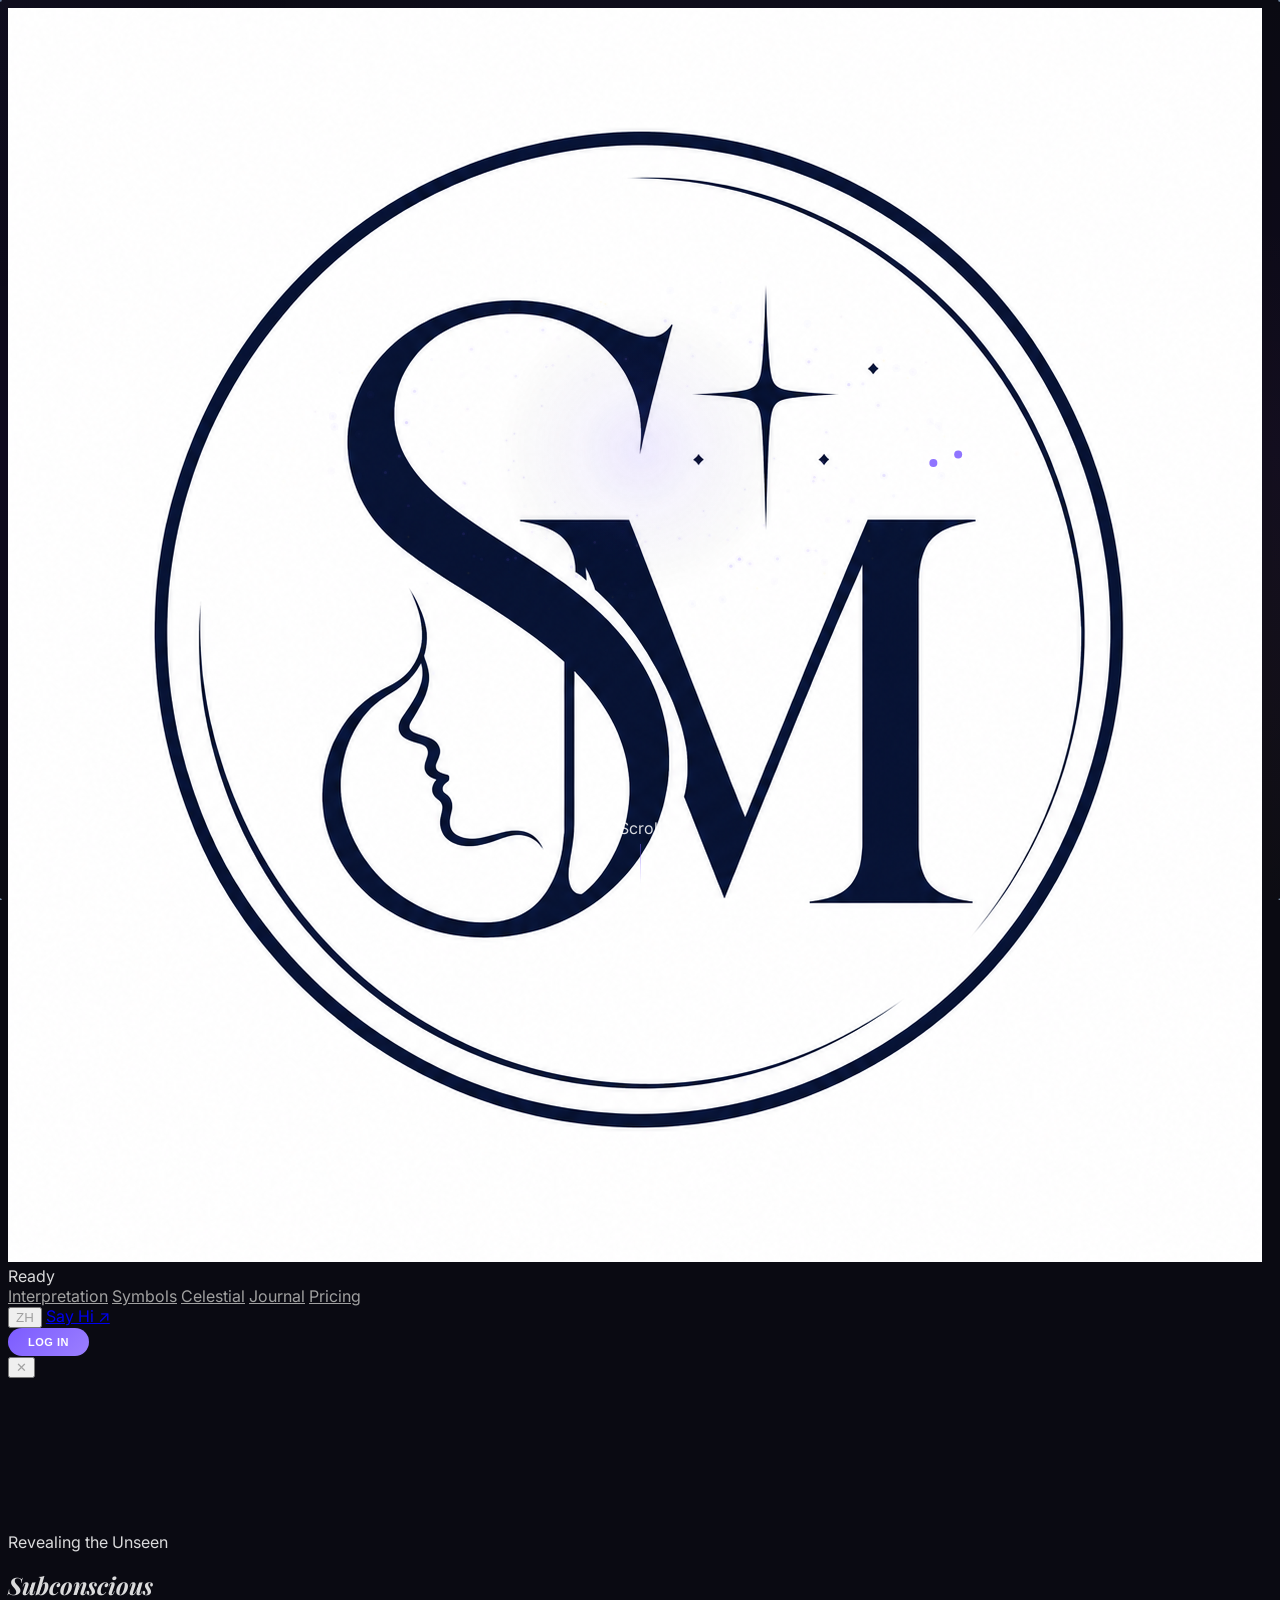
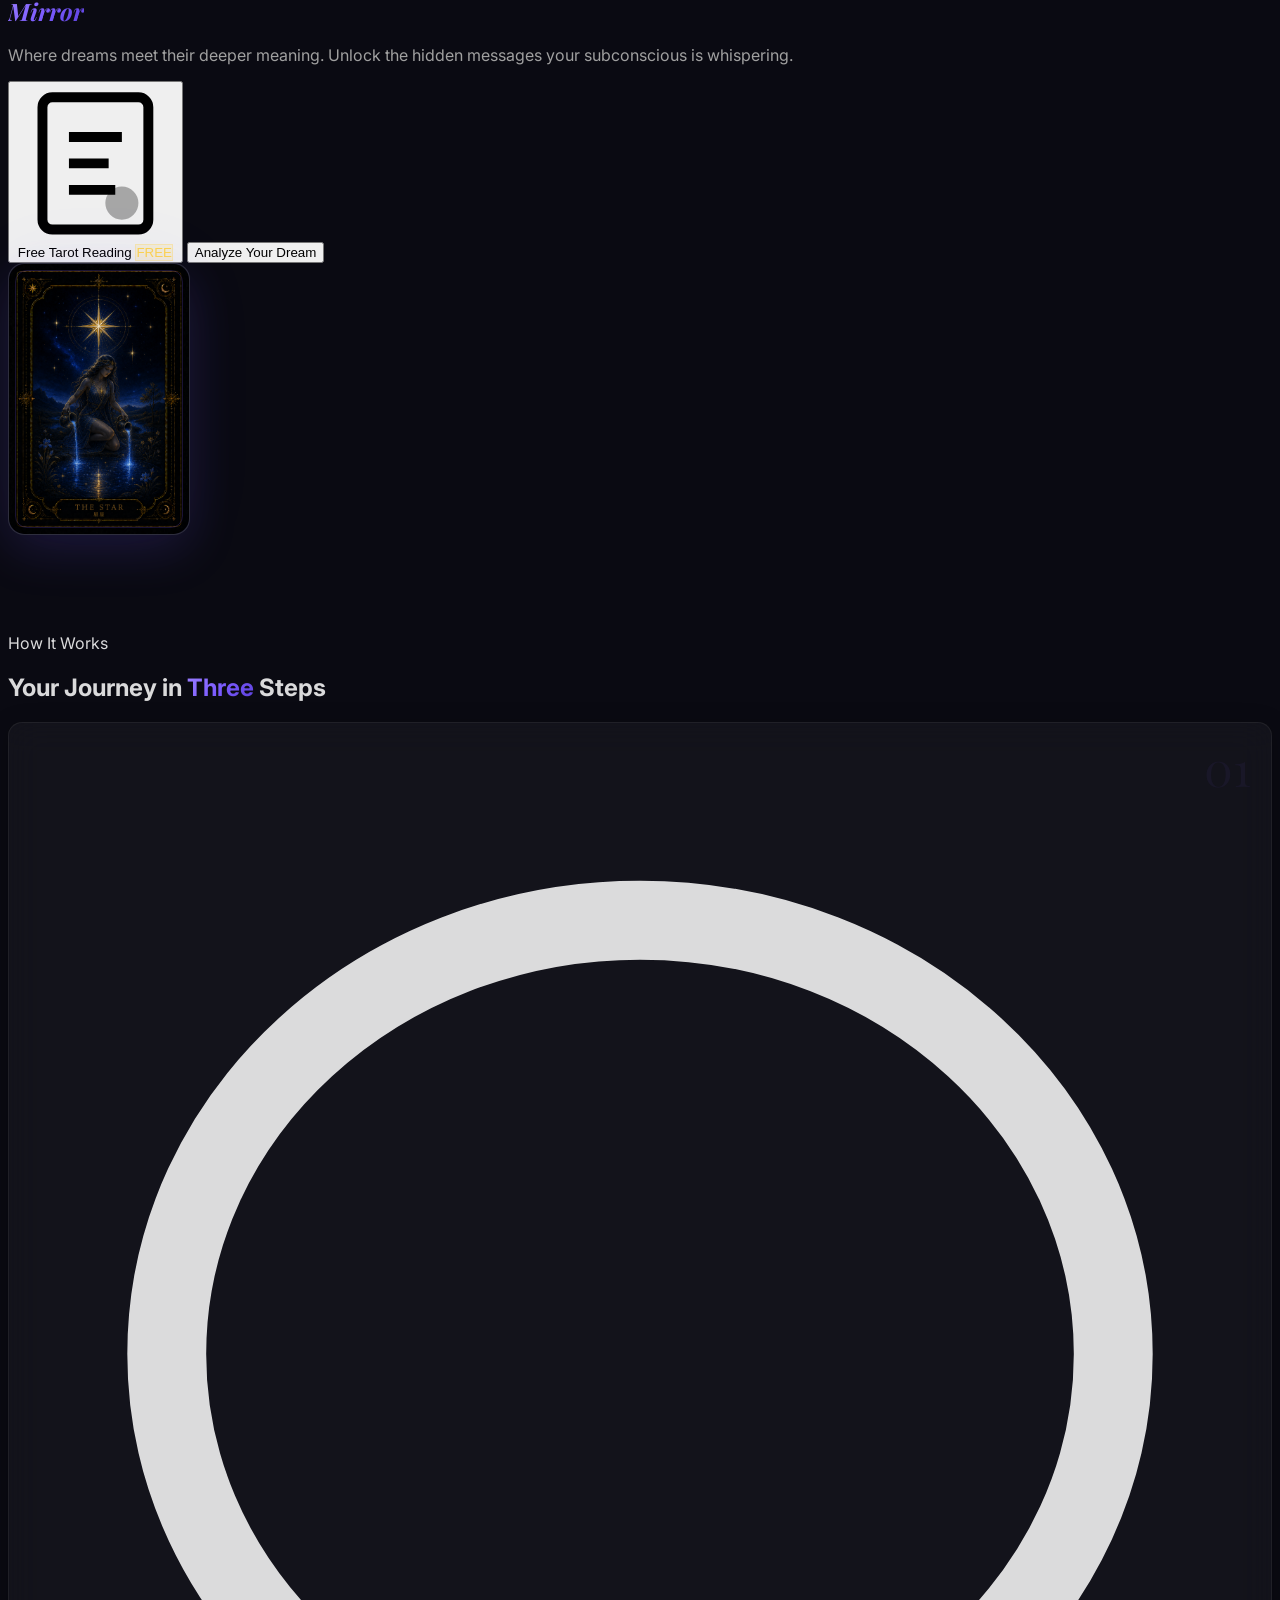
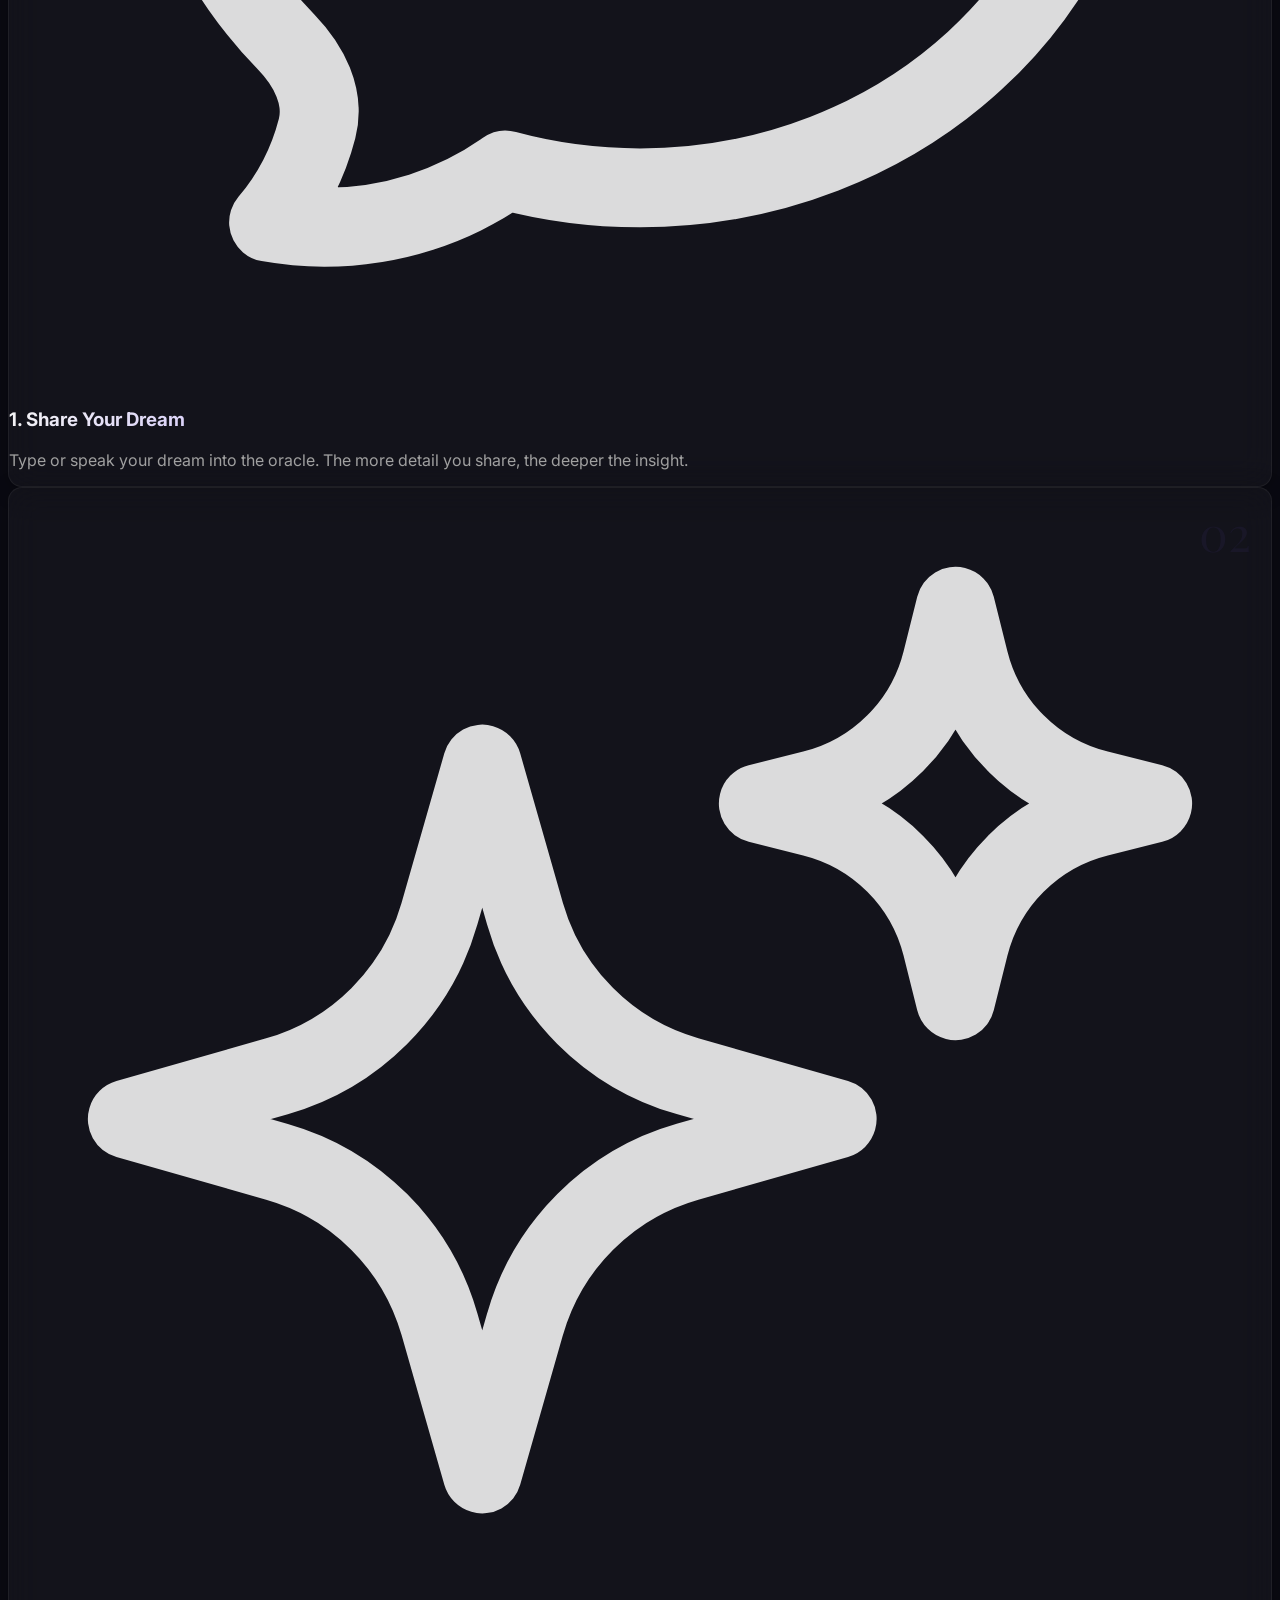
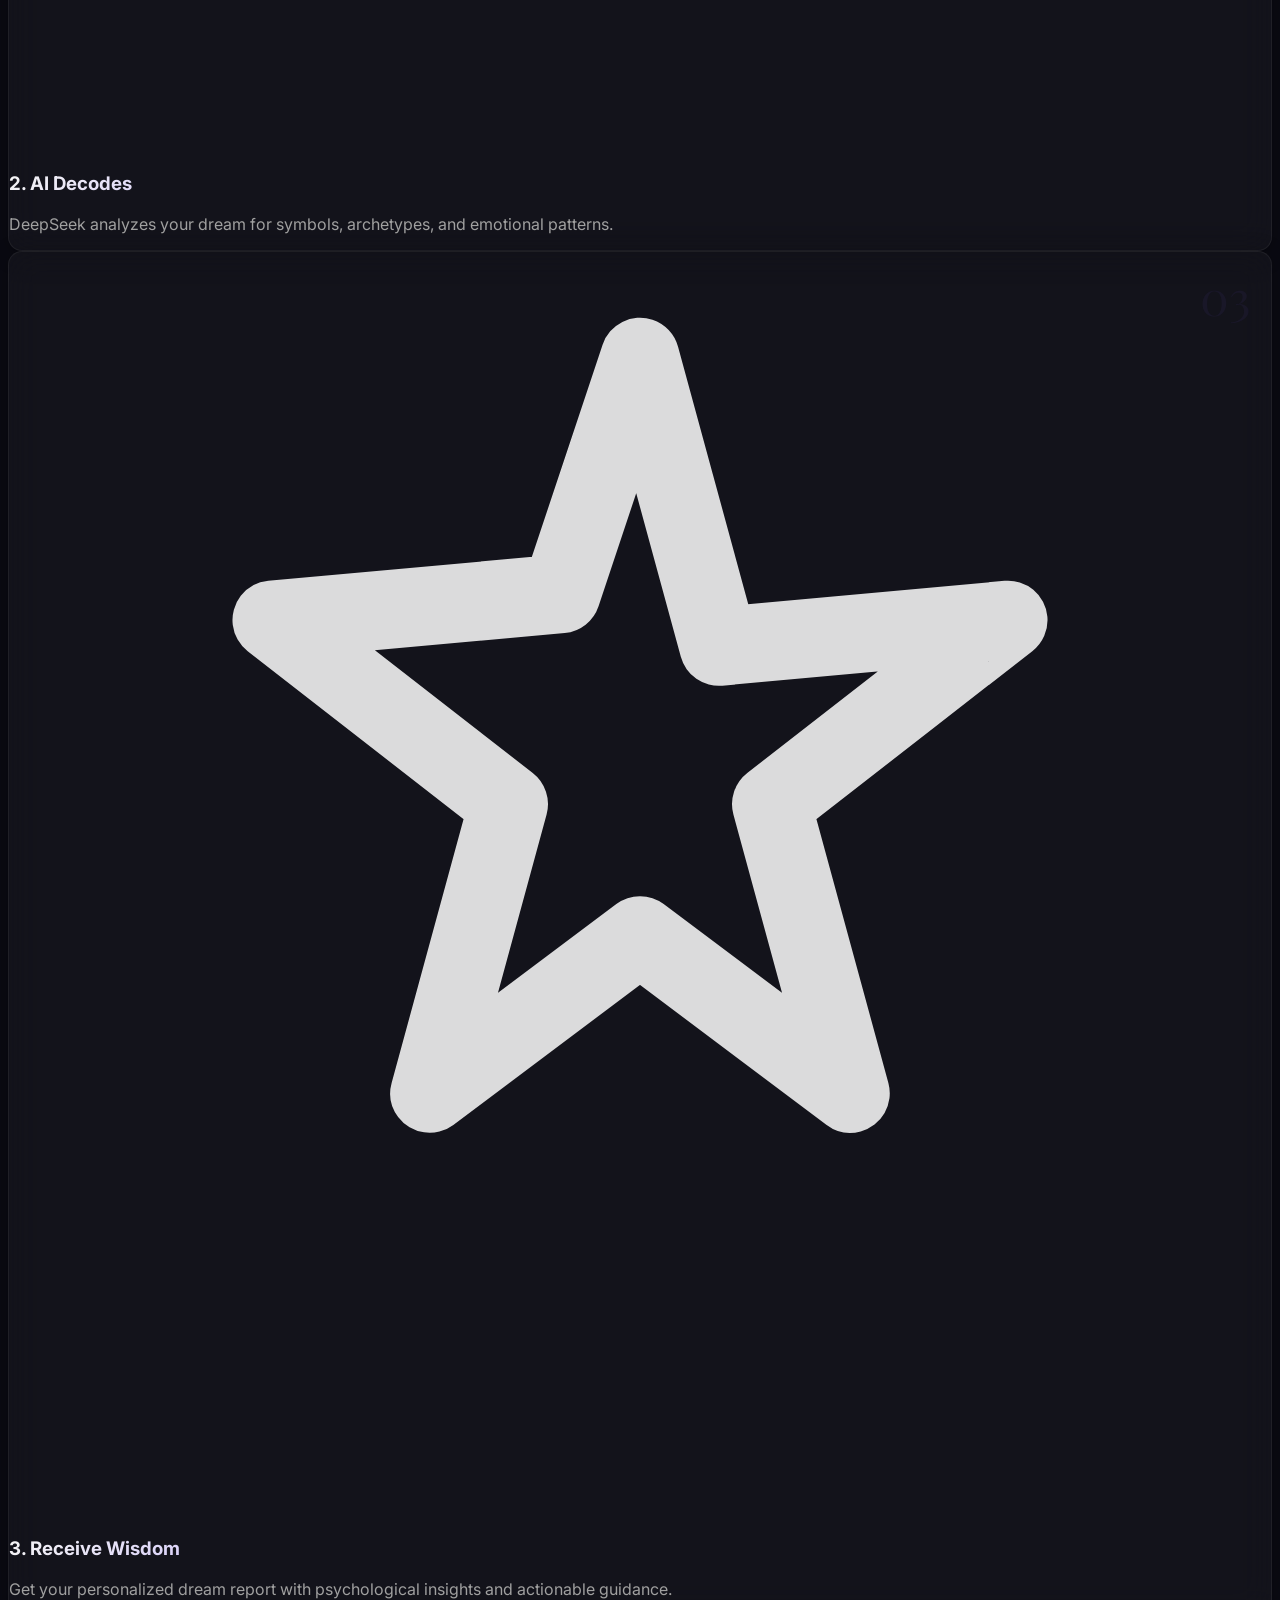
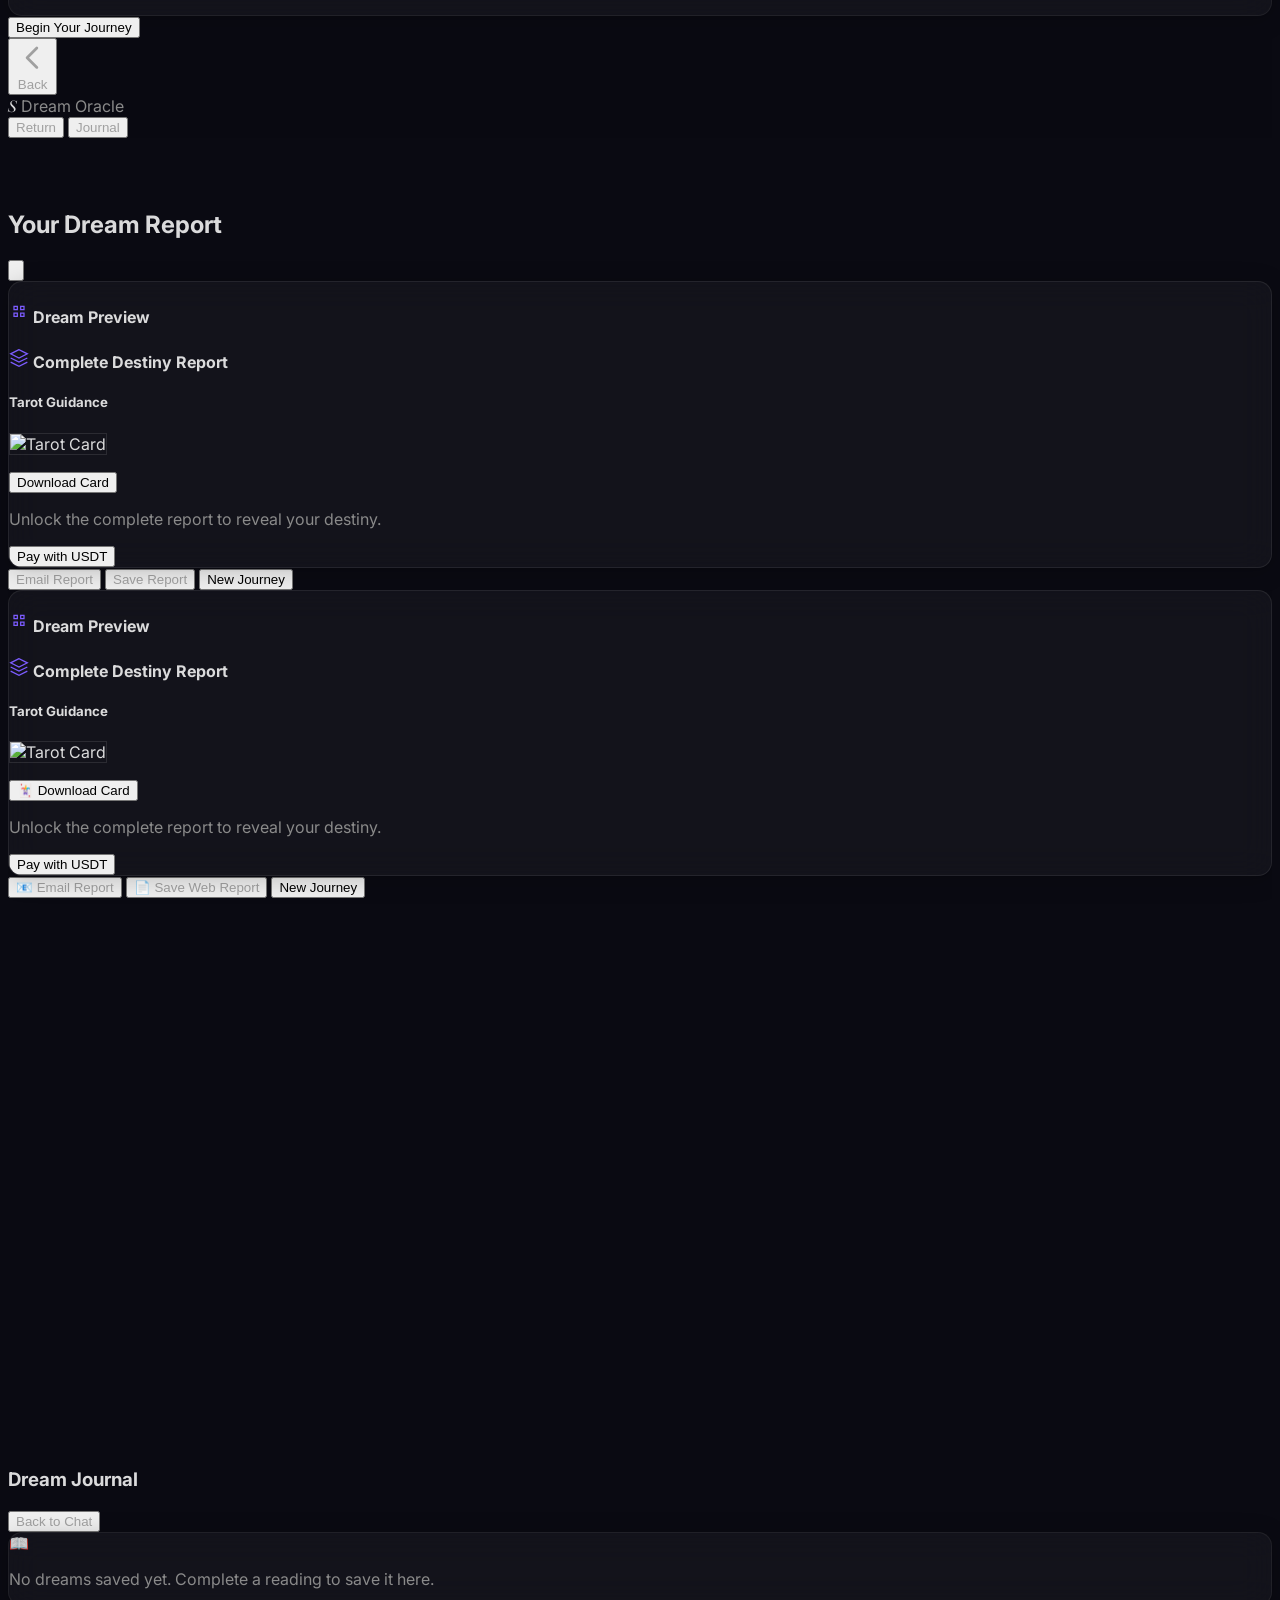
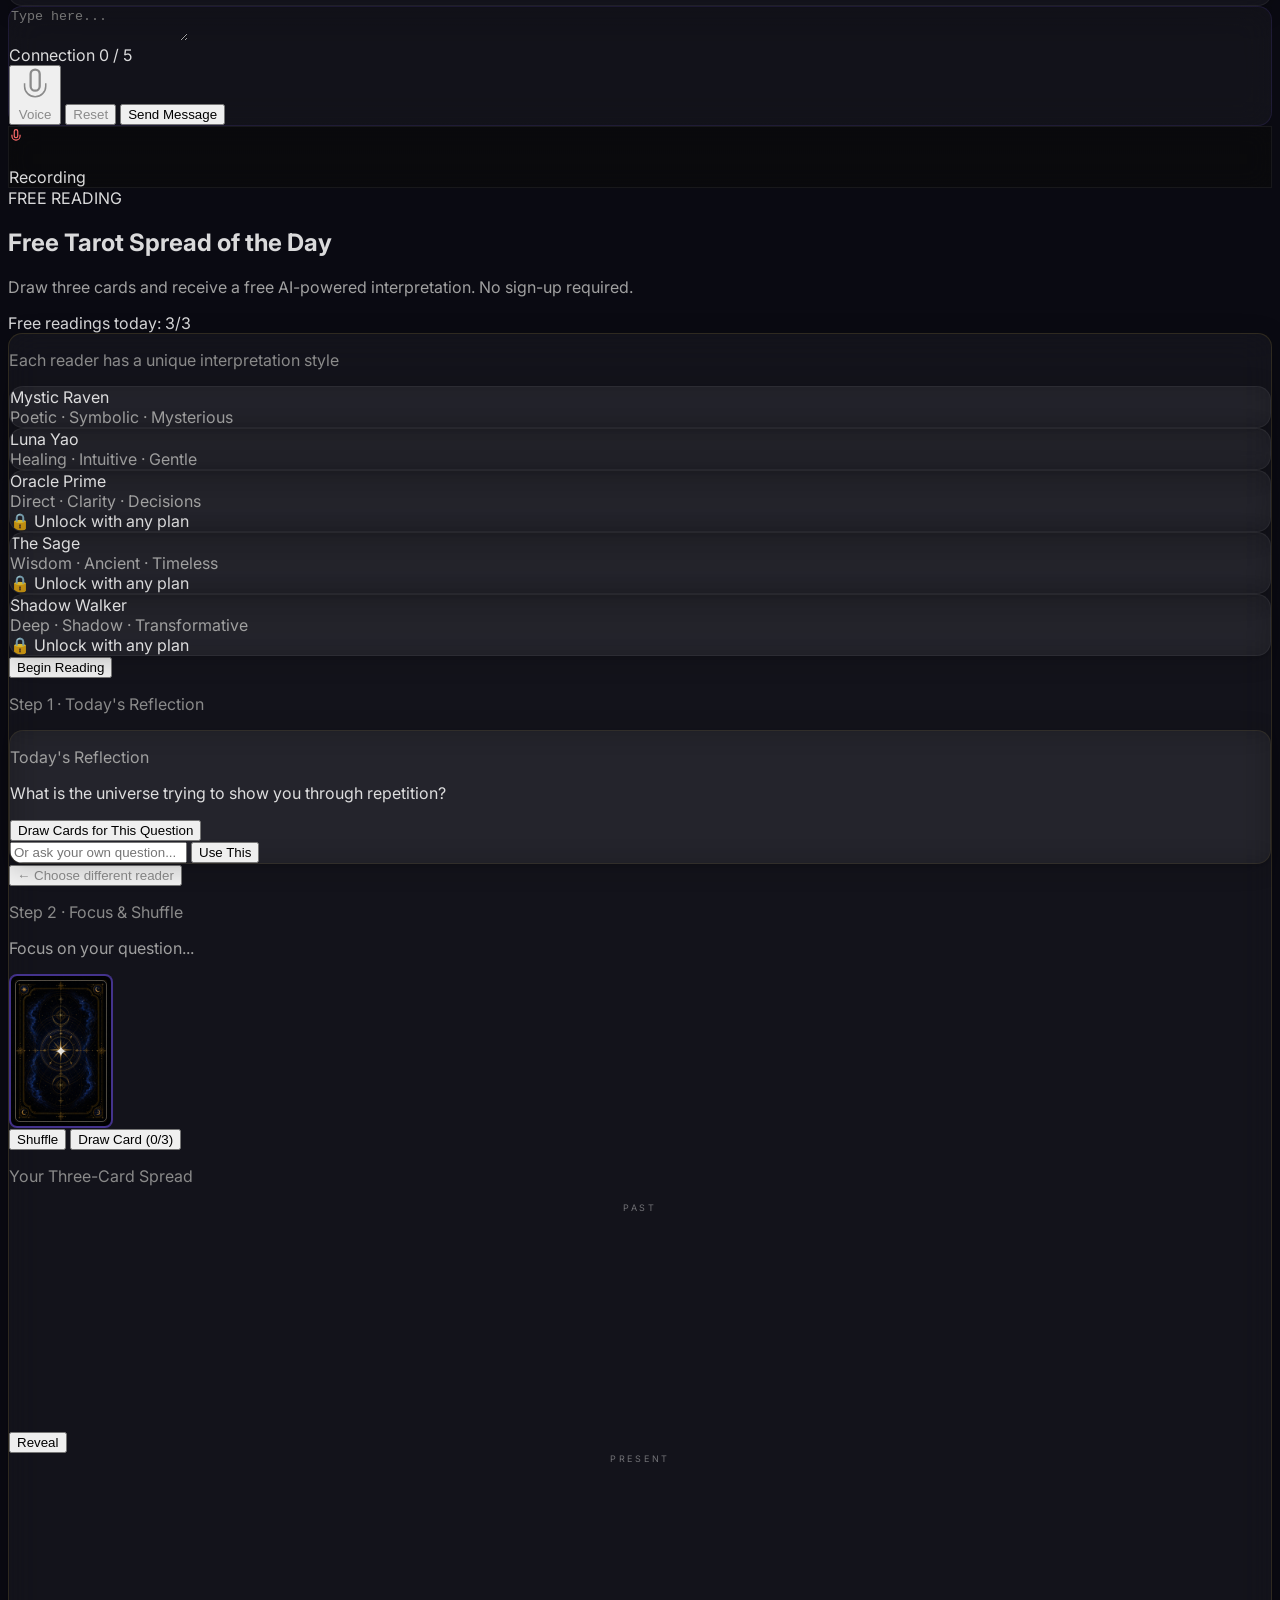
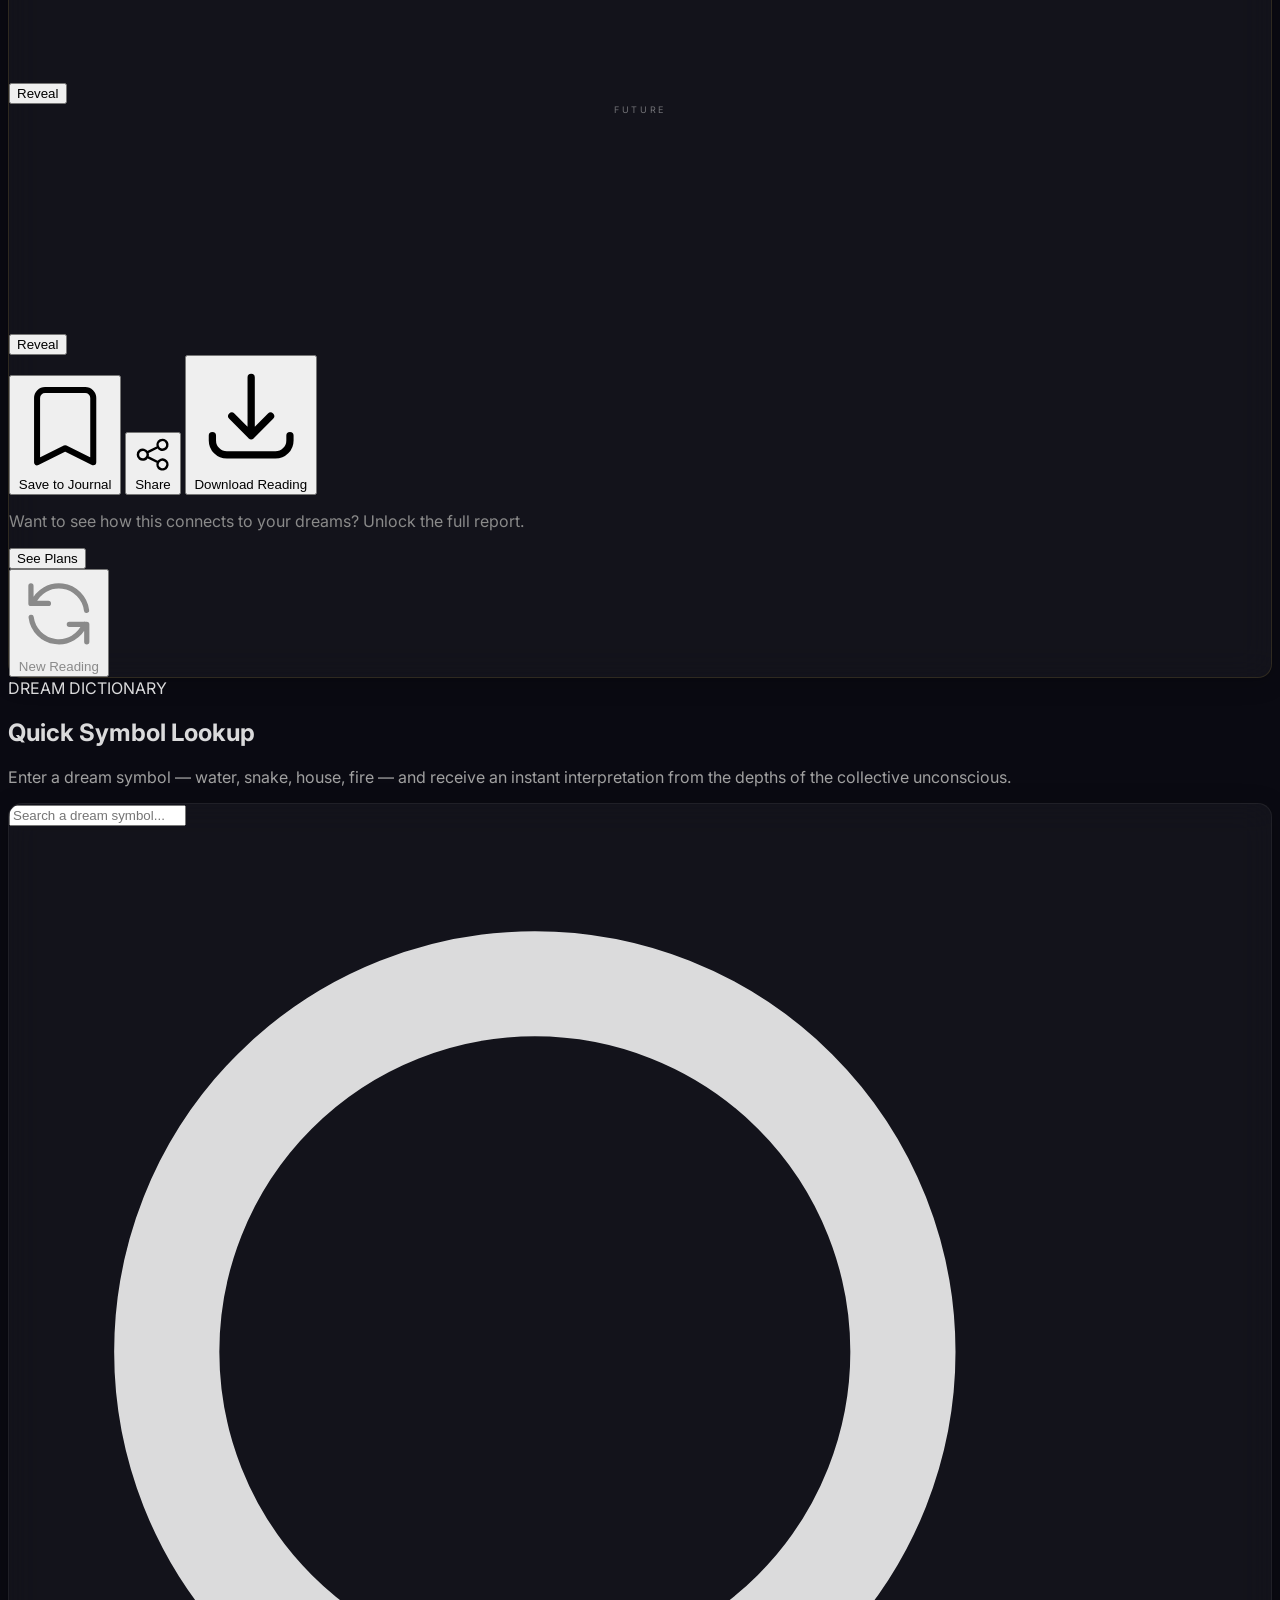
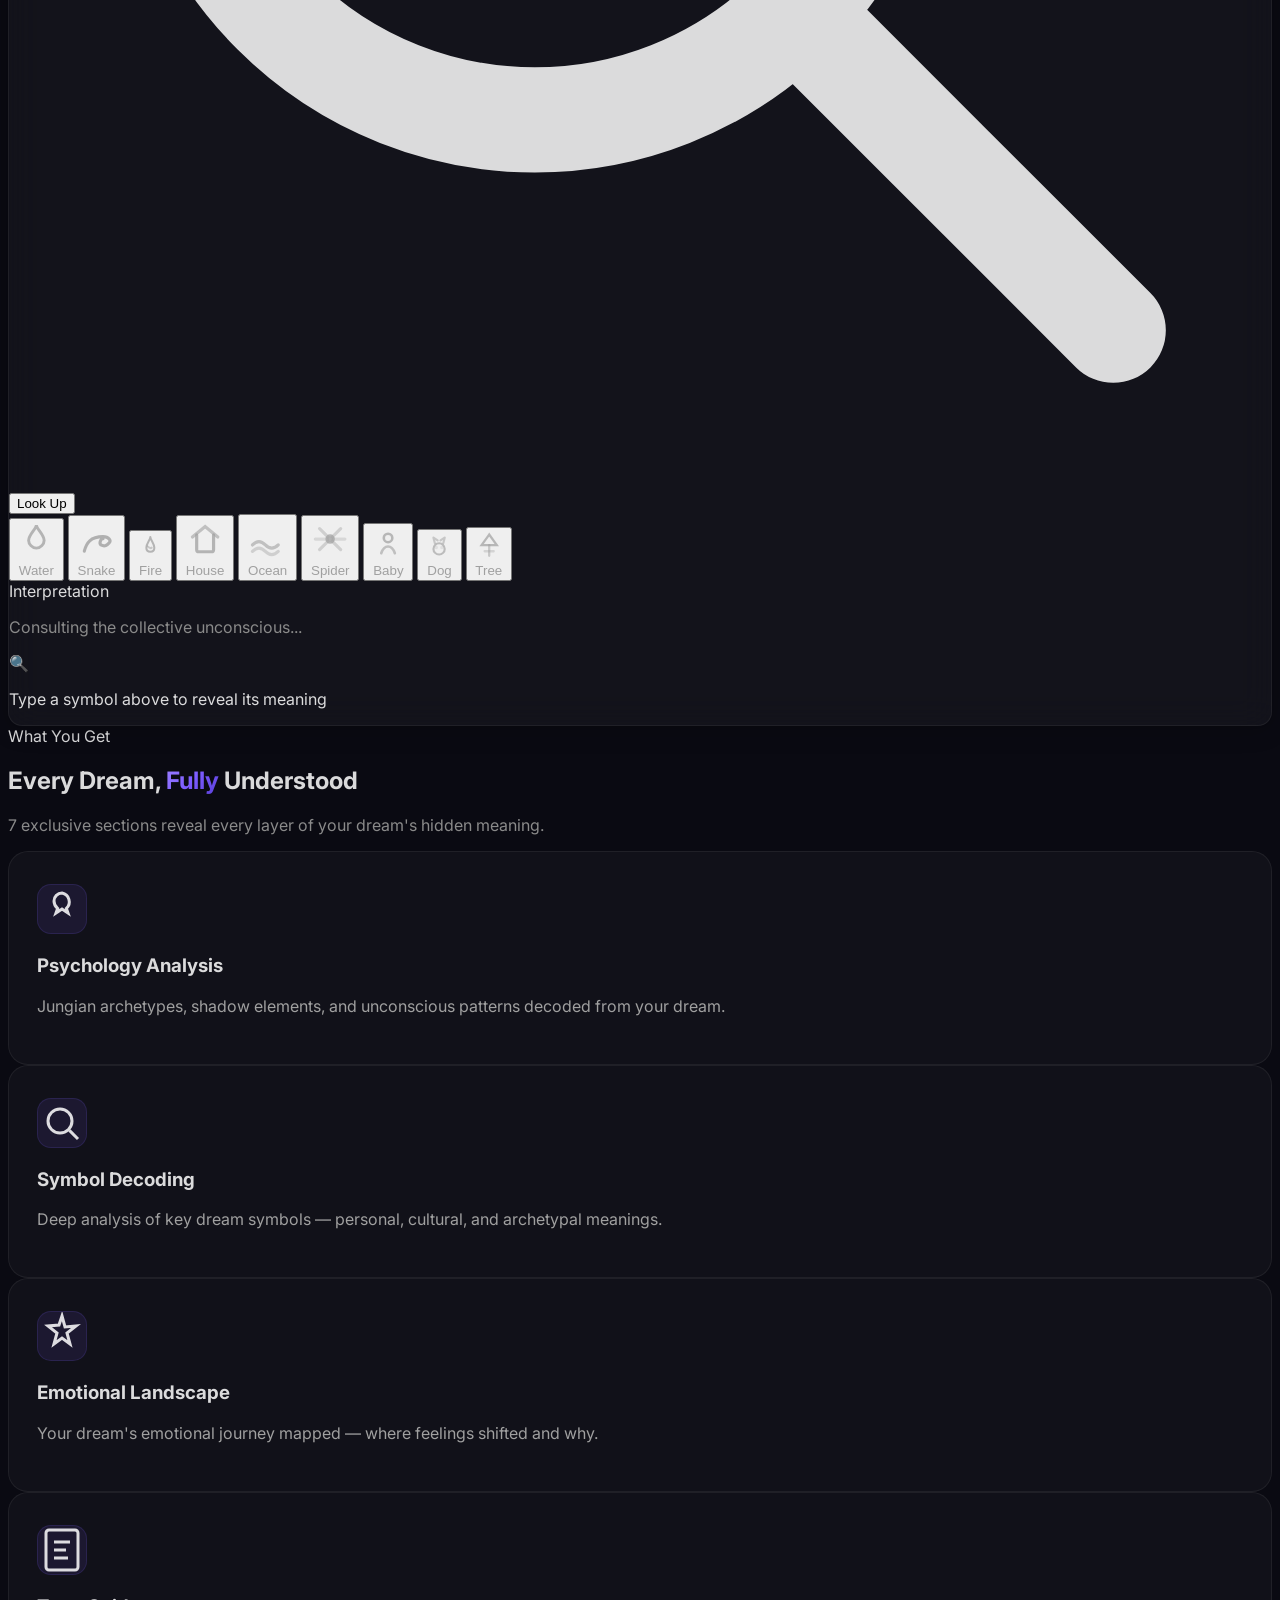
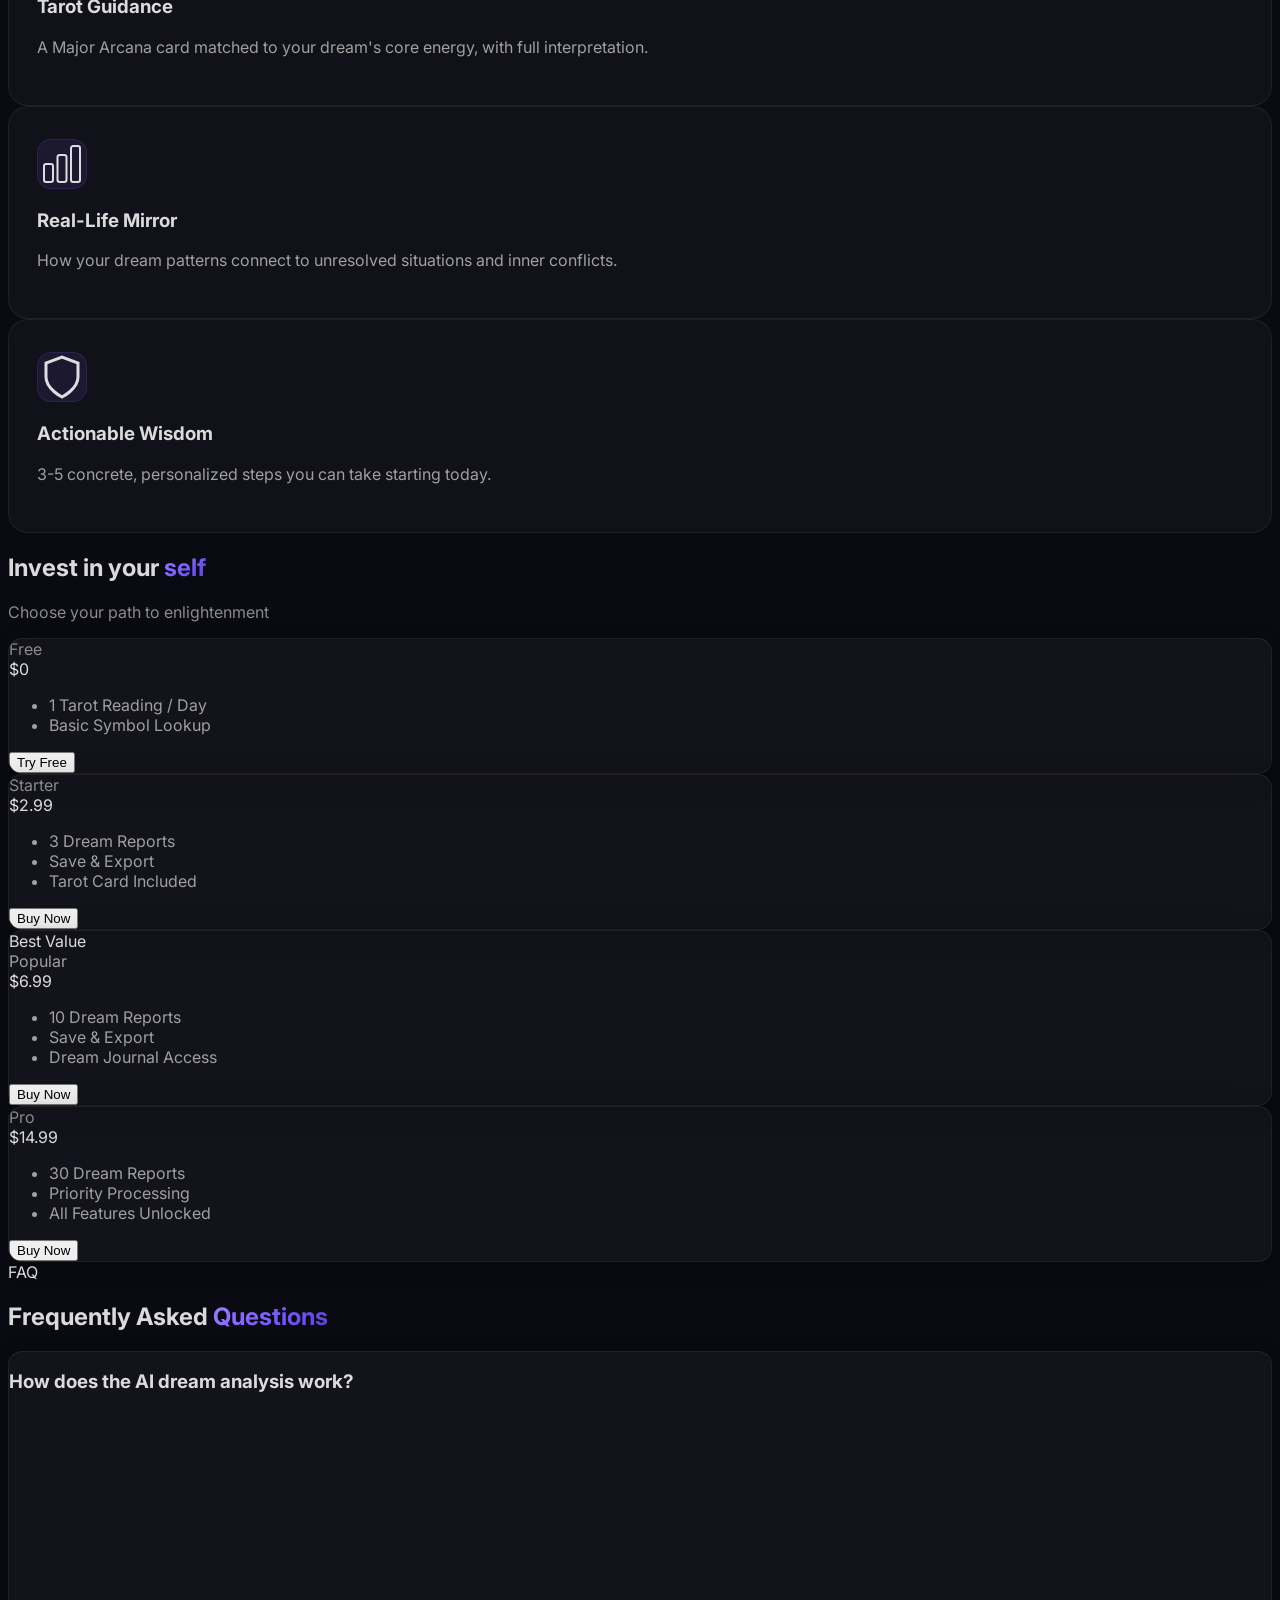
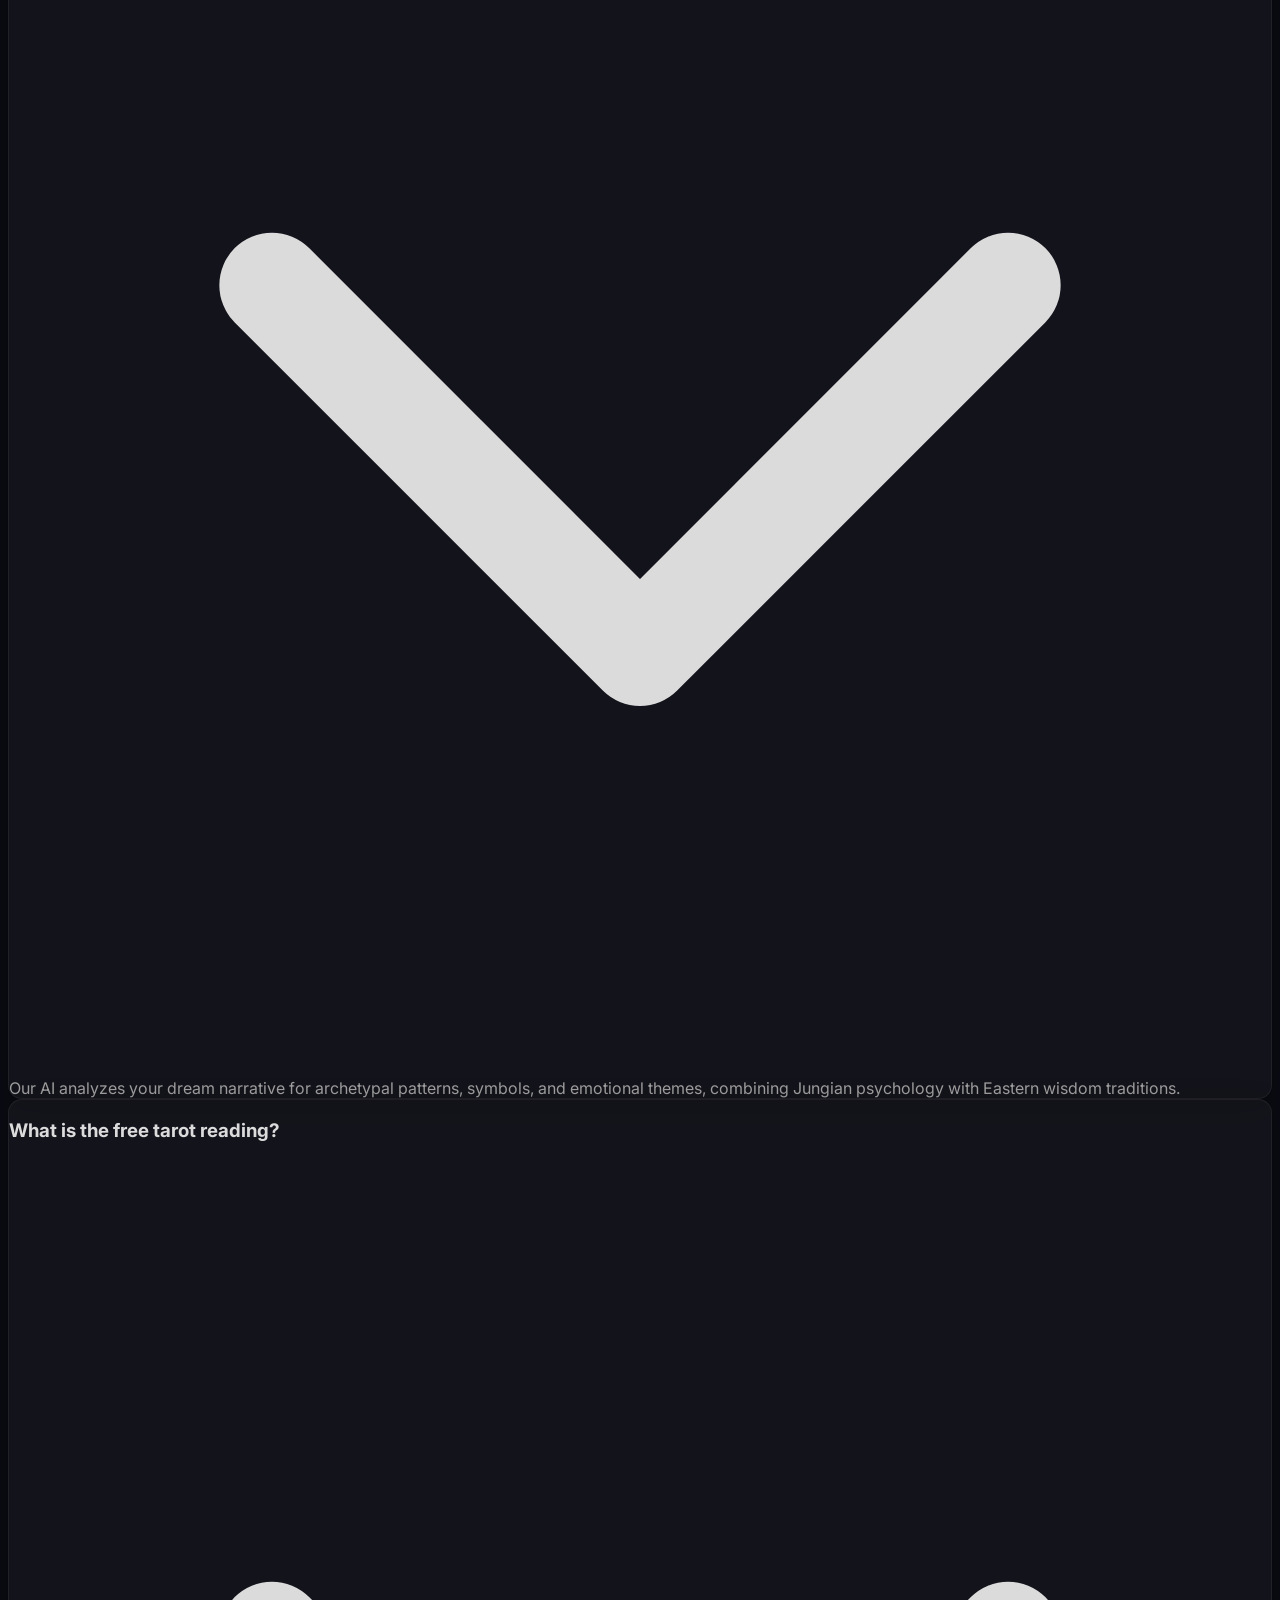
==== commit 7a3dbff4: "feat(analytics): add hidden visit tracking (track-visit + visit-stats) + visits table for SQLite/PG" ====
--- a/index.html
+++ b/index.html
@@ -1456,6 +1456,17 @@
 
         // 模块变化时自动更新指示器
         document.addEventListener('DOMContentLoaded', () => {
+            // 隐藏访客统计埋点：页面加载即记录一次访问（不影响主流程）
+            try {
+                let _vsid = sessionStorage.getItem('sm_vsid');
+                if (!_vsid) { _vsid = 'v_' + Date.now().toString(36) + Math.random().toString(36).slice(2, 8); sessionStorage.setItem('sm_vsid', _vsid); }
+                fetch(API_BASE + API_PREFIX + '/track-visit', {
+                    method: 'POST',
+                    headers: { 'Content-Type': 'application/json' },
+                    body: JSON.stringify({ path: location.pathname || '/', session_id: _vsid }),
+                    keepalive: true
+                }).catch(function () {});
+            } catch (e) {}
             // 环境 pill 点击时更新（由全局 click 委托处理）
             // 符号标签变化时更新（通过 MutationObserver 监听标签容器）
             const tagContainer = document.getElementById('symbol-tag-container');
